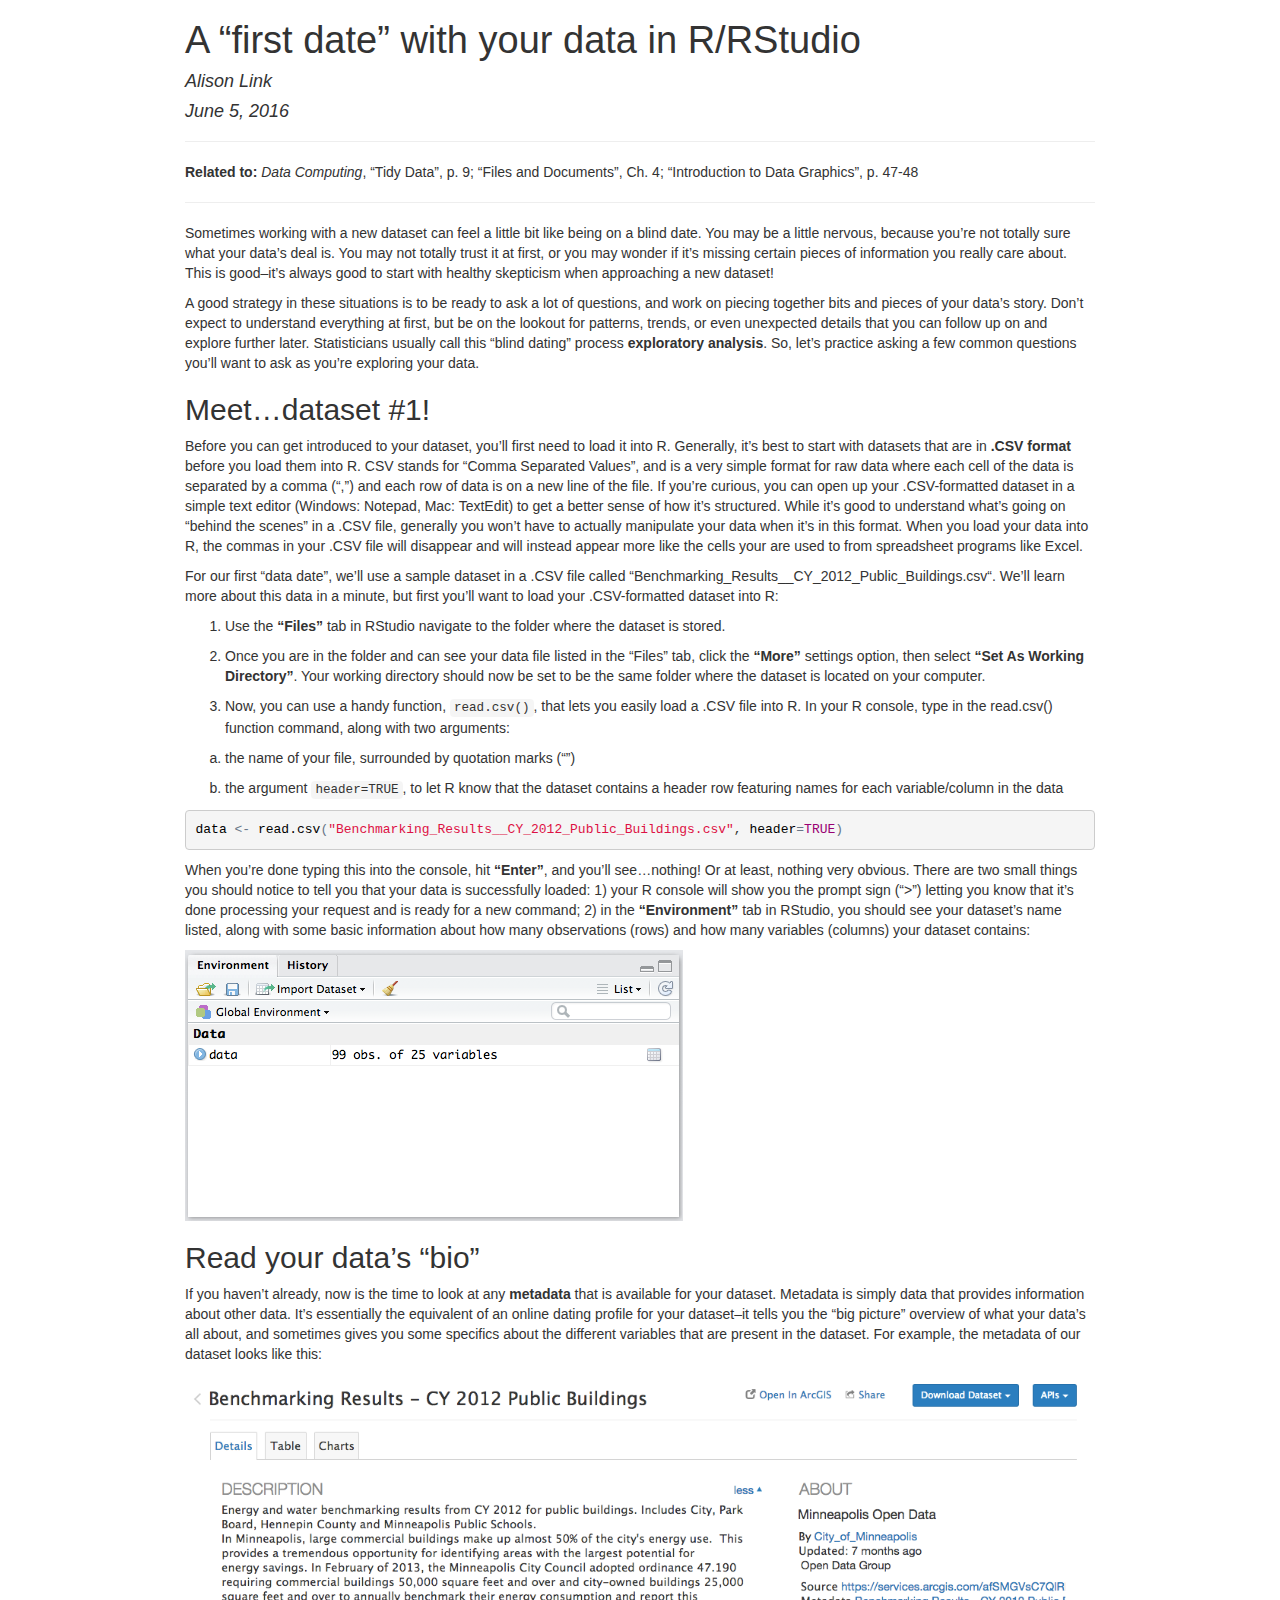
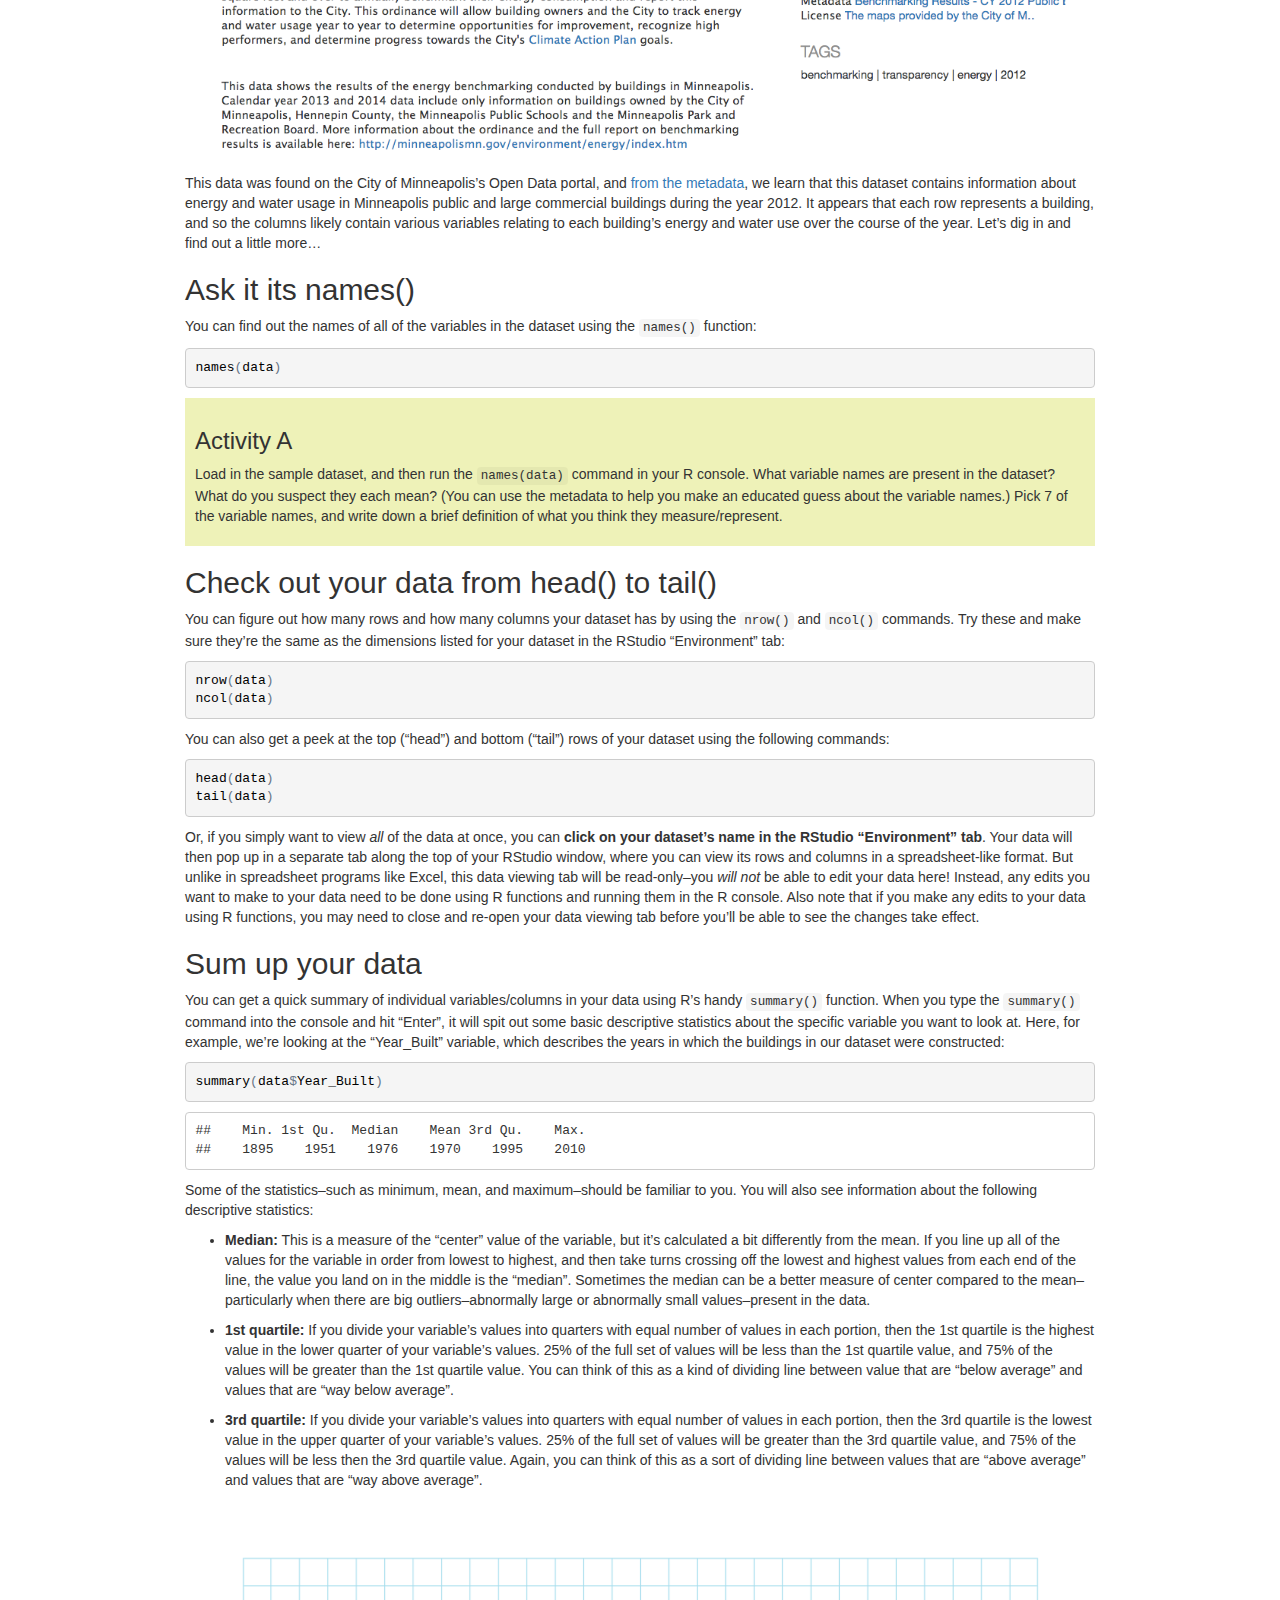
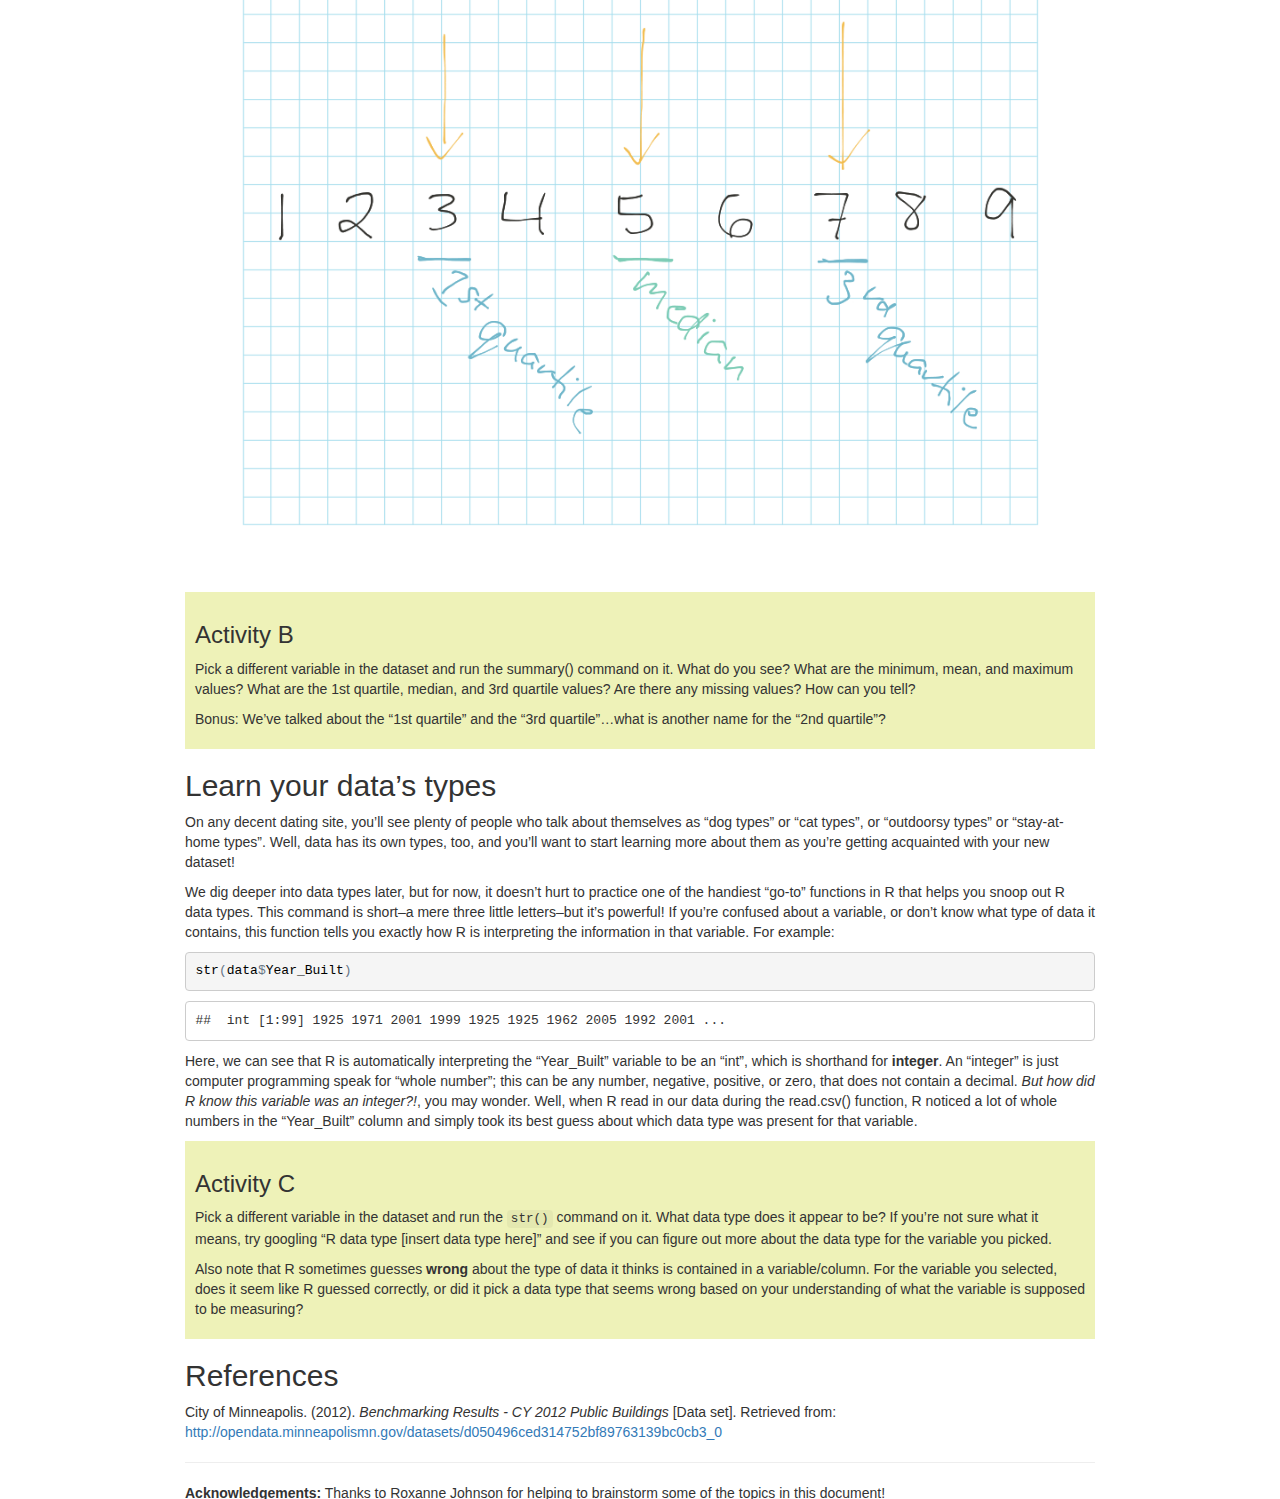
==== 2-first-date-with-your-data/first-date-data.html @ 96520cc2 "Initial commit" ====
<!DOCTYPE html>

<html xmlns="http://www.w3.org/1999/xhtml">

<head>

<meta charset="utf-8">
<meta http-equiv="Content-Type" content="text/html; charset=utf-8" />
<meta name="generator" content="pandoc" />
<meta name="viewport" content="width=device-width, initial-scale=1">

<meta name="author" content="Alison Link" />


<title>A first date with your data in R/RStudio</title>

<script src="[data-uri]"></script>
<meta name="viewport" content="width=device-width, initial-scale=1" />
<link href="data:text/css;charset=utf-8,html%7Bfont%2Dfamily%3Asans%2Dserif%3B%2Dwebkit%2Dtext%2Dsize%2Dadjust%3A100%25%3B%2Dms%2Dtext%2Dsize%2Dadjust%3A100%25%7Dbody%7Bmargin%3A0%7Darticle%2Caside%2Cdetails%2Cfigcaption%2Cfigure%2Cfooter%2Cheader%2Chgroup%2Cmain%2Cmenu%2Cnav%2Csection%2Csummary%7Bdisplay%3Ablock%7Daudio%2Ccanvas%2Cprogress%2Cvideo%7Bdisplay%3Ainline%2Dblock%3Bvertical%2Dalign%3Abaseline%7Daudio%3Anot%28%5Bcontrols%5D%29%7Bdisplay%3Anone%3Bheight%3A0%7D%5Bhidden%5D%2Ctemplate%7Bdisplay%3Anone%7Da%7Bbackground%2Dcolor%3Atransparent%7Da%3Aactive%2Ca%3Ahover%7Boutline%3A0%7Dabbr%5Btitle%5D%7Bborder%2Dbottom%3A1px%20dotted%7Db%2Cstrong%7Bfont%2Dweight%3A700%7Ddfn%7Bfont%2Dstyle%3Aitalic%7Dh1%7Bmargin%3A%2E67em%200%3Bfont%2Dsize%3A2em%7Dmark%7Bcolor%3A%23000%3Bbackground%3A%23ff0%7Dsmall%7Bfont%2Dsize%3A80%25%7Dsub%2Csup%7Bposition%3Arelative%3Bfont%2Dsize%3A75%25%3Bline%2Dheight%3A0%3Bvertical%2Dalign%3Abaseline%7Dsup%7Btop%3A%2D%2E5em%7Dsub%7Bbottom%3A%2D%2E25em%7Dimg%7Bborder%3A0%7Dsvg%3Anot%28%3Aroot%29%7Boverflow%3Ahidden%7Dfigure%7Bmargin%3A1em%2040px%7Dhr%7Bheight%3A0%3B%2Dwebkit%2Dbox%2Dsizing%3Acontent%2Dbox%3B%2Dmoz%2Dbox%2Dsizing%3Acontent%2Dbox%3Bbox%2Dsizing%3Acontent%2Dbox%7Dpre%7Boverflow%3Aauto%7Dcode%2Ckbd%2Cpre%2Csamp%7Bfont%2Dfamily%3Amonospace%2Cmonospace%3Bfont%2Dsize%3A1em%7Dbutton%2Cinput%2Coptgroup%2Cselect%2Ctextarea%7Bmargin%3A0%3Bfont%3Ainherit%3Bcolor%3Ainherit%7Dbutton%7Boverflow%3Avisible%7Dbutton%2Cselect%7Btext%2Dtransform%3Anone%7Dbutton%2Chtml%20input%5Btype%3Dbutton%5D%2Cinput%5Btype%3Dreset%5D%2Cinput%5Btype%3Dsubmit%5D%7B%2Dwebkit%2Dappearance%3Abutton%3Bcursor%3Apointer%7Dbutton%5Bdisabled%5D%2Chtml%20input%5Bdisabled%5D%7Bcursor%3Adefault%7Dbutton%3A%3A%2Dmoz%2Dfocus%2Dinner%2Cinput%3A%3A%2Dmoz%2Dfocus%2Dinner%7Bpadding%3A0%3Bborder%3A0%7Dinput%7Bline%2Dheight%3Anormal%7Dinput%5Btype%3Dcheckbox%5D%2Cinput%5Btype%3Dradio%5D%7B%2Dwebkit%2Dbox%2Dsizing%3Aborder%2Dbox%3B%2Dmoz%2Dbox%2Dsizing%3Aborder%2Dbox%3Bbox%2Dsizing%3Aborder%2Dbox%3Bpadding%3A0%7Dinput%5Btype%3Dnumber%5D%3A%3A%2Dwebkit%2Dinner%2Dspin%2Dbutton%2Cinput%5Btype%3Dnumber%5D%3A%3A%2Dwebkit%2Douter%2Dspin%2Dbutton%7Bheight%3Aauto%7Dinput%5Btype%3Dsearch%5D%7B%2Dwebkit%2Dbox%2Dsizing%3Acontent%2Dbox%3B%2Dmoz%2Dbox%2Dsizing%3Acontent%2Dbox%3Bbox%2Dsizing%3Acontent%2Dbox%3B%2Dwebkit%2Dappearance%3Atextfield%7Dinput%5Btype%3Dsearch%5D%3A%3A%2Dwebkit%2Dsearch%2Dcancel%2Dbutton%2Cinput%5Btype%3Dsearch%5D%3A%3A%2Dwebkit%2Dsearch%2Ddecoration%7B%2Dwebkit%2Dappearance%3Anone%7Dfieldset%7Bpadding%3A%2E35em%20%2E625em%20%2E75em%3Bmargin%3A0%202px%3Bborder%3A1px%20solid%20silver%7Dlegend%7Bpadding%3A0%3Bborder%3A0%7Dtextarea%7Boverflow%3Aauto%7Doptgroup%7Bfont%2Dweight%3A700%7Dtable%7Bborder%2Dspacing%3A0%3Bborder%2Dcollapse%3Acollapse%7Dtd%2Cth%7Bpadding%3A0%7D%40media%20print%7B%2A%2C%3Aafter%2C%3Abefore%7Bcolor%3A%23000%21important%3Btext%2Dshadow%3Anone%21important%3Bbackground%3A0%200%21important%3B%2Dwebkit%2Dbox%2Dshadow%3Anone%21important%3Bbox%2Dshadow%3Anone%21important%7Da%2Ca%3Avisited%7Btext%2Ddecoration%3Aunderline%7Da%5Bhref%5D%3Aafter%7Bcontent%3A%22%20%28%22%20attr%28href%29%20%22%29%22%7Dabbr%5Btitle%5D%3Aafter%7Bcontent%3A%22%20%28%22%20attr%28title%29%20%22%29%22%7Da%5Bhref%5E%3D%22javascript%3A%22%5D%3Aafter%2Ca%5Bhref%5E%3D%22%23%22%5D%3Aafter%7Bcontent%3A%22%22%7Dblockquote%2Cpre%7Bborder%3A1px%20solid%20%23999%3Bpage%2Dbreak%2Dinside%3Aavoid%7Dthead%7Bdisplay%3Atable%2Dheader%2Dgroup%7Dimg%2Ctr%7Bpage%2Dbreak%2Dinside%3Aavoid%7Dimg%7Bmax%2Dwidth%3A100%25%21important%7Dh2%2Ch3%2Cp%7Borphans%3A3%3Bwidows%3A3%7Dh2%2Ch3%7Bpage%2Dbreak%2Dafter%3Aavoid%7D%2Enavbar%7Bdisplay%3Anone%7D%2Ebtn%3E%2Ecaret%2C%2Edropup%3E%2Ebtn%3E%2Ecaret%7Bborder%2Dtop%2Dcolor%3A%23000%21important%7D%2Elabel%7Bborder%3A1px%20solid%20%23000%7D%2Etable%7Bborder%2Dcollapse%3Acollapse%21important%7D%2Etable%20td%2C%2Etable%20th%7Bbackground%2Dcolor%3A%23fff%21important%7D%2Etable%2Dbordered%20td%2C%2Etable%2Dbordered%20th%7Bborder%3A1px%20solid%20%23ddd%21important%7D%7D%40font%2Dface%7Bfont%2Dfamily%3A%27Glyphicons%20Halflings%27%3Bsrc%3Aurl%28data%3Aapplication%2Fvnd%2Ems%2Dfontobject%3Bbase64%2Cn04AAEFNAAACAAIABAAAAAAABQAAAAAAAAABAJABAAAEAExQAAAAAAAAAAIAAAAAAAAAAAEAAAAAAAAAJxJ%[base64]%2FSEdmjKHUbyow8ATBE40IvWA3vTu8LiABDQ%2BpexwUMcm1SMnNryctQSiI1K5ZnbOlXKmnVV5YvRe6RnNMFNCOs1KNVpn6yZhCJkRtVRNzEufeIq7HgSrcx4S8h%2Fv4vnrrKc6oCNxmSk2uKlZQHBii6iKFoH0746ThvkO1kJHlxjrkxs%2BLWORaDQBEtiYJIR5IB9Bi1UyL4Rmr0BNigNkMzlKQmnofBHviqVzUxwdMb3NdCn69hy%2BpRYVKGVS%2F1tnsqv4LL7wCCPZZAZPT4aCShHjHJVNuXbmMrY5LeQaGnvAkXlVrJgKRAUdFjrWEah9XebPeQMj7KS7DIBAFt8ycgC5PLGUOHSE3ErGZCiViNLL5ZARfywnCoZaKQCu6NuFX42AEeKtKUGnr%2FCm2Cy8tpFhBPMW5Fxi4Qm4TkDWh4IWFDClhU2hRWosUWqcKLlgyXB%2BlSHaWaHiWlBAR8SeSgSPCQxdVQgzUixWKSTrIQEbU94viDctkvX%2BVSjJuUmV8L4CXShI11esnp0pjWNZIyxKHS4wVQ2ime1P4RnhvGw0aDN1OLAXGERsB7buFpFGGBAre4QEQR0HOIO5oYH305G%2BKspT%2FFupEGGafCCwxSe6ZUa%2B073rXHnNdVXE6eWvibUS27XtRzkH838mYLMBmYysZTM0EM3A1fbpCBYFccN1B%2FEnCYu%2FTgCGmr7bMh8GfYL%2BBfcLvB0gRagC09w9elfldaIy%2FhNCBLRgBgtCC7jAF63wLSMAfbfAlEggYU0bUA7ACCJmTDpEmJtI78w4%2FBO7dN7JR7J7ZvbYaUbaILSQsRBiF3HGk5fEg6p9unwLvn98r%2BvnsV%2B372uf1xBLq4qU%2F45fTuqaAP%2BpssmCCCTF0mhEow8ZXZOS8D7Q85JsxZ%2BAzok7B7O%2Ff6J8AzYBySZQB%2FQHYUSA%2BEeQhEWiS6AIQzgcsDiER4MjgMBAWDV4AgQ3g1eBgIdweCQmCjJEMkJ%2BPKRWyFHHmg1Wi%2F6xzUgA0LREoKJChwnQa9B%2B5RQZRB3IlBlkAnxyQNaANwHMowzlYSMCBgnbpzvqpl0iTJNCQidDI9ZrSYNIRBhHtUa5YHMHxyGEik9hDE0AKj72AbTCaxtHPUaKZdAZSnQTyjGqGLsmBStCejApUhg4uBMU6mATujEl%2BKdDPbI6Ag4vLr%2BhjY6lbjBeoLKnZl0UZgRX8gTySOeynZVz1wOq7e1hFGYIq%2BMhrGxDLak0PrwYzSXtcuyhXEhwOYofiW%2BEcI%2Fjw8P6IY6ed%2BetAbuqKp5QIapT77LnAe505lMuqL79a0ut4rWexzFttsOsLDy7zvtQzcq3U1qabe7tB0wHWVXji%2BzDbo8x8HyIRUbXnwUcklFv51fvTymiV%2BMXLSmGH9d9%2BaXpD5X6lao41anWGig7IwIdnoBY2ht%2FpO9mClLo4NdXHAsefqWUKlXJkbqPOFhMoR4aiA1BXqhRNbB2Xwi%2B7u%2FjpAoOpKJ0UX24EsrzMfHXViakCNcKjBxuQX8BO0ZqjJ3xXzf%2B61t2VXOSgJ8xu65QKgtN6FibPmPYsXbJRHHqbgATcSZxBqGiDiU4NNNsYBsKD0MIP%2FOfKnlk%2FLkaid%[base64]%2FgFtuW0wR4cgd%2BZKesSV7QkNE2kw6AV4hoIuC02LGmTomyf8PiO6CZzOTLTPQ%2BHW06H%2Btx%2BbQ8LmDYg1pTFrp2oJXgkZTyeRJZM0C8aE2LpFrNVDuhARsN543%2FFV6klQ6Tv1OoZGXLv0igKrl%2FCmJxRmX7JJbJ998VSIPQRyDBICzl4JJlYHbdql30NvYcOuZ7a10uWRrgoieOdgIm4rlq6vNOQBuqESLbXG5lzdJGHw2m0sDYmODXbYGTfSTGRKpssTO95fothJCjUGQgEL4yKoGAF%2F0SrpUDNn8CBgBcSDQByAeNkCXp4S4Ro2Xh4OeaGRgR66PVOsU8bc6TR5%[base64]%2F1SgRCJ1dk4UdBT7OoyuNgLs0oCd8RnrEIb6QdMxT2QjD4zMrJkfgx5aDMcA4orsTtKCqWb%2FVeyceqa5OGSmB28YwH4rFbkQaLoUN8OQQYnD3w2eXpI4ScQfbCUZiJ4yMOIKLyyTc7BQ4uXUw6Ee6%2FxM%2B4Y67ngNBknxIPwuppgIhFcwJyr6EIj%2BLzNj%2FmfR2vhhRlx0BILZoAYruF0caWQ7YxO66UmeguDREAFHYuC7HJviRgVO6ruJH59h%2FC%2FPkgSle8xNzZJULLWq9JMDTE2fjGE146a1Us6PZDGYle6ldWRqn%2FpdpgHKNGrGIdkRK%2BKPETT9nKT6kLyDI8xd9A1FgWmXWRAIHwZ37WyZHOVyCadJEmMVz0MadMjDrPho%2BEIochkVC2xgGiwwsQ6DMv2P7UXqT4x7CdcYGId2BJQQa85EQKmCmwcRejQ9Bm4oATENFPkxPXILHpMPUyWTI5rjNOsIlmEeMbcOCEqInpXACYQ9DDxmFo9vcmsDblcMtg4tqBerNngkIKaFJmrQAPnq1dEzsMXcwjcHdfdCibcAxxA%2Bq%2Fj9m3LM%2FO7WJka4tSidVCjsvo2lQ%2F2ewyoYyXwAYyr2PlRoR5MpgVmSUIrM3PQxXPbgjBOaDQFIyFMJvx3Pc5RSYj12ySVF9fwFPQu2e2KWVoL9q3Ayv3IzpGHUdvdPdrNUdicjsTQ2ISy7QU3DrEytIjvbzJnAkmANXjAFERA0MUoPF3%2F5KFmW14bBNOhwircYgMqoDpUMcDtCmBE82QM2YtdjVLB4kBuKho%2FbcwQdeboqfQartuU3CsCf%2BcXkgYAqp%2F0Ee3RorAZt0AvvOCSI4JICIlGlsV0bsSid%2FNIEALAAzb6HAgyWHBps6xAOwkJIGcB82CxRQq4sJf3FzA70A%2BTRqcqjEMETCoez3mkPcpnoALs0ugJY8kQwrC%[base64]%2FWDHA60cYFaI%2FPjpzquUqdaYGcIq%2BmLez3WLFFCtNBN2QJcrlcoELgiPku5R5dSlJFaCEqEZle1AQzAKC%2B1SotMcBNyQUFuRHRF6OlimSBgjZeTBCwLyc6A%2BP%2FoFRchXTz5ADknYJHxzrJ5pGuIKRQISU6WyKTBBjD8WozmVYWIsto1AS5rxzKlvJu4E%2FvwOiKxRtCWsDM%2BeTHUrmwrCK5BIfMzGkD%2B0Fk5LzBs0jMYXktNDblB06LMNJ09U8pzSLmo14MS0OMjcdrZ31pyQqxJJpRImlSvfYAK8inkYU52QY2FPEVsjoWewpwhRp5yAuNpkqhdb7ku9Seefl2D0B8SMTFD90xi4CSOwwZy9IKkpMtI3FmFUg3%2FkFutpQGNc3pCR7gvC4sgwbupDu3DyEN%2BW6YGLNM21jpB49irxy9BSlHrVDlnihGKHwPrbVFtc%2Bh1rVQKZduxIyojccZIIcOCmhEnC7UkY68WXKQgLi2JCDQkQWJRQuk60hZp0D3rtCTINSeY9Ej2kIKYfGxwOs4j9qMM7fYZiipzgcf7TamnehqdhsiMiCawXnz4xAbyCkLAx5EGbo3Ax1u3dUIKnTxIaxwQTHehPl3V491H0%2BbC5zgpGz7Io%2BmjdhKlPJ01EeMpM7UsRJMi1nGjmJg35i6bQBAAxjO%2FENJubU2mg3ONySEoWklCwdABETcs7ck3jgiuU9pcKKpbgn%2B3YlzV1FzIkB6pmEDOSSyDfPPlQskznctFji0kpgZjW5RZe6x9kYT4KJcXg0bNiCyif%2BpZACCyRMmYsfiKmN9tSO65F0R2OO6ytlEhY5Sj6uRKfFxw0ijJaAx%2Fk3QgnAFSq27%2F2i4GEBA%2BUvTJKK%2F9eISNvG46Em5RZfjTYLdeD8kdXHyrwId%2FDQZUaMCY4gGbke2C8vfjgV%2FY9kkRQOJIn%2FxM9INZSpiBnqX0Q9GlQPpPKAyO5y%2BW5NMPSRdBCUlmuxl40ZfMCnf2Cp044uI9WLFtCi4YVxKjuRCOBWIb4XbIsGdbo4qtMQnNOQz4XDSui7W%2FN6l54qOynCqD3DpWQ%2BmpD7C40D8BZEWGJX3tlAaZBMj1yjvDYKwCJBa201u6nBKE5UE%2B7QSEhCwrXfbRZylAaAkplhBWX50dumrElePyNMRYUrC99UmcSSNgImhFhDI4BXjMtiqkgizUGCrZ8iwFxU6fQ8GEHCFdLewwxYWxgScAYMdMLmcZR6b7rZl95eQVDGVoUKcRMM1ixXQtXNkBETZkVVPg8LoSrdetHzkuM7DjZRHP02tCxA1fmkXKF3VzfN1pc1cv%2F8lbTIkkYpqKM9VOhp65ktYk%2BQ46myFWBapDfyWUCnsnI00QTBQmuFjMZTcd0V2NQ768Fhpby04k2IzNR1wKabuGJqYWwSly6ocMFGTeeI%2BejsWDYgEvr66QgqdcIbFYDNgsm0x9UHY6SCd5%2B7tpsLpKdvhahIDyYmEJQCqMqtCF6UlrE5GXRmbu%[base64]%2FiOmsLtHSWNUWEGk9hScMPShasUA1AcHOtRZlqMeQ0OzYS9vQvYUjOLrzP07BUAFikcJNMi7gIxEw4pL1G54TcmmmoAQ5s7TGWErJZ2Io4yQ0ljRYhL8H5e62oDtLF8aDpnIvZ5R3GWJyAugdiiJW9hQAVTsnCBHhwu7rkBlBX6r3b7ejEY0k5GGeyKv66v%2B6dg7mcJTrWHbtMywbedYqCQ0FPwoytmSWsL8WTtChZCKKzEF7vP6De4x2BJkkniMgSdWhbeBSLtJZR9CTHetK1xb34AYIJ37OegYIoPVbXgJ%2FqDQK%2BbfCtxQRVKQu77WzOoM6SGL7MaZwCGJVk46aImai9fmam%2BWpHG%2B0BtQPWUgZ7RIAlPq6lkECUhZQ2gqWkMYKcYMYaIc4gYCDFHYa2d1nzp3%2BJ1eCBay8IYZ0wQRKGAqvCuZ%2FUgbQPyllosq%2BXtfKIZOzmeJqRazpmmoP%2F76YfkjzV2NlXTDSBYB04SVlNQsFTbGPk1t%2FI4Jktu0XSgifO2ozFOiwd%2F0SssJDn0dn4xqk4GDTTKX73%2FwQyBLdqgJ%2BWx6AQaba3BA9CKEzjtQYIfAsiYamapq80LAamYjinlKXUkxdpIDk0puXUEYzSalfRibAeDAKpNiqQ0FTwoxuGYzRnisyTotdVTclis1LHRQCy%2FqqL8oUaQzWRxilq5Mi0IJGtMY02cGLD69vGjkj3p6pGePKI8bkBv5evq8SjjyU04vJR2cQXQwSJyoinDsUJHCQ50jrFTT7yRdbdYQMB3MYCb6uBzJ9ewhXYPAIZSXfeEQBZZ3GPN3Nbhh%2FwkvAJLXnQMdi5NYYZ5GHE400GS5rXkOZSQsdZgIbzRnF9ueLnsfQ47wHAsirITnTlkCcuWWIUhJSbpM3wWhXNHvt2xUsKKMpdBSbJnBMcihkoDqAd1Zml%2FR4yrzow1Q2A5G%2Bkzo%2FRhRxQS2lCSDRV8LlYLBOOoo1bF4jwJAwKMK1tWLHlu9i0j4Ig8qVm6wE1DxXwAwQwsaBWUg2pOOol2dHxyt6npwJEdLDDVYyRc2D0HbcbLUJQj8gPevQBUBOUHXPrsAPBERICpnYESeu2OHotpXQxRGlCCtLdIsu23MhZVEoJg8Qumj%2FUMMc34IBqTKLDTp76WzL%2FdMjCxK7MjhiGjeYAC%2Fkj%2FjY%2FRde7hpSM1xChrog6yZ7OWTuD56xBJnGFE%2BpT2ElSyCnJcwVzCjkqeNLfMEJqKW0G7OFIp0G%2B9mh50I9o8k1tpCY0xYqFNIALgIfc2me4n1bmJnRZ89oepgLPT0NTMLNZsvSCZAc3TXaNB07vail36%2FdBySis4m9%2FDR8izaLJW6bWCkVgm5T%2Bius3ZXq4xI%2BGnbveLbdRwF2mNtsrE0JjYc1AXknCOrLSu7Te%2Fr4dPYMCl5qtiHNTn%2BTPbh1jCBHH%2BdMJNhwNgs3nT%2BOhQoQ0vYif56BMG6WowAcHR3DjQolxLzyVekHj00PBAaW7IIAF1EF%2BuRIWyXjQMAs2chdpaKPNaB%2BkSezYt0%2BCA04sOg5vx8Fr7Ofa9sUv87h7SLAUFSzbetCCZ9pmyLt6l6%2FTzoA1%2FZBG9bIUVHLAbi%2FkdBFgYGyGwRQGBpkqCEg2ah9UD6EedEcEL3j4y0BQQCiExEnocA3SZboh%2Bepgd3YsOkHskZwPuQ5OoyA0fTA5AXrHcUOQF%2BzkJHIA7PwCDk1gGVmGUZSSoPhNf%2BTklauz98QofOlCIQ%2FtCD4dosHYPqtPCXB3agggQQIqQJsSkB%2Bqn0rkQ1toJjON%2FOtCIB9RYv3PqRA4C4U68ZMlZn6BdgEvi2ziU%2BTQ6NIw3ej%2BAtDwMGEZk7e2IjxUWKdAxyaw9OCwSmeADTPPleyk6UhGDNXQb%2B%2BW6Uk4q6F7%2Frg6WVTo82IoCxSIsFDrav4EPHphD3u4hR53WKVvYZUwNCCeM4PMBWzK%2BEfIthZOkuAwPo5C5jgoZgn6dUdvx5rIDmd58cXXdKNfw3l%2BwM2UjgrDJeQHhbD7HW2QDoZMCujgIUkk5Fg8VCsdyjOtnGRx8wgKRPZN5dR0zPUyfGZFVihbFRniXZFOZGKPnEQzU3AnD1KfR6weHW2XS6KbPJxUkOTZsAB9vTVp3Le1F8q5l%2BDMcLiIq78jxAImD2pGFw0VHfRatScGlK6SMu8leTmhUSMy8Uhdd6xBiH3Gdman4tjQGLboJfqz6fL2WKHTmrfsKZRYX6BTDjDldKMosaSTLdQS7oDisJNqAUhw1PfTlnacCO8vl8706Km1FROgLDmudzxg%2BEWTiArtHgLsRrAXYWdB0NmToNCJdKm0KWycZQqb%2BMw76Qy29iQ5up%2FX7oyw8QZ75kP5F6iJAJz6KCmqxz8fEa%2FxnsMYcIO%2FvEkGRuMckhr4rIeLrKaXnmIzlNLxbFspOphkcnJdnz%2FChp%2FVlpj2P7jJQmQRwGnltkTV5dbF9fE3%2FfxoSqTROgq9wFUlbuYzYcasE0ouzBo%2BdDCDzxKAfhbAZYxQiHrLzV2iVexnDX%2FQnT1fsT%2Fxuhu1ui5qIytgbGmRoQkeQooO8eJNNZsf0iALur8QxZFH0nCMnjerYQqG1pIfjyVZWxhVRznmmfLG00BcBWJE6hzQWRyFknuJnXuk8A5FRDCulwrWASSNoBtR%2BCtGdkPwYN2o7DOw%2FVGlCZPusRBFXODQdUM5zeHDIVuAJBLqbO%2Ff9Qua%2BpDqEPk230Sob9lEZ8BHiCorjVghuI0lI4JDgHGRDD%2FprQ84B1pVGkIpVUAHCG%2Biz3Bn3qm2AVrYcYWhock4jso5%2BJ7HfHVj4WMIQdGctq3psBCVVzupQOEioBGA2Bk%2BUILT7%2BVoX5mdxxA5fS42gISQVi%2FHTzrgMxu0fY6hE1ocUwwbsbWcezrY2n6S8%2F6cxXkOH4prpmPuFoikTzY7T85C4T2XYlbxLglSv2uLCgFv8Quk%2FwdesUdWPeHYIH0R729JIisN9Apdd4eB10aqwXrPt%2BSu9mA8k8n1sjMwnfsfF2j3jMUzXepSHmZ%2FBfqXvzgUNQQWOXO8YEuFBh4QTYCkOAPxywpYu1VxiDyJmKVcmJPGWk%2Fgc3Pov02StyYDahwmzw3E1gYC9wkupyWfDqDSUMpCTH5e5N8B%2F%2FlHiMuIkTNw4USHrJU67bjXGqNav6PBuQSoqTxc8avHoGmvqNtXzIaoyMIQIiiUHIM64cXieouplhNYln7qgc4wBVAYR104kO%2BCvKqsg4yIUlFNThVUAKZxZt1XA34h3TCUUiXVkZ0w8Hh2R0Z5L0b4LZvPd%2Fp1gi%2F07h8qfwHrByuSxglc9cI4QIg2oqvC%2Fqm0i7tjPLTgDhoWTAKDO2ONW5oe%2B%2FeKB9vZB8K6C25yCZ9RFVMnb6NRdRjyVK57CHHSkJBfnM2%2Fj4ODUwRkqrtBBCrDsDpt8jhZdXoy%2F1BCqw3sSGhgGGy0a5Jw6BP%2FTExoCmNFYjZl248A0osgPyGEmRA%2BfAsqPVaNAfytu0vuQJ7rk3J4kTDTR2AlCHJ5cls26opZM4w3jMULh2YXKpcqGBtuleAlOZnaZGbD6DHzMd6i2oFeJ8z9XYmalg1Szd%2FocZDc1C7Y6vcALJz2lYnTXiWEr2wawtoR4g3jvWUU2Ngjd1cewtFzEvM1NiHZPeLlIXFbBPawxNgMwwAlyNSuGF3zizVeOoC9bag1qRAQKQE%2FEZBWC2J8mnXAN2aTBboZ7HewnObE8CwROudZHmUM5oZ%2FUgd%2FJZQK8lvAm43uDRAbyW8gZ%2BZGq0EVerVGUKUSm%2FIdn8AQHdR4m7bue88WBwft9mSCeMOt1ncBwziOmJYI2ZR7ewNMPiCugmSsE4EyQ%2BQATJG6qORMGd4snEzc6B4shPIo4G1T7PgSm8PY5eUkPdF8JZ0VBtadbHXoJgnEhZQaODPj2gpODKJY5Yp4DOsLBFxWbvXN755KWylJm%2BoOd4zEL9Hpubuy2gyyfxh8oEfFutnYWdfB8PdESLWYvSqbElP9qo3u6KTmkhoacDauMNNjj0oy40DFV7Ql0aZj77xfGl7TJNHnIwgqOkenruYYNo6h724%2BzUQ7%2BvkCpZB%2BpGA562hYQiDxHVWOq0oDQl%2FQsoiY%2BcuI7iWq%2FZIBtHcXJ7kks%2Bh2fCNUPA82BzjnqktNts%2BRLdk1VSu%2BtqEn7QZCCsvEqk6FkfiOYkrsw092J8jsfIuEKypNjLxrKA9kiA19mxBD2suxQKCzwXGws7kEJvlhUiV9tArLIdZW0IORcxEzdzKmjtFhsjKy%2F44XYXdI5noQoRcvjZ1RMPACRqYg2V1%2BOwOepcOknRLLFdYgTkT5UApt%2FJhLM3jeFYprZV%2BZow2g8fP%2BU68hkKFWJj2yBbKqsrp25xkZX1DAjUw52IMYWaOhab8Kp05VrdNftqwRrymWF4OQSjbdfzmRZirK8FMJELEgER2PHjEAN9pGfLhCUiTJFbd5LBkOBMaxLr%2FA1SY9dXFz4RjzoU9ExfJCmx%2FI9FKEGT3n2cmzl2X42L3Jh%2BAbQq6sA%2BSs1kitoa4TAYgKHaoybHUDJ51oETdeI%2F9ThSmjWGkyLi5QAGWhL0BG1UsTyRGRJOldKBrYJeB8ljLJHfATWTEQBXBDnQexOHTB%2BUn44zExFE4vLytcu5NwpWrUxO%2F0ZICUGM7hGABXym0V6ZvDST0E370St9MIWQOTWngeoQHUTdCJUP04spMBMS8LSker9cReVQkULFDIZDFPrhTzBl6sed9wcZQTbL%2BBDqMyaN3RJPh%2Fanbx%2BIv%2BqgQdAa3M9Z5JmvYlh4qop%2BHo1F1W5gbOE9YKLgAnWytXElU4G8GtW47lhgFE6gaSs%2Bgs37sFvi0PPVvA5dnCBgILTwoKd%2F%2BDoL9F6inlM7H4rOTzD79KJgKlZO%2FZgt22UsKhrAaXU5ZcLrAglTVKJEmNJvORGN1vqrcfSMizfpsgbIe9zno%2BgBoKVXgIL%2FVI8dB1O5o%2FR3Suez%2FgD7M781ShjKpIIORM%2FnxG%2BjjhhgPwsn2IoXsPGPqYHXA63zJ07M2GPEykQwJBYLK808qYxuIew4frk52nhCsnCYmXiR6CuapvE1IwRB4%2FQftDbEn%2BAucIr1oxrLabRj9q4ae0%2BfXkHnteAJwXRbVkR0mctVSwEbqhJiMSZUp9DNbEDMmjX22m3ABpkrPQQTP3S1sib5pD2VRKRd%2BeNAjLYyT0hGrdjWJZy24OYXRoWQAIhGBZRxuBFMjjZQhpgrWo8SiFYbojcHO8V5DyscJpLTHyx9Fimassyo5U6WNtquUMYgccaHY5amgR3PQzq3ToNM5ABnoB9kuxsebqmYZm0R9qxJbFXCQ1UPyFIbxoUraTJFDpCk0Wk9GaYJKz%2F6oHwEP0Q14lMtlddQsOAU9zlYdMVHiT7RQP3XCmWYDcHCGbVRHGnHuwzScA0BaSBOGkz3lM8CArjrBsyEoV6Ys4qgDK3ykQQPZ3hCRGNXQTNNXbEb6tDiTDLKOyMzRhCFT%2BmAUmiYbV3YQVqFVp9dorv%2BTsLeCykS2b5yyu8AV7IS9cxcL8z4Kfwp%2BxJyYLv1OsxQCZwTB4a8BZ%2F5EdxTBJthApqyfd9u3ifr%2FWILTqq5VqgwMT9SOxbSGWLQJUUWCVi4k9tho9nEsbUh7U6NUsLmkYFXOhZ0kmamaJLRNJzSj%2Fqn4Mso6zb6iLLBXoaZ6AqeWCjHQm2lztnejYYM2eubnpBdKVLORZhudH3JF1waBJKA9%2BW8EhMj3Kzf0L4vi4k6RoHh3Z5YgmSZmk6ns4fjScjAoL8GoOECgqgYEBYUGFVO4FUv4%2FYtowhEmTs0vrvlD%2FCrisnoBNDAcUi%2FteY7OctFlmARQzjOItrrlKuPO6E2Ox93L4O%2F4DcgV%2FdZ7qR3VBwVQxP1GCieA4RIpweYJ5FoYrHxqRBdJjnqbsikA2Ictbb8vE1GYIo9dacK0REgDX4smy6GAkxlH1yCGGsk%2BtgiDhNKuKu3yNrMdxafmKTF632F8Vx4BNK57GvlFisrkjN9WDAtjsWA0ENT2e2nETUb%2Fn7qwhvGnrHuf5bX6Vh%2Fn3xffU3PeHdR%2BFA92i6ufT3AlyAREoNDh6chiMWTvjKjHDeRhOa9YkOQRq1vQXEMppAQVwHCuIcV2g5rBn6GmZZpTR7vnSD6ZmhdSl176gqKTXu5E%2BYbfL0adwNtHP7dT7t7b46DVZIkzaRJOM%2BS6KcrzYVg%2BT3wSRFRQashjfU18NutrKa%2F7PXbtuJvpIjbgPeqd%2BpjmRw6YKpnANFSQcpzTZgpSNJ6J7uiagAbir%2F8tNXJ%2FOsOnRh6iuIexxrmkIneAgz8QoLmiaJ8sLQrELVK2yn3wOHp57BAZJhDZjTBzyoRAuuZ4eoxHruY1pSb7qq79cIeAdOwin4GdgMeIMHeG%2BFZWYaiUQQyC5b50zKjYw97dFjAeY2I4Bnl105Iku1y0lMA1ZHolLx19uZnRdILcXKlZGQx%2FGdEqSsMRU1BIrFqRcV1qQOOHyxOLXEGcbRtAEsuAC2V4K3p5mFJ22IDWaEkk9ttf5Izb2LkD1MnrSwztXmmD%2FQi%2FEmVEFBfiKGmftsPwVaIoZanlKndMZsIBOskFYpDOq3QUs9aSbAAtL5Dbokus2G4%2FasthNMK5UQKCOhU97oaOYNGsTah%2BjfCKsZnTRn5TbhFX8ghg8CBYt%2FBjeYYYUrtUZ5jVij%2Fop7V5SsbA4mYTOwZ46hqdpbB6Qvq3AS2HHNkC15pTDIcDNGsMPXaBidXYPHc6PJAkRh29Vx8KcgX46LoUQBhRM%2B3SW6Opll%2FwgxxsPgKJKzr5QCmwkUxNbeg6Wj34SUnEzOemSuvS2OetRCO8Tyy%2BQbSKVJcqkia%2BGvDefFwMOmgnD7h81TUtMn%2BmRpyJJ349HhAnoWFTejhpYTL9G8N2nVg1qkXBeoS9Nw2fB27t7trm7d%2FQK7Cr4uoCeOQ7%2F8JfKT77KiDzLImESHw%2F0wf73QeHu74hxv7uihi4fTX%2BXEwAyQG3264dwv17aJ5N335Vt9sdrAXhPOAv8JFvzqyYXwfx8WYJaef1gMl98JRFyl5Mv5Uo%2FoVH5ww5OzLFsiTPDns7fS6EURSSWd%2F92BxMYQ8sBaH%2Bj%2BwthQPdVgDGpTfi%2BJQIWMD8xKqULliRH01rTeyF8x8q%2FGBEEEBrAJMPf25UQwi0b8tmqRXY7kIvNkzrkvRWLnxoGYEJsz8u4oOyMp8cHyaybb1HdMCaLApUE%2B%2F7xLIZGP6H9xuSEXp1zLIdjk5nBaMuV%2FyTDRRP8Y2ww5RO6d2D94o%2B6ucWIqUAvgHIHXhZsmDhjVLczmZ3ca0Cb3PpKwt2UtHVQ0BgFJsqqTsnzZPlKahRUkEu4qmkJt%2Bkqdae76ViWe3STan69yaF9%2BfESD2lcQshLHWVu4ovItXxO69bqC5p1nZLvI8NdQB9s9UNaJGlQ5mG947ipdDA0eTIw%2FA1zEdjWquIsQXXGIVEH0thC5M%2BW9pZe7IhAVnPJkYCCXN5a32HjN6nsvokEqRS44tGIs7s2LVTvcrHAF%2BRVmI8L4HUYk4x%2B67AxSMJKqCg8zrGOgvK9kNMdDrNiUtSWuHFpC8%2Fp5qIQrEo%2FH%2B1l%2F0cAwQ2nKmpWxKcMIuHY44Y6DlkpO48tRuUGBWT0FyHwSKO72Ud%2BtJUfdaZ4CWNijzZtlRa8%2BCkmO%2FEwHYfPZFU%2FhzjFWH7vnzHRMo%2BaF9u8qHSAiEkA2HjoNQPEwHsDKOt6hOoK3Ce%2F%2B%2F9boMWDa44I6FrQhdgS7OnNaSzwxWKZMcyHi6LN4WC6sSj0qm2PSOGBTvDs%2FGWJS6SwEN%2FULwpb4LQo9fYjUfSXRwZkynUazlSpvX9e%2BG2zor8l%2BYaMxSEomDdLHGcD6YVQPegTaA74H8%2BV4WvJkFUrjMLGLlvSZQWvi8%2FQA7yzQ8GPno%2F%2F5SJHRP%2FOqKObPCo81s%2F%2B6WgLqykYpGAgQZhVDEBPXWgU%2FWzFZjKUhSFInufPRiMAUULC6T11yL45ZrRoB4DzOyJShKXaAJIBS9wzLYIoCEcJKQW8GVCx4fihqJ6mshBUXSw3wWVj3grrHQlGNGhIDNNzsxQ3M%2BGWn6ASobIWC%2BLbYOC6UpahVO13Zs2zOzZC8z7FmA05JhUGyBsF4tsG0drcggIFzgg%2Fkpf3%2BCnAXKiMgIE8Jk%2FMhpkc8DUJEUzDSnWlQFme3d0sHZDrg7LavtsEX3cHwjCYA17pMTfx8Ajw9hHscN67hyo%2BRJQ4458RmPywXykkVcW688oVUrQhahpPRvTWPnuI0B%2BSkQu7dCyvLRyFYlC1LG1gRCIvn3rwQeINzZQC2KXq31FaR9UmVV2QeGVqBHjmE%2BVMd3b1fhCynD0pQNhCG6%2FWCDbKPyE7NRQzL3BzQAJ0g09aUzcQA6mUp9iZFK6Sbp%2FYbHjo%2B%2B7%2FWj8S4YNa%2BZdqAw1hDrKWFXv9%2BzaXpf8ZTDSbiqsxnwN%2FCzK5tPkOr4tRh2kY3Bn9JtalbIOI4b3F7F1vPQMfoDcdxMS8CW9m%2FNCW%2FHILTUVWQIPiD0j1A6bo8vsv6P1hCESl2abrSJWDrq5sSzUpwoxaCU9FtJyYH4QFMxDBpkkBR6kn0LMPO%2B5EJ7Z6bCiRoPedRZ%2FP0SSdii7ZnPAtVwwHUidcdyspwncz5uq6vvm4IEDbJVLUFCn%2FLvIHfooUBTkFO130FC7CmmcrKdgDJcid9mvVzsDSibOoXtIf9k6ABle3PmIxejodc4aob0QKS432srrCMndbfD454q52V01G4q913mC5HOsTzWF4h2No1av1VbcUgWAqyoZl%2B11PoFYnNv2HwAODeNRkHj%2B8SF1fcvVBu6MrehHAZK1Gm69ICcTKizykHgGFx7QdowTVAsYEF2tVc0Z6wLryz2FI1sc5By2znJAAmINndoJiB4sfPdPrTC8RnkW7KRCwxC6YvXg5ahMlQuMpoCSXjOlBy0Kij%2BbsCYPbGp8BdCBiLmLSAkEQRaieWo1SYvZIKJGj9Ur%2FeWHjiB7SOVdqMAVmpBvfRiebsFjger7DC%2B8kRFGtNrTrnnGD2GAJb8rQCWkUPYHhwXsjNBSkE6lGWUj5QNhK0DMNM2l%2BkXRZ0KLZaGsFSIdQz%2FHXDxf3%2FTE30%2BDgBKWGWdxElyLccJfEpjsnszECNoDGZpdwdRgCixeg9L4EPhH%2BRptvRMVRaahu4cySjS3P5wxAUCPkmn%2BrhyASpmiTaiDeggaIxYBmtLZDDhiWIJaBgzfCsAGUF1Q1SFZYyXDt9skCaxJsxK2Ms65dmdp5WAZyxik%2FzbrTQk5KmgxCg%2Ff45L0jywebOWUYFJQAJia7XzCV0x89rpp%2Ff3AVWhSPyTanqmik2SkD8A3Ml4NhIGLAjBXtPShwKYfi2eXtrDuKLk4QlSyTw1ftXgwqA2jUuopDl%2B5tfUWZNwBpEPXghzbBggYCw%2Fdhy0ntds2yeHCDKkF%2FYxQjNIL%2FF%2F37jLPHCKBO9ibwYCmuxImIo0ijV2Wbg3kSN2psoe8IsABv3RNFaF9uMyCtCYtqcD%2BqNOhwMlfARQUdJ2tUX%2BMNJqOwIciWalZsmEjt07tfa8ma4cji9sqz%2BQ9hWfmMoKEbIHPOQORbhQRHIsrTYlnVTNvcq1imqmmPDdVDkJgRcTgB8Sb6epCQVmFZe%2BjGDiNJQLWnfx%2BdrTKYjm0G8yH0ZAGMWzEJhUEQ4Maimgf%2Fbkvo8PLVBsZl152y5S8%2BHRDfZIMCbYZ1WDp4yrdchOJw8k6R%2B%2F2pHmydK4NIK2PHdFPHtoLmHxRDwLFb7eB%2BM4zNZcB9NrAgjVyzLM7xyYSY13ykWfIEEd2n5%2FiYp3ZdrCf7fL%2Ben%2BsIJu2W7E30MrAgZBD1rAAbZHPgeAMtKCg3NpSpYQUDWJu9bT3V7tOKv%2BNRiJc8JAKqqgCA%2FPNRBR7ChpiEulyQApMK1AyqcWnpSOmYh6yLiWkGJ2mklCSPIqN7UypWj3dGi5MvsHQ87MrB4VFgypJaFriaHivwcHIpmyi5LhNqtem4q0n8awM19Qk8BOS0EsqGscuuydYsIGsbT5GHnERUiMpKJl4ON7qjB4fEqlGN%2FhCky89232UQCiaeWpDYCJINXjT6xl4Gc7DxRCtgV0i1ma4RgWLsNtnEBRQFqZggCLiuyEydmFd7WlogpkCw5G1x4ft2psm3KAREwVwr1Gzl6RT7FDAqpVal34ewVm3VH4qn5mjGj%2BbYL1NgfLNeXDwtmYSpwzbruDKpTjOdgiIHDVQSb5%2FzBgSMbHLkxWWgghIh9QTFSDILixVwg0Eg1puooBiHAt7DzwJ7m8i8%2Fi%2BjHvKf0QDnnHVkVTIqMvIQImOrzCJwhSR7qYB5gSwL6aWL9hERHCZc4G2%2BJrpgHNB8eCCmcIWIQ6rSdyPCyftXkDlErUkHafHRlkOIjxGbAktz75bnh50dU7YHk%2BMz7wwstg6RFZb%2BTZuSOx1qqP5C66c0mptQmzIC2dlpte7vZrauAMm%2F7RfBYkGtXWGiaWTtwvAQiq2oD4YixPLXE2khB2FRaNRDTk%2B9sZ6K74Ia9VntCpN4BhJGJMT4Z5c5FhSepRCRWmBXqx%2BwhVZC4me4saDs2iNqXMuCl6iAZflH8fscC1sTsy4PHeC%2BXYuqMBMUun5YezKbRKmEPwuK%2BCLzijPEQgfhahQswBBLfg%[base64]%2BRCMlDDbElcjaROLDoualmUIQ88Kekk3iM4OQrADcxi3rJguS4MOIBIgKgXrjd1WkbCdqxJk%2F4efRIFsavZA7KvvJQqp3Iid5Z0NFc5aiMRzGN3vrpBzaMy4JYde3wr96PjN90AYOIbyp6T4zj8LoE66OGcX1Ef4Z3KoWLAUF4BTg7ug%2FAbkG5UNQXAMkQezujSHeir2uTThgd3gpyzDrbnEdDRH2W7U6PeRvBX1ZFMP5RM%2BZu6UUZZD8hDPHldVWntTCNk7To8IeOW9yn2wx0gmurwqC60AOde4r3ETi5pVMSDK8wxhoGAoEX9NLWHIR33VbrbMveii2jAJlrxwytTHbWNu8Y4N8vCCyZjAX%2FpcsfwXbLze2%2BD%2Bu33OGBoJyAAL3jn3RuEcdp5If8O%2Ba4NKWvxOTyDltG0IWoHhwVGe7dKkCWFT%2B%2Btm%2BhaBCikRUUMrMhYKZJKYoVuv%2FbsJzO8DwfVIInQq3g3BYypiz8baogH3r3GwqCwFtZnz4xMjAVOYnyOi5HWbFA8n0qz1OjSpHWFzpQOpvkNETZBGpxN8ybhtqV%2FDMUxd9uFZmBfKXMCn%2FSqkWJyKPnT6lq%2B4zBZni6fYRByJn6OK%2BOgPBGRAJluwGSk4wxjOOzyce%2FPKODwRlsgrVkdcsEiYrqYdXo0Er2GXi2GQZd0tNJT6c9pK1EEJG1zgDJBoTVuCXGAU8BKTvCO%2FcEQ1Wjk3Zzuy90JX4m3O5IlxVFhYkSUwuQB2up7jhvkm%2BbddRQu5F9s0XftGEJ9JSuSk%2BZachCbdU45fEqbugzTIUokwoAKvpUQF%2FCvLbWW5BNQFqFkJg2f30E%2F48StNe5QwBg8zz3YAJ82FZoXBxXSv4QDooDo79NixyglO9AembuBcx5Re3CwOKTHebOPhkmFC7wNaWtoBhFuV4AkEuJ0J%2B1pT0tLkvFVZaNzfhs%2FKd3%2BA9YsImlO4XK4vpCo%2FelHQi%2F9gkFg07xxnuXLt21unCIpDV%2BbbRxb7FC6nWYTsMFF8%2B1LUg4JFjVt3vqbuhHmDKbgQ4e%2BRGizRiO8ky05LQGMdL2IKLSNar0kNG7lHJMaXr5mLdG3nykgj6vB%2FKVijd1ARWkFEf3yiUw1v%2FWaQivVUpIDdSNrrKbjO5NPnxz6qTTGgYg03HgPhDrCFyYZTi3XQw3HXCva39mpLNFtz8AiEhxAJHpWX13gCTAwgm9YTvMeiqetdNQv6IU0hH0G%2BZManTqDLPjyrOse7WiiwOJCG%[base64]%2F6gQKuihPtiUtlCQVPohUgzfezTg8o1b3n9pNZeco1QucaoXe40Fa5JYhqdTspFmxGtW9h5ezLFZs3j%2FN46f%2BS2rjYNC2JySXrnSAFhvAkz9a5L3pza8eYKHNoPrvBRESpxYPJdKVUxBE39nJ1chrAFpy4MMkf0qKgYALctGg1DQI1kIymyeS2AJNT4X240d3IFQb%2F0jQbaHJ2YRK8A%2Bls6WMhWmpCXYG5jqapGs5%2FeOJErxi2%2F2KWVHiPellTgh%2FfNl%2F2KYPKb7DUcAg%2BmCOPQFCiU9Mq%2FWLcU1xxC8aLePFZZlE%2BPCLzf7ey46INWRw2kcXySR9FDgByXzfxiNKwDFbUSMMhALPFSedyjEVM5442GZ4hTrsAEvZxIieSHGSgkwFh%2FnFNdrrFD4tBH4Il7fW6ur4J8Xaz7RW9jgtuPEXQsYk7gcMs2neu3zJwTyUerHKSh1iTBkj2YJh1SSOZL5pLuQbFFAvyO4k1Hxg2h99MTC6cTUkbONQIAnEfGsGkNFWRbuRyyaEZInM5pij73EA9rPIUfU4XoqQpHT9THZkW%2BoKFLvpyvTBMM69tN1Ydwv1LIEhHsC%2BueVG%2Bw%2BkyCPsvV3erRikcscHjZCkccx6VrBkBRusTDDd8847GA7p2Ucy0y0HdSRN6YIBciYa4vuXcAZbQAuSEmzw%2BH%2FAuOx%2BaH%2BtBL88H57D0MsqyiZxhOEQkF%2F8DR1d2hSPMj%2FsNOa5rxcUnBgH8ictv2J%2Bcb4BA4v3MCShdZ2vtK30vAwkobnEWh7rsSyhmos3WC93Gn9C4nnAd%2FPjMMtQfyDNZsOPd6XcAsnBE%2FmRHtHEyJMzJfZFLE9OvQa0i9kUmToJ0ZxknTgdl%2FXPV8xoh0K7wNHHsnBdvFH3sv52lU7UFteseLG%2FVanIvcwycVA7%2BBE1Ulyb20BvwUWZcMTKhaCcmY3ROpvonVMV4N7yBXTL7IDtHzQ4CCcqF66LjF3xUqgErKzolLyCG6Kb7irP%2FMVTCCwGRxfrPGpMMGvPLgJ881PHMNMIO09T5ig7AzZTX%2F5PLlwnJLDAPfuHynSGhV4tPqR3gJ4kg4c06c%2FF1AcjGytKm2Yb5jwMotF7vro4YDLWlnMIpmPg36NgAZsGA0W1spfLSue4xxat0Gdwd0lqDBOgIaMANykwwDKejt5YaNtJYIkrSgu0KjIg0pznY0SCd1qlC6R19g97UrWDoYJGlrvCE05J%2F5wkjpkre727p5PTRX5FGrSBIfJqhJE%2FIS876PaHFkx9pGTH3oaY3jJRvLX9Iy3Edoar7cFvJqyUlOhAEiOSAyYgVEGkzHdug%2BoRHIEOXAExMiTSKU9A6nmRC8mp8iYhwWdP2U%[base64]%2FBQQp1sWlNolpIu4ekxUTBV7NmxOFKEBmmN%2BnA7pvF78%2FRII5ZHA09OAiE%2F66MF6HQ%2BqVEJCHxwymukkNvzqHEh52dULPbVasfQMgTDyBZzx4007YiKdBuUauQOt27Gmy8ISclPmEUCIcuLbkb1mzQSqIa3iE0PJh7UMYQbkpe%2BhXjTJKdldyt2mVPwywoODGJtBV1lJTgMsuSQBlDMwhEKIfrvsxGQjHPCEfNfMAY2oxvyKcKPUbQySkKG6tj9AQyEW3Q5rpaDJ5Sns9ScLKeizPRbvWYAw4bXkrZdmB7CQopCH8NAmqbuciZChHN8lVGaDbCnmddnqO1PQ4ieMYfcSiBE5zzMz%2BJV%2F4eyzrzTEShvqSGzgWimkNxLvUj86iAwcZuIkqdB0VaIB7wncLRmzHkiUQpPBIXbDDLHBlq7vp9xwuC9AiNkIptAYlG7Biyuk8ILdynuUM1cHWJgeB%2BK3wBP%2FineogxkvBNNQ4AkW0hvpBOQGFfeptF2YTR75MexYDUy7Q%2F9uocGsx41O4IZhViw%2F2FvAEuGO5g2kyXBUijAggWM08bRhXg5ijgMwDJy40QeY%2FcQpUDZiIzmvskQpO5G1zyGZA8WByjIQU4jRoFJt56behxtHUUE%2Fom7Rj2psYXGmq3llVOCgGYKNMo4pzwntITtapDqjvQtqpjaJwjHmDzSVGLxMt12gEXAdLi%2FcaHSM3FPRGRf7dB7YC%2BcD2ho6oL2zGDCkjlf%2FDFoQVl8GS%2F56wur3rdV6ggtzZW60MRB3g%2BU1W8o8cvqIpMkctiGVMzXUFI7FacFLrgtdz4mTEr4aRAaQ2AFQaNeG7GX0yOJgMRYFziXdJf24kg%2FgBQIZMG%2FYcPEllRTVNoDYR6oSJ8wQNLuihfw81UpiKPm714bZX1KYjcXJdfclCUOOpvTxr9AAJevTY4HK%2FG7F3mUc3GOAKqh60zM0v34v%2BELyhJZqhkaMA8UMMOU90f8RKEJFj7EqepBVwsRiLbwMo1J2zrE2UYJnsgIAscDmjPjnzI8a719Wxp757wqmSJBjXowhc46QN4RwKIxqEE6E5218OeK7RfcpGjWG1jD7qND%2B%2FGTk6M56Ig4yMsU6LUW1EWE%2BfIYycVV1thldSlbP6ltdC01y3KUfkobkt2q01YYMmxpKRvh1Z48uNKzP%2FIoRIZ%2FF6buOymSnW8gICitpJjKWBscSb9JJKaWkvEkqinAJ2kowKoqkqZftRqfRQlLtKoqvTRDi2vg%2FRrPD%2Fd3a09J8JhGZlEkOM6znTsoMCsuvTmywxTCDhw5dd0GJOHCMPbsj3QLkTE3MInsZsimDQ3HkvthT7U9VA4s6G07sID0FW4SHJmRGwCl%2BMu4xf0ezqeXD2PtPDnwMPo86sbwDV%2B9PWcgFcARUVYm3hrFQrHcgMElFGbSM2A1zUYA3baWfheJp2AINmTJLuoyYD%2FOwA4a6V0ChBN97E8YtDBerUECv0u0TlxR5yhJCXvJxgyM73Bb6pyq0jTFJDZ4p1Am1SA6sh8nADd1hAcGBMfq4d%2FUfwnmBqe0Jun1n1LzrgKuZMAnxA3NtCN7Klf4BH%2B14B7ibBmgt0TGUafVzI4uKlpF7v8NmgNjg90D6QE3tbx8AjSAC%2BOA1YJvclyPKgT27QpIEgVYpbPYGBsnyCNrGz9XUsCHkW1QAHgL2STZk12QGqmvAB0NFteERkvBIH7INDsNW9KKaAYyDMdBEMzJiWaJHZALqDxQDWRntumSDPcplyFiI1oDpT8wbwe01AHhW6%2BvAUUBoGhY3CT2tgwehdPqU%2F4Q7ZLYvhRl%2FogOvR9O2%2BwkkPKW5vCTjD2fHRYXONCoIl4Jh1bZY0ZE1O94mMGn%2FdFSWBWzQ%2FVYk%2BGezi46RgiDv3EshoTmMSlioUK6MQEN8qeyK6FRninyX8ZPeUWjjbMJChn0n%2FyJvrq5bh5UcCAcBYSafTFg7p0jDgrXo2QWLb3WpSOET%2FHh4oSadBTvyDo10IufLzxiMLAnbZ1vcUmj3w7BQuIXjEZXifwukVxrGa9j%2BDXfpi12m1RbzYLg9J2wFergEwOxFyD0%2FJstNK06ZN2XdZSGWxcJODpQHOq4iKqjqkJUmPu1VczL5xTGUfCgLEYyNBCCbMBFT%2FcUP6pE%2FmujnHsSDeWxMbhrNilS5MyYR0nJyzanWXBeVcEQrRIhQeJA6Xt4f2eQESNeLwmC10WJVHqwx8SSyrtAAjpGjidcj1E2FYN0LObUcFQhafUKTiGmHWRHGsFCB%2BHEXgrzJEB5bp0QiF8ZHh11nFX8AboTD0PS4O1LqF8XBks2MpjsQnwKHF6HgaKCVLJtcr0XjqFMRGfKv8tmmykhLRzu%2BvqQ02%2BKpJBjaLt9ye1Ab%2BBbEBhy4EVdIJDrL2naV0o4wU8YZ2Lq04FG1mWCKC%2BUwkXOoAjneU%2FxHplMQo2cXUlrVNqJYczgYlaOEczVCs%2FOCgkyvLmTmdaBJc1iBLuKwmr6qtRnhowngsDxhzKFAi02tf8bmET8BO27ovJKF1plJwm3b0JpMh38%2BxsrXXg7U74QUM8ZCIMOpXujHntKdaRtsgyEZl5MClMVMMMZkZLNxH9%2Bb8fH6%2Bb8Lev30A9TuEVj9CqAdmwAAHBPbfOBFEATAPZ2CS0OH1Pj%2F0Q7PFUcC8hDrxESWdfgFRm%2B7vvWbkEppHB4T%2F1ApWnlTIqQwjcPl0VgS1yHSmD0OdsCVST8CQVwuiew1Y%2Bg3QGFjNMzwRB2DSsAk26cmA8lp2wIU4p93AUBiUHFGOxOajAqD7Gm6NezNDjYzwLOaSXRBYcWipTSONHjUDXCY4mMI8XoVCR%2FRrs%2FJLKXgEx%2BqkmeDlFOD1%2FyTQNDClRuiUyKYCllfMiQiyFkmuTz2vLsBNyRW%2Bxz%2B5FElFxWB28VjYIGZ0Yd%2B5wIjkcoMaggxswbT0pCmckRAErbRlIlcOGdBo4djTNO8FAgQ%2BlT6vPS60BwTRSUAM3ddkEAZiwtEyArrkiDRnS7LJ%2B2hwbzd2YDQagSgACpsovmjil5wfPuXq3GuH0CyE7FK3M4FgRaFoIkaodORrPx1%2BJpI9psyNYIFuJogZa0%2F1AhOWdlHQxdAgbwacsHqPZo8u%2FngAH2GmaTdhYnBfSDbBfh8CHq6Bx5bttP2%2BRdM%2BMAaYaZ0Y%2FADkbNCZuAyAVQa2OcXOeICmDn9Q%2FeFkDeFQg5MgHEDXq%2FtVjj%2Bjtd26nhaaolWxs1ixSUgOBwrDhRIGOLyOVk2%2FBc0UxvseQCO2pQ2i%2BKrfhu%2FWeBovNb5dJxQtJRUDv2mCwYVpNl2efQM9xQHnK0JwLYt%2FU0Wf%2BphiA4uw8G91slC832pmOTCAoZXohg1fewCZqLBhkOUBofBWpMPsqg7XEXgPfAlDo2U5WXjtFdS87PIqClCK5nW6adCeXPkUiTGx0emOIDQqw1yFYGHEVx20xKjJVYe0O8iLmnQr3FA9nSIQilUKtJ4ZAdcTm7%2BExseJauyqo30hs%2B1qSW211A1SFAOUgDlCGq7eTIcMAeyZkV1SQJ4j%2Fe1Smbq4HcjqgFbLAGLyKxlMDMgZavK5NAYH19Olz3la%2FQCTiVelFnU6O%2FGCvykqS%2FwZJDhKN9gBtSOp%2F1SP5VRgJcoVj%2Bkmf2wBgv4gjrgARBWiURYx8xENV3bEVUAAWWD3dYDKAIWk5opaCFCMR5ZjJExiCAw7gYiSZ2rkyTce4eNMY3lfGn%2B8p6%2BvBckGlKEXnA6Eota69OxDO9oOsJoy28BXOR0UoXNRaJD5ceKdlWMJlOFzDdZNpc05tkMGQtqeNF2lttZqNco1VtwXgRstLSQ6tSPChgqtGV5h2DcDReIQadaNRR6AsAYKL5gSFsCJMgfsaZ7DpKh8mg8Wz8V7H%2BgDnLuMxaWEIUPevIbClgap4dqmVWSrPgVYCzAoZHIa5z2Ocx1D%2FGvDOEqMOKLrMefWIbSWHZ6jbgA8qVBhYNHpx0P%2BjAgN5TB3haSifDcApp6yymEi6Ij%2FGsEpDYUgcHATJUYDUAmC1SCkJ4cuZXSAP2DEpQsGUjQmKJfJOvlC2x%2FpChkOyLW7KEoMYc5FDC4v2FGqSoRWiLsbPCiyg1U5yiHZVm1XLkHMMZL11%2Fyxyw0UnGig3MFdZklN5FI%2FqiT65T%2BjOXOdO7XbgWurOAZR6Cv9uu1cm5LjkXX4xi6mWn5r5NjBS0gTliHhMZI2WNqSiSphEtiCAwnafS11JhseDGHYQ5%2BbqWiAYiAv6Jsf79%2FVUs4cIl%2Bn6%2BWOjcgB%2F2l5TreoAV2717JzZbQIR0W1cl%[base64]%2FPhoawJDrGAP0JYWHgAVUByo%2FbGdiv2T2EMg8gsS14%2FrAdzlOYazFE7w4OzxeKiWdm3nSOnQRRKXSlVo8HEAbBfyJMKqoq%2BSCcTSx5NDtbFwNlh8VhjGGDu7JG5%2FTAGAvniQSSUog0pNzTim8Owc6QTuSKSTXlQqwV3eiEnklS3LeSXYPXGK2VgeZBqNcHG6tZHvA3vTINhV0ELuQdp3t1y9%2BogD8Kk%2FW7QoRN1UWPqM4%2BxdygkFDPLoTaumKReKiLWoPHOfY54m3qPx4c%2B4pgY3MRKKbljG8w4wvz8pxk3AqKsy4GMAkAtmRjRMsCxbb4Q2Ds0Ia9ci8cMT6DmsJG00XaHCIS%2Bo3F8YVVeikw13w%2BOEDaCYYhC0ZE54kA4jpjruBr5STWeqQG6M74HHL6TZ3lXrd99ZX%2B%2B7LhNatQaZosuxEf5yRA15S9gPeHskBIq3Gcw81AGb9%2FO53DYi%2F5CsQ51EmEh8Rkg4vOciClpy4d04eYsfr6fyQkBmtD%2BP8sNh6e%2BXYHJXT%2FlkXxT4KXU5F2sGxYyzfniMMQkb9OjDN2C8tRRgTyL7GwozH14PrEUZc6oz05Emne3Ts5EG7WolDmU8OB1LDG3VrpQxp%2BpT0KYV5dGtknU64JhabdqcVQbGZiAxQAnvN1u70y1AnmvOSPgLI6uB4AuDGhmAu3ATkJSw7OtS%2F2ToPjqkaq62%2F7WFG8advGlRRqxB9diP07JrXowKR9tpRa%2BjGJ91zxNTT1h8I2PcSfoUPtd7NejVoH03EUcqSBuFZPkMZhegHyo2ZAITovmm3zAIdGFWxoNNORiMRShgwdYwFzkPw5PA4a5MIIQpmq%2Bnsp3YMuXt%2FGkXxLx%2FP6%2BZJS0lFyz4MunC3eWSGE8xlCQrKvhKUPXr0hjpAN9ZK4PfEDrPMfMbGNWcHDzjA7ngMxTPnT7GMHar%2BgMQQ3NwHCv4zH4BIMYvzsdiERi6gebRmerTsVwZJTRsL8dkZgxgRxmpbgRcud%2BYlCIRpPwHShlUSwuipZnx9QCsEWziVazdDeKSYU5CF7UVPAhLer3CgJOQXl%2Fzh575R5rsrmRnKAzq4POFdgbYBuEviM4%2BLVC15ssLNFghbTtHWerS1hDt5s4qkLUha%2FqpZXhWh1C6lTQAqCNQnaDjS7UGFBC6wTu8yFnKJnExCnAs3Ok9yj5KpfZESQ4lTy5pTGTnkAUpxI%2ByjEldJfSo4y0QhG4i4IwkRFGcjWY8%2BEzgYYJUK7BXQksLxAww%2FYYWBMhJILB9e8ePEJ4OP7z%2B4%2FwOQDl64iOYDp26DaONPxpKtBxq%2FaTzRGarm3VkPYTLJKx6Z%2FMw2YbBGseJhPMwhhNswrIkyvV2BYzrvZbxLpKwcWJhYmFtVZ%2BlPEq91FzVp1HlQY1bZVLqeNR9SAUn6n0E28k%2FUuGkNpP1DBI5ch%2FEehZfjUQ9aE41NhETExoPT2gGQz0IhWJbEOvTQ4wgcXCHHFBhewYUiFHuhRSAUVmEHeCRQHQkXGFwkAgyzREJCVN7TRnTon36Zw3tPhx4EALwNdwDv%2BJ41YSP4B2CQqz0EFgARZ4ESgBHQgROwAVn9GTI%2BHYexTUevLUeta4%2FDqKrbMVS%2BYqb8hUwYCrlgKtmAq1YCrFgKrd4qpXiqZcKn1oqdWipjYKpWwVPVYqW6xUpVipKqFR3QKjagVEtAqHpxUMTitsnFaJOKx2cVhswq35RVpyiq9lFVNIKnOQVMkgqtYxVNxiqQjFS7GKlSIVIsQqPIhUWwioigFQ%2B%2BKkN8VHr49HDw9Ebo9EDo9DTo9Crg9BDg9%2FWx7gWx7YWwlobYrOGxWPNisAaAHEyALpkAVDIAeWAArsABVXACYuAD5cAF6wAKFQAQqgAbVAAsoAAlQAUaYAfkwAvogBWQACOgAD9AAHSAAKT4GUdMiOvFngBTwCn2AZ7Dv6B6k%2F90B8%2ByRnkV144AIBoAMTQATGgAjNAA4YABgwABZgB%[base64]%2Fn6j0cS%2Ba2gEU8gIHJ%2BBwfgZX4GL%2BBd%2FgW34FZ%2BBS%2FgUH4FN6BTegTvoEv6BJegRnYEF2A79gOvYDl2BdEjCkqkGtwXp0LNToIskOTXzh%2FF062yJ7AAAAEDAWAAABWhJ%2BKPEIJgBFxMVP7w2QJBGHASQnOBKXKFIdUK4igKA9IEaYJg%29%3Bsrc%3Aurl%28data%3Aapplication%2Fvnd%2Ems%2Dfontobject%3Bbase64%2Cn04AAEFNAAACAAIABAAAAAAABQAAAAAAAAABAJABAAAEAExQAAAAAAAAAAIAAAAAAAAAAAEAAAAAAAAAJxJ%[base64]%2FSEdmjKHUbyow8ATBE40IvWA3vTu8LiABDQ%2BpexwUMcm1SMnNryctQSiI1K5ZnbOlXKmnVV5YvRe6RnNMFNCOs1KNVpn6yZhCJkRtVRNzEufeIq7HgSrcx4S8h%2Fv4vnrrKc6oCNxmSk2uKlZQHBii6iKFoH0746ThvkO1kJHlxjrkxs%2BLWORaDQBEtiYJIR5IB9Bi1UyL4Rmr0BNigNkMzlKQmnofBHviqVzUxwdMb3NdCn69hy%2BpRYVKGVS%2F1tnsqv4LL7wCCPZZAZPT4aCShHjHJVNuXbmMrY5LeQaGnvAkXlVrJgKRAUdFjrWEah9XebPeQMj7KS7DIBAFt8ycgC5PLGUOHSE3ErGZCiViNLL5ZARfywnCoZaKQCu6NuFX42AEeKtKUGnr%2FCm2Cy8tpFhBPMW5Fxi4Qm4TkDWh4IWFDClhU2hRWosUWqcKLlgyXB%2BlSHaWaHiWlBAR8SeSgSPCQxdVQgzUixWKSTrIQEbU94viDctkvX%2BVSjJuUmV8L4CXShI11esnp0pjWNZIyxKHS4wVQ2ime1P4RnhvGw0aDN1OLAXGERsB7buFpFGGBAre4QEQR0HOIO5oYH305G%2BKspT%2FFupEGGafCCwxSe6ZUa%2B073rXHnNdVXE6eWvibUS27XtRzkH838mYLMBmYysZTM0EM3A1fbpCBYFccN1B%2FEnCYu%2FTgCGmr7bMh8GfYL%2BBfcLvB0gRagC09w9elfldaIy%2FhNCBLRgBgtCC7jAF63wLSMAfbfAlEggYU0bUA7ACCJmTDpEmJtI78w4%2FBO7dN7JR7J7ZvbYaUbaILSQsRBiF3HGk5fEg6p9unwLvn98r%2BvnsV%2B372uf1xBLq4qU%2F45fTuqaAP%2BpssmCCCTF0mhEow8ZXZOS8D7Q85JsxZ%2BAzok7B7O%2Ff6J8AzYBySZQB%2FQHYUSA%2BEeQhEWiS6AIQzgcsDiER4MjgMBAWDV4AgQ3g1eBgIdweCQmCjJEMkJ%2BPKRWyFHHmg1Wi%2F6xzUgA0LREoKJChwnQa9B%2B5RQZRB3IlBlkAnxyQNaANwHMowzlYSMCBgnbpzvqpl0iTJNCQidDI9ZrSYNIRBhHtUa5YHMHxyGEik9hDE0AKj72AbTCaxtHPUaKZdAZSnQTyjGqGLsmBStCejApUhg4uBMU6mATujEl%2BKdDPbI6Ag4vLr%2BhjY6lbjBeoLKnZl0UZgRX8gTySOeynZVz1wOq7e1hFGYIq%2BMhrGxDLak0PrwYzSXtcuyhXEhwOYofiW%2BEcI%2Fjw8P6IY6ed%2BetAbuqKp5QIapT77LnAe505lMuqL79a0ut4rWexzFttsOsLDy7zvtQzcq3U1qabe7tB0wHWVXji%2BzDbo8x8HyIRUbXnwUcklFv51fvTymiV%2BMXLSmGH9d9%2BaXpD5X6lao41anWGig7IwIdnoBY2ht%2FpO9mClLo4NdXHAsefqWUKlXJkbqPOFhMoR4aiA1BXqhRNbB2Xwi%2B7u%2FjpAoOpKJ0UX24EsrzMfHXViakCNcKjBxuQX8BO0ZqjJ3xXzf%2B61t2VXOSgJ8xu65QKgtN6FibPmPYsXbJRHHqbgATcSZxBqGiDiU4NNNsYBsKD0MIP%2FOfKnlk%2FLkaid%[base64]%2FgFtuW0wR4cgd%2BZKesSV7QkNE2kw6AV4hoIuC02LGmTomyf8PiO6CZzOTLTPQ%2BHW06H%2Btx%2BbQ8LmDYg1pTFrp2oJXgkZTyeRJZM0C8aE2LpFrNVDuhARsN543%2FFV6klQ6Tv1OoZGXLv0igKrl%2FCmJxRmX7JJbJ998VSIPQRyDBICzl4JJlYHbdql30NvYcOuZ7a10uWRrgoieOdgIm4rlq6vNOQBuqESLbXG5lzdJGHw2m0sDYmODXbYGTfSTGRKpssTO95fothJCjUGQgEL4yKoGAF%2F0SrpUDNn8CBgBcSDQByAeNkCXp4S4Ro2Xh4OeaGRgR66PVOsU8bc6TR5%[base64]%2F1SgRCJ1dk4UdBT7OoyuNgLs0oCd8RnrEIb6QdMxT2QjD4zMrJkfgx5aDMcA4orsTtKCqWb%2FVeyceqa5OGSmB28YwH4rFbkQaLoUN8OQQYnD3w2eXpI4ScQfbCUZiJ4yMOIKLyyTc7BQ4uXUw6Ee6%2FxM%2B4Y67ngNBknxIPwuppgIhFcwJyr6EIj%2BLzNj%2FmfR2vhhRlx0BILZoAYruF0caWQ7YxO66UmeguDREAFHYuC7HJviRgVO6ruJH59h%2FC%2FPkgSle8xNzZJULLWq9JMDTE2fjGE146a1Us6PZDGYle6ldWRqn%2FpdpgHKNGrGIdkRK%2BKPETT9nKT6kLyDI8xd9A1FgWmXWRAIHwZ37WyZHOVyCadJEmMVz0MadMjDrPho%2BEIochkVC2xgGiwwsQ6DMv2P7UXqT4x7CdcYGId2BJQQa85EQKmCmwcRejQ9Bm4oATENFPkxPXILHpMPUyWTI5rjNOsIlmEeMbcOCEqInpXACYQ9DDxmFo9vcmsDblcMtg4tqBerNngkIKaFJmrQAPnq1dEzsMXcwjcHdfdCibcAxxA%2Bq%2Fj9m3LM%2FO7WJka4tSidVCjsvo2lQ%2F2ewyoYyXwAYyr2PlRoR5MpgVmSUIrM3PQxXPbgjBOaDQFIyFMJvx3Pc5RSYj12ySVF9fwFPQu2e2KWVoL9q3Ayv3IzpGHUdvdPdrNUdicjsTQ2ISy7QU3DrEytIjvbzJnAkmANXjAFERA0MUoPF3%2F5KFmW14bBNOhwircYgMqoDpUMcDtCmBE82QM2YtdjVLB4kBuKho%2FbcwQdeboqfQartuU3CsCf%2BcXkgYAqp%2F0Ee3RorAZt0AvvOCSI4JICIlGlsV0bsSid%2FNIEALAAzb6HAgyWHBps6xAOwkJIGcB82CxRQq4sJf3FzA70A%2BTRqcqjEMETCoez3mkPcpnoALs0ugJY8kQwrC%[base64]%2FWDHA60cYFaI%2FPjpzquUqdaYGcIq%2BmLez3WLFFCtNBN2QJcrlcoELgiPku5R5dSlJFaCEqEZle1AQzAKC%2B1SotMcBNyQUFuRHRF6OlimSBgjZeTBCwLyc6A%2BP%2FoFRchXTz5ADknYJHxzrJ5pGuIKRQISU6WyKTBBjD8WozmVYWIsto1AS5rxzKlvJu4E%2FvwOiKxRtCWsDM%2BeTHUrmwrCK5BIfMzGkD%2B0Fk5LzBs0jMYXktNDblB06LMNJ09U8pzSLmo14MS0OMjcdrZ31pyQqxJJpRImlSvfYAK8inkYU52QY2FPEVsjoWewpwhRp5yAuNpkqhdb7ku9Seefl2D0B8SMTFD90xi4CSOwwZy9IKkpMtI3FmFUg3%2FkFutpQGNc3pCR7gvC4sgwbupDu3DyEN%2BW6YGLNM21jpB49irxy9BSlHrVDlnihGKHwPrbVFtc%2Bh1rVQKZduxIyojccZIIcOCmhEnC7UkY68WXKQgLi2JCDQkQWJRQuk60hZp0D3rtCTINSeY9Ej2kIKYfGxwOs4j9qMM7fYZiipzgcf7TamnehqdhsiMiCawXnz4xAbyCkLAx5EGbo3Ax1u3dUIKnTxIaxwQTHehPl3V491H0%2BbC5zgpGz7Io%2BmjdhKlPJ01EeMpM7UsRJMi1nGjmJg35i6bQBAAxjO%2FENJubU2mg3ONySEoWklCwdABETcs7ck3jgiuU9pcKKpbgn%2B3YlzV1FzIkB6pmEDOSSyDfPPlQskznctFji0kpgZjW5RZe6x9kYT4KJcXg0bNiCyif%2BpZACCyRMmYsfiKmN9tSO65F0R2OO6ytlEhY5Sj6uRKfFxw0ijJaAx%2Fk3QgnAFSq27%2F2i4GEBA%2BUvTJKK%2F9eISNvG46Em5RZfjTYLdeD8kdXHyrwId%2FDQZUaMCY4gGbke2C8vfjgV%2FY9kkRQOJIn%2FxM9INZSpiBnqX0Q9GlQPpPKAyO5y%2BW5NMPSRdBCUlmuxl40ZfMCnf2Cp044uI9WLFtCi4YVxKjuRCOBWIb4XbIsGdbo4qtMQnNOQz4XDSui7W%2FN6l54qOynCqD3DpWQ%2BmpD7C40D8BZEWGJX3tlAaZBMj1yjvDYKwCJBa201u6nBKE5UE%2B7QSEhCwrXfbRZylAaAkplhBWX50dumrElePyNMRYUrC99UmcSSNgImhFhDI4BXjMtiqkgizUGCrZ8iwFxU6fQ8GEHCFdLewwxYWxgScAYMdMLmcZR6b7rZl95eQVDGVoUKcRMM1ixXQtXNkBETZkVVPg8LoSrdetHzkuM7DjZRHP02tCxA1fmkXKF3VzfN1pc1cv%2F8lbTIkkYpqKM9VOhp65ktYk%2BQ46myFWBapDfyWUCnsnI00QTBQmuFjMZTcd0V2NQ768Fhpby04k2IzNR1wKabuGJqYWwSly6ocMFGTeeI%2BejsWDYgEvr66QgqdcIbFYDNgsm0x9UHY6SCd5%2B7tpsLpKdvhahIDyYmEJQCqMqtCF6UlrE5GXRmbu%[base64]%2FiOmsLtHSWNUWEGk9hScMPShasUA1AcHOtRZlqMeQ0OzYS9vQvYUjOLrzP07BUAFikcJNMi7gIxEw4pL1G54TcmmmoAQ5s7TGWErJZ2Io4yQ0ljRYhL8H5e62oDtLF8aDpnIvZ5R3GWJyAugdiiJW9hQAVTsnCBHhwu7rkBlBX6r3b7ejEY0k5GGeyKv66v%2B6dg7mcJTrWHbtMywbedYqCQ0FPwoytmSWsL8WTtChZCKKzEF7vP6De4x2BJkkniMgSdWhbeBSLtJZR9CTHetK1xb34AYIJ37OegYIoPVbXgJ%2FqDQK%2BbfCtxQRVKQu77WzOoM6SGL7MaZwCGJVk46aImai9fmam%2BWpHG%2B0BtQPWUgZ7RIAlPq6lkECUhZQ2gqWkMYKcYMYaIc4gYCDFHYa2d1nzp3%2BJ1eCBay8IYZ0wQRKGAqvCuZ%2FUgbQPyllosq%2BXtfKIZOzmeJqRazpmmoP%2F76YfkjzV2NlXTDSBYB04SVlNQsFTbGPk1t%2FI4Jktu0XSgifO2ozFOiwd%2F0SssJDn0dn4xqk4GDTTKX73%2FwQyBLdqgJ%2BWx6AQaba3BA9CKEzjtQYIfAsiYamapq80LAamYjinlKXUkxdpIDk0puXUEYzSalfRibAeDAKpNiqQ0FTwoxuGYzRnisyTotdVTclis1LHRQCy%2FqqL8oUaQzWRxilq5Mi0IJGtMY02cGLD69vGjkj3p6pGePKI8bkBv5evq8SjjyU04vJR2cQXQwSJyoinDsUJHCQ50jrFTT7yRdbdYQMB3MYCb6uBzJ9ewhXYPAIZSXfeEQBZZ3GPN3Nbhh%2FwkvAJLXnQMdi5NYYZ5GHE400GS5rXkOZSQsdZgIbzRnF9ueLnsfQ47wHAsirITnTlkCcuWWIUhJSbpM3wWhXNHvt2xUsKKMpdBSbJnBMcihkoDqAd1Zml%2FR4yrzow1Q2A5G%2Bkzo%2FRhRxQS2lCSDRV8LlYLBOOoo1bF4jwJAwKMK1tWLHlu9i0j4Ig8qVm6wE1DxXwAwQwsaBWUg2pOOol2dHxyt6npwJEdLDDVYyRc2D0HbcbLUJQj8gPevQBUBOUHXPrsAPBERICpnYESeu2OHotpXQxRGlCCtLdIsu23MhZVEoJg8Qumj%2FUMMc34IBqTKLDTp76WzL%2FdMjCxK7MjhiGjeYAC%2Fkj%2FjY%2FRde7hpSM1xChrog6yZ7OWTuD56xBJnGFE%2BpT2ElSyCnJcwVzCjkqeNLfMEJqKW0G7OFIp0G%2B9mh50I9o8k1tpCY0xYqFNIALgIfc2me4n1bmJnRZ89oepgLPT0NTMLNZsvSCZAc3TXaNB07vail36%2FdBySis4m9%2FDR8izaLJW6bWCkVgm5T%2Bius3ZXq4xI%2BGnbveLbdRwF2mNtsrE0JjYc1AXknCOrLSu7Te%2Fr4dPYMCl5qtiHNTn%2BTPbh1jCBHH%2BdMJNhwNgs3nT%2BOhQoQ0vYif56BMG6WowAcHR3DjQolxLzyVekHj00PBAaW7IIAF1EF%2BuRIWyXjQMAs2chdpaKPNaB%2BkSezYt0%2BCA04sOg5vx8Fr7Ofa9sUv87h7SLAUFSzbetCCZ9pmyLt6l6%2FTzoA1%2FZBG9bIUVHLAbi%2FkdBFgYGyGwRQGBpkqCEg2ah9UD6EedEcEL3j4y0BQQCiExEnocA3SZboh%2Bepgd3YsOkHskZwPuQ5OoyA0fTA5AXrHcUOQF%2BzkJHIA7PwCDk1gGVmGUZSSoPhNf%2BTklauz98QofOlCIQ%2FtCD4dosHYPqtPCXB3agggQQIqQJsSkB%2Bqn0rkQ1toJjON%2FOtCIB9RYv3PqRA4C4U68ZMlZn6BdgEvi2ziU%2BTQ6NIw3ej%2BAtDwMGEZk7e2IjxUWKdAxyaw9OCwSmeADTPPleyk6UhGDNXQb%2B%2BW6Uk4q6F7%2Frg6WVTo82IoCxSIsFDrav4EPHphD3u4hR53WKVvYZUwNCCeM4PMBWzK%2BEfIthZOkuAwPo5C5jgoZgn6dUdvx5rIDmd58cXXdKNfw3l%2BwM2UjgrDJeQHhbD7HW2QDoZMCujgIUkk5Fg8VCsdyjOtnGRx8wgKRPZN5dR0zPUyfGZFVihbFRniXZFOZGKPnEQzU3AnD1KfR6weHW2XS6KbPJxUkOTZsAB9vTVp3Le1F8q5l%2BDMcLiIq78jxAImD2pGFw0VHfRatScGlK6SMu8leTmhUSMy8Uhdd6xBiH3Gdman4tjQGLboJfqz6fL2WKHTmrfsKZRYX6BTDjDldKMosaSTLdQS7oDisJNqAUhw1PfTlnacCO8vl8706Km1FROgLDmudzxg%2BEWTiArtHgLsRrAXYWdB0NmToNCJdKm0KWycZQqb%2BMw76Qy29iQ5up%2FX7oyw8QZ75kP5F6iJAJz6KCmqxz8fEa%2FxnsMYcIO%2FvEkGRuMckhr4rIeLrKaXnmIzlNLxbFspOphkcnJdnz%2FChp%2FVlpj2P7jJQmQRwGnltkTV5dbF9fE3%2FfxoSqTROgq9wFUlbuYzYcasE0ouzBo%2BdDCDzxKAfhbAZYxQiHrLzV2iVexnDX%2FQnT1fsT%2Fxuhu1ui5qIytgbGmRoQkeQooO8eJNNZsf0iALur8QxZFH0nCMnjerYQqG1pIfjyVZWxhVRznmmfLG00BcBWJE6hzQWRyFknuJnXuk8A5FRDCulwrWASSNoBtR%2BCtGdkPwYN2o7DOw%2FVGlCZPusRBFXODQdUM5zeHDIVuAJBLqbO%2Ff9Qua%2BpDqEPk230Sob9lEZ8BHiCorjVghuI0lI4JDgHGRDD%2FprQ84B1pVGkIpVUAHCG%2Biz3Bn3qm2AVrYcYWhock4jso5%2BJ7HfHVj4WMIQdGctq3psBCVVzupQOEioBGA2Bk%2BUILT7%2BVoX5mdxxA5fS42gISQVi%2FHTzrgMxu0fY6hE1ocUwwbsbWcezrY2n6S8%2F6cxXkOH4prpmPuFoikTzY7T85C4T2XYlbxLglSv2uLCgFv8Quk%2FwdesUdWPeHYIH0R729JIisN9Apdd4eB10aqwXrPt%2BSu9mA8k8n1sjMwnfsfF2j3jMUzXepSHmZ%2FBfqXvzgUNQQWOXO8YEuFBh4QTYCkOAPxywpYu1VxiDyJmKVcmJPGWk%2Fgc3Pov02StyYDahwmzw3E1gYC9wkupyWfDqDSUMpCTH5e5N8B%2F%2FlHiMuIkTNw4USHrJU67bjXGqNav6PBuQSoqTxc8avHoGmvqNtXzIaoyMIQIiiUHIM64cXieouplhNYln7qgc4wBVAYR104kO%2BCvKqsg4yIUlFNThVUAKZxZt1XA34h3TCUUiXVkZ0w8Hh2R0Z5L0b4LZvPd%2Fp1gi%2F07h8qfwHrByuSxglc9cI4QIg2oqvC%2Fqm0i7tjPLTgDhoWTAKDO2ONW5oe%2B%2FeKB9vZB8K6C25yCZ9RFVMnb6NRdRjyVK57CHHSkJBfnM2%2Fj4ODUwRkqrtBBCrDsDpt8jhZdXoy%2F1BCqw3sSGhgGGy0a5Jw6BP%2FTExoCmNFYjZl248A0osgPyGEmRA%2BfAsqPVaNAfytu0vuQJ7rk3J4kTDTR2AlCHJ5cls26opZM4w3jMULh2YXKpcqGBtuleAlOZnaZGbD6DHzMd6i2oFeJ8z9XYmalg1Szd%2FocZDc1C7Y6vcALJz2lYnTXiWEr2wawtoR4g3jvWUU2Ngjd1cewtFzEvM1NiHZPeLlIXFbBPawxNgMwwAlyNSuGF3zizVeOoC9bag1qRAQKQE%2FEZBWC2J8mnXAN2aTBboZ7HewnObE8CwROudZHmUM5oZ%2FUgd%2FJZQK8lvAm43uDRAbyW8gZ%2BZGq0EVerVGUKUSm%2FIdn8AQHdR4m7bue88WBwft9mSCeMOt1ncBwziOmJYI2ZR7ewNMPiCugmSsE4EyQ%2BQATJG6qORMGd4snEzc6B4shPIo4G1T7PgSm8PY5eUkPdF8JZ0VBtadbHXoJgnEhZQaODPj2gpODKJY5Yp4DOsLBFxWbvXN755KWylJm%2BoOd4zEL9Hpubuy2gyyfxh8oEfFutnYWdfB8PdESLWYvSqbElP9qo3u6KTmkhoacDauMNNjj0oy40DFV7Ql0aZj77xfGl7TJNHnIwgqOkenruYYNo6h724%2BzUQ7%2BvkCpZB%2BpGA562hYQiDxHVWOq0oDQl%2FQsoiY%2BcuI7iWq%2FZIBtHcXJ7kks%2Bh2fCNUPA82BzjnqktNts%2BRLdk1VSu%2BtqEn7QZCCsvEqk6FkfiOYkrsw092J8jsfIuEKypNjLxrKA9kiA19mxBD2suxQKCzwXGws7kEJvlhUiV9tArLIdZW0IORcxEzdzKmjtFhsjKy%2F44XYXdI5noQoRcvjZ1RMPACRqYg2V1%2BOwOepcOknRLLFdYgTkT5UApt%2FJhLM3jeFYprZV%2BZow2g8fP%2BU68hkKFWJj2yBbKqsrp25xkZX1DAjUw52IMYWaOhab8Kp05VrdNftqwRrymWF4OQSjbdfzmRZirK8FMJELEgER2PHjEAN9pGfLhCUiTJFbd5LBkOBMaxLr%2FA1SY9dXFz4RjzoU9ExfJCmx%2FI9FKEGT3n2cmzl2X42L3Jh%2BAbQq6sA%2BSs1kitoa4TAYgKHaoybHUDJ51oETdeI%2F9ThSmjWGkyLi5QAGWhL0BG1UsTyRGRJOldKBrYJeB8ljLJHfATWTEQBXBDnQexOHTB%2BUn44zExFE4vLytcu5NwpWrUxO%2F0ZICUGM7hGABXym0V6ZvDST0E370St9MIWQOTWngeoQHUTdCJUP04spMBMS8LSker9cReVQkULFDIZDFPrhTzBl6sed9wcZQTbL%2BBDqMyaN3RJPh%2Fanbx%2BIv%2BqgQdAa3M9Z5JmvYlh4qop%2BHo1F1W5gbOE9YKLgAnWytXElU4G8GtW47lhgFE6gaSs%2Bgs37sFvi0PPVvA5dnCBgILTwoKd%2F%2BDoL9F6inlM7H4rOTzD79KJgKlZO%2FZgt22UsKhrAaXU5ZcLrAglTVKJEmNJvORGN1vqrcfSMizfpsgbIe9zno%2BgBoKVXgIL%2FVI8dB1O5o%2FR3Suez%2FgD7M781ShjKpIIORM%2FnxG%2BjjhhgPwsn2IoXsPGPqYHXA63zJ07M2GPEykQwJBYLK808qYxuIew4frk52nhCsnCYmXiR6CuapvE1IwRB4%2FQftDbEn%2BAucIr1oxrLabRj9q4ae0%2BfXkHnteAJwXRbVkR0mctVSwEbqhJiMSZUp9DNbEDMmjX22m3ABpkrPQQTP3S1sib5pD2VRKRd%2BeNAjLYyT0hGrdjWJZy24OYXRoWQAIhGBZRxuBFMjjZQhpgrWo8SiFYbojcHO8V5DyscJpLTHyx9Fimassyo5U6WNtquUMYgccaHY5amgR3PQzq3ToNM5ABnoB9kuxsebqmYZm0R9qxJbFXCQ1UPyFIbxoUraTJFDpCk0Wk9GaYJKz%2F6oHwEP0Q14lMtlddQsOAU9zlYdMVHiT7RQP3XCmWYDcHCGbVRHGnHuwzScA0BaSBOGkz3lM8CArjrBsyEoV6Ys4qgDK3ykQQPZ3hCRGNXQTNNXbEb6tDiTDLKOyMzRhCFT%2BmAUmiYbV3YQVqFVp9dorv%2BTsLeCykS2b5yyu8AV7IS9cxcL8z4Kfwp%2BxJyYLv1OsxQCZwTB4a8BZ%2F5EdxTBJthApqyfd9u3ifr%2FWILTqq5VqgwMT9SOxbSGWLQJUUWCVi4k9tho9nEsbUh7U6NUsLmkYFXOhZ0kmamaJLRNJzSj%2Fqn4Mso6zb6iLLBXoaZ6AqeWCjHQm2lztnejYYM2eubnpBdKVLORZhudH3JF1waBJKA9%2BW8EhMj3Kzf0L4vi4k6RoHh3Z5YgmSZmk6ns4fjScjAoL8GoOECgqgYEBYUGFVO4FUv4%2FYtowhEmTs0vrvlD%2FCrisnoBNDAcUi%2FteY7OctFlmARQzjOItrrlKuPO6E2Ox93L4O%2F4DcgV%2FdZ7qR3VBwVQxP1GCieA4RIpweYJ5FoYrHxqRBdJjnqbsikA2Ictbb8vE1GYIo9dacK0REgDX4smy6GAkxlH1yCGGsk%2BtgiDhNKuKu3yNrMdxafmKTF632F8Vx4BNK57GvlFisrkjN9WDAtjsWA0ENT2e2nETUb%2Fn7qwhvGnrHuf5bX6Vh%2Fn3xffU3PeHdR%2BFA92i6ufT3AlyAREoNDh6chiMWTvjKjHDeRhOa9YkOQRq1vQXEMppAQVwHCuIcV2g5rBn6GmZZpTR7vnSD6ZmhdSl176gqKTXu5E%2BYbfL0adwNtHP7dT7t7b46DVZIkzaRJOM%2BS6KcrzYVg%2BT3wSRFRQashjfU18NutrKa%2F7PXbtuJvpIjbgPeqd%2BpjmRw6YKpnANFSQcpzTZgpSNJ6J7uiagAbir%2F8tNXJ%2FOsOnRh6iuIexxrmkIneAgz8QoLmiaJ8sLQrELVK2yn3wOHp57BAZJhDZjTBzyoRAuuZ4eoxHruY1pSb7qq79cIeAdOwin4GdgMeIMHeG%2BFZWYaiUQQyC5b50zKjYw97dFjAeY2I4Bnl105Iku1y0lMA1ZHolLx19uZnRdILcXKlZGQx%2FGdEqSsMRU1BIrFqRcV1qQOOHyxOLXEGcbRtAEsuAC2V4K3p5mFJ22IDWaEkk9ttf5Izb2LkD1MnrSwztXmmD%2FQi%2FEmVEFBfiKGmftsPwVaIoZanlKndMZsIBOskFYpDOq3QUs9aSbAAtL5Dbokus2G4%2FasthNMK5UQKCOhU97oaOYNGsTah%2BjfCKsZnTRn5TbhFX8ghg8CBYt%2FBjeYYYUrtUZ5jVij%2Fop7V5SsbA4mYTOwZ46hqdpbB6Qvq3AS2HHNkC15pTDIcDNGsMPXaBidXYPHc6PJAkRh29Vx8KcgX46LoUQBhRM%2B3SW6Opll%2FwgxxsPgKJKzr5QCmwkUxNbeg6Wj34SUnEzOemSuvS2OetRCO8Tyy%2BQbSKVJcqkia%2BGvDefFwMOmgnD7h81TUtMn%2BmRpyJJ349HhAnoWFTejhpYTL9G8N2nVg1qkXBeoS9Nw2fB27t7trm7d%2FQK7Cr4uoCeOQ7%2F8JfKT77KiDzLImESHw%2F0wf73QeHu74hxv7uihi4fTX%2BXEwAyQG3264dwv17aJ5N335Vt9sdrAXhPOAv8JFvzqyYXwfx8WYJaef1gMl98JRFyl5Mv5Uo%2FoVH5ww5OzLFsiTPDns7fS6EURSSWd%2F92BxMYQ8sBaH%2Bj%2BwthQPdVgDGpTfi%2BJQIWMD8xKqULliRH01rTeyF8x8q%2FGBEEEBrAJMPf25UQwi0b8tmqRXY7kIvNkzrkvRWLnxoGYEJsz8u4oOyMp8cHyaybb1HdMCaLApUE%2B%2F7xLIZGP6H9xuSEXp1zLIdjk5nBaMuV%2FyTDRRP8Y2ww5RO6d2D94o%2B6ucWIqUAvgHIHXhZsmDhjVLczmZ3ca0Cb3PpKwt2UtHVQ0BgFJsqqTsnzZPlKahRUkEu4qmkJt%2Bkqdae76ViWe3STan69yaF9%2BfESD2lcQshLHWVu4ovItXxO69bqC5p1nZLvI8NdQB9s9UNaJGlQ5mG947ipdDA0eTIw%2FA1zEdjWquIsQXXGIVEH0thC5M%2BW9pZe7IhAVnPJkYCCXN5a32HjN6nsvokEqRS44tGIs7s2LVTvcrHAF%2BRVmI8L4HUYk4x%2B67AxSMJKqCg8zrGOgvK9kNMdDrNiUtSWuHFpC8%2Fp5qIQrEo%2FH%2B1l%2F0cAwQ2nKmpWxKcMIuHY44Y6DlkpO48tRuUGBWT0FyHwSKO72Ud%2BtJUfdaZ4CWNijzZtlRa8%2BCkmO%2FEwHYfPZFU%2FhzjFWH7vnzHRMo%2BaF9u8qHSAiEkA2HjoNQPEwHsDKOt6hOoK3Ce%2F%2B%2F9boMWDa44I6FrQhdgS7OnNaSzwxWKZMcyHi6LN4WC6sSj0qm2PSOGBTvDs%2FGWJS6SwEN%2FULwpb4LQo9fYjUfSXRwZkynUazlSpvX9e%2BG2zor8l%2BYaMxSEomDdLHGcD6YVQPegTaA74H8%2BV4WvJkFUrjMLGLlvSZQWvi8%2FQA7yzQ8GPno%2F%2F5SJHRP%2FOqKObPCo81s%2F%2B6WgLqykYpGAgQZhVDEBPXWgU%2FWzFZjKUhSFInufPRiMAUULC6T11yL45ZrRoB4DzOyJShKXaAJIBS9wzLYIoCEcJKQW8GVCx4fihqJ6mshBUXSw3wWVj3grrHQlGNGhIDNNzsxQ3M%2BGWn6ASobIWC%2BLbYOC6UpahVO13Zs2zOzZC8z7FmA05JhUGyBsF4tsG0drcggIFzgg%2Fkpf3%2BCnAXKiMgIE8Jk%2FMhpkc8DUJEUzDSnWlQFme3d0sHZDrg7LavtsEX3cHwjCYA17pMTfx8Ajw9hHscN67hyo%2BRJQ4458RmPywXykkVcW688oVUrQhahpPRvTWPnuI0B%2BSkQu7dCyvLRyFYlC1LG1gRCIvn3rwQeINzZQC2KXq31FaR9UmVV2QeGVqBHjmE%2BVMd3b1fhCynD0pQNhCG6%2FWCDbKPyE7NRQzL3BzQAJ0g09aUzcQA6mUp9iZFK6Sbp%2FYbHjo%2B%2B7%2FWj8S4YNa%2BZdqAw1hDrKWFXv9%2BzaXpf8ZTDSbiqsxnwN%2FCzK5tPkOr4tRh2kY3Bn9JtalbIOI4b3F7F1vPQMfoDcdxMS8CW9m%2FNCW%2FHILTUVWQIPiD0j1A6bo8vsv6P1hCESl2abrSJWDrq5sSzUpwoxaCU9FtJyYH4QFMxDBpkkBR6kn0LMPO%2B5EJ7Z6bCiRoPedRZ%2FP0SSdii7ZnPAtVwwHUidcdyspwncz5uq6vvm4IEDbJVLUFCn%2FLvIHfooUBTkFO130FC7CmmcrKdgDJcid9mvVzsDSibOoXtIf9k6ABle3PmIxejodc4aob0QKS432srrCMndbfD454q52V01G4q913mC5HOsTzWF4h2No1av1VbcUgWAqyoZl%2B11PoFYnNv2HwAODeNRkHj%2B8SF1fcvVBu6MrehHAZK1Gm69ICcTKizykHgGFx7QdowTVAsYEF2tVc0Z6wLryz2FI1sc5By2znJAAmINndoJiB4sfPdPrTC8RnkW7KRCwxC6YvXg5ahMlQuMpoCSXjOlBy0Kij%2BbsCYPbGp8BdCBiLmLSAkEQRaieWo1SYvZIKJGj9Ur%2FeWHjiB7SOVdqMAVmpBvfRiebsFjger7DC%2B8kRFGtNrTrnnGD2GAJb8rQCWkUPYHhwXsjNBSkE6lGWUj5QNhK0DMNM2l%2BkXRZ0KLZaGsFSIdQz%2FHXDxf3%2FTE30%2BDgBKWGWdxElyLccJfEpjsnszECNoDGZpdwdRgCixeg9L4EPhH%2BRptvRMVRaahu4cySjS3P5wxAUCPkmn%2BrhyASpmiTaiDeggaIxYBmtLZDDhiWIJaBgzfCsAGUF1Q1SFZYyXDt9skCaxJsxK2Ms65dmdp5WAZyxik%2FzbrTQk5KmgxCg%2Ff45L0jywebOWUYFJQAJia7XzCV0x89rpp%2Ff3AVWhSPyTanqmik2SkD8A3Ml4NhIGLAjBXtPShwKYfi2eXtrDuKLk4QlSyTw1ftXgwqA2jUuopDl%2B5tfUWZNwBpEPXghzbBggYCw%2Fdhy0ntds2yeHCDKkF%2FYxQjNIL%2FF%2F37jLPHCKBO9ibwYCmuxImIo0ijV2Wbg3kSN2psoe8IsABv3RNFaF9uMyCtCYtqcD%2BqNOhwMlfARQUdJ2tUX%2BMNJqOwIciWalZsmEjt07tfa8ma4cji9sqz%2BQ9hWfmMoKEbIHPOQORbhQRHIsrTYlnVTNvcq1imqmmPDdVDkJgRcTgB8Sb6epCQVmFZe%2BjGDiNJQLWnfx%2BdrTKYjm0G8yH0ZAGMWzEJhUEQ4Maimgf%2Fbkvo8PLVBsZl152y5S8%2BHRDfZIMCbYZ1WDp4yrdchOJw8k6R%2B%2F2pHmydK4NIK2PHdFPHtoLmHxRDwLFb7eB%2BM4zNZcB9NrAgjVyzLM7xyYSY13ykWfIEEd2n5%2FiYp3ZdrCf7fL%2Ben%2BsIJu2W7E30MrAgZBD1rAAbZHPgeAMtKCg3NpSpYQUDWJu9bT3V7tOKv%2BNRiJc8JAKqqgCA%2FPNRBR7ChpiEulyQApMK1AyqcWnpSOmYh6yLiWkGJ2mklCSPIqN7UypWj3dGi5MvsHQ87MrB4VFgypJaFriaHivwcHIpmyi5LhNqtem4q0n8awM19Qk8BOS0EsqGscuuydYsIGsbT5GHnERUiMpKJl4ON7qjB4fEqlGN%2FhCky89232UQCiaeWpDYCJINXjT6xl4Gc7DxRCtgV0i1ma4RgWLsNtnEBRQFqZggCLiuyEydmFd7WlogpkCw5G1x4ft2psm3KAREwVwr1Gzl6RT7FDAqpVal34ewVm3VH4qn5mjGj%2BbYL1NgfLNeXDwtmYSpwzbruDKpTjOdgiIHDVQSb5%2FzBgSMbHLkxWWgghIh9QTFSDILixVwg0Eg1puooBiHAt7DzwJ7m8i8%2Fi%2BjHvKf0QDnnHVkVTIqMvIQImOrzCJwhSR7qYB5gSwL6aWL9hERHCZc4G2%2BJrpgHNB8eCCmcIWIQ6rSdyPCyftXkDlErUkHafHRlkOIjxGbAktz75bnh50dU7YHk%2BMz7wwstg6RFZb%2BTZuSOx1qqP5C66c0mptQmzIC2dlpte7vZrauAMm%2F7RfBYkGtXWGiaWTtwvAQiq2oD4YixPLXE2khB2FRaNRDTk%2B9sZ6K74Ia9VntCpN4BhJGJMT4Z5c5FhSepRCRWmBXqx%2BwhVZC4me4saDs2iNqXMuCl6iAZflH8fscC1sTsy4PHeC%2BXYuqMBMUun5YezKbRKmEPwuK%2BCLzijPEQgfhahQswBBLfg%[base64]%2BRCMlDDbElcjaROLDoualmUIQ88Kekk3iM4OQrADcxi3rJguS4MOIBIgKgXrjd1WkbCdqxJk%2F4efRIFsavZA7KvvJQqp3Iid5Z0NFc5aiMRzGN3vrpBzaMy4JYde3wr96PjN90AYOIbyp6T4zj8LoE66OGcX1Ef4Z3KoWLAUF4BTg7ug%2FAbkG5UNQXAMkQezujSHeir2uTThgd3gpyzDrbnEdDRH2W7U6PeRvBX1ZFMP5RM%2BZu6UUZZD8hDPHldVWntTCNk7To8IeOW9yn2wx0gmurwqC60AOde4r3ETi5pVMSDK8wxhoGAoEX9NLWHIR33VbrbMveii2jAJlrxwytTHbWNu8Y4N8vCCyZjAX%2FpcsfwXbLze2%2BD%2Bu33OGBoJyAAL3jn3RuEcdp5If8O%2Ba4NKWvxOTyDltG0IWoHhwVGe7dKkCWFT%2B%2Btm%2BhaBCikRUUMrMhYKZJKYoVuv%2FbsJzO8DwfVIInQq3g3BYypiz8baogH3r3GwqCwFtZnz4xMjAVOYnyOi5HWbFA8n0qz1OjSpHWFzpQOpvkNETZBGpxN8ybhtqV%2FDMUxd9uFZmBfKXMCn%2FSqkWJyKPnT6lq%2B4zBZni6fYRByJn6OK%2BOgPBGRAJluwGSk4wxjOOzyce%2FPKODwRlsgrVkdcsEiYrqYdXo0Er2GXi2GQZd0tNJT6c9pK1EEJG1zgDJBoTVuCXGAU8BKTvCO%2FcEQ1Wjk3Zzuy90JX4m3O5IlxVFhYkSUwuQB2up7jhvkm%2BbddRQu5F9s0XftGEJ9JSuSk%2BZachCbdU45fEqbugzTIUokwoAKvpUQF%2FCvLbWW5BNQFqFkJg2f30E%2F48StNe5QwBg8zz3YAJ82FZoXBxXSv4QDooDo79NixyglO9AembuBcx5Re3CwOKTHebOPhkmFC7wNaWtoBhFuV4AkEuJ0J%2B1pT0tLkvFVZaNzfhs%2FKd3%2BA9YsImlO4XK4vpCo%2FelHQi%2F9gkFg07xxnuXLt21unCIpDV%2BbbRxb7FC6nWYTsMFF8%2B1LUg4JFjVt3vqbuhHmDKbgQ4e%2BRGizRiO8ky05LQGMdL2IKLSNar0kNG7lHJMaXr5mLdG3nykgj6vB%2FKVijd1ARWkFEf3yiUw1v%2FWaQivVUpIDdSNrrKbjO5NPnxz6qTTGgYg03HgPhDrCFyYZTi3XQw3HXCva39mpLNFtz8AiEhxAJHpWX13gCTAwgm9YTvMeiqetdNQv6IU0hH0G%2BZManTqDLPjyrOse7WiiwOJCG%[base64]%2F6gQKuihPtiUtlCQVPohUgzfezTg8o1b3n9pNZeco1QucaoXe40Fa5JYhqdTspFmxGtW9h5ezLFZs3j%2FN46f%2BS2rjYNC2JySXrnSAFhvAkz9a5L3pza8eYKHNoPrvBRESpxYPJdKVUxBE39nJ1chrAFpy4MMkf0qKgYALctGg1DQI1kIymyeS2AJNT4X240d3IFQb%2F0jQbaHJ2YRK8A%2Bls6WMhWmpCXYG5jqapGs5%2FeOJErxi2%2F2KWVHiPellTgh%2FfNl%2F2KYPKb7DUcAg%2BmCOPQFCiU9Mq%2FWLcU1xxC8aLePFZZlE%2BPCLzf7ey46INWRw2kcXySR9FDgByXzfxiNKwDFbUSMMhALPFSedyjEVM5442GZ4hTrsAEvZxIieSHGSgkwFh%2FnFNdrrFD4tBH4Il7fW6ur4J8Xaz7RW9jgtuPEXQsYk7gcMs2neu3zJwTyUerHKSh1iTBkj2YJh1SSOZL5pLuQbFFAvyO4k1Hxg2h99MTC6cTUkbONQIAnEfGsGkNFWRbuRyyaEZInM5pij73EA9rPIUfU4XoqQpHT9THZkW%2BoKFLvpyvTBMM69tN1Ydwv1LIEhHsC%2BueVG%2Bw%2BkyCPsvV3erRikcscHjZCkccx6VrBkBRusTDDd8847GA7p2Ucy0y0HdSRN6YIBciYa4vuXcAZbQAuSEmzw%2BH%2FAuOx%2BaH%2BtBL88H57D0MsqyiZxhOEQkF%2F8DR1d2hSPMj%2FsNOa5rxcUnBgH8ictv2J%2Bcb4BA4v3MCShdZ2vtK30vAwkobnEWh7rsSyhmos3WC93Gn9C4nnAd%2FPjMMtQfyDNZsOPd6XcAsnBE%2FmRHtHEyJMzJfZFLE9OvQa0i9kUmToJ0ZxknTgdl%2FXPV8xoh0K7wNHHsnBdvFH3sv52lU7UFteseLG%2FVanIvcwycVA7%2BBE1Ulyb20BvwUWZcMTKhaCcmY3ROpvonVMV4N7yBXTL7IDtHzQ4CCcqF66LjF3xUqgErKzolLyCG6Kb7irP%2FMVTCCwGRxfrPGpMMGvPLgJ881PHMNMIO09T5ig7AzZTX%2F5PLlwnJLDAPfuHynSGhV4tPqR3gJ4kg4c06c%2FF1AcjGytKm2Yb5jwMotF7vro4YDLWlnMIpmPg36NgAZsGA0W1spfLSue4xxat0Gdwd0lqDBOgIaMANykwwDKejt5YaNtJYIkrSgu0KjIg0pznY0SCd1qlC6R19g97UrWDoYJGlrvCE05J%2F5wkjpkre727p5PTRX5FGrSBIfJqhJE%2FIS876PaHFkx9pGTH3oaY3jJRvLX9Iy3Edoar7cFvJqyUlOhAEiOSAyYgVEGkzHdug%2BoRHIEOXAExMiTSKU9A6nmRC8mp8iYhwWdP2U%[base64]%2FBQQp1sWlNolpIu4ekxUTBV7NmxOFKEBmmN%2BnA7pvF78%2FRII5ZHA09OAiE%2F66MF6HQ%2BqVEJCHxwymukkNvzqHEh52dULPbVasfQMgTDyBZzx4007YiKdBuUauQOt27Gmy8ISclPmEUCIcuLbkb1mzQSqIa3iE0PJh7UMYQbkpe%2BhXjTJKdldyt2mVPwywoODGJtBV1lJTgMsuSQBlDMwhEKIfrvsxGQjHPCEfNfMAY2oxvyKcKPUbQySkKG6tj9AQyEW3Q5rpaDJ5Sns9ScLKeizPRbvWYAw4bXkrZdmB7CQopCH8NAmqbuciZChHN8lVGaDbCnmddnqO1PQ4ieMYfcSiBE5zzMz%2BJV%2F4eyzrzTEShvqSGzgWimkNxLvUj86iAwcZuIkqdB0VaIB7wncLRmzHkiUQpPBIXbDDLHBlq7vp9xwuC9AiNkIptAYlG7Biyuk8ILdynuUM1cHWJgeB%2BK3wBP%2FineogxkvBNNQ4AkW0hvpBOQGFfeptF2YTR75MexYDUy7Q%2F9uocGsx41O4IZhViw%2F2FvAEuGO5g2kyXBUijAggWM08bRhXg5ijgMwDJy40QeY%2FcQpUDZiIzmvskQpO5G1zyGZA8WByjIQU4jRoFJt56behxtHUUE%2Fom7Rj2psYXGmq3llVOCgGYKNMo4pzwntITtapDqjvQtqpjaJwjHmDzSVGLxMt12gEXAdLi%2FcaHSM3FPRGRf7dB7YC%2BcD2ho6oL2zGDCkjlf%2FDFoQVl8GS%2F56wur3rdV6ggtzZW60MRB3g%2BU1W8o8cvqIpMkctiGVMzXUFI7FacFLrgtdz4mTEr4aRAaQ2AFQaNeG7GX0yOJgMRYFziXdJf24kg%2FgBQIZMG%2FYcPEllRTVNoDYR6oSJ8wQNLuihfw81UpiKPm714bZX1KYjcXJdfclCUOOpvTxr9AAJevTY4HK%2FG7F3mUc3GOAKqh60zM0v34v%2BELyhJZqhkaMA8UMMOU90f8RKEJFj7EqepBVwsRiLbwMo1J2zrE2UYJnsgIAscDmjPjnzI8a719Wxp757wqmSJBjXowhc46QN4RwKIxqEE6E5218OeK7RfcpGjWG1jD7qND%2B%2FGTk6M56Ig4yMsU6LUW1EWE%2BfIYycVV1thldSlbP6ltdC01y3KUfkobkt2q01YYMmxpKRvh1Z48uNKzP%2FIoRIZ%2FF6buOymSnW8gICitpJjKWBscSb9JJKaWkvEkqinAJ2kowKoqkqZftRqfRQlLtKoqvTRDi2vg%2FRrPD%2Fd3a09J8JhGZlEkOM6znTsoMCsuvTmywxTCDhw5dd0GJOHCMPbsj3QLkTE3MInsZsimDQ3HkvthT7U9VA4s6G07sID0FW4SHJmRGwCl%2BMu4xf0ezqeXD2PtPDnwMPo86sbwDV%2B9PWcgFcARUVYm3hrFQrHcgMElFGbSM2A1zUYA3baWfheJp2AINmTJLuoyYD%2FOwA4a6V0ChBN97E8YtDBerUECv0u0TlxR5yhJCXvJxgyM73Bb6pyq0jTFJDZ4p1Am1SA6sh8nADd1hAcGBMfq4d%2FUfwnmBqe0Jun1n1LzrgKuZMAnxA3NtCN7Klf4BH%2B14B7ibBmgt0TGUafVzI4uKlpF7v8NmgNjg90D6QE3tbx8AjSAC%2BOA1YJvclyPKgT27QpIEgVYpbPYGBsnyCNrGz9XUsCHkW1QAHgL2STZk12QGqmvAB0NFteERkvBIH7INDsNW9KKaAYyDMdBEMzJiWaJHZALqDxQDWRntumSDPcplyFiI1oDpT8wbwe01AHhW6%2BvAUUBoGhY3CT2tgwehdPqU%2F4Q7ZLYvhRl%2FogOvR9O2%2BwkkPKW5vCTjD2fHRYXONCoIl4Jh1bZY0ZE1O94mMGn%2FdFSWBWzQ%2FVYk%2BGezi46RgiDv3EshoTmMSlioUK6MQEN8qeyK6FRninyX8ZPeUWjjbMJChn0n%2FyJvrq5bh5UcCAcBYSafTFg7p0jDgrXo2QWLb3WpSOET%2FHh4oSadBTvyDo10IufLzxiMLAnbZ1vcUmj3w7BQuIXjEZXifwukVxrGa9j%2BDXfpi12m1RbzYLg9J2wFergEwOxFyD0%2FJstNK06ZN2XdZSGWxcJODpQHOq4iKqjqkJUmPu1VczL5xTGUfCgLEYyNBCCbMBFT%2FcUP6pE%2FmujnHsSDeWxMbhrNilS5MyYR0nJyzanWXBeVcEQrRIhQeJA6Xt4f2eQESNeLwmC10WJVHqwx8SSyrtAAjpGjidcj1E2FYN0LObUcFQhafUKTiGmHWRHGsFCB%2BHEXgrzJEB5bp0QiF8ZHh11nFX8AboTD0PS4O1LqF8XBks2MpjsQnwKHF6HgaKCVLJtcr0XjqFMRGfKv8tmmykhLRzu%2BvqQ02%2BKpJBjaLt9ye1Ab%2BBbEBhy4EVdIJDrL2naV0o4wU8YZ2Lq04FG1mWCKC%2BUwkXOoAjneU%2FxHplMQo2cXUlrVNqJYczgYlaOEczVCs%2FOCgkyvLmTmdaBJc1iBLuKwmr6qtRnhowngsDxhzKFAi02tf8bmET8BO27ovJKF1plJwm3b0JpMh38%2BxsrXXg7U74QUM8ZCIMOpXujHntKdaRtsgyEZl5MClMVMMMZkZLNxH9%2Bb8fH6%2Bb8Lev30A9TuEVj9CqAdmwAAHBPbfOBFEATAPZ2CS0OH1Pj%2F0Q7PFUcC8hDrxESWdfgFRm%2B7vvWbkEppHB4T%2F1ApWnlTIqQwjcPl0VgS1yHSmD0OdsCVST8CQVwuiew1Y%2Bg3QGFjNMzwRB2DSsAk26cmA8lp2wIU4p93AUBiUHFGOxOajAqD7Gm6NezNDjYzwLOaSXRBYcWipTSONHjUDXCY4mMI8XoVCR%2FRrs%2FJLKXgEx%2BqkmeDlFOD1%2FyTQNDClRuiUyKYCllfMiQiyFkmuTz2vLsBNyRW%2Bxz%2B5FElFxWB28VjYIGZ0Yd%2B5wIjkcoMaggxswbT0pCmckRAErbRlIlcOGdBo4djTNO8FAgQ%2BlT6vPS60BwTRSUAM3ddkEAZiwtEyArrkiDRnS7LJ%2B2hwbzd2YDQagSgACpsovmjil5wfPuXq3GuH0CyE7FK3M4FgRaFoIkaodORrPx1%2BJpI9psyNYIFuJogZa0%2F1AhOWdlHQxdAgbwacsHqPZo8u%2FngAH2GmaTdhYnBfSDbBfh8CHq6Bx5bttP2%2BRdM%2BMAaYaZ0Y%2FADkbNCZuAyAVQa2OcXOeICmDn9Q%2FeFkDeFQg5MgHEDXq%2FtVjj%2Bjtd26nhaaolWxs1ixSUgOBwrDhRIGOLyOVk2%2FBc0UxvseQCO2pQ2i%2BKrfhu%2FWeBovNb5dJxQtJRUDv2mCwYVpNl2efQM9xQHnK0JwLYt%2FU0Wf%2BphiA4uw8G91slC832pmOTCAoZXohg1fewCZqLBhkOUBofBWpMPsqg7XEXgPfAlDo2U5WXjtFdS87PIqClCK5nW6adCeXPkUiTGx0emOIDQqw1yFYGHEVx20xKjJVYe0O8iLmnQr3FA9nSIQilUKtJ4ZAdcTm7%2BExseJauyqo30hs%2B1qSW211A1SFAOUgDlCGq7eTIcMAeyZkV1SQJ4j%2Fe1Smbq4HcjqgFbLAGLyKxlMDMgZavK5NAYH19Olz3la%2FQCTiVelFnU6O%2FGCvykqS%2FwZJDhKN9gBtSOp%2F1SP5VRgJcoVj%2Bkmf2wBgv4gjrgARBWiURYx8xENV3bEVUAAWWD3dYDKAIWk5opaCFCMR5ZjJExiCAw7gYiSZ2rkyTce4eNMY3lfGn%2B8p6%2BvBckGlKEXnA6Eota69OxDO9oOsJoy28BXOR0UoXNRaJD5ceKdlWMJlOFzDdZNpc05tkMGQtqeNF2lttZqNco1VtwXgRstLSQ6tSPChgqtGV5h2DcDReIQadaNRR6AsAYKL5gSFsCJMgfsaZ7DpKh8mg8Wz8V7H%2BgDnLuMxaWEIUPevIbClgap4dqmVWSrPgVYCzAoZHIa5z2Ocx1D%2FGvDOEqMOKLrMefWIbSWHZ6jbgA8qVBhYNHpx0P%2BjAgN5TB3haSifDcApp6yymEi6Ij%2FGsEpDYUgcHATJUYDUAmC1SCkJ4cuZXSAP2DEpQsGUjQmKJfJOvlC2x%2FpChkOyLW7KEoMYc5FDC4v2FGqSoRWiLsbPCiyg1U5yiHZVm1XLkHMMZL11%2Fyxyw0UnGig3MFdZklN5FI%2FqiT65T%2BjOXOdO7XbgWurOAZR6Cv9uu1cm5LjkXX4xi6mWn5r5NjBS0gTliHhMZI2WNqSiSphEtiCAwnafS11JhseDGHYQ5%2BbqWiAYiAv6Jsf79%2FVUs4cIl%2Bn6%2BWOjcgB%2F2l5TreoAV2717JzZbQIR0W1cl%[base64]%2FPhoawJDrGAP0JYWHgAVUByo%2FbGdiv2T2EMg8gsS14%2FrAdzlOYazFE7w4OzxeKiWdm3nSOnQRRKXSlVo8HEAbBfyJMKqoq%2BSCcTSx5NDtbFwNlh8VhjGGDu7JG5%2FTAGAvniQSSUog0pNzTim8Owc6QTuSKSTXlQqwV3eiEnklS3LeSXYPXGK2VgeZBqNcHG6tZHvA3vTINhV0ELuQdp3t1y9%2BogD8Kk%2FW7QoRN1UWPqM4%2BxdygkFDPLoTaumKReKiLWoPHOfY54m3qPx4c%2B4pgY3MRKKbljG8w4wvz8pxk3AqKsy4GMAkAtmRjRMsCxbb4Q2Ds0Ia9ci8cMT6DmsJG00XaHCIS%2Bo3F8YVVeikw13w%2BOEDaCYYhC0ZE54kA4jpjruBr5STWeqQG6M74HHL6TZ3lXrd99ZX%2B%2B7LhNatQaZosuxEf5yRA15S9gPeHskBIq3Gcw81AGb9%2FO53DYi%2F5CsQ51EmEh8Rkg4vOciClpy4d04eYsfr6fyQkBmtD%2BP8sNh6e%2BXYHJXT%2FlkXxT4KXU5F2sGxYyzfniMMQkb9OjDN2C8tRRgTyL7GwozH14PrEUZc6oz05Emne3Ts5EG7WolDmU8OB1LDG3VrpQxp%2BpT0KYV5dGtknU64JhabdqcVQbGZiAxQAnvN1u70y1AnmvOSPgLI6uB4AuDGhmAu3ATkJSw7OtS%2F2ToPjqkaq62%2F7WFG8advGlRRqxB9diP07JrXowKR9tpRa%2BjGJ91zxNTT1h8I2PcSfoUPtd7NejVoH03EUcqSBuFZPkMZhegHyo2ZAITovmm3zAIdGFWxoNNORiMRShgwdYwFzkPw5PA4a5MIIQpmq%2Bnsp3YMuXt%2FGkXxLx%2FP6%2BZJS0lFyz4MunC3eWSGE8xlCQrKvhKUPXr0hjpAN9ZK4PfEDrPMfMbGNWcHDzjA7ngMxTPnT7GMHar%2BgMQQ3NwHCv4zH4BIMYvzsdiERi6gebRmerTsVwZJTRsL8dkZgxgRxmpbgRcud%2BYlCIRpPwHShlUSwuipZnx9QCsEWziVazdDeKSYU5CF7UVPAhLer3CgJOQXl%2Fzh575R5rsrmRnKAzq4POFdgbYBuEviM4%2BLVC15ssLNFghbTtHWerS1hDt5s4qkLUha%2FqpZXhWh1C6lTQAqCNQnaDjS7UGFBC6wTu8yFnKJnExCnAs3Ok9yj5KpfZESQ4lTy5pTGTnkAUpxI%2ByjEldJfSo4y0QhG4i4IwkRFGcjWY8%2BEzgYYJUK7BXQksLxAww%2FYYWBMhJILB9e8ePEJ4OP7z%2B4%2FwOQDl64iOYDp26DaONPxpKtBxq%2FaTzRGarm3VkPYTLJKx6Z%2FMw2YbBGseJhPMwhhNswrIkyvV2BYzrvZbxLpKwcWJhYmFtVZ%2BlPEq91FzVp1HlQY1bZVLqeNR9SAUn6n0E28k%2FUuGkNpP1DBI5ch%2FEehZfjUQ9aE41NhETExoPT2gGQz0IhWJbEOvTQ4wgcXCHHFBhewYUiFHuhRSAUVmEHeCRQHQkXGFwkAgyzREJCVN7TRnTon36Zw3tPhx4EALwNdwDv%2BJ41YSP4B2CQqz0EFgARZ4ESgBHQgROwAVn9GTI%2BHYexTUevLUeta4%2FDqKrbMVS%2BYqb8hUwYCrlgKtmAq1YCrFgKrd4qpXiqZcKn1oqdWipjYKpWwVPVYqW6xUpVipKqFR3QKjagVEtAqHpxUMTitsnFaJOKx2cVhswq35RVpyiq9lFVNIKnOQVMkgqtYxVNxiqQjFS7GKlSIVIsQqPIhUWwioigFQ%2B%2BKkN8VHr49HDw9Ebo9EDo9DTo9Crg9BDg9%2FWx7gWx7YWwlobYrOGxWPNisAaAHEyALpkAVDIAeWAArsABVXACYuAD5cAF6wAKFQAQqgAbVAAsoAAlQAUaYAfkwAvogBWQACOgAD9AAHSAAKT4GUdMiOvFngBTwCn2AZ7Dv6B6k%2F90B8%2ByRnkV144AIBoAMTQATGgAjNAA4YABgwABZgB%[base64]%2Fn6j0cS%2Ba2gEU8gIHJ%2BBwfgZX4GL%2BBd%2FgW34FZ%2BBS%2FgUH4FN6BTegTvoEv6BJegRnYEF2A79gOvYDl2BdEjCkqkGtwXp0LNToIskOTXzh%2FF062yJ7AAAAEDAWAAABWhJ%2BKPEIJgBFxMVP7w2QJBGHASQnOBKXKFIdUK4igKA9IEaYJg%29%20format%28%27embedded%2Dopentype%27%29%2Curl%28data%3Aapplication%2Fx%2Dfont%2Dwoff%3Bbase64%[base64]%2F%2FAANnbHlmAAAEqAAATRcAAJSkfV3Cb2hlYWQAAFHAAAAANAAAADYFTS%2FYaGhlYQAAUfQAAAAcAAAAJApEBBFobXR4AABSEAAAAU8AAAN00scgYGxvY2EAAFNgAAACJwAAAjBv%2B5XObWF4cAAAVYgAAAAgAAAAIAFqANhuYW1lAABVqAAAAZ4AAAOisyygm3Bvc3QAAFdIAAAELQAACtG6o%2BU1d2ViZgAAW3gAAAAGAAAABsMYVFAAAAABAAAAAMw9os8AAAAA0HaBdQAAAADQdnOXeNpjYGRgYOADYgkGEGBiYGRgZBQDkixgHgMABUgASgB42mNgZulmnMDAysDCzMN0gYGBIQpCMy5hMGLaAeQDpRCACYkd6h3ux%2BDAoPD%2FP%2FOB%2FwJAdSIM1UBhRiQlCgyMADGWCwwAAAB42u2UP2hTQRzHf5ekaVPExv6JjW3fvTQ0sa3QLA5xylBLgyBx0gzSWEUaXbIoBBQyCQGHLqXUqYNdtIIgIg5FHJxEtwqtpbnfaV1E1KFaSvX5vVwGEbW6OPngk8%2FvvXfv7pt3v4SImojIDw6BViKxRgIVBaZwVdSv%2BxvXA%2BIuzqcog2cOkkvDNE8Lbqs74k64i%2B5Sf3u8Z2AnIRLbyVCyTflVSEXVoEqrrMqrgiqqsqqqWQ5xlAc5zWOc5TwXucxVnuE5HdQhHdFRHdNJndZZndeFLc%2FzsKJLQ%2FWV6BcrCdWkwspVKZVROaw0qUqqoqZZcJhdTnGGxznHBS5xhad5VhNWCuturBTXKZ3RObuS98pb9c57k6ql9rp2v1as5deb1r6s9q1GV2IrHSt73T631424YXzjgPwqt%2BRn%2BVG%2BlRvyirwsS%2FKCPCfPytPypDwhj8mjctRZd9acF86y89x55jxxHjkPnXstXfbt%2FpNjj%2FnwXW%2BcHa6%2FSYvZ7yEwbDYazDcIgoUGzY3h2HtqgUcs1AFPWKgTXrRQF7xkoQhRf7uF9hPFeyzUTTSwY6EoUUJY6AC8bSGMS4Ys1Au3WaiPSGGsMtkdGH2rzJgYHAaYjxIwQqtB1CnYkEZ9BM6ALOpROAfyqI%2FDBQudgidBETXuqRIooz4DV0AV9UV4GsyivkTEyMMmw1UYGdhkuAYjA5sMGMvIwCbDDRgZeAz1TXgcmDy3YeRhk%2BcOjCxsMjyAkYFNhscwMrDJ8BQ2886gXoaRhedQvyTSkDZ7uA6HLLQBI5vGntAbGHugTc53cMxC7%2BE4SKL%2BACOzNpk3YWTWJid%2BiRo5NXIKM3fBItAPW55FdJLY3FeHBDr90606JCIU9Jk%2BMs3%2FY%2F8L8jUq3y79bJ%2F0%2F%2BROoP4v9v%2F4%2Fmj%2Bi7HBXUd0%2FelU6IHfHt8Aj9EPGAAoAvgAAAAB%2F%2F8AAnjaxb0JfBvVtTA%2BdxaN1hltI1m2ZVuSJVneLVlSHCdy9oTEWchqtrBEJRAgCYEsQNhC2EsbWmpI2dqkQBoSYgKlpaQthVL0yusrpW77aEubfq%2Fly%2BujvJampSTW5Dvnzmi1E%2Bjr%2F%2F3%2BXmbu3Llz77nnbuece865DMu0MAy5jGtiOEZkOp8lTNeUwyLP%2FDH%2BrEH41ZTDHAtB5lkOowWMPiwayNiUwwTjE46AI5xwhFrINPXYn%2F7ENY0dbWHfZAiTZbL8ID%2FInAd5xz2NpIH4STpDGonHIJNE3OP1KG4ISaSNeBuITAyRLgIxoiEUhFAnmUpEiXSRSGqAQEw0kuyFUIb0k2gnGSApyBFi0il2SI5YLGb5MdFjXCey4mNHzQ7WwLGEdZiPPgYR64we8THZHAt%2BwnT84D%2Fx8YTpGPgheKH4CMEDVF9xBOIeP3EbQgGH29BGgpGkIxCMTCW9qUTA0Zsir%2BQUP1mt%2BP2KusevwIO6Bx%2FIaj8%2FOD5O0VNrZW2EsqZBWbO1skRiEKE0DdlKKaSVO5VAuRpqk8VQJAqY7ydxaK44YJvrO2EWjOoDBoFYzQbDNkON%2BUbiKoRkywMWWf1j4bEY2iIY1AeMgvmEz%2FkVo9v4FSc%2FaMZMrFbjl4zWLL0%2BY5FlyzNlEVYDudJohg8gPUP7kcB%2Fmn%2BG6cd%2B5PV4Q72dXCgocWJADBgUuDTwiXiGSyZo14HOEQ2lE6k0XDIEusexDzZOMXwt1Dutz%2BtqmxTvlskNWXXUQIbhaurum9GrePqm9Yaeabjkiqf%2BbUvzDOvb2Y1E%2BEX2DnemcTP%2FzLcuu7xjQXdAtjR0Lo5n4%2FHs%2FGtntMlysHt%2B29NXbH6se%2F%2FWbFcyu%2Br28H0MwzI30DYeYTLMXIA2EG8QlHpAsyS0EfEToR0a3utIxFPJ3kiIHCCrZ66b0e2xEmL1dM9YN%2FMwS5p01N5jMX%2FBLKt%2F1R83l0LyC29M6%2BiYxo%2FUNg%2FEF7c2WyyW5tYl8WnhWg2%2FhyySbD5UhnDyS7OcU0dnrFw%2BDfGdI7v4QfYIIzOMq9hFtY55gmvC7jZ2FK7sEdrn6IXBuucYhjsGdQ8z0yEbWkkczjjsE5hNAIZrPx2zOLZDmKNXcXtg7EMqidAEEWg%2BSJCBBNwxvxJfc%2FbZa%2BKKf%2BxoKZybnq5vaqpPTye7CiF%2BZFjxZ8%2F7Qij0hfOG%2FcowPA1rT1l4ymWnrKmxxqfErTVrpgwPlz1kC%2BOy8NMDz6c%2BIO38K%2Fx0xkPnLW8Kx6qGAoQdL%2BTD9V9rb%2B%2Fctn%2F%2Ftrxz8dUrZrD%2Fzk%2FferF0cNt1BzctmX2FZPXt%2FjnFCQNz4Ah%2FiKllGiCMs1w5Lkg0kiEwj6VTXCDKsX9rMpnvIj9pcDecXAIXMnqn2dTUbN6w0XQ9ue6FV%2FnnXCH7S3lPWGltVcLsH75ub3ab7A8M28caNrIeOr3o5Q0yFsYL80xaa0EY%2FUEczV7icUMY5pnelAkmUAXmHYjvFWFGxuqlSaow3OM%2B%2FiYY7%2Fl%2FhVELF4EjRqNR%2FbvRbOY%2BDUGzGR%2FOh3EqmE%2FugIQQguGt%2FeMYz%2F%2BL0cimjeZfQDI3phXMbMQsqH%2BCjwVz%2Fhf4idHovgVmB8gLvjbicDcC%2FNypP536E%2F9N%2FpuMibExdohBmNwyiaZdJGoigos7GpF222xrfnZhML%2F7Z%2BylaqP63Hr%2Bm7bdUkQ6%2F2cXqdfmvwixY%2Bs2ksXFeXcE%2BiX0Z%2BIow76DBNgjJ7TOdUK18iPsPflfQD%2BDPsZG2Aj9VmKMMJ4fYRrhIaxhTDR0Elh2vA6h%2FAE6xUb29mj3sjmL72petXjejPy%2Boel60M99tFduCI59N3221xe7apOvxs6aHs7vab1IqY2tv7q2xsHeHGml%2FcV06u%2F8S%2FxTjJ%2BJYc0bWEX0ukW6YmIbGkJRMdjJ9mYIH5QIdJF4hvRGyK7cC7ctImQRcUET99fGXOoft35GYLMQu%2Bg2smnkgZUrH8AL%2F9Si217IssJ916nv14ZrJrvdxLkQvrvtBcjgPC0NXOicO8Qf4mcxPqh3hgUw3DDfdvLJXngg7N3dN2zbPJSaed3OfZnMU7dvmznp3C3bruO%2BNmue0LFsy7S%2B6265%2BfCKFYdvvuW6vmlblnUI8xCXp37CrOZv4B9gauDBlYp7adcUXB5DNCwYImlXOJJKkAdvExXxVvKEYnCo%2B3eIskP9qrrfIYs71CccBjfXRC52udTHHdaP1A1ui%2FVvH1otbrLrpNXBsGX5B89QghDyimlvNB2KfkxZ5C9%2Fem3%2Bd1%2Bd%2F%2FIfFp2%2B2Oxn%2Fs%2B9n%2F79p39S3s8idN6g0yZObwJOgKUpNB3GyU0Ls0PbRzIRq4lcarLKOJBkLRzJQD4j2090XrbA7DW8K3jNF5hlGS5e4V2D17zgss4T20egOJte5iD0bReM9yjTxnQxCRj3c5kFzGJmGbNKmwGw39IJDJcXJZGMkaAB4jyJAKw0jt5IAuIE%2BA%2BU3cVAZZrq9zhDyBrU8oosuxcGNTzCKJfla7JjNVmuSb%2F%2BtuzN2H%2BX4vlB%2BPpdfMXXmuVsNiub1T34SFbjYw5itEvVi0K0Nt9pNJUMI7SLGRhf2xipfCYf8z5OdlGKayOucFeVPeS%2Fdbo3lBrbSMmwUiQN5%2Fed7g0Ds1s17IuZC5kNzM3MZ6EWCa0DtekdJfAxz%2BR%2FOX28sND7yRMTBcf%2B%2Bs8mQCQWHya4qBv%2FufeMoWyslPA9DtMxUknxkH%2FyfTnm2CMYzs%2BCq3r7PxY%2FMXomrvTEsRpfEGHa%2BWN8E1AHjElb7d06ddA7oK%2F%2B5Mdsv9EtPms0jv0Z5kf1FqPxWdFtfFr0kHfgDX0Y%2B5PRSG7RUj0tQr7rmfX8DH4G5W28kKeJLtmQsQkuwMP1pk16EV4sl7vrMJATfyUWo%2FGwEco4rh4XFQgaiUX9qxZHrMQqKnz%2Fc2d8b9TysYrAuXpP%2FRf%2FGr8b1qwwc5a%2BeuLa6S6sneNXToG2XrEJi4R5SGs8Sq2S3d97bsfCRaTdaLwKClRHt37mkudvXbjwVrLhuYeGhh56bvfQkHpk2CwvwClqgWwuBfndC3c8dwmstj81KkagcUgbfPY8Zje0W%2F82VPWJHmSq6pP8hPWpotc%2FEexDOK3qU%2BwngPhOCiO9MJRm8TJefjelrzoKnG2Bn%2B1NCUmPE4gHFmBN9jrTigRIpsACrc9Gstg58ULkp9467%2BGf%2FeFnD5%2F31lNrt2967dhrm7bzI%2BVT5m%2BfzKhvf2MzpICEm79Bopkn07lt1762adNr127LwVqQLdJ5%2BlpQDcvHPQtVY5knhYrK6q8%2FJsiP6EuhGZdFdaNszjvpqvc%2BPI0CdjN0AXsFOC3ZfALDJwr4q2Xq%2BGF%2BGNbsxUg5NLLIEXi8otcDQcUts0D8eQ1iVDRAMBTsYiNdRIxE09EIBJO9A2xqgERTaW86BUFn0OD2xFO97FAgFhF6OoQ7prYt4XwSeUgQHiJyDbeke9IdQntciLQ1FlJMaYcUNvZBg%2BFB1ubjlnRNvl3o6IEU2w7fdNPhm%2Fhh%2BFLysUu6%2B%2BDLHkOkrSHYEjH0tEPe7WdD3uyDgvAgK%2Fm4szFFR7ch0toUgBTdWHr7EpaWru6%2B6dmbbnqWEbV2EtxAsXiZAPTtGPSbHsotI2leoM8TePEqgSQprs7AGFf8kuOkPdZPXGb55POAW1d%2FjLST9v5YflasP6v%2FCO7%2BGNAPC2BMZWmsOjp2NNbfHwMCJD%2BLPVL%2BD%2FOYlWEEI%2F9jpPddOFkB5d1GSuKZYggmCCd7JUxD7EXAzxyirYnNDLdDZoFdx14kivkvGc3579Jm36reTTvDgBnaO6vzyQ6chQmlsMoIkIQ2%2BbBDWBud1Va4pcCn8CPqxlh%2FfgtG8IPaPH8C5wk6%2FnZDv69jurV5QhtwE0x2iqOsj9Mx8B9%2F0EaUdiPfOYYDCi%2Fq9jhWRuupMDEU0%2BCtX0sDFxv07T%2FK5niBPqN9%2BtQjgEc31NGCXFeMcCEuQBIc%2FBK4CO78u7EPYvl3yaEfK3vcb6qP1R2tI7vUjVDDUdKubsSrNjYKY1qBEa2P50SJoaXiksIoLiCwnxS6EBuBde87botNfdEWwYvF%2FR0%2Fu5yCqhGeEOR2ynSeyXjt6ka7neyye8kryBSWE52y%2BRBgogrXPZ8E1yIHoHIFUM%2BAbJhE7lbMtt8ApL%2BxmZW7PwbjAO0fAVoXQOuiSP%2FksIVdFZ0aulsamKUzwPZ%2FNYDMJRBPCxsBqLzqHyneXF6Ej9HlIFo7%2Bpg%2BjUb3unRmGpstGkm6etOuDBGA5wCMefp1gTHcdZlvPBXlOslvYTp1cd8UjYLVd%2FJ5awNrIOKLnIt9MD9qdrKrWCvA6ALm3QV9VrsPm60Q7%2BRHJHP%2B2hqfugo%2FMvI2H%2Fmqr4b9tFnKSRY1Y5Ek80Nm%2FWIhr1ikKnxGz9TWXrokf9xwujfvcOTtNTWnxd0F37Y2W79tteBqZ4G5qLCuomw%2BnSr28QESCRVLTyYKILGJOPfcnaIFOsewhRdvv%2BrWa%2FWih0vlbX6Zb75T5C0qNKVFvH1QL%2FvazSWgC2s6oWXXIuUxQelKiJbowuJDQViatLmLijg9CQBMg8WiPgiw3LEeYRmm5f%2BXdnvkDnxLLjMLxtvX74C3OlwPQqx4xwIdpPx38LrlDphiyWUWHWKAzzxurS%2FxTo%2BP5wGFak62ap1PVFFN4v%2Fy%2BxuR39WnIO7lsWfwgVsK17wxrs9K8ltIKuhkw7f%2F6dhK6gQokFKhWX3urrjk%2FrnI0pgfpGMeuQIUaEM7%2BGF5q2iMkCaMQwxxOzcvU0eXbsnS9XknXvP7Gtw5dwPXlFu2ecvSHEZgNDsU6x%2FGdXBYXyOQjzZReSedeEPY6nEv9gJR4oBQJtFO6Kd0fwC6BO4LNHDeBujB6dSNcUQC9zIv2LnAzGk99bUDrdFY%2B9yGFQtEo0GQPNv6vS2drj4%2B1jHbv3aJSMUWP%2BQTZrmbNTjU8wyG%2FiXNNpskybLcJ3CiTF5Ir%2BJYzmJwE0mSVhlxbtbmvweB3ulB6Til5UuUZydpgiFVeobhU0WaBqpJ198d%2B%2FXeNRTZ9%2F1OPfG7%2B2hwzd5W3D%2BhmyjsRcUg%2F%2BCavb%2B%2BVh2ls3L7zT%2FetOnHNxeerv313vzLVqPai4nJv%2BK1FC6040%2F4udw7sAb3laSg0XCkAAs0npBO6VJabS4Elk%2FU%2BD4gTXW%2Bj0wnrMlqNamq4tMIYB87tE10i0FR3LZNhJsb7%2FR561btmes8YBCRkhYNByRtKd55mqTas9FYhJnbRGHuOh3M4QTdgQSqmgRxuzGdSvZGcbMxNQGk5C3ebLjoXIOFM4l%2BWKHmLTJwRv9E8GWJ6dYvf%2FFmEyEGr%2Bgyrr1p5zrgkz0Cw2j94Hv8Jdx7dIVegBSNtgsqGsRQEYiIBoXwD0LNvQ5d7s5Z00QzwNhqZA0b%2BtMG1tQq5nd84uq8R0zPvX35G8uRaze4jcOHzz0w1%2BQ2BIRvf6J6Kgatnrbiem%2BCFvAxfkrndzD9MFPP1GWTUHclpASUkCNAQkpCCcCgDSUDAhDZ%2BCuEkgn8J7i9nMA7pA4lISappxILKfAeSAbIcSDuN2bJcfZILqeO5rLs0MnngSHYRdrHjmaz7JEsEPw51ZqDJDmUIOZIe34WaQeegNsJn1qz8AIpT3yCjyEih%2FxELkuJ0lEMYTLVCiWpo5oYMleMH6USyYJcD%2BuOe%2BkWKpn1Qns34iyYDjkSLvgnZXcgVQNeqINXr48m3iS7cjm8tedyY0f1QvTnHHdsrKby%2F%2BSSbPY8%2FNH6vpl%2FEsq3Ae4ZU1HC44KFiI9o7CEgab%2FRqHbj7s5KAg06s39ZP%2FzxI%2FmVuF%2FTbTSy%2B3Fb8If9%2Fcv7%2Bwt91yy8RfP1QXtW5RzQn7qIiZyuFM5QfJ5E9uVnqT85TanFx0lkP3ukBAMprvsRyi%2FC8NAJL1xbIIirSvnSj4O5netb4JxmNANHPssHAcHMHsFRgEug816gDBeMbdfiuRcghqYcm0%2BXxx%2F5IAEtN3fqFF3LzAXqwoT0PN0OVTNqxo8sxMkd5Ig6k79Zk7VxxX6gMLOZFQgvpW2RrMW1D0BDihaXQ9wVRoBxPLfpknmkeMtoB%2FqM9cRc9IqmMD2XUmdZ7GSRKPUZvChf8BoykriM2MnKYbOHX8R7cLdNCxSFFVQqoYswnlWtlFS2mNkhswVpZiQW1J%2FUKFfipHGlUkM6UKBhMz1istELIHJLMSctu3ugzfaVSOjKvUgc%2FTHK4Sdg2Wscz69leKIkkrwuuWiOe9yGYKQXRumkC3qbRcMwrvhjNXgdZk3RxAUEhuSPvn3nnd%2B%2BU%2F3vlVOmrJzCD8JLxV1OHRjrZifbcFDOuRNTGqdgQm1tSNJ2OcQ04YiEXuxtII1ECSQRoQGYioEsgCfchB4ghAtw7FfJre4WZ9hkVi9MtjuWqtdNDlpMrfEG9fOT6q21okg%2Be4As38MfGquNt7oUws6Ysarj1%2FefE%2Byst86YUVNvDdts3Pv5c8m%2FaP0C%2Bf8%2FQb%2BIMnGq09BgwN01oIOAnAdagI8mBSrqk1gxTDUBOtk2ousEtBH2z4Ir2d3f6k8PXXVlt2qN9RODxRuoJT%2Fv27wm09jRYVc%2Fe%2B%2Biyx2tyzJb%2Fn3J0htXP87eSsQaf2Ly0s6Zmxela88REy1cf4273mI3iXNJ7KxrZibOm9xm6rl4fqy%2Ft27smU8tOfdW2ucBzg2UfmOIVyLIl3kpYlwphDISTXJXsctmiDtN7fNV6zelgxwnWxsVr83Aj%2FS5ki1jL%2Fa0GC6%2B2L6Um%2BaoddlNFuj%2BbJ8mH%2FiaLh8I0%2FU51NspIEfq0dohwyFXKgm4NggwQ4rRhCOUFtxxo8XnitT4cnGfT93IS8FaT85XE3H5LMY4zIEPL1hw443wz%2B1UmhTJyJGxZzw%2BwsKkKZgUiVtKOKMEb2AKHTv61FNc01PQFwKnvsZ%2F9pPA4RKTASWahmh%2B8MxwzHxKy74IRn5LGRjsPUUwTu64UYNY38caqd7HKucZ%2FtHnODtENw%2F2UfHRMaq1UUPDJQ0OKkWCeet5fYOhII1VRz8%2B%2FElg5j4Gxur3J8o2PJ4rg%2B2d08T%2FfwEzSVbyZ9XPro95T477lRKqUSRXQnauHNsISAl27oWi6Fv9z48JMv8r%2FaMMj8onCP%2FDuDZOuN%2BGPPr%2F%2Bp7bx%2B7JlbYdppcNhzKU%2F1Px5aiaGDn%2Fs1iGMaBcleKUo%2Fv9rcxkZj7DBEKOfrayytXNLYiUdBY%2BpleQXdnscKlQcpzuWluxsieeyuXIK6SdxozitWyGOV3vOHHjguyCQ6fpIYy2JwvrQEF%2FQa9Pdf%2FQqOSqCiE%2FEE1%2FXIVKTc2tzWbHnimrEd%2BVyz311Ml3P0GVTj7PD5aDnsvCvH36alEaPMePcMegXs7x8igTu4B9v7G9vTHvhCu%2FkzIdx%2BBxC0ay9zRSvoS0F2lIxI%2BX7klU63I40gLQ3w5ep5na%2BSFnba3z5D64zv%2BQtM4n4ffG3tq4aNHGRfxgrXPMim%2B5487abL7xhdseIRn1KDl%2B7aINixdv0OD%2BJSPwKf5%2BxoP6aiTeQIDVlIhMcL1H5R9PYXvprs3fv2bO7MOplCmweuiq2JRZ1zz%2B9a%2Fv2PH1Hfz9236w%2BZrPXvWfAxlj4NLLHpq3c%2FPQ3uvmvbrjG7fe%2Bo2y%2FcLdtE6VUlXi0ASb1VLUBVSUWSU4HdvAraTyS8xzM8NxvxFkXV6pUVRiJwcgC5zEeht4rwcp7ki0k41G0qlQhG1Vzlq8alEmnFi58caB5Q9vn988MLhqyVlHvLEWjtQFeupdiocF%2FtkkOGPW2ibWaBTkeZ%2FdvPWazXfOnnvL6jkRXpi85sFzZt%2B55ZptW3bl1cCCHZPD06MhySha7UFzjcjbp8fOecFCirzAG%2FyVjBX6OFIaadSjQq1nNhyIe8tVbaaSdHlXIWKacMeuZA1uxS95zILhyrxAdsXTL6m7kNQlx2P9uZf2qhufePFFbpI6%2FOU0WcP99RrCsrwseVot5mtytpf6Y0gm9sdeyKnPQ7onyK4nXlR%2Frg7H95M1upzu89DH6pgUcikoiihJ6NJKmRxV1x%2BMJiOA3YwhDRQrWU0u%2F0rvq0VYXnyCwsLeTJYBq3dAtJDavuzyoVpzZ99Z0%2Ba0uoiFH%2FxcqgDR7rUFeOrUn6Cywb8ZeNMbhLV5ugP9l0zv9UN5b5mFkjzxUcpPJCn3V402pRxtJd2GrnLdhtVk9ZSZh9W91fCSH5B7ofxPiWL%2Bj3D%2FuwhBRdyAyozeZwvQzs79soi%2BBKSnafLviZCcfrpBpLyimfLfTyJtbyruIQKD01tUwJyKEo%2FybaxkSNFUMdMkhQoJyRBQFhnUkDQSXhTM%2B3NmY0EDM7ffLIjqWEGt8lCO6mLia3PukFnghosJD5p5SIho%2FVDkzQfLE%2BIrYoJXkD19pdP7OwG%2FvoIUtagiWiZ4PAFTHHlTVhRZ7dYmPar%2BNJ%2B8JhmR6DFK5DV1foHoLNO%2FpHrvZfmWZ15RQlwvoVDKhCWNK3CCch9lfFBuAqUgpFSShmNaPj%2Bi5%2B%2BWZfKeViJfW5HnUakVL4UCNVkA4%2BETfIqx4B5xSaP2L1yn0zn2ltPn4%2BOqZGmwwEVCaCSqG53ldtL1oLGAhdMLd09MpCCF6tD6ZnAZBY9hDaYsP0jzZ0j5ZjKsF4i1UmLuhbJMCnYJPt5VwFNvmZawXjEvLJqIH8STonZjq7BZ8gKgR20C9MDFqJAX1H64QW2NEup6qgzLP8cvppL%2FNNTOBTCJABOHeWoXzLhw4Wuy7gaBtjKr9kgKq8ZlRYBS32Lpxc8vIhpNDTfyNXWybMJbn2RyQ5EmWc2QF9wmSZ0KYCE%2BcPuYO6b15Uotj2Kd4MItLS7gtFbkTdrFND6pvEZqv5Yv7jXAus7Pg7avo7KDot50NX3CPkP%2BKps8J9%2F3mGQIteY%2FLGPC%2BL7872SPR2br5fy8MtKBMHedGuM28%2FMZmPJMrGgi3Gb1S%2BSi1%2FL%2FzrZwO9XH1ce%2Fz7ZQ1WSoY%2F%2BpMb5FT4ua0Wm%2BJf%2F298nFmChEQ%2BTi71est4mq9VYI6RsymoRJKYidElT2FGnDTZvqtfhGAFTbeqEw68GqtfmbVa%2F1IFO1%2FjdWr%2F8BDRRtQh9XNjubEm4aWVpVonpTGR7PVGc%2BKJNoBIWF7kYi4gUV3r1U6723i6TxUl3n3%2FtM27aZfKb7THiHW9VzFSwHJ05VfK6Ar7kaB0XgPPE0BSkSFKsBUpaLihEWoA9wBt8qirh2VSOkZwXEwyrxZ5jyt2rJmSo9gX7cg6jsEUGJU9z9xJPOEM3uQQxKgkh35DNATnVyrmJ3mbCNyIB%2Fyox4wH1bg2DwN7q9kov4pFqny8oSm3RQbGgJ1QQTs6ZMLilOVYJ9v6Wha3HcJ9jddsXp9YhGUXLXt%2FqMDnvLpPNTXfNa60z5%2FyjXQOMq%2BlNmwh5egpYrdfZQZV9rI47xlRkuyTjpzsmCBSWNkAXVoK8sgYWqQJWbo1RLo6QH0YW6pxqfCnRgkd%2BRiFjUQUQ7poIaYoakgXxwFd9BuuI38H1xBxXSFb%2FpBDIKQFn7YB3dB36l7sG1FLaKiBdp1KxLvfswap%2F30lnVESgNnvjbUoT6w9N%2BXoio0qcYOIM%2Bheg940YimsucQVvli9NEcft2UZwGQwLuilj1fFr1i3NP94X%2BPE7Hpvtj6lBJfJ4R6NvWiaL6MgzWHxiN66DExa%2BdAdAbMYX6HVF8A%2B7rjEZIXAVbDe7PVI9rmN69JOLV1DOSvRPxWNPZBZf%2FNf%2BNy65BhYxxxV%2B77XJ2wfQ389%2FIQPgajXbwMsuAz%2F0IaQcXJavKbRqR2IqyZruXjVC2%2Bhdee%2F5vdnYOedpmVtR3NGXldxSzDSIiBVpkGb9by89UpEPKrSLZmyFDzMab%2FwXl2CNe7s%2FqCtTvWgG5kpBmCBlSzDS%2Fr8N4uwBwohRW63JTS1y32f0TQsPfXVGEHQrV8%2FNCfiOUVirYcBbIeA2%2BiF68rQIo3B%2FS628vYESr79ehzS7Q9LEL9UXmik9XVHb1yBO3Ngvt5935%2Bk1efkV51mzzrM0LL3%2F20avnwMeKuWyOUZg2TasSqZ%2BKcZQiOn1Iu2Vh497ALUVZiCKt%2Fgh6IvTIj1ZLRjWAkpHKOKovNwp00eqPROiAbiNEKieXwMLcXhVJ1%2FuzmLP4tfxaHR59cBdJVG1kTAgl9ze9QKUEQ946Hkb%2BokJ5JRDyf54Axur1D%2BWS49cLr0tTPEu7UmXrxcSr3XNvumv4yXzInXKH4F7Tc7p17Zt%2Bt%2FqW2%2B93k063X7VW6lALxTY7i1nBXMxcxmzQbabxz%2BtJo%2BwijYaIGMNS8AoSMgAPt84DdHOoMPfjXhF%2BkuH1tZvuFQrRCN07xGcXRX9MYxYchDe5BcHj%2BZ4i%2B42WyPc8Xofi7bbZJN5nJLJ5qr6IqRtzqNlM17SpFsnkEyTWoABEjz4JXOQvzWYuwdnV5LNGOwTM5v9r4RpQ8ZXsYodks3o31JBlzbYtNotisnm22MxiwGFXam5oN1n0TA%2FhRvshvTSDwHff4nNzRo9Dum6PaJbMXzDz%2Bx%2BFkj4L4bFNBb1asqsgH7Dyh4DvbkPtf5yMDKzEwyoaESMSNS9P9gJVA3%2FRTlwoMwZvxECFWxIPNw9gi01nOHjP32esZTtmXHnxvZd8ZtakqQ7ekajbXetpNa6ocTVxJtY%2BuSe69OLz77zh5bDR3xjZMzUz6fxrz1nqrZGcHQHfPVefN%2BfiK86LeXj%2BSc5lPKy%2Bk%2FvCUI%2FDaLFYCWHr6nbXuILTIsb5imNKY%2FrCm28fSMxPhkN1XbNMNZGuqwOBhtTSxWuTk6bw0ZaG86b1hKddePOKuBvmiguYBn4T%2FyOqOyGRBt7bKUI1GjioBC8aUKwF7Q319UgcmtFGIzCJGBqwQij0ynDsfdFGc3TS3BlNfJ25xmzniMkpXXTPvCaD3ZaZvyzjmZdudBostmhb0ORZNN2sJBeed1HXkrUsywueQH%2BL0eCPxmsa5ZpgRJSDZ11yDv%2Bjmbd86vxZfc1WcZJ3UkMq1BOOOVtvu%2F%2BpB%2Ben186d3GTwWAw2jheaJs09%2F%2BLNfZft37DALyrNj1wABMuUKbODyTVnT%2FKYbJ3Tpq8IrNh92dkxOj5P%2FYpZx4%2FycyiVcDYdn4JbEoKdQi9054iBKsygLW46FRGxAb0NPNCm8BSNCPjoKcj6EAus4SuP3rB%2BcV99%2FeTF6294dA8%2BTK6v74MHVpYNRt%2FI30e8QGTOOdfGWzzxcy%2B87a7bLjw37rHw1nPzp0KyyRSeZO%2BQQhInt3dYgvycjrPOv%2BT8s1rptaP84VeywdWX2T4ysr0%2F7TLIs6%2Bx9zib56ye1dM9e%2FXsZmePY3NDs9zlnNVt4%2BWgHJbbz3Livg4P9WWgviOMm4kCRT6I8vw0NbUUEnFvOuFKoxQW1gTsvFirsF5pb7qTUCx4i7VmtToveaDxvK9uOaedVvPRpVOnNz0Q6bry7uiSdQ8t7Vy4JQKVS%2BXPplV2ts4bvCwZu%2BKzgITtxepaPRzWdpv74muvv6RO0SorX6cu%2FdqKn%2FXWnrtp%2FZragz13DUCl5myiFW2Ycvb0PtsXnU%2Btx8pvLFbUspLX68mdegwmOif%2FNPDONajTGoUh6tU56HBJCTBASVvNUB5VIiKpc9kd7kludodSFz7xQbiOmMk5dOYk56gzL6uaf7N8a6MQOHm0ae6snZpFDfuT3%2FjdYzjzwkXXIVHoXNuCfQslQZqBZjTsoHMqrkE4jaYdgkGz2ATOgB3cPkSukD01DnV3ttb1wx%2B6arPqbkcNAHoFPzKUUQ%2BqL0k97pjbZv1I%2FegC9zTFbrrlFpNdmea%2BgIgfWW3wqkcis8ky5FAcRd1If5nNZrl2FFpungc8wpoCl1BpQV%2FScS%2BzjlASyUTVv%2FAJ46gkJI4bHX4lTnloctxPZE1ckS3%2BjG2fKIjkQFyzuo8jvYQG1OrGvJPSTu%2FnSp9PHNTl4z5hK%2F8gtXVKF6gEKiglgcKiRlCESsQCV5QIlKWKpr34lt%2FwkSx%2FJCmP5%2FcBKQfl%2F5gd%2BrOS%2F%2Bp91%2F%2BYCg5CXK2W4M9fu%2B%2F6xxX%2BvnelVuldIDCG0VQTpU9Dw4pRfei%2B6zWx0MLie0gPbyrkmRU7OwT16JGeyXLHqOLqAfVN1GPlBzWtFNzj0TRTCjogtP1NjIvu5habN5Aoa1k66wGpqriVetJgiGdwDZtKhnN0y4n9sXYnsqGmZfDSR15%2B5NLBlhoDaedEm7sxmpqRija6ZEEg2EAnTiAC8IrmFbGz1q08P9PSkjl%2F5bqzYqT9hMmptEXDgTqP3Wiye%2BsD4Wir4jCeoHbbp5hRfpB7BakUIppIlPCD30dR1GtslDz8OsqbXmejFC%2Fv8wu5X2myq7SJ8Avzv9DFUJySf5uNvq4%2BTi7W9D%2FOZrLChdwxmPNiBRqVjnpK%2FaGxRCDspVYKAW9AN1JANoo8wP4BJUlGqdgw6m1qPQ2QW3%2BOfU5%2FieLS%2FNuKpDU3uf8bcAXyBal5jMR2NEAbPAZt0K3hvxHBEDlUxfIGcD%2BN2gNSNx36nfqlAYow0puatNpRz0e4W2oahKzQHsjf2c16ad%2F3t2KTtPobnX6D8C8pd0MDP%2BKx7wnXqGGlLQcvikMErm6TmfsuxJXbSAxqNjOogJLQBLiKEHAE%2BJGTS3JoEhTrz8%2FCB%2B5YlupJ58aOat8Kv4JvregxwcU5Cp8GFAFm1FyOfto6GS2m1NGTS6CPNKkbsTdCBlnN9onMho55BX8IJZtEQ35lk%2BhtwN5A0V3RCPoD%2FyXAcv6pAtbZczRUA64JmcUf4q7Q89ZHLeJVZ5D1Ps%2Ft%2B0iCT3AHVtZC7JDCXfR7OSb%2FXja5H3zQbZL1B%2BULX1BMTEk3AseSpmnKEK4T9ekMIidUCRQFfcbj7z8gNLvzF7mbhQN8h6ZbRset%2BnQWdS%2FZX3k7WpS8P9sfo0iGS64wV516pOhjI6TZ2dApgI5%2BLhxywYoWxKUrykKJsIoDsR4mSrCTg0egMPnLW%2F3Q5Nn8BZEuzqEI7HK3n0%2BzFmuO3TtWQ5WJoG9YqCD6Gc32SxnbnVPfsxvrFXK2dILl7bLthDp6glhcsfp4bYvbSmj%2FmQ94uBTw0E73x2jbNRCvC6VL6GCFDwU7eWQDcC5FY5s0slieRDwtAbRsbLXbaXAuu14e2OJw1dc6jQ3ZdY8v7rv2%2FBWZLqvFWVvvcmwZkK9f5jS4muO9yR5res4kfkRxhV03L1RfPOiPtYi8pd7jNEsOpyTwxpaY%2FyCZu%2FAmd5Or9uS3DYaeqVOhH7gZN%2F8I%2Fwi1fEuLXvyNivibjuKvN%2B1Nc01HF%2F3h%2Bef%2FsOhox8MPd5SFucPjorQwXT%2BytA8EmA5mamHNFDVhBI5pjZbQpugBNkO8MvRub8KVDKST1Wag7D3xlin1ZF7LFP%2F79nbvCXFOY%2BPUjrT7%2FotsPXXZ4exdPzuhZuL5LUXVAn7k7PbhG89uz3b41X01gbjP1xwlu5rrvvf9%2Bpbs6E%2FVu7Nk642%2FPYRaAiUBdrmO6CDTBLPQFA1ur0uXoBR1INDMkypKpoTqnSMx5GiEdTEaSHLs0Alvu%2F19%2F5QW9Rv1U1ridT22i%2B53pzumbs%2BXFFXYC%2B%2BCGsTj5JUT%2FGCgRt3n78i2n71FHG4%2Fu6X%2B%2B9%2Braya7os3ZbDmgWfXun44e%2Bu2NZKuGZ0HiF8M4TlMPR%2BEU6rPKRJ8wOU2RFUFLex3egEsz3YqEAq0cqhAAW19dBZIlVzR61tuIdTnpXH7l%2BuXrbjPUyep%2B8cl6aXKWhPHpDcXl9KiTWDNr4mBQc8Tq%2BNzK%2FOKSbsfl79o9G20R%2BbrBXYvUg0rLHhtrc4TN81TTOWSZ0gL1ZVlOYH2ery%2F7XVUjFMbzYpg7UswcqJPQwBd0LKLabJ8IaCr2otcjSkIrGwootKECaUd4XH1%2BSdazRrfddkBU98t1htvWrbjqSqjaCguxrffM%2F5zDCpBALUycmajhd%2BR6ww4SWafuZ5eU%2BtPid4lgd3gt%2Bb%2FY9rQoZNmiXYPXyRHbRs8zX%2Ff4WIFjWZJtUdSD55AP3xtXH%2BZipC0EqdBGDA4CoYEU6gRLGPU11QhkLTBiEYPiqOeQgwTCl9aok1Qr5pFf71qEeNxjy%2F8F0GoqYPv75Yh9j3x4DuJ%2BuEzHRpAq2lMqb%2BqfTdiq6kGtzfOWsv0c7lSeMXDHBDe1MT%2BLUgx0Pg%2Fp87u2UicdIvqQi8DkxhcUwUXCedMpb4NQjwY3npTmgsURJavLwCRyEcN2HfWsDVGfv%2Fu9ZUWUx%2BPYFueUKwaNvbtu%2BXps3eVWbN1GcgVrdMnWJ7WmJz9SD66EBidag0NF1Ukep0t5A7sFCWdhzvYwHv6L%2FBehXuHqfaBwBEU7hfVLcXvS4VQv%2BT%2FvaSIl7cbeMc7ekv9i8S3e1L5xxpvMGcu1EYPbKyCiijjGXcDKckm43PqU2qNWlXusZMiqF82cuVzolUHN9NNR0HZPxFPV9V0wLtvq%2Bk4DqOwVWDlzuQLVdqFiP08cRX7aRlBVfR8cb55bWe5LExnlcsDp1vAP8Q9BucPMk1Ulh4GnN0SAdxcNHv3q9ohx1Ati4S%2FtkWjIDe3hQdkUGrGRaFBiUdiTSkI41UkMuuQHP%2BEaSQYlPQTFWJF03BNPpTu5KFAdkWgDukzsZKMG0Q1TAQQglScOaP%2FdsZ8%2BfP75D%2F9Uu5Gs3FY%2F2SxPld0DHOciXI9gqjcEidXjE%2B3BLosy0OcX3T7O5g65ROGyzQ2BZs7WbZVnO5ydLe32hMwTQ4wnnKXW6XW5LAa7oaXOIHoUl0FgLQLH2by8wSTWeAx2Y5PDazK3BqZbeJZwXGPaYhX87ZNszoDdaRxotXO1nNlpdvAPFWHDm8PqEE0sZxDEqGzxisFNnuCWetPcGrObN0p23tTZwMuRVodSV8%2BLTrOV3eRvzjQZiSjaLYS1WEJe0kNsJlZu9LFun7%2B%2BwW4gRDRbaxw2nrOGm%2BxOj9cmtbp9ZqeTM1m8UXfQQCSTVSQox6pvtjot%2FFpHvIUjJovFEoYvHYV9C5Y%2FxN9OfcalvII37UEhTbTg%2FAQIaPb4Vz6j5u8%2FaViycMod%2FfkDcpu8QZbZoeBi%2FvbzP3XPsZvOubMtaPHkD9jt6%2BU2O7vqU%2F9C9SMvgrXpQNG%2FE0oJxun%2BCiElUa0IKQSUwERxOntKSV7ekcuh9VBZBBo3VUcB58ofKBHCwLyf9qFosz9Ibf8dGqwaBMjRig4SGOZ2UkWI7UiO9OfUPdxOYFApUZyfpY7mgEc5rtNGGk2H1lPhAk1Hp%2FVAMqQEHEUfEYkkUQq1JMdzsX7kklRrTrUi1wMcDjmu1YYfATj7Y%2BpGpPEBXuoQIj8rR9mgCl4C9yqmF7xnVWxGVniNqtpVmXBvQ6iwni5YQ8a1jYrXtc2J13HvgkvqWxuva1sbr%2BP2S5ceKGyBwDv2DbrToe1u6BkAJV7xnVLUaq0sJB8pFqcUIPi3yuwxi4JuLr%2BP30f3OkPQ72aO0xYo3%2FEsmO3QO5qEF8S0qQH0UsKXv0brnl9%2B8M7jF174%2BDsfvPOl1au%2FRL5%2F9DsbNnwHL2pHR1NTRxMZhJtHktOOxLxErPF6YlLvpC9YP73x%2B4ofw%2B3xVdrHcDE0dQQCmCRgvt9b35xINDf1CDcRSfJ%2BpYl%2BSf8YcurfmXP5F%2Fkj6J82jNsrkWiEuhVlgFfyNkB3S5MUzLhoNiwSCYcxQ7Ui4J0Xh7fmqRbaPa1tzujxkBRlsEHy0%2FOM4pYLPb7g9O6BQJN6l9zQ0OGyCaZz0vMTbHOzXfQ7a2tsterTcqxeInODoemdktw%2B1SbVhKwtW9ffe8VKadK0OVuC3bWzyKm5LeddsWTeorWyY9IMtUFutdu5g%2BRn533qkocdvLs2HmhU75br%2FMmWtD8zA3OP2t1ea636jEzqYxJZGAwFiDEd61oTsrRuW3%2F3pYNi3bS%2BRd%2BGjOfVpAPNd6y64Gsz1GaZleWIPoYL%2Fv9mTeQBENVEguiF1aC4YeXxFETw6QyPfn0m9g8IrMFAvKM1EI11DARnbqibHk%2FIojy5rSdgCyZi06y8sS024PeuO4MfwQ5Y9yKRZCqyYaF30vzeHlmUprR21tR0t0yz8KZY66zWuGvxVQB%2F36kP%2BK38t2Hu6NQ9SFJfw0AdpqPEK2qTMpf2VCqJwqPoJezTL824b8akoL%2Bx03nhh%2BoNo5e77psxg9Q5LzebIKD%2BfsY34f2MtB9fk9v5b8PT6tYrgv4kRPwd0q9z3gdJSJ0653KjCYPwCaR5aUY63eW48O%2Fkdo33yxX9wCiMv2QTrk8eGSI6Ag6moG9t2P%2FF7GRNlDjl0gw7pJ5aOXXqyqn8SENnXBmbSwUYLyqJjv3UmY1nKr4t80no0faXsaIEiF%2FBRaIBnItSce4OUif7W6Vm9T9H1X9Vj71BEm%2BRdmIJQST%2FZfVdudUvh9S%2FqqNvqT98g9SQ3lHibZY0mRVHooyDN%2FFHmTgzjdozKw28NwQ0hwN6BCoPKaEk3YtKwNhwRLXuk076CGoZNXDQcRwZvreTZY9EZi%2Bd0s4%2Bztv8iei04JQl6ZbDD2eHV7X4uHuFVfPrOmcs6m6Kr7hssr%2B1VZFcEZ%2FPdJkn1hOs8SXS%2FNFFgqt94PIZzZ3tdaL6Q5vo6piSzdy737pwsX1VyxUrF15iJ4uNkq%2Brbyg1Z%2BO8VsNC1UmcvORPRfxtPrfRwL2p%2FoA1eZp6Z%2FaGffoewaXcA%2FxBlKlQLfhQL%2FoPgBGP3qsA7IQS8qDVNswHKRSheDUvA3Q7MZoRcJMxlEygujn1QdyzfPfq3dEp%2FbXh5e5YXW2Ngfvza0ZF6UgFL%2FE0fTq4LBlvTE2qb%2FKuuzYSXVnjTfM1osvqMHVbm9950quIZlbqaL6YP7jk3kUtA0GnX2nvq53f3WoSsvEdDRnULgo2fN7lNZJgI8%2FVWi33c3bBZnGY05%2Bdm%2B3qc7fNmj4YGKLj2nfqFP%2Bg7jdDlxEV5XsJQZP6hYrS1l0VQr4c69Xueixp90gnZPmE5OF22j%2BSYEWHlZ0K%2FHgsh%2FZtsbh6h2DNRlvv6jJh9XaJaHCZDiUDKNTMkvb8vsqCyf3ZNdSmO0fa0Y4baJTtpbKzuVzeeSI7fCKr2Z0WypapnXJ4gnoWy3PoUIlIQ1TXdqhQJIXp9Wx5fYdpeWh2TY5D%2BYVyKd0jw3iumwi%2FBC3cEy4o83QlZnW79MrCgCjbhWXBlRZVVZZv4rIKpXC01HFlHdHLoeWVl6UVc%2FJ5uGm6CViW5mulYMk%2BHqNYr0AyUPivLg2oMs2MPqtuhHyRyiwvNJej1Br%2BfcLyoAyu8D9B7bgmzUqfFobF5nKnK4%2Bt8MPJkI%2FxHUNWk117jugWF%2BxazTAALQn6%2BUE9lhoI5ApGA%2FiuJOsrlNP28SVVuBVajXmircLel46w2bJS1Q0Ft0KDuikDFL%2F3pYrid1Q4FvofwRIo4R9h2ftSwc6jHAMqLcCql8YPHtlzGoByNXYN6v8hXnRaOhUvx0sVLCexwupGDR4NOYC7PePa5keIPACnuAdD7dEadRuTIiS6Lb7uskb381My5yjzF8lGCjBRqdwrWJCagfB3yCy7XT1i92hbcZ5Ci1FJkgYMDf6n%2BjspIsHFjJrTOdzSMuOa9DbDcj%2FnH9N9bIoGVgzHPWIQuFuYtaMRaq8eCKI0gEF6lPOZjBz3EEvaaxwSUT9U%2F8JbJZPJJLBLolH1La%2FRbF9AbC8JJjv%2FmMnssKjLRBJyqj9QXxNko0Ux%2FX79epfiXkm6fmKwF%2Fen1HLc6LxloXWKvGa5rVCVL83VuiPcDEX%2FK5pTXOxHfx6HHB0t2FI0qI2rCZFTrvPWU67zVuS%2FkTsLnc7IKhFg30e4FOkqNSfH5PtkmUy6Cpiv%2F36k2sbqCeCFNa%2BURpoY0sZoYmCgCr3qgZz6s8I0gP1bYiR%2BD79H56NOz0EVWCTy2%2FfffvSCCx59W7uRV9995eqrX8GLesOXNm360iZ%2BT%2FEl3uZqL%2BFyzSZ8XxpTiI%2FG0nkT4zznFZ0t4ipMz5v4q9ssqbdKUZt6u82knPCrt6PZwsnn0XySVnyPR1ZXAn72yx48bWJsu7apnI3Hy8bygUK5Js32qcytapqgmn95uexccj205vGgJ%2BeuOeG2SORmKZr%2FqKzcx9SFctMJdwMUFZDJITs7dnOp1EKZCxg304Cevyfya%2BvlKqv6aXK1qIj3imL%2BL6hL%2ByvUlFfE0VKZ7E8gBY3M%2F8VoJCFgizH1W6VyC76nH6b7jiibYVxUmVIEspry%2FLgZIlCeP11Z4zs%2FAwvVwtGFEut5S1JY4lfyT0N%2FevOLo%2BrUEgjcqc9IkGpQbv3iW7Co5b%2BKgjvpzYdH85PLcc4X21ouwEGl%2FS4qnUAvoSlXUUhR1eKr2VWFTB%2BGMl6FsiQsVD1R3urlAAIoSn7JQkmiVVCHSpCwDH%2FqPepXQ0Db77CJOAImohB%2BRPWr31ev5g%2FkE%2BzTa4lbvZo8xdWPffQu9yJTPCNB66s%2BzXoJt%2F0L6hSoCuBIoK8fnBGG87OoRckJpLqyWe4YbpGi50g0%2B3I3UD85Oa0fzubfoXxPLbW3FDWzigmyJeM0tQkax7PqTy80%2BUxfUHPlBZIRVNQ%2Bv0xRm8REKPoLmNr0%2BUo48v9GFbXPKylqQ2IKm00QddgyWGMROCTxdLB9nCY8P7j2DjlsV%2F%2Bmfr0C0r%2FNkeXbbpPlOTBBwT0mVz1zx9S%2FwJecBF9Wgv3p032iP2v4VSgfgW2G%2BHUEdEXU6iq4CtpLJfIN9XQG8dwa1VoO8XC2SrPDDyCOQptXgbcPvlAgBfxBoGwftQKeKFrNTASPt3pGGqDt%2FQRasn2kri%2BH6L80MJRsmVYJrAKyDItpJUy3%2F15WYIJqcJ9Q5N%2FLFJ4c3dc1URpWl9hW6mu50MUIelg4ucTPf15zs5DFo1c0VSp1tKB9jkwIyuM45kb%2BIP8gHed%2B6jO3v0KbIknzLy636E8KPTdCuUpB0wLo9JKnAO6pv0vS31EtBha%2FfJemkgLVVnd8KCk4qBTpQ5m7FbifBKrPJcq0pZAFVG%2FXbOFz%2BTcq2MLrcmV28Nmi%2FOHskh82bau0k8eWCaPijQPWQ5lUvslwVCfHkXBMIehqUgtDNLeauH1huvZTbYmw%2BluPjyWoNGEuxRLR7LK5fSyXFUyK7PURQv2v8D3XOt2NJ6liBbmPGOsakw1kbeOs%2B31Wm5qpH%2BiJWSzqdPr2O7zc2TmtnrzCig6bBd%2FvgQmzOlz0STWIlmZEQfupogOZFHUZ7EkUnMn0RrpIMqAgHRJAOjIJ3yGw1I%2FMAp9q9S3Q%2FclADNm1wEeO%2Bxbwg5OIYHZLY3ehG5lJk2xhco%2B6JWybpEVz2wrR6hZyD0QXZbeDVB%2BonmlimpkWprdAs4WEZDSQppsDlcdCBJJESIYFuAtUnC4GIF2C3Uu2Kv7L1bdz6FxtqxpG4TqQOqOUNAJ2HLvPWA2GgDy4O4vaDrtyl6P%2B1fAll%2BSyFcQ28GHqh7fvvf37udylf0fNwhzgz87Y%2Bcf5x9GnF6ygHu18sAbipWeF0YPBgp2GaKeQduxxdEr3SgbH1kvH7tvqSLhedomOvZyts2dw8acu3dY%2Ff%2BucuMtCuP%2Fe4zC4XnH3OLZ8ZuxTWxy8dJfU5dhDeKPSlJy5pn%2F%2B7u3XrJhmr9C5CuleGflGQocKnlAUaRKp0BAHV0ZwUt9VCqk6zYOgRIuMfePJzdmBdpPJ7%2F6B23%2Bf%2Bsp9NMDZevovvfYHG5dGPISQq1DojqNckchVrCcCYz%2FQ0hI0m3NKDRfkgsrnamo%2Bp0CAq1FyvC3a3Nak%2Fs5VX282x9Ufy3E39VAx6o7LpCvO2wK%2Bch9jNqpJCutcIOooKnYWtDK8gTRVYygRQfwgzKM5%2BjP2jOZdx3r32Py7rQUPOzAnoRs95NvRAR0qLGU11Taqu1bUYSzMcWjMEir067JQQHfIrLBHsrgv00%2FWavd8HRLMEEYFSW3HCSNQehnrHztKqHcDyo4VfZ6gPKCR%2BgufwA8GegxUEo4A%2Bgd0BASHiH6jYMLIsUdQJTs%2FC641KN4oCHWolCMLlMfIdtWKScjx7SM5LD9HnfmhrGI0S139UWfUnxgOXdJFW%2BAMcGjKr6eHAttHF5sUoeArYKDcxMSYcKA%2FxUDhPiEOEAPafSIUFArN0r24ynI91EPARDXvIDYyvqZaWeroBOUABQA%2FE%2BDXC7PWafDLQY2oiwpUEyj4RQtVlUp1GrM7In2p2A7VuiOW6otMiGOo5Mrp05ejVuTy6dNX%2Fk%2F7mybZQ0nUmfrbx3U4KueDnlHm5wdh8FFeKnoaKKh%2FTK18StOPhwG9Xo5mqXAxvw%2F79YQwwDR%2BnAKQQ4izVXioB84qcppWB7IqjU45z4CE17OvF1Dw%2BoTFqxtz8dxwtogBnF9MjIl%2Fin%2BK8s3hM9laIn0TiCbTAXL0T798bPXqx36p3chrv0O%2BGC9Xaj48Ecv8U8UEeBvUEsDlTepiU5OvlpeNGvpnKF0RvUooWhIjnx6GeBapXCQYTw9DNg6%2FOC3gZjp76oNTj9Kz6Jqobxb9NDqc08vcKReOpcsQV2K8InXFaXW3aI6Ofr1k48rp7CX7rx%2Bv1UKPsfvzQU0Kc83i2VdILmd2%2FyX55zT9luN2%2BCu4nKfwPcK%2FCvDVU%2BpHh8%2BLaldIf1fA5h3ndT6Fln9%2FW%2F9Ce1vndfvJtnPVO2xhm3qbafHVCN1X363UXHq9xuVD8OSD29Z8pZ5cZrern9cAdGW%2Fuib%2Fud%2BVK0L9a42r6C90kL8KzxwLQw9NkIQJL0ASU8M%2BVG0KsUdgdvpgP%2F6NqqP0%2FgHZFUfGEijZLHpiIgvV5%2FBltrj8Qd7XQd5p4P%2B7tJo30NMO6VGBwahSPMYiaaBYoLY6uEnciyhhh1Z%2FvvacG%2Frjpsvnpzs0B1Id6fmX8119l88XnOxe%2FuGrzzHcdu7UtY3%2B2vmXN5zUyj3ZcPl8p1sZSs6%2FnGXtwrV7Ka0XZdz83fwjjINpZWYw85lL8BRK4nGyIir2RiOsEyipuEcIakpGjWgBjLiHWOgj0Yi34gW1kKPxHt2Na5q%2Blwg1RdRSpFDNzosb44YJXnAfoEOpZW%2F%2F6u1lhYA6leevezbI26zNHO811M2dc5HFxpk4i1jPC0s21%2FBWW5DnPQbn2X1WK43%2FaM2n18DfSoybbNHijFpamzXI31eRibGUOxSu%2FlT96YZlq1Yt20DaSBuG6knw2eusHs5EPBfNmVvHKdaQzcDfz9ZsXmLDWGXy2U5OsYSsIn8CS12jQIyD12KKqZrLPy7mSPdICmd6WGHG8NDZkkHuE4h9TU8FpmUO%2FVjC%2FEinToFyoNDz2p9XD6g78WgQdPG7Z3R0T%2FZ5dTM9lsL8Ktek7szl2L%2BgQwGgwkZHc2g5Su7NvVqwGy2Ua4KSXUwt1X4PaM5paaEu6jQ5zVFyNabxvUksVt2T%2F4VeamYPlLtffdQsk%2B2sUTY%2FzDXl%2F05W53%2FBz9UK3p7LjapZ2ZxOm%2BUlZXrL3HHGqO8%2BwVroDaCTTnTxitMxmiAAYQzVJQH%2Bnj3oIHnPaN6Zq6sNSLjBl8tKgVr2mj%2F9CWi9dnKca8rBQBsd5R1tzVlgrl5pbnPw6kZclCr2CHxMnHohLz%2B3KRQokzALyeIKFU1TNCiayJdoHvDYe7K6mZLm8S3uJ9dojuaJ62%2FqN%2FtjQxnSnhnKPw%2BLNrLi8ZKyJ3x1YhiI1aNAtP6NzCGzYv3DmaGh%2FLvQZnt0evgIhTFV0kE%2FPYxAnOHhCQUZdCWY5JWJwMzlAGl1mpNbDU7yyGnhRMILsYhH3VRAijrPcBU8%2FCj1Y9NY6cnGVW0CjTLaz7E3epvaT%2FLtTV72Rs%2B0WVVmd0dz%2FMGTI5F0OsIviaqDlbbO5X6xT3PeXbXHRtf%2Fz%2Bfdka%2BeKPr8KF7IF4vBsT9MFPuPJMBTBMq9hQxXelQ%2Bbewnf18ap4Ib%2BmSMrtDU5zqlD8QANa5MBGh%2FOwOvSDfcV2d66mfEWsbGWmIz6nsyZDWQSmqmxDneYyvjHPmRXHZxeueyRGLZzvRioKnGto9nIPkibAJA16adcOZRQr1iAP3bUyBR7T4RgAWTKxhkCYFwshq%2B7iV9r0whk50cmRcTg4fy5x4OmmNkHndIA2%2BYuMbmE9dwGYB4KFTsvnDE6Ah47r%2FfE3AYI%2BoXADpkdlENcZ8OZEEf8FFGZNxMs6ZLpG3SUFLL7Q2kcFU%2FA%2FJsw%2BvWDa%2F7emewLaoeibaF1B9qUNnuqWK3%2BUfXYVL1v%2FomD15xxeDkPnXTOKSVcCbDGtOu0YQNpGAP7U1HU58UrqGu8xIbHtkQ3LVhb7Dx46ET3Ffcm1q0YcOizNmf3bC3VjWfAcpSv3MyTlgJ23FHQgmgvk%2Bgk8pL0mcCDOn08MDAQlf%2B%2FSlTZ1z12fnqntOhbOTL9%2FZdevbAPN%2Byby1f%2FuUtC%2Fixm8ZBo59LTXEW060hGrTDplNprWd58fwB%2Fb%2FE27BdS%2Fs7U%2BrGVCeQ46nzaw9QccnmZerGZZs3Yw9aVHt%2BKh6HN4ti6lxIhT%2FwahnZtWwzlY9QHQ2c79C%2BdxzvVDKy8GqKWQERO9YAKbpsDUTLdWV5dE8PVPjvj9pqw7ah%2FPFVtkit7aj6G5xY9mfJrCz1j1e0BcnPol4UjtrCdbahIVtd2HaURujnFJR8CuOuUUfhrGhgKKgjCYNSvCc1WKlEp8wHUaAYynFNyzZn%2B2MnYv36dbMDBTonl%2FT%2Fma5IKAyEGz%2B4eRnVtaX6tss2o34u8mWorFtuFgm4A6qK%2Fyp%2FgLEBVat5WnPDdKA574ubuFJ%2FIUfZ%2FY2Nt6mN%2BZNNTSTaeI56gKwkXerTe9DDHUw8%2FH35FY3nNN7GGuBKWhrV9ep%2B0k1WjNWVaHkW1yA%2BQHWNu8rtBw2a5YXuE40rs7%2FGA%2Bj09V3hA98yRnFPOGr8ltGlsFdD%2F7tRce3LH6Trcneuiy7K7J3khKu%2B3qUaXPWaX7T6%2FKfj9BX2eZq2XAcZT79u1ClJzUtHUqfqSMWBcZS43Ena0cUGLgpkKxB1QM%2B0Fxz10wgg6r5rltnFpH05pepUq3Y2HfYqeKRntmUFNz%2BXmcOs1H31U6cC6RTVLfCg7RNBF1UF2%2FwBgu0fFQtPEU1sSg3VcNsR7dWq3af87tUFn1l3ltXpaJxpNvtcZkH2WmMst3JqRpxUH%2BWC0E1qOGtP66s1MYv%2BVLu8%2FXFXvV%2FZbunYYBeVN64ls0ur6NzpV9xzlmQwB5qC4Tq70WC0tk8dWJXeHvkD0h9zJOM0vD86%2F1NJMaIAolctvlByferCsqOKDKceOfUu1PsmoFCamV5mCrMUOCi6V6FJosMF22AcrKJgQDVhfYh6tepp%2FlYgvnCEAbJQ1L0rOpajEmRcasMiPfxhgGoVo4rwreQpV6fUJHH2e8fa1s2c13Apl1b89a58ozdoap2sjgLN9uISl7P1DrulyeIkt0zr6JjWocoPOZsaXPb6jtqBblsgsaRre2xHi4nELm0MhG1%2Bx1SXwLpFi53b%2BaHRYo%2FIrbZtuWAKu5cSEXfybnnmUCaXGTpQr0xK2O2WWY76f%2BnAjNVf7nCZHU5XqIkTnpt6VtvsFlPXg1031g%2FVRdpkkyVpD7jnmax88QwDvg%2F66NnMRdRXTcGTmQc3cuINwN5IQqi0yzb%2BYFVHuVqI5s4ADfg5oE4ybDLd28mFSFmYvRoomsWXEdLU2Wl3GJy93ZNb%2Fd5gqmNaqJZSO1l6PVRy0nZIj%2F45EetjLguh1rLqR%2BSK0hO6NrsqcNX8zoUdjQYDJ7tb4os6%2Bi%2BY0qpY2AWlnLRDWdGFTfGY1gV0zNAtJ7pdo24se0D88AwLY%2FgZmE9iuP4V5v7CSR%2FRThaHLh%2BUeBkXwU6BC7lGOevK65udTv%2BtS%2FPfW7qj3ljTcj3b9OkbV85t8xsMj7Ddj7DGpthZKwKPvso%2Fc%2F1K9aLE12fMWLV1y1D9ua8lyJdWXr%2FbG%2BnoCFutf%2FmLILe39ITUV4igr3876fpX5g2zeB52sWnIL4fXHlgeUzOx5QfIvJQyrKQE9wHUqVq%2BPEaOrz0wVvNbJZVSfsuMzxN4l9PkedFzw9V5Dj%2BnzpgoT4ZxCxJfC5RWLc74YVHxKlExCYt0JAOMatREhHBSCAtSfod6x6Ls8HCWECLwXZ9nd5Dz1T24JUdWs6fU3%2B%2BfcnT49Qe%2BkBs%2BwdsMZgPXMp3U5S958snPP%2FEE7bvkOPCuTUDTUQ%2FUzirLhML9yPahoe1D5Fj5jWsaoveyP00PehdUAHk%2FseDVWsvDWXXXsyn%2F4wfpXc2V3%2FQxli3jl%2F5hj%2F83avSCfpTNxOEKLmTjxOEKuxgNlsQn0xgct724mhynupNW1Ph6o3RYS3%2F%2B2TJrzLlkFz%2Bip3qCHKf6eqW02QJLjBYuuj4sobhCWqa%2FYHGEHpcnumuWSOhxeaL7sOakNR6vvmo%2BYcfFA8UFXEPZf9UjyudIOyNwx%2Fi90DdsujS%2FFX2UAwvWSVK4NxaMhAGw3oowp%2Fuc8CTi7D2rBgZWwb%2F60faR7SPsEbjkXy4G0XaqhXPwe2cePjxjxuHD6ssQuR1fq6PF0E%2Bo2t1nePTn8TUmxz%2FA3crMoCc7egESuoTHYc7mYdg6etORoOhR7BBGD%2BqJopELrl4S6cJNRtEAsLP%2FOdvnJq0Wo0GolY2Et9VFB2Kf%2B4bZvVyxfOMz3WdFfSIryj6DwWghre7aQbdiDrkTL3A3vNDuDpk93HqXwam%2BbWmUJZfNn5ozKV5Pmmq8PF%2FjVY%2B2Tlk2M2RzSXKjmbQ4RZcQavEYrN%2F9rlXwtIQqzxQNMzPPfHYLvuPoO9TbT8bpGw5CQPGd%2BSyX%2FCyf0Vxjd2R9NmsunnXYa8xGHzn%2BsSfM5J0y0DZEXWWxkXjcR75KBLNLHi7XvX2G8VOrf4Ykg0AMdBESIpo7MgAfyakA6rkqpI6UjNs0px7cMV%2BD5BF49Tez1VGnYmq0WIijp985m4Sn2gJR9b07riPPFo97OYbUZbxJCpot7H%2FlpZBicglCPN7WOfJkcHqc3ElWqvvz%2F1E6bIQrG%2Btz6WkM1SM9FBTR7FSs8KyBBytSmNEoquJNFN5EQyTiCrnKDx1h58yxCepPHU5nxGoxEQeeOZi2m80DxNxncVhr6BmEfUarxejw%2BWSiHhWk19bSY7aKR5MsteblJpfTLtjimBouXsm3d3djjYM%2BwEW0El9dM%2FueVRWIsXwe43R7SgbVZqrnqoJ1X%2FkuF7pcgf8duv4q6vayV5U9zMV91GxO59UUjW8rHV6u799WzKMT7umRCXbYUKM%2BfoaCcwgaoqZUtmodV3p%2BX7akb4dnU9B9La38RPFUG2SCC90tVA4XwEFhyOpZZrUCsgWYHsczLFBBVGNtstoN1bw0Z%2BO4fYIbvZVt4EUcJEKOhHeincWqONw%2Bq6w5Go%2BWGOSR7LhKV%2BKBqbBPpfUvOf9QqkpDyVhBeyyZQGMsdA5FBUqvFMtUyGq9vjnsAJU4UcrxldP1CCaofyDkSAifoP5QwWx%2BSyUGxp75BzGAvtG7uQ38LehlyEQMeh0TeE6Bm7tYdXqdkt0uOb3kfYlNwmOdDyacOq%2FqlFo1v%2BPTmTi3E%2FglC9W11b34A22zmLzvb231Q0L2Bgg60OTW4YdstO%2BYOJnO38TtpH7zy9ymokWyA79qlVSn38HtpFlImFnhu3b4boNWXklOXV0Iwo7lQ1hrZyPFcwtjwFP7iEKSHSSJw509kh8kj6pr%2BH1jR7km9vcvqN9657vffefkv%2BfKxge1X%2B7RdjYUPIESN7gTvRkB%2FRMYtEkaVkdHApmdBPpnKmz0n1xSWFOyVIuLrinZwpoCRe6kyiVZoHX088F%2BUX4%2BWKS4iBTP0IWxGtZgOdMaV4KTayqHQF%2FVihBwTbgDXTCmKoOBJeNhwJMzEVjtjIFLuU38fPR7hqNG1JS7g%2FqRCuy3vmQ3W9Vu8qbVbP%2BSzazGRJH83MzP90Ck2m31mMjP8TiLn5uwD2Ugr2PFvPQjB5BnSJvQxGQZZEB%2BLopqzGzDbMmbkAPkZVJjeO5FzOSBKCgJze2ZS4Gemc9twrwY6u9H61iUQTcRvtdT9RW3tRxAWwFs2tcuJRnI6xjmBdWjbgFNRHMHiF1uHYBfUR%2Fut5Ug2jXAaT96%2B9RH%2FFToRwIzGbKmVJ1AZQnoabSB1yyIg7ByAridHApPMjyw0OiV6RjSbCuzwLAvFizBliWJua1tsuAgvNPbmljYbpt8lkWam7b3XZiOiKJskMOtmfScnsbPW208knwjuXrXK4Q1iKIgNyYXXDVT9C2Ye%2F78GQ5BEEXfFdde2RwauOysdJNL5AzCy84ard%2FnGAVN8alecnFdgu5Gbd5DJTL%2BhHZK0vApVy3OfU8XTSJg1TlssivsPYUlIqvn66PzrVTymCc4wgF6SDNR0pDf%2B9Gp%2BVnsUH5WtpHYsuhOaey8zdwLN47V8MTbm78g687%2BP3cx6tcAeNpjYGRgYGBk8s0%2FzBIfz2%2FzlUGeZQNQhOFCWfF0GP0%2F8P8c1jusIkAuBwMTSBQAYwQM6HjaY2BkYGAV%2Bd8KJgP%2FXWG9wwAUQQGLAYqPBl942n1TvUoDQRCe1VM8kWARjNrZGIurBAsRBIuA2vkAFsJiKTYW4guIjT5ARMgTxCLoA1hcb5OgDyGHrY7f7M65e8fpLF%2B%2B2W%2FnZ2eTmGfaIJi5I0qGDlZZcD51QzTTJirZPAI9JIwVA%2BwT8L5nOdMaV0AuMJ%2BicRHq8of6LSD18fzq8ds7xjpwBnQiSI9V5QVl6NwPvgM15NXn%2FAtWZyj3W0HjEXitOc%2FdIdbetPdFTZ%2BP6t%2BX7xU0%2Fk6GJtOe1%2FB3arN0%2Fpmz1J4UZc%2BD6ExwjD7vioeGd5HvhvU%2BR%2BDZcGZ6YBPNfAi0G97iBPwFXqph2cW8%2BD7kjMfwtinHb6kLb6Wygk3cZytSEoptGrlScdHtLPeri1JKueACMZfU1ViJG1Sq5E43dIt7SZZFl1zuRhb%2FGOs44xFVDbrJzB5tYs35OmaXTrEmkv0DajnMWQB42mNgYNCCwk0MLxheMPrhgUuY2JiUmOqY2pjWMD1hdmPOY%2B5hPsLCwWLEksSyiOUOawzrLrYiti%2FsCuxJ7Kc45DiSOPZxmnG2cG7jvMelweXDNYXrEbcBdxf3KR4OngheLd443g18fHwZfFv4NfiX8T8TEBIIEZggsEpQS7BMcJsQl5CFUI3QAWEp4RLhCyJaIldEbURXiJ4RYxEzE0sQ2yD2TzxIfJkEk4SeRJbENIkNEg8k%2FklqSGZITpE8InlL8p2UmVSG1A6pb9Jx0ltkjGSmyDySlZF1kc2RnSK7R%2FaZnJ5cmdwB%2BST5SwpuCvsUjRTLFHcoOShNU9qhzKespGyhXKV8SPmBCpOKgUqcyjSVR6omqgmqe9RE1OrUnqkHqO9R%2F6FholGgsUZzgeYZLTUtL60WbS7tKh0OnQydXTpvdGV0O3S%2F6Gnopekt0ruhz6fvpl%2Bnv0n%2Fh4GdQYvBJUMhwwTDdYYvjFSM4oxmGd0zVjK2M84w3mYiYZJgssLkkqmO6TzTF2Z2ZjVmd8ylzP3MJ5lfsRCwcLJoszhhyWXpZdlhecZKxirHapbVPesF1ndsJGwCbBbZ%2FLA1sn1jZ2XXY3fFXsM%2Bz36V%2FS8HD4cGh2OOTI51ThJOK5zeOUs4OzmXOS9wPuUi4JLgss7lm2uU6zY3NrcSty1u39zN3Mvct7l%2F8xDzMPLw88jyaPM44ynkaeEZ59niucqLyUvPKwgAn3OqOQAAAQAAARcApwARAAAAAAACAAAAAQABAAAAQAAuAAAAAHjarZK9TgJBEMf%2Fd6CRaAyRhMLqCgsbL4ciglTGRPEjSiSKlnLycXJ86CEniU%2FhM9jYWPgIFkYfwd6nsDD%2Bd1mBIIUx3mZnfzs3MzszuwDCeIYG8UUwQxmAFgxxPeeuyxrmcaNYxzTuFAewi0fFQSTxqXgM11pC8TgS2oPiCUS1d8Uh8ofiSczpYcVT5LjiCPlY8Qui%2BncOr7D02y6%2FBTCrP%2Fm%2Bb5bdTrPi2I26Z9qNGtbRQBMdXMJBGRW0YOCecxEWYoiTCvxrYBunqHPdoX2bLOyrMKlZg8thDETw5K7Itci1TXlGy0124QRZZLDFU%2FexhxztMozlosTpMH6ZPge0L%2BOKGnFKjJ4WRwppHPL0PP3SI2P9jLQwFOu3GRhDfkeyDo%2F%2FG7IHgzllZQxLdquvrdCyBVvat3seJlYo06gxapUxhU2JWnFygR03sSxnEkvcpf5Y5eibGq315TDp7fKWm8zbUVl71Aqq%2FZtNnlkWmLnQtno9ycvXYbA6W2pF3aKfCayyC0Ja7Fr%2FPW70%2FHO4YM0OKxFvzf0C1MyPjwAAeNpt1VWUU2cYRuHsgxenQt1d8%2F3JOUnqAyR1d%2FcCLQVKO22pu7tQd3d3d3d3d3cXmGzumrWy3pWLs%2FNdPDMpZaWu1783l1Lpf14MnfzO6FbqVupfGkD30iR60JNe9KYP09CXfvRnAAMZxGCGMG3pW6ZjemZgKDMyEzMzC7MyG7MzB3MyF3MzD%2FMyH%2FOzAAuyEAuzCIuyGIuzBGWCRIUqOQU16jRYkqVYmmVYluVYng6GMZwRNGmxAiuyEiuzCquyGquzBmuyFmuzDuuyHuuzARuyERuzCZuyGZuzBVuyFVuzDduyHdszklGMZgd2ZAw7MZZxjGdnJrALu9LJbuzOHkxkT%2FZib%2FZhX%2FZjfw7gQA7iYA7hUA7jcI7gSI7iaI7hWI7jeE7gRE7iZE5hEqdyGqdzBmdyFmdzDudyHudzARdyERdzCZdyGZdzBVdyFVdzDddyHddzAzdyEzdzC7dyG7dzB3dyF3dzD%2FdyH%2FfzAA%2FyEA%2FzCI%2FyGI%2FzBE%2FyFE%2FzDM%2FyHM%2FzAi%2FyEi%2FzCq%2FyGq%2FzBm%2FyFm%2FzDu%2FyHu%2FzAR%2FyER%2FzCZ%2FyGZ%2FzBV%2FyFV%2FzDd%2FyHd%2FzAz%2FyEz%2FzC7%2FyG7%2FzB3%2FyF3%2FzD%2F9mpYwsy7pl3bMeWc%2BsV9Y765NNk%2FXN%2BmX9swHZwGxQNjgb0nPkmInjR0V7Uq%2FOsaPL5Y7ylE3l8tQNN7kVt%2BrmbuHW3LrbcDvam1rtzVvdm50TxrU%2FDBvRtZUY1rV5a3jXFn550Wo%2FXDNWK3dFmh7X9LimxzU9qulRTY9qelTTo5rlKLt2wk7YiaprL%2ByFvbAX9pK9ZC%2FZS%2FaSvWQv2Uv2kr1kr2KvYq9ir2KvYq9ir2KvYq9ir2Kvaq9qr2qvaq9qr2qvaq9qr2qvai%2B3l9vL7eX2cnu5vdxebi%2B3l9sr7BV2CjuFncJOYaewU9gp7NTs1LyrZq9mr2avZq9mr2avZq9mr26vbq9ur26vbq9ur26vbq9ur26vYa9hr2GvYa9hr2GvYa%2FR7oXuQ%2Feh%2B2j%2FUU7e3C3cqc%2FV3fYdof%2FQf%2Bg%2F9B%2F6D%2F2H%2FkP%2Fof%2FQf%2Bg%2F9B%2F6D%2F2H%2FkP%2Fof%2FQf%2Bg%2F9B%2F6D%2F2H%2FkP%2Fof%2FQf%2Bg%2F9B%2F6D%2F2H%2FkP%2Fof%2FQf%2Bg%2F9B%2F6D92H7kP3ofvQfeg%2BdB%2B6D92H7kP3ofvQfRT29B%2F6D%2F2H%2FkP%2Fof%2FQf%2Bg%2F9B%2F6D%2F2H%2FkP%2Fof%2FQf%2Bg%2F9B%2F6D%2F2H%2FkP%2Fof%2FQf%2Bg%2F9B%2F6D%2F2H%2FkP%2Fof%2FQf%2Bg%2F9B%2F6j6nuG3Ya7U5q%2F0hN3nCTW3Grbu4Wrs%2FrP%2Bk%2F6T%2FpP%2Bk%2F6T%2FpP%2Bk%2B6T7pPek86TzpPOk86TzpOuk66TrpOuk66TrpOlWmPu%2F36zrpOuk66TrpOuk66TrpOvl%2FPek76TvpO%2Bk76TvpO%2Bk76TvpO%2Bk76TvpO7V9t%2BqtVs%2FOaOURU6bo6PgPt6rZbwAAAAABVFDDFwAA%29%20format%28%27woff%27%29%2Curl%28data%3Aapplication%2Fx%2Dfont%2Dtruetype%3Bbase64%2CAAEAAAAPAIAAAwBwRkZUTW0ql9wAAAD8AAAAHEdERUYBRAAEAAABGAAAACBPUy8yZ7lriQAAATgAAABgY21hcNqt44EAAAGYAAAGcmN2dCAAKAL4AAAIDAAAAARnYXNw%2F%2F8AAwAACBAAAAAIZ2x5Zn1dwm8AAAgYAACUpGhlYWQFTS%2FYAACcvAAAADZoaGVhCkQEEQAAnPQAAAAkaG10eNLHIGAAAJ0YAAADdGxvY2Fv%2B5XOAACgjAAAAjBtYXhwAWoA2AAAorwAAAAgbmFtZbMsoJsAAKLcAAADonBvc3S6o%[base64]%2F%2F8DwP8QAAAFFAB7AAAAAQAAAAAAAAAAAAAAIAABAAAABQAAAAMAAAAsAAAACgAAAdwAAQAAAAAEaAADAAEAAAAsAAMACgAAAdwABAGwAAAAaABAAAUAKAAgACsAoAClIAogLyBfIKwgvSISIxsl%2FCYBJvonCScP4APgCeAZ4CngOeBJ4FngYOBp4HngieCX4QnhGeEp4TnhRuFJ4VnhaeF54YnhleGZ4gbiCeIW4hniIeIn4jniSeJZ4mD4%2F%2F%2F%2FAAAAIAAqAKAApSAAIC8gXyCsIL0iEiMbJfwmASb6JwknD%2BAB4AXgEOAg4DDgQOBQ4GDgYuBw4IDgkOEB4RDhIOEw4UDhSOFQ4WDhcOGA4ZDhl%2BIA4gniEOIY4iHiI%2BIw4kDiUOJg%2BP%2F%2F%2F%2F%2Fj%2F9r%2FZv9i4Ajf5N%2B132nfWd4F3P3aHdoZ2SHZE9kOIB0gHCAWIBAgCiAEH%2F4f%2BB%2F3H%2FEf6x%[base64]%2FAAAJfwAAAAZAAAmAQAAJgEAAAAaAAAm%[base64]%2FAADiUAAA4lkAAAEJAADiYAAA4mAAAAETAAD4%2FwAA%[base64]%2F%2FAAIAAgAoAAABaAMgAAMABwAusQEALzyyBwQA7TKxBgXcPLIDAgDtMgCxAwAvPLIFBADtMrIHBgH8PLIBAgDtMjMRIRElMxEjKAFA%2Fujw8AMg%2FOAoAtAAAQBkAGQETARMAFsAAAEyFh8BHgEdATc%2BAR8BFgYPATMyFhcWFRQGDwEOASsBFx4BDwEGJi8BFRQGBwYjIiYvAS4BPQEHDgEvASY2PwEjIiYnJjU0Nj8BPgE7AScuAT8BNhYfATU0Njc2AlgPJgsLCg%2BeBxYIagcCB57gChECBgMCAQIRCuCeBwIHaggWB54PCikiDyYLCwoPngcWCGoHAgee4AoRAgYDAgECEQrgngcCB2oIFgeeDwopBEwDAgECEQrgngcCB2oIFgeeDwopIg8mCwsKD54HFghqBwIHnuAKEQIGAwIBAhEK4J4HAgdqCBYHng8KKSIPJgsLCg%2BeBxYIagcCB57gChECBgAAAAABAAAAAARMBEwAIwAAATMyFhURITIWHQEUBiMhERQGKwEiJjURISImPQE0NjMhETQ2AcLIFR0BXhUdHRX%2Boh0VyBUd%2FqIVHR0VAV4dBEwdFf6iHRXIFR3%2BohUdHRUBXh0VyBUdAV4VHQAAAAABAHAAAARABEwARQAAATMyFgcBBgchMhYPAQ4BKwEVITIWDwEOASsBFRQGKwEiJj0BISImPwE%2BATsBNSEiJj8BPgE7ASYnASY2OwEyHwEWMj8BNgM5%2BgoFCP6UBgUBDAoGBngGGAp9ARMKBgZ4BhgKfQ8LlAsP%2Fu0KBgZ4BhgKff7tCgYGeAYYCnYFBv6UCAUK%2BhkSpAgUCKQSBEwKCP6UBgwMCKAIDGQMCKAIDK4LDw8LrgwIoAgMZAwIoAgMDAYBbAgKEqQICKQSAAABAGQABQSMBK4AOwAAATIXFhcjNC4DIyIOAwchByEGFSEHIR4EMzI%2BAzUzBgcGIyInLgEnIzczNjcjNzM%2BATc2AujycDwGtSM0QDkXEys4MjAPAXtk%2FtQGAZZk%2FtQJMDlCNBUWOUA0I64eYmunznYkQgzZZHABBdpkhhQ%2BH3UErr1oaS1LMCEPCx4uTzJkMjJkSnRCKw8PIjBKK6trdZ4wqndkLzVkV4UljQAAAgB7AAAETASwAD4ARwAAASEyHgUVHAEVFA4FKwEHITIWDwEOASsBFRQGKwEiJj0BISImPwE%2BATsBNSEiJj8BPgE7ARE0NhcRMzI2NTQmIwGsAV5DakIwFgwBAQwWMEJqQ7ICASAKBgZ4BhgKigsKlQoP%2FvUKBgZ4BhgKdf71CgYGeAYYCnUPtstALS1ABLAaJD8yTyokCwsLJCpQMkAlGmQMCKAIDK8LDg8KrwwIoAgMZAwIoAgMAdsKD8j%2B1EJWVEAAAAEAyAGQBEwCvAAPAAATITIWHQEUBiMhIiY9ATQ2%2BgMgFR0dFfzgFR0dArwdFcgVHR0VyBUdAAAAAgDIAAAD6ASwACUAQQAAARUUBisBFRQGBx4BHQEzMhYdASE1NDY7ATU0NjcuAT0BIyImPQEXFRQWFx4BFAYHDgEdASE1NCYnLgE0Njc%2BAT0BA%2BgdFTJjUVFjMhUd%2FOAdFTJjUVFjMhUdyEE3HCAgHDdBAZBBNxwgIBw3QQSwlhUdZFuVIyOVW5YdFZaWFR2WW5UjI5VbZB0VlshkPGMYDDI8MgwYYzyWljxjGAwyPDIMGGM8ZAAAAAEAAAAAAAAAAAAAAAAxAAAB%2F%2FIBLATCBEEAFgAAATIWFzYzMhYVFAYjISImNTQ2NyY1NDYB9261LCwueKqqeP0ST3FVQgLYBEF3YQ6teHmtclBFaw4MGZnXAAAAAgAAAGQEsASvABoAHgAAAB4BDwEBMzIWHQEhNTQ2OwEBJyY%2BARYfATc2AyEnAwL2IAkKiAHTHhQe%2B1AeFB4B1IcKCSAkCm9wCXoBebbDBLMTIxC7%2FRYlFSoqFSUC6rcQJBQJEJSWEPwecAIWAAAAAAQAAABkBLAETAALABcAIwA3AAATITIWBwEGIicBJjYXARYUBwEGJjURNDYJATYWFREUBicBJjQHARYGIyEiJjcBNjIfARYyPwE2MhkEfgoFCP3MCBQI%2FcwIBQMBCAgI%2FvgICgoDjAEICAoKCP74CFwBbAgFCvuCCgUIAWwIFAikCBQIpAgUBEwKCP3JCAgCNwgK2v74CBQI%2FvgIBQoCJgoF%2FvABCAgFCv3aCgUIAQgIFID%2BlAgKCggBbAgIpAgIpAgAAAAD%2F%2FD%2F8AS6BLoACQANABAAAAAyHwEWFA8BJzcTAScJAQUTA%2BAmDpkNDWPWXyL9mdYCZv4f%2FrNuBLoNmQ4mDlzWYP50%2FZrWAmb8anABTwAAAAEAAAAABLAEsAAPAAABETMyFh0BITU0NjsBEQEhArz6FR384B0V%2Bv4MBLACiv3aHRUyMhUdAiYCJgAAAAEADgAIBEwEnAAfAAABJTYWFREUBgcGLgE2NzYXEQURFAYHBi4BNjc2FxE0NgFwAoUnMFNGT4gkV09IQv2oWEFPiCRXT0hCHQP5ow8eIvzBN1EXGSltchkYEAIJm%2F2iKmAVGilucRoYEQJ%2FJioAAAACAAn%2F%2BAS7BKcAHQApAAAAMh4CFQcXFAcBFgYPAQYiJwEGIycHIi4CND4BBCIOARQeATI%2BATQmAZDItoNOAQFOARMXARY7GikT%2Fu13jgUCZLaDTk6DAXKwlFZWlLCUVlYEp06DtmQCBY15%2Fu4aJRg6FBQBEk0BAU6Dtsi2g1tWlLCUVlaUsJQAAQBkAFgErwREABkAAAE%2BAh4CFRQOAwcuBDU0PgIeAQKJMHt4dVg2Q3mEqD4%2Bp4V4Qzhadnh5A7VESAUtU3ZAOXmAf7JVVbJ%2FgHk5QHZTLQVIAAAAAf%2FTAF4EewSUABgAAAETNjIXEyEyFgcFExYGJyUFBiY3EyUmNjMBl4MHFQeBAaUVBhH%2BqoIHDxH%2Bqf6qEQ8Hgv6lEQYUAyABYRMT%2Fp8RDPn%2BbxQLDPb3DAsUAZD7DBEAAv%2FTAF4EewSUABgAIgAAARM2MhcTITIWBwUTFgYnJQUGJjcTJSY2MwUjFwc3Fyc3IycBl4MHFQeBAaUVBhH%2BqoIHDxH%2Bqf6qEQ8Hgv6lEQYUAfPwxUrBw0rA6k4DIAFhExP%2BnxEM%2Bf5vFAsM9vcMCxQBkPsMEWSO4ouM5YzTAAABAAAAAASwBLAAJgAAATIWHQEUBiMVFBYXBR4BHQEUBiMhIiY9ATQ2NyU%[base64]%2BCg8PCvuCCg8PVWQCo%2F3aCg8PCgImCg8Pc2T8GGQDIGT8GGQDIGTh%2FdoKDw8KAiYKDw%2F872QDIGT8GGQDIGQETA8K%2B%2BYKDw8KBBoKD2RkZA8K%2FqIKDw8KAV4KD2RkyGRkZGTIZGRkZGQPCv6iCg8PCgFeCg9kZGRkZMhkZGRkAAAEAAAAAARMBEwADwAfAC8APwAAEyEyFhURFAYjISImNRE0NikBMhYVERQGIyEiJjURNDYBITIWFREUBiMhIiY1ETQ2KQEyFhURFAYjISImNRE0NjIBkBUdHRX%2BcBUdHQJtAZAVHR0V%2FnAVHR39vQGQFR0dFf5wFR0dAm0BkBUdHRX%2BcBUdHQRMHRX%2BcBUdHRUBkBUdHRX%2BcBUdHRUBkBUd%2FagdFf5wFR0dFQGQFR0dFf5wFR0dFQGQFR0AAAkAAAAABEwETAAPAB8ALwA%[base64]%[base64]%2BcB0VyBUdHRXIFR0dFcgVHR0VyBUd%2FnAdFcgVHR0VyBUdHRXIFR0dFcgVHQAAAAABACYALAToBCAAFwAACQE2Mh8BFhQHAQYiJwEmND8BNjIfARYyAdECOwgUB7EICPzxBxUH%2FoAICLEHFAirBxYB3QI7CAixBxQI%2FPAICAGACBQHsQgIqwcAAQBuAG4EQgRCACMAAAEXFhQHCQEWFA8BBiInCQEGIi8BJjQ3CQEmND8BNjIXCQE2MgOIsggI%2FvUBCwgIsggVB%2F70%2FvQHFQiyCAgBC%2F71CAiyCBUHAQwBDAcVBDuzCBUH%2FvT%2B9AcVCLIICAEL%2FvUICLIIFQcBDAEMBxUIsggI%2FvUBDAcAAwAX%2F%2BsExQSZABkAJQBJAAAAMh4CFRQHARYUDwEGIicBBiMiLgI0PgEEIg4BFB4BMj4BNCYFMzIWHQEzMhYdARQGKwEVFAYrASImPQEjIiY9ATQ2OwE1NDYBmcSzgk1OASwICG0HFQj%2B1HeOYrSBTU2BAW%2BzmFhYmLOZWFj%2BvJYKD0sKDw8KSw8KlgoPSwoPDwpLDwSZTYKzYo15%2FtUIFQhsCAgBK01NgbTEs4JNWJmzmFhYmLOZIw8KSw8KlgoPSwoPDwpLDwqWCg9LCg8AAAMAF%2F%2FrBMUEmQAZACUANQAAADIeAhUUBwEWFA8BBiInAQYjIi4CND4BBCIOARQeATI%2BATQmBSEyFh0BFAYjISImPQE0NgGZxLOCTU4BLAgIbQcVCP7Ud45itIFNTYEBb7OYWFiYs5lYWP5YAV4KDw8K%[base64]%2FnAVHR0VAZAVHeGmPv7ZuHXWm1tbm9Z1uAEnPqY3yHh0xXJyxXR4yAAEAGQAAASwBLAADwAfAC8APwAAATMyFhURFAYrASImNRE0NgEzMhYVERQGKwEiJjURNDYBMzIWFREUBisBIiY1ETQ2BTMyFh0BFAYrASImPQE0NgQBlgoPDwqWCg8P%2Ft6WCg8PCpYKDw%2F%2B3pYKDw8KlgoPD%2F7elgoPDwqWCg8PBLAPCvuCCg8PCgR%2BCg%2F%2BcA8K%2FRIKDw8KAu4KD%2F7UDwr%2BPgoPDwoBwgoPyA8K%2BgoPDwr6Cg8AAAAAAgAaABsElgSWAEcATwAAATIfAhYfATcWFwcXFh8CFhUUDwIGDwEXBgcnBwYPAgYjIi8CJi8BByYnNycmLwImNTQ%2FAjY%2FASc2Nxc3Nj8CNhIiBhQWMjY0AlghKSYFMS0Fhj0rUAMZDgGYBQWYAQ8YA1AwOIYFLDIFJisfISkmBTEtBYY8LFADGQ0ClwYGlwINGQNQLzqFBS0xBSYreLJ%2BfrJ%2BBJYFmAEOGQJQMDmGBSwxBiYrHiIoJgYxLAWGPSxRAxkOApcFBZcCDhkDUTA5hgUtMAYmKiAhKCYGMC0Fhj0sUAIZDgGYBf6ZfrF%2BfrEABwBkAAAEsAUUABMAFwAhACUAKQAtADEAAAEhMhYdASEyFh0BITU0NjMhNTQ2FxUhNQERFAYjISImNREXETMRMxEzETMRMxEzETMRAfQBLCk7ARMKD%2Fu0DwoBEzspASwBLDsp%2FUQpO2RkZGRkZGRkBRQ7KWQPCktLCg9kKTtkZGT%2B1PzgKTs7KQMgZP1EArz9RAK8%2FUQCvP1EArwAAQAMAAAFCATRAB8AABMBNjIXARYGKwERFAYrASImNREhERQGKwEiJjURIyImEgJsCBUHAmAIBQqvDwr6Cg%2F%2B1A8K%2BgoPrwoFAmoCYAcH%2FaAICv3BCg8PCgF3%2FokKDw8KAj8KAAIAZAAAA%2BgEsAARABcAAAERFBYzIREUBiMhIiY1ETQ2MwEjIiY9AQJYOykBLB0V%2FOAVHR0VA1L6FR0EsP5wKTv9dhUdHRUETBUd%2FnAdFfoAAwAXABcEmQSZAA8AGwAwAAAAMh4CFA4CIi4CND4BBCIOARQeATI%2BATQmBTMyFhURMzIWHQEUBisBIiY1ETQ2AePq1ptbW5vW6tabW1ubAb%2FoxXJyxejFcnL%2BfDIKD68KDw8K%2BgoPDwSZW5vW6tabW1ub1urWmztyxejFcnLF6MUNDwr%2B7Q8KMgoPDwoBXgoPAAAAAAL%2FnAAABRQEsAALAA8AACkBAyMDIQEzAzMDMwEDMwMFFP3mKfIp%2FeYBr9EVohTQ%2Fp4b4BsBkP5wBLD%2B1AEs%2FnD%2B1AEsAAAAAAIAZAAABLAEsAAVAC8AAAEzMhYVETMyFgcBBiInASY2OwERNDYBMzIWFREUBiMhIiY1ETQ2OwEyFh0BITU0NgImyBUdvxQLDf65DSYN%2FrkNCxS%2FHQJUMgoPDwr75goPDwoyCg8DhA8EsB0V%2Fj4XEP5wEBABkBAXAcIVHfzgDwr%2BogoPDwoBXgoPDwqvrwoPAAMAFwAXBJkEmQAPABsAMQAAADIeAhQOAiIuAjQ%2BAQQiDgEUHgEyPgE0JgUzMhYVETMyFgcDBiInAyY2OwERNDYB4%2BrWm1tbm9bq1ptbW5sBv%2BjFcnLF6MVycv58lgoPiRUKDd8NJg3fDQoViQ8EmVub1urWm1tbm9bq1ps7csXoxXJyxejFDQ8K%2Fu0XEP7tEBABExAXARMKDwAAAAMAFwAXBJkEmQAPABsAMQAAADIeAhQOAiIuAjQ%2BAQQiDgEUHgEyPgE0JiUTFgYrAREUBisBIiY1ESMiJjcTNjIB4%2BrWm1tbm9bq1ptbW5sBv%2BjFcnLF6MVycv7n3w0KFYkPCpYKD4kVCg3fDSYEmVub1urWm1tbm9bq1ps7csXoxXJyxejFAf7tEBf%2B7QoPDwoBExcQARMQAAAAAAIAAAAABLAEsAAZADkAABMhMhYXExYVERQGBwYjISImJyY1EzQ3Ez4BBSEiBgcDBhY7ATIWHwEeATsBMjY%2FAT4BOwEyNicDLgHhAu4KEwO6BwgFDBn7tAweAgYBB7kDEwKX%2FdQKEgJXAgwKlgoTAiYCEwr6ChMCJgITCpYKDAJXAhIEsA4K%2FXQYGf5XDB4CBggEDRkBqRkYAowKDsgOC%2F4%2BCw4OCpgKDg4KmAoODgsBwgsOAAMAFwAXBJkEmQAPABsAJwAAADIeAhQOAiIuAjQ%2BAQQiDgEUHgEyPgE0JgUXFhQPAQYmNRE0NgHj6tabW1ub1urWm1tbmwG%2F6MVycsXoxXJy%2Fov9ERH9EBgYBJlbm9bq1ptbW5vW6tabO3LF6MVycsXoxV2%2BDCQMvgwLFQGQFQsAAQAXABcEmQSwACgAAAE3NhYVERQGIyEiJj8BJiMiDgEUHgEyPgE1MxQOAiIuAjQ%2BAjMyA7OHBwsPCv6WCwQHhW2BdMVycsXoxXKWW5vW6tabW1ub1nXABCSHBwQL%2FpYKDwsHhUxyxejFcnLFdHXWm1tbm9bq1ptbAAAAAAIAFwABBJkEsAAaADUAAAE3NhYVERQGIyEiJj8BJiMiDgEVIzQ%2BAjMyEzMUDgIjIicHBiY1ETQ2MyEyFg8BFjMyPgEDs4cHCw8L%2FpcLBAeGboF0xXKWW5vWdcDrllub1nXAnIYHCw8LAWgKBQiFboJ0xXIEJIcHBAv%2BlwsPCweGS3LFdHXWm1v9v3XWm1t2hggFCgFoCw8LB4VMcsUAAAAKAGQAAASwBLAADwAfAC8APwBPAF8AbwB%[base64]%2FK4KDw8KA1IKDw%2F9CDIKDw8KMgoPD9IBwgoPDwr%2BPgoPD74yCg8PCjIKDw%2FSAcIKDw8K%2Fj4KDw%2B%2BMgoPDwoyCg8P0gHCCg8PCv4%2BCg8PvjIKDw8KMgoPD9IBwgoPDwr%2BPgoPDwSwDwr7ggoPDwoEfgoPyA8K%[base64]%2FtRSdmQpOzspA4QpOzsp%2FageFMgUHgMgyFN1dlLIOyn9qCk7OykCWCk7lhUdHRWWAAIAZAAABEwETAAJADcAABMzMhYVESMRNDYFMhcWFREUBw4DIyIuAScuAiMiBwYjIicmNRE%2BATc2HgMXHgIzMjc2fTIKD2QPA8AEBRADIUNAMRwaPyonKSxHHlVLBwgGBQ4WeDsXKC4TOQQpLUUdZ1AHBEwPCvvNBDMKDzACBhH%2BWwYGO1AkDQ0ODg8PDzkFAwcPAbY3VwMCAwsGFAEODg5XCAAAAwAAAAAEsASXACEAMQBBAAAAMh4CFREUBisBIiY1ETQuASAOARURFAYrASImNRE0PgEDMzIWFREUBisBIiY1ETQ2ITMyFhURFAYrASImNRE0NgHk6N6jYw8KMgoPjeT%2B%2BuSNDwoyCg9joyqgCAwMCKAIDAwCYKAIDAwIoAgMDASXY6PedP7UCg8PCgEsf9FyctF%2F%2FtQKDw8KASx03qP9wAwI%2FjQIDAwIAcwIDAwI%2FjQIDAwIAcwIDAAAAAACAAAA0wRHA90AFQA5AAABJTYWFREUBiclJisBIiY1ETQ2OwEyBTc2Mh8BFhQPARcWFA8BBiIvAQcGIi8BJjQ%2FAScmND8BNjIXAUEBAgkMDAn%2B%2FhUZ%2BgoPDwr6GQJYeAcUByIHB3h4BwciBxQHeHgHFAciBwd3dwcHIgcUBwMurAYHCv0SCgcGrA4PCgFeCg%2BEeAcHIgcUB3h4BxQHIgcHd3cHByIHFAd4eAcUByIICAAAAAACAAAA0wNyA90AFQAvAAABJTYWFREUBiclJisBIiY1ETQ2OwEyJTMWFxYVFAcGDwEiLwEuATc2NTQnJjY%2FATYBQQECCQwMCf7%[base64]%2BFRn6Cg8PCvoZAdIECgZgWgYLAwkHHQcDBkhOBgMIHQcD7AEJs9lpy1QJAQYiBhQIlrJarEcJFAYhBb6sBgcK%2FRIKBwasDg8KAV4KD2QBCYGhmn8JAQEGFwcTCGd%2BhGoIFQYWBQAAAAANAAAAAASwBLAACQAVABkAHQAhACUALQA7AD8AQwBHAEsATwAAATMVIxUhFSMRIQEjFTMVIREjESM1IQURIREhESERBSM1MwUjNTMBMxEhETM1MwEzFSMVIzUjNTM1IzUhBREhEQcjNTMFIzUzASM1MwUhNSEB9GRk%2FnBkAfQCvMjI%2FtTIZAJY%2B7QBLAGQASz84GRkArxkZP1EyP4MyGQB9MhkyGRkyAEs%2FUQBLGRkZAOEZGT%2BDGRkAfT%2B1AEsA4RkZGQCWP4MZMgBLAEsyGT%2B1AEs%2FtQBLMhkZGT%2BDP4MAfRk%2FtRkZGRkyGTI%2FtQBLMhkZGT%2B1GRkZAAAAAAJAAAAAASwBLAAAwAHAAsADwATABcAGwAfACMAADcjETMTIxEzASMRMxMjETMBIxEzASE1IRcjNTMXIzUzBSM1M2RkZMhkZAGQyMjIZGQBLMjI%2FOD%2B1AEsyGRkyGRkASzIyMgD6PwYA%2Bj8GAPo%2FBgD6PwYA%2Bj7UGRkW1tbW1sAAAIAAAAKBKYEsAANABUAAAkBFhQHAQYiJwETNDYzBCYiBhQWMjYB9AKqCAj%2BMAgUCP1WAQ8KAUM7Uzs7UzsEsP1WCBQI%2FjAICAKqAdsKD807O1Q7OwAAAAADAAAACgXSBLAADQAZACEAAAkBFhQHAQYiJwETNDYzIQEWFAcBBiIvAQkBBCYiBhQWMjYB9AKqCAj%2BMAgUCP1WAQ8KAwYCqggI%2FjAIFAg4Aaj9RP7TO1M7O1M7BLD9VggUCP4wCAgCqgHbCg%2F9VggUCP4wCAg4AaoCvM07O1Q7OwAAAAABAGQAAASwBLAAJgAAASEyFREUDwEGJjURNCYjISIPAQYWMyEyFhURFAYjISImNRE0PwE2ASwDOUsSQAgKDwr9RBkSQAgFCgK8Cg8PCvyuCg8SixIEsEv8fBkSQAgFCgO2Cg8SQAgKDwr8SgoPDwoDzxkSixIAAAABAMj%2F%2FwRMBLAACgAAEyEyFhURCQERNDb6AyAVHf4%2B%2Fj4dBLAdFfuCAbz%2BQwR%2FFR0AAAAAAwAAAAAEsASwABUARQBVAAABISIGBwMGHwEeATMhMjY%2FATYnAy4BASMiBg8BDgEjISImLwEuASsBIgYVERQWOwEyNj0BNDYzITIWHQEUFjsBMjY1ETQmASEiBg8BBhYzITI2LwEuAQM2%2FkQLEAFOBw45BhcKAcIKFwY%2BDgdTARABVpYKFgROBBYK%2FdoKFgROBBYKlgoPDwqWCg8PCgLuCg8PCpYKDw%2F%2Bsf4MChMCJgILCgJYCgsCJgITBLAPCv7TGBVsCQwMCWwVGAEtCg%2F%2BcA0JnAkNDQmcCQ0PCv12Cg8PCpYKDw8KlgoPDwoCigoP%2FagOCpgKDg4KmAoOAAAAAAQAAABkBLAETAAdACEAKQAxAAABMzIeAh8BMzIWFREUBiMhIiY1ETQ2OwE%2BBAEVMzUEIgYUFjI2NCQyFhQGIiY0AfTIOF00JAcGlik7Oyn8GCk7OymWAgknM10ByGT%2Bz76Hh76H%2Fu9WPDxWPARMKTs7FRQ7Kf2oKTs7KQJYKTsIG0U1K%2F7UZGRGh76Hh74IPFY8PFYAAAAAAgA1AAAEsASvACAAIwAACQEWFx4BHwEVITUyNi8BIQYHBh4CMxUhNTY3PgE%2FAQEDIQMCqQGBFCgSJQkK%2Fl81LBFS%2Fnk6IgsJKjIe%2FpM4HAwaBwcBj6wBVKIEr%2FwaMioTFQECQkJXLd6RWSIuHAxCQhgcDCUNDQPu%2FVoByQAAAAADAGQAAAPwBLAAJwAyADsAAAEeBhUUDgMjITU%2BATURNC4EJzUFMh4CFRQOAgclMzI2NTQuAisBETMyNjU0JisBAvEFEzUwOyodN1htbDD%2BDCk7AQYLFyEaAdc5dWM%2BHy0tEP6Pi05pESpTPnbYUFJ9Xp8CgQEHGB0zOlIuQ3VONxpZBzMoAzsYFBwLEAkHRwEpSXNDM1s6KwkxYUopOzQb%2FK5lUFqBAAABAMgAAANvBLAAGQAAARcOAQcDBhYXFSE1NjcTNjQuBCcmJzUDbQJTQgeECSxK%2Fgy6Dq0DAw8MHxUXDQYEsDkTNSj8uTEoBmFhEFIDQBEaExAJCwYHAwI5AAAAAAL%2FtQAABRQEsAAlAC8AAAEjNC4FKwERFBYfARUhNTI%2BAzURIyIOBRUjESEFIxEzByczESM3BRQyCAsZEyYYGcgyGRn%2BcAQOIhoWyBkYJhMZCwgyA%2Bj7m0tLfX1LS30DhBUgFQ4IAwH8rhYZAQJkZAEFCRUOA1IBAwgOFSAVASzI%2FOCnpwMgpwACACH%2FtQSPBLAAJQAvAAABIzQuBSsBERQWHwEVITUyPgM1ESMiDgUVIxEhEwc1IRUnNxUhNQRMMggLGRMmGBnIMhkZ%[base64]%2FagVHR0VA%2BgVHR0V%2FBgVHR0VAyAVHR0V%2FOAVHR0VBEwVHR0V%2B7QVHR0ETB0VZBUdHRVkFR3%2B1B0VZBUdHRVkFR3%2B1B0VZBUdHRVkFR3%2B1B0VZBUdHRVkFR0ABAAAAAAEsARMAA8AHwAvAD8AABMhMhYdARQGIyEiJj0BNDYDITIWHQEUBiMhIiY9ATQ2EyEyFh0BFAYjISImPQE0NgMhMhYdARQGIyEiJj0BNDb6ArwVHR0V%2FUQVHR2zBEwVHR0V%2B7QVHR3dArwVHR0V%2FUQVHR2zBEwVHR0V%2B7QVHR0ETB0VZBUdHRVkFR3%2B1B0VZBUdHRVkFR3%2B1B0VZBUdHRVkFR3%2B1B0VZBUdHRVkFR0ABAAAAAAEsARMAA8AHwAvAD8AAAE1NDYzITIWHQEUBiMhIiYBNTQ2MyEyFh0BFAYjISImEzU0NjMhMhYdARQGIyEiJgE1NDYzITIWHQEUBiMhIiYB9B0VAlgVHR0V%2FagVHf5wHRUD6BUdHRX8GBUdyB0VAyAVHR0V%2FOAVHf7UHRUETBUdHRX7tBUdA7ZkFR0dFWQVHR3%2B6WQVHR0VZBUdHf7pZBUdHRVkFR0d%2FulkFR0dFWQVHR0AAAQAAAAABLAETAAPAB8ALwA%2FAAATITIWHQEUBiMhIiY9ATQ2EyEyFh0BFAYjISImPQE0NhMhMhYdARQGIyEiJj0BNDYTITIWHQEUBiMhIiY9ATQ2MgRMFR0dFfu0FR0dFQRMFR0dFfu0FR0dFQRMFR0dFfu0FR0dFQRMFR0dFfu0FR0dBEwdFWQVHR0VZBUd%2FtQdFWQVHR0VZBUd%2FtQdFWQVHR0VZBUd%2FtQdFWQVHR0VZBUdAAgAAAAABLAETAAPAB8ALwA%[base64]%2FOAVHR3%2B6WQVHR0VZBUdHQFBAyAVHR0V%2FOAVHR3%2B6WQVHR0VZBUdHQFBAyAVHR0V%2FOAVHR3%2B6WQVHR0VZBUdHQFBAyAVHR0V%2FOAVHR0ETB0VZBUdHRVkFR0dFWQVHR0VZBUd%2FtQdFWQVHR0VZBUdHRVkFR0dFWQVHf7UHRVkFR0dFWQVHR0VZBUdHRVkFR3%2B1B0VZBUdHRVkFR0dFWQVHR0VZBUdAAAG%2F5wAAASwBEwAAwATACMAKgA6AEoAACEjETsCMhYdARQGKwEiJj0BNDYTITIWHQEUBiMhIiY9ATQ2BQc1IzUzNQUhMhYdARQGIyEiJj0BNDYTITIWHQEUBiMhIiY9ATQ2AZBkZJZkFR0dFWQVHR0VAfQVHR0V%2FgwVHR3%2B%2BqfIyAHCASwVHR0V%2FtQVHR0VAlgVHR0V%2FagVHR0ETB0VZBUdHRVkFR3%2B1B0VZBUdHRVkFR36fUtkS68dFWQVHR0VZBUd%2FtQdFWQVHR0VZBUdAAAABgAAAAAFFARMAA8AEwAjACoAOgBKAAATMzIWHQEUBisBIiY9ATQ2ASMRMwEhMhYdARQGIyEiJj0BNDYFMxUjFSc3BSEyFh0BFAYjISImPQE0NhMhMhYdARQGIyEiJj0BNDYyZBUdHRVkFR0dA2dkZPyuAfQVHR0V%2FgwVHR0EL8jIp6f75gEsFR0dFf7UFR0dFQJYFR0dFf2oFR0dBEwdFWQVHR0VZBUd%2B7QETP7UHRVkFR0dFWQVHchkS319rx0VZBUdHRVkFR3%2B1B0VZBUdHRVkFR0AAAAAAgAAAMgEsAPoAA8AEgAAEyEyFhURFAYjISImNRE0NgkCSwLuHywsH%2F0SHywsBIT%2B1AEsA%2BgsH%2F12HywsHwKKHyz9RAEsASwAAwAAAAAEsARMAA8AFwAfAAATITIWFREUBiMhIiY1ETQ2FxE3BScBExEEMhYUBiImNCwEWBIaGhL7qBIaGkr3ASpKASXs%2FNJwTk5wTgRMGhL8DBIaGhID9BIaZP0ftoOcAT7%[base64]%2BrWm1tbm9bq1ptbW5sBS3TFcnLFBJlbm9bq1ptbW5vW6tab%2FG8DVnLF6MVyAAACAHUAAwPfBQ8AGgA1AAABHgYVFA4DBy4DNTQ%2BBQMOAhceBBcWNj8BNiYnLgInJjc2IyYCKhVJT1dOPiUzVnB9P1SbfEokP0xXUEm8FykoAwEbITEcExUWAgYCCQkFEikMGiACCAgFD0iPdXdzdYdFR4BeRiYEBTpjl1lFh3ZzeHaQ%2Ff4hS4I6JUEnIw4IBwwQIgoYBwQQQSlZtgsBAAAAAwAAAAAEywRsAAwAKgAvAAABNz4CHgEXHgEPAiUhMhcHISIGFREUFjMhMjY9ATcRFAYjISImNRE0NgkBBzcBA%2BhsAgYUFR0OFgoFBmz9BQGQMje7%2FpApOzspAfQpO8i7o%2F5wpbm5Azj%2BlqE3AWMD9XMBAgIEDw4WKgsKc8gNuzsp%2FgwpOzsptsj%2BtKW5uaUBkKW5%2Ftf%2BljKqAWMAAgAAAAAEkwRMABsANgAAASEGByMiBhURFBYzITI2NTcVFAYjISImNRE0NgUBFhQHAQYmJzUmDgMHPgY3NT4BAV4BaaQ0wyk7OykB9Ck7yLml%2FnClubkCfwFTCAj%2BrAcLARo5ZFRYGgouOUlARioTAQsETJI2Oyn%2BDCk7OymZZ6W5uaUBkKW5G%2F7TBxUH%2Fs4GBAnLAQINFjAhO2JBNB0UBwHSCgUAAAAAAgAAAAAEnQRMAB0ANQAAASEyFwchIgYVERQWMyEyNj0BNxUUBiMhIiY1ETQ2CQE2Mh8BFhQHAQYiLwEmND8BNjIfARYyAV4BXjxDsv6jKTs7KQH0KTvIuaX%2BcKW5uQHKAYsHFQdlBwf97QcVB%2FgHB2UHFQdvCBQETBexOyn%2BDCk7OylFyNulubmlAZCluf4zAYsHB2UHFQf97AcH%2BAcVB2UHB28HAAAAAQAKAAoEpgSmADsAAAkBNjIXARYGKwEVMzU0NhcBFhQHAQYmPQEjFTMyFgcBBiInASY2OwE1IxUUBicBJjQ3ATYWHQEzNSMiJgE%2BAQgIFAgBBAcFCqrICggBCAgI%2FvgICsiqCgUH%2FvwIFAj%2B%2BAgFCq%2FICgj%2B%2BAgIAQgICsivCgUDlgEICAj%2B%2BAgKyK0KBAf%2B%2FAcVB%2F73BwQKrcgKCP74CAgBCAgKyK0KBAcBCQcVBwEEBwQKrcgKAAEAyAAAA4QETAAZAAATMzIWFREBNhYVERQGJwERFAYrASImNRE0NvpkFR0B0A8VFQ%2F%2BMB0VZBUdHQRMHRX%2BSgHFDggV%2FBgVCA4Bxf5KFR0dFQPoFR0AAAABAAAAAASwBEwAIwAAEzMyFhURATYWFREBNhYVERQGJwERFAYnAREUBisBIiY1ETQ2MmQVHQHQDxUB0A8VFQ%2F%2BMBUP%2FjAdFWQVHR0ETB0V%2FkoBxQ4IFf5KAcUOCBX8GBUIDgHF%2FkoVCA4Bxf5KFR0dFQPoFR0AAAABAJ0AGQSwBDMAFQAAAREUBicBERQGJwEmNDcBNhYVEQE2FgSwFQ%2F%2BMBUP%2FhQPDwHsDxUB0A8VBBr8GBUIDgHF%2FkoVCA4B4A4qDgHgDggV%2FkoBxQ4IAAAAAQDIABYEMwQ2AAsAABMBFhQHAQYmNRE0NvMDLhIS%2FNISGRkEMv4OCx4L%2Fg4LDhUD6BUOAAIAyABkA4QD6AAPAB8AABMzMhYVERQGKwEiJjURNDYhMzIWFREUBisBIiY1ETQ2%2BsgVHR0VyBUdHQGlyBUdHRXIFR0dA%2BgdFfzgFR0dFQMgFR0dFfzgFR0dFQMgFR0AAAEAyABkBEwD6AAPAAABERQGIyEiJjURNDYzITIWBEwdFfzgFR0dFQMgFR0DtvzgFR0dFQMgFR0dAAAAAAEAAAAZBBMEMwAVAAABETQ2FwEWFAcBBiY1EQEGJjURNDYXAfQVDwHsDw%2F%2BFA8V%2FjAPFRUPAmQBthUIDv4gDioO%2FiAOCBUBtv47DggVA%2BgVCA4AAAH%2F%2FgACBLMETwAjAAABNzIWFRMUBiMHIiY1AwEGJjUDAQYmNQM0NhcBAzQ2FwEDNDYEGGQUHgUdFWQVHQL%2BMQ4VAv4yDxUFFQ8B0gIVDwHSAh0ETgEdFfwYFR0BHRUBtf46DwkVAbX%2BOQ4JFAPoFQkP%2Fj4BthQJDv49AbYVHQAAAQEsAAAD6ARMABkAAAEzMhYVERQGKwEiJjURAQYmNRE0NhcBETQ2A1JkFR0dFWQVHf4wDxUVDwHQHQRMHRX8GBUdHRUBtv47DggVA%2BgVCA7%2BOwG2FR0AAAIAZADIBLAESAALABsAAAkBFgYjISImNwE2MgEhMhYdARQGIyEiJj0BNDYCrgH1DwkW%2B%2B4WCQ8B9Q8q%2FfcD6BUdHRX8GBUdHQQ5%2FeQPFhYPAhwP%2FUgdFWQVHR0VZBUdAAEAiP%2F8A3UESgAFAAAJAgcJAQN1%2FqABYMX92AIoA4T%2Bn%2F6fxgIoAiYAAAAAAQE7%2F%2FwEKARKAAUAAAkBJwkBNwQo%2FdnGAWH%2Bn8YCI%2F3ZxgFhAWHGAAIAFwAXBJkEmQAPADMAAAAyHgIUDgIiLgI0PgEFIyIGHQEjIgYdARQWOwEVFBY7ATI2PQEzMjY9ATQmKwE1NCYB4%2BrWm1tbm9bq1ptbW5sBfWQVHZYVHR0Vlh0VZBUdlhUdHRWWHQSZW5vW6tabW1ub1urWm7odFZYdFWQVHZYVHR0Vlh0VZBUdlhUdAAAAAAIAFwAXBJkEmQAPAB8AAAAyHgIUDgIiLgI0PgEBISIGHQEUFjMhMjY9ATQmAePq1ptbW5vW6tabW1ubAkX%2BDBUdHRUB9BUdHQSZW5vW6tabW1ub1urWm%2F5%2BHRVkFR0dFWQVHQACABcAFwSZBJkADwAzAAAAMh4CFA4CIi4CND4BBCIPAScmIg8BBhQfAQcGFB8BFjI%2FARcWMj8BNjQvATc2NC8BAePq1ptbW5vW6tabW1ubAeUZCXh4CRkJjQkJeHgJCY0JGQl4eAkZCY0JCXh4CQmNBJlbm9bq1ptbW5vW6tabrQl4eAkJjQkZCXh4CRkJjQkJeHgJCY0JGQl4eAkZCY0AAgAXABcEmQSZAA8AJAAAADIeAhQOAiIuAjQ%2BAQEnJiIPAQYUHwEWMjcBNjQvASYiBwHj6tabW1ub1urWm1tbmwEVVAcVCIsHB%2FIHFQcBdwcHiwcVBwSZW5vW6tabW1ub1urWm%2F4xVQcHiwgUCPEICAF3BxUIiwcHAAAAAAMAFwAXBJkEmQAPADsASwAAADIeAhQOAiIuAjQ%2BAQUiDgMVFDsBFjc%2BATMyFhUUBgciDgUHBhY7ATI%2BAzU0LgMTIyIGHQEUFjsBMjY9ATQmAePq1ptbW5vW6tabW1ubAT8dPEIyIRSDHgUGHR8UFw4TARkOGhITDAIBDQ6tBx4oIxgiM0Q8OpYKDw8KlgoPDwSZW5vW6tabW1ub1urWm5ELHi9PMhkFEBQQFRIXFgcIBw4UHCoZCBEQKDhcNi9IKhsJ%[base64]%2F7UDwoyCg%[base64]%2B5DwqWCg9EZheoCg8PCqgXZkQPCpYKD0RmF6gKDw8KqBdmBLAPCsIbl2cPCpYKD2eXG8IKDw8KwhuXZw8KlgoPZ5cbwgoP%2Fs2oCg8PCqgXZkQPCpYKD0RmF6gKDw8KqBdmRA8KlgoPRGYAAwAXABcEmQSZAA8AGwA%2FAAAAMh4CFA4CIi4CND4BBCIOARQeATI%2BATQmBxcWFA8BFxYUDwEGIi8BBwYiLwEmND8BJyY0PwE2Mh8BNzYyAePq1ptbW5vW6tabW1ubAb%2FoxXJyxejFcnKaQAcHfHwHB0AHFQd8fAcVB0AHB3x8BwdABxUHfHwHFQSZW5vW6tabW1ub1urWmztyxejFcnLF6MVaQAcVB3x8BxUHQAcHfHwHB0AHFQd8fAcVB0AHB3x8BwAAAAMAFwAXBJkEmQAPABsAMAAAADIeAhQOAiIuAjQ%2BAQQiDgEUHgEyPgE0JgcXFhQHAQYiLwEmND8BNjIfATc2MgHj6tabW1ub1urWm1tbmwG%2F6MVycsXoxXJyg2oHB%2F7ACBQIyggIagcVB0%2FFBxUEmVub1urWm1tbm9bq1ps7csXoxXJyxejFfWoHFQf%2BvwcHywcVB2oICE%2FFBwAAAAMAFwAXBJkEmQAPABgAIQAAADIeAhQOAiIuAjQ%2BAQUiDgEVFBcBJhcBFjMyPgE1NAHj6tabW1ub1urWm1tbmwFLdMVyQQJLafX9uGhzdMVyBJlbm9bq1ptbW5vW6tabO3LFdHhpAktB0P24PnLFdHMAAAAAAQAXAFMEsAP5ABUAABMBNhYVESEyFh0BFAYjIREUBicBJjQnAgoQFwImFR0dFf3aFxD99hACRgGrDQoV%2Ft0dFcgVHf7dFQoNAasNJgAAAAABAAAAUwSZA%2FkAFQAACQEWFAcBBiY1ESEiJj0BNDYzIRE0NgJ%2FAgoQEP32EBf92hUdHRUCJhcD8f5VDSYN%2FlUNChUBIx0VyBUdASMVCgAAAAEAtwAABF0EmQAVAAAJARYGIyERFAYrASImNREhIiY3ATYyAqoBqw0KFf7dHRXIFR3%2B3RUKDQGrDSYEif32EBf92hUdHRUCJhcQAgoQAAAAAQC3ABcEXQSwABUAAAEzMhYVESEyFgcBBiInASY2MyERNDYCJsgVHQEjFQoN%2FlUNJg3%2BVQ0KFQEjHQSwHRX92hcQ%2FfYQEAIKEBcCJhUdAAABAAAAtwSZBF0AFwAACQEWFAcBBiY1EQ4DBz4ENxE0NgJ%2FAgoQEP32EBdesKWBJAUsW4fHfhcEVf5VDSYN%2FlUNChUBIwIkRHVNabGdcUYHAQYVCgACAAAAAASwBLAAFQArAAABITIWFREUBi8BBwYiLwEmND8BJyY2ASEiJjURNDYfATc2Mh8BFhQPARcWBgNSASwVHRUOXvkIFAhqBwf5Xg4I%2FiH%2B1BUdFQ5e%2BQgUCGoHB%2FleDggEsB0V%2FtQVCA5e%2BQcHaggUCPleDhX7UB0VASwVCA5e%2BQcHaggUCPleDhUAAAACAEkASQRnBGcAFQArAAABFxYUDwEXFgYjISImNRE0Nh8BNzYyASEyFhURFAYvAQcGIi8BJjQ%2FAScmNgP2agcH%2BV4OCBX%2B1BUdFQ5e%2BQgU%2FQwBLBUdFQ5e%2BQgUCGoHB%2FleDggEYGoIFAj5Xg4VHRUBLBUIDl75B%2F3xHRX%2B1BUIDl75BwdqCBQI%2BV4OFQAAAAADABcAFwSZBJkADwAfAC8AAAAyHgIUDgIiLgI0PgEFIyIGFxMeATsBMjY3EzYmAyMiBh0BFBY7ATI2PQE0JgHj6tabW1ub1urWm1tbmwGz0BQYBDoEIxQ2FCMEOgQYMZYKDw8KlgoPDwSZW5vW6tabW1ub1urWm7odFP7SFB0dFAEuFB3%2BDA8KlgoPDwqWCg8AAAAABQAAAAAEsASwAEkAVQBhAGgAbwAAATIWHwEWHwEWFxY3Nj8BNjc2MzIWHwEWHwIeATsBMhYdARQGKwEiBh0BIREjESE1NCYrASImPQE0NjsBMjY1ND8BNjc%2BBAUHBhY7ATI2LwEuAQUnJgYPAQYWOwEyNhMhIiY1ESkBERQGIyERAQQJFAUFFhbEFQ8dCAsmxBYXERUXMA0NDgQZCAEPCj0KDw8KMgoP%2FnDI%2FnAPCjIKDw8KPQsOCRkFDgIGFRYfAp2mBwQK2woKAzMDEP41sQgQAzMDCgrnCwMe%2FokKDwGQAlgPCv6JBLAEAgIKDXYNCxUJDRZ2DQoHIREQFRh7LAkLDwoyCg8PCq8BLP7UrwoPDwoyCg8GBQQwgBkUAwgWEQ55ogcKDgqVCgSqnQcECo8KDgr8cg8KAXf%2BiQoPAZAAAAAAAgAAAAwErwSmACsASQAAATYWFQYCDgQuAScmByYOAQ8BBiY1NDc%2BATc%2BAScuAT4BNz4GFyYGBw4BDwEOBAcOARY2Nz4CNz4DNz4BBI0IGgItQmxhi2KORDg9EQQRMxuZGhYqCFUYEyADCQIQOjEnUmFch3vAJQgdHyaiPT44XHRZUhcYDhItIRmKcVtGYWtbKRYEBKYDEwiy%2Ft3IlVgxEQgLCwwBAQIbG5kYEyJAJghKFRE8Hzdff4U%2FM0o1JSMbL0QJGCYvcSEhHjZST2c1ODwEJygeW0AxJUBff1UyFAABAF0AHgRyBM8ATwAAAQ4BHgQXLgc%2BATceAwYHDgQHBicmNzY3PgQuAScWDgMmJy4BJyY%[base64]%2F%2FcAGoE1ARGABsAPwBRAAAAMh4FFA4FIi4FND4EBSYGFxYVFAYiJjU0NzYmBwYHDgEXHgQyPgM3NiYnJgUHDgEXFhcWNj8BNiYnJicuAQIGpJ17bk85HBw6T257naKde25POhwcOU9uewIPDwYIGbD4sBcIBw5GWg0ECxYyWl%2BDiINfWjIWCwQMWv3%2FIw8JCSU4EC0OIw4DDywtCyIERi1JXGJcSSpJXGJcSS0tSVxiXEkqSVxiXEncDwYTOT58sLB8OzcTBg9FcxAxEiRGXkQxMEVeRSQSMRF1HiQPLxJEMA0EDyIPJQ8sSRIEAAAABP%2FcAAAE1ASwABQAJwA7AEwAACEjNy4ENTQ%2BBTMyFzczEzceARUUDgMHNz4BNzYmJyYlBgcOARceBBc3LgE1NDc2JhcHDgEXFhcWNj8CJyYnLgECUJQfW6l2WSwcOU9ue51SPUEglCYvbIknUGqYUi5NdiYLBAw2%2FVFGWg0ECxIqSExoNSlrjxcIB3wjDwkJJTgQLQ4MFgMsLQsieBRhdHpiGxVJXGJcSS0Pef5StVXWNBpacm5jGq0xiD8SMRFGckVzEDESHjxRQTkNmhKnbjs3EwZwJA8vEkQwDQQPC1YELEkSBAAAAAP%2FngAABRIEqwALABgAKAAAJwE2FhcBFgYjISImJSE1NDY7ATIWHQEhAQczMhYPAQ4BKwEiJi8BJjZaAoIUOBQCghUbJfryJRsBCgFZDwqWCg8BWf5DaNAUGAQ6BCMUNhQjBDoEGGQEKh8FIfvgIEdEhEsKDw8KSwLT3x0U%2FBQdHRT8FB0AAAABAGQAFQSwBLAAKAAAADIWFREBHgEdARQGJyURFh0BFAYvAQcGJj0BNDcRBQYmPQE0NjcBETQCTHxYAWsPFhgR%2FplkGhPNzRMaZP6ZERgWDwFrBLBYPv6t%2FrsOMRQpFA0M%2Bf75XRRAFRAJgIAJEBVAFF0BB%2FkMDRQpFDEOAUUBUz4AAAARAAAAAARMBLAAHQAnACsALwAzADcAOwA%[base64]%2FHxkZGRkZGRkZGT8fGRkZGRkZGRkZASwHRUyHRWWlhUdMhUdHRUyMhUd%2FnD9EhUdHRUC7shkZGRkZGRkZGRkyGRkZGRkZGRkZGTIZGRkZGRkZGRkZAAAAAMAAAAZBXcElwAZACUANwAAARcWFA8BBiY9ASMBISImPQE0NjsBATM1NDYBBycjIiY9ATQ2MyEBFxYUDwEGJj0BIyc3FzM1NDYEb%2FkPD%2FkOFZ%2F9qP7dFR0dFdECWPEV%2FamNetEVHR0VASMDGvkPD%2FkOFfG1jXqfFQSN5g4qDuYOCBWW%2FagdFWQVHQJYlhUI%2FpiNeh0VZBUd%2Fk3mDioO5g4IFZa1jXqWFQgAAAABAAAAAASwBEwAEgAAEyEyFhURFAYjIQERIyImNRE0NmQD6Ck7Oyn9rP7QZCk7OwRMOyn9qCk7%2FtQBLDspAlgpOwAAAAMAZAAABEwEsAAJABMAPwAAEzMyFh0BITU0NiEzMhYdASE1NDYBERQOBSIuBTURIRUUFRwBHgYyPgYmNTQ9AZbIFR3%2B1B0C0cgVHf7UHQEPBhgoTGacwJxmTCgYBgEsAwcNFB8nNkI2Jx8TDwUFAQSwHRX6%2BhUdHRX6%2BhUd%2FnD%2B1ClJalZcPigoPlxWakkpASz6CRIVKyclIRsWEAgJEBccISUnKhURCPoAAAAB%2F%2F8A1ARMA8IABQAAAQcJAScBBEzG%2Fp%2F%2Bn8UCJwGbxwFh%2Fp%2FHAicAAQAAAO4ETQPcAAUAAAkCNwkBBE392v3ZxgFhAWEDFf3ZAifH%2Fp8BYQAAAAAC%2F1EAZAVfA%2BgAFAApAAABITIWFREzMhYPAQYiLwEmNjsBESElFxYGKwERIRchIiY1ESMiJj8BNjIBlALqFR2WFQgO5g4qDuYOCBWW%2FoP%2BHOYOCBWWAYHX%2FRIVHZYVCA7mDioD6B0V%2FdkVDvkPD%2FkOFQGRuPkOFf5wyB0VAiYVDvkPAAABAAYAAASeBLAAMAAAEzMyFh8BITIWBwMOASMhFyEyFhQGKwEVFAYiJj0BIRUUBiImPQEjIiYvAQMjIiY0NjheERwEJgOAGB4FZAUsIf2HMAIXFR0dFTIdKh3%2B1B0qHR8SHQYFyTYUHh4EsBYQoiUY%2FiUVK8gdKh0yFR0dFTIyFR0dFTIUCQoDwR0qHQAAAAACAAAAAASwBEwACwAPAAABFSE1MzQ2MyEyFhUFIREhBLD7UMg7KQEsKTv9RASw%2B1AD6GRkKTs7Kcj84AACAAAAAAXcBEwADAAQAAATAxEzNDYzITIWFSEVBQEhAcjIyDspASwqOgH0ASz%2B1PtQASwDIP5wAlgpOzspyGT9RAK8AAEBRQAAA2sErwAbAAABFxYGKwERMzIWDwEGIi8BJjY7AREjIiY%2FATYyAnvmDggVlpYVCA7mDioO5g4IFZaWFQgO5g4qBKD5DhX9pxUO%2BQ8P%2BQ4VAlkVDvkPAAAAAQABAUQErwNrABsAAAEXFhQPAQYmPQEhFRQGLwEmND8BNhYdASE1NDYDqPkODvkPFf2oFQ%2F5Dg75DxUCWBUDYOUPKQ%2FlDwkUl5cUCQ%2FlDykP5Q8JFZWVFQkAAAAEAAAAAASwBLAACQAZAB0AIQAAAQMuASMhIgYHAwUhIgYdARQWMyEyNj0BNCYFNTMVMzUzFQSRrAUkFP1gFCQFrAQt%2FBgpOzspA%2BgpOzv%2Bq2RkZAGQAtwXLSgV%2FR1kOylkKTs7KWQpO8hkZGRkAAAAA%2F%2BcAGQEsARMAAsAIwAxAAAAMhYVERQGIiY1ETQDJSMTFgYjIisBIiYnAj0BNDU0PgE7ASUBFSIuAz0BND4CNwRpKh0dKh1k%2FV0mLwMRFQUCVBQdBDcCCwzIAqP8GAQOIhoWFR0dCwRMHRX8rhUdHRUDUhX8mcj%2B7BAIHBUBUQ76AgQQDw36%2FtT6AQsTKRwyGigUDAEAAAACAEoAAARmBLAALAA1AAABMzIWDwEeARcTFzMyFhQGBw4EIyIuBC8BLgE0NjsBNxM%2BATcnJjYDFjMyNw4BIiYCKV4UEgYSU3oPP3YRExwaEggeZGqfTzl0XFU%2BLwwLEhocExF2Pw96UxIGEyQyNDUxDDdGOASwFRMlE39N%[base64]%2BARcPAREzFzMTNSE3NQEzMhYVERQGKwEiJjURNDYCijIoPBwBSCg8He4QLBf6B0YfHz0tNxSRYA0xG2SWZIjW%2Bv4%2BMv12ZBUdHRVkFR0dBLBRLJZ9USxkLR3%2BqBghMhkZJCcBkCQbxMYcKGTU1f6JZAF3feGv%2FtQdFf4MFR0dFQH0FR0AAAAAAwAAAAAEsARMACAAMAA8AAABMzIWFxMWHQEUBiMhFh0BFAYrASImLwImNRE0NjsBNgUzMhYVERQGKwEiJjURNDYhByMRHwEzNSchNQMCWPoXLBDuHTwo%2FrgcPCgyGzENYJEUNy09fP3pZBUdHRVkFR0dAl%2BIZJZkMjIBwvoETCEY%2FqgdLWQsUXYHlixRKBzGxBskAZAnJGRkHRX%2BDBUdHRUB9BUdZP6J1dSv4X0BdwADAAAAZAUOBE8AGwA3AEcAAAElNh8BHgEPASEyFhQGKwEDDgEjISImNRE0NjcXERchEz4BOwEyNiYjISoDLgQnJj8BJwUzMhYVERQGKwEiJjURNDYBZAFrHxZuDQEMVAEuVGxuVGqDBhsP%2FqoHphwOOmQBJYMGGw%2FLFRMSFv44AgoCCQMHAwUDAQwRklb9T2QVHR0VZBUdHQNp5hAWcA0mD3lMkE7%2BrRUoog0CDRElCkj%2BCVkBUxUoMjIBAgIDBQIZFrdT5B0V%2FgwVHR0VAfQVHQAAAAP%2FnABkBLAETwAdADYARgAAAQUeBBURFAYjISImJwMjIiY0NjMhJyY2PwE2BxcWBw4FKgIjIRUzMhYXEyE3ESUFMzIWFREUBisBIiY1ETQ2AdsBbgIIFBANrAf%2Bqg8bBoNqVW1sVAEuVQsBDW4WSpIRDAIDBQMHAwkDCgH%2BJd0PHAaCASZq%2FqoCUGQVHR0VZBUdHQRP5gEFEBEXC%2F3zDaIoFQFTTpBMeQ8mDXAWrrcWGQIFAwICAWQoFf6tWQH37OQdFf4MFR0dFQH0FR0AAAADAGEAAARMBQ4AGwA3AEcAAAAyFh0BBR4BFREUBiMhIiYvAQMmPwE%2BAR8BETQXNTQmBhURHAMOBAcGLwEHEyE3ESUuAQMhMhYdARQGIyEiJj0BNDYB3pBOAVMVKKIN%2FfMRJQoJ5hAWcA0mD3nGMjIBAgIDBQIZFrdT7AH3Wf6tFSiWAfQVHR0V%2FgwVHR0FDm5UaoMGGw%2F%2BqgemHA4OAWsfFm4NAQxUAS5U1ssVExIW%2FjgCCgIJAwcDBQMBDBGSVv6tZAElgwYb%2FQsdFWQVHR0VZBUdAAP%2F%2FQAGA%2BgFFAAPAC0ASQAAASEyNj0BNCYjISIGHQEUFgEVFAYiJjURBwYmLwEmNxM%2BBDMhMhYVERQGBwEDFzc2Fx4FHAIVERQWNj0BNDY3JREnAV4B9BUdHRX%2BDBUdHQEPTpBMeQ8mDXAWEOYBBRARFwsCDQ2iKBX9iexTtxYZAgUDAgIBMjIoFQFTWQRMHRVkFR0dFWQVHfzmalRubFQBLlQMAQ1uFh8BawIIEw8Mpgf%2Bqg8bBgHP%2Fq1WkhEMAQMFAwcDCQIKAv44FhITFcsPGwaDASVkAAIAFgAWBJoEmgAPACUAAAAyHgIUDgIiLgI0PgEBJSYGHQEhIgYdARQWMyEVFBY3JTY0AeLs1ptbW5vW7NabW1ubAob%2B7RAX%2Fu0KDw8KARMXEAETEASaW5vW7NabW1ub1uzWm%2F453w0KFYkPCpYKD4kVCg3fDSYAAAIAFgAWBJoEmgAPACUAAAAyHgIUDgIiLgI0PgENAQYUFwUWNj0BITI2PQE0JiMhNTQmAeLs1ptbW5vW7NabW1ubASX%2B7RAQARMQFwETCg8PCv7tFwSaW5vW7NabW1ub1uzWm%2BjfDSYN3w0KFYkPCpYKD4kVCgAAAAIAFgAWBJoEmgAPACUAAAAyHgIUDgIiLgI0PgEBAyYiBwMGFjsBERQWOwEyNjURMzI2AeLs1ptbW5vW7NabW1ubAkvfDSYN3w0KFYkPCpYKD4kVCgSaW5vW7NabW1ub1uzWm%2F5AARMQEP7tEBf%2B7QoPDwoBExcAAAIAFgAWBJoEmgAPACUAAAAyHgIUDgIiLgI0PgEFIyIGFREjIgYXExYyNxM2JisBETQmAeLs1ptbW5vW7NabW1ubAZeWCg%2BJFQoN3w0mDd8NChWJDwSaW5vW7NabW1ub1uzWm7sPCv7tFxD%2B7RAQARMQFwETCg8AAAMAGAAYBJgEmAAPAJYApgAAADIeAhQOAiIuAjQ%2BASUOAwcGJgcOAQcGFgcOAQcGFgcUFgcyHgEXHgIXHgI3Fg4BFx4CFxQGFBcWNz4CNy4BJy4BJyIOAgcGJyY2NS4BJzYuAQYHBicmNzY3HgIXHgMfAT4CJyY%2BATc%2BAzcmNzIWMjY3LgMnND4CJiceAT8BNi4CJwYHFB4BFS4CJz4BNxYyPgEB5OjVm1xcm9Xo1ZtcXJsBZA8rHDoKDz0PFD8DAxMBAzEFCRwGIgEMFhkHECIvCxU%2FOR0HFBkDDRQjEwcFaHUeISQDDTAMD0UREi4oLBAzDwQBBikEAQMLGhIXExMLBhAGKBsGBxYVEwYFAgsFAwMNFwQGCQcYFgYQCCARFwkKKiFBCwQCAQMDHzcLDAUdLDgNEiEQEgg%[base64]%2BWYcrIgsW%2FawQEG4PKxACV2XJAAYAAABgBLAErAAPABMAIwAnADcAOwAAEyEyFh0BFAYjISImPQE0NgUjFTMFITIWHQEUBiMhIiY9ATQ2BSEVIQUhMhYdARQGIyEiJj0BNDYFIRUhZAPoKTs7KfwYKTs7BBHIyPwYA%2BgpOzsp%2FBgpOzsEEf4MAfT8GAPoKTs7KfwYKTs7BBH%2B1AEsBKw7KWQpOzspZCk7ZGTIOylkKTs7KWQpO2RkyDspZCk7OylkKTtkZAAAAAIAZAAABEwEsAALABEAABMhMhYUBiMhIiY0NgERBxEBIZYDhBUdHRX8fBUdHQI7yP6iA4QEsB0qHR0qHf1E%2FtTIAfQB9AAAAAMAAABkBLAEsAAXABsAJQAAATMyFh0BITIWFREhNSMVIRE0NjMhNTQ2FxUzNQEVFAYjISImPQEB9MgpOwEsKTv%2BDMj%2BDDspASw7KcgB9Dsp%2FBgpOwSwOylkOyn%[base64]%2BL2oHB8deDggV%2FtQVHRUOXscIFALLXg4VHRX%2B1BUIDl7HBwdqCBQIBLAVDl7HCBQIagcHx14OCBUBLBUdHRX%2B1BUIDl7HBwdqCBQIx14OFf0maggUCMdeDhUdFQEsFQgOXscHzl4OCBX%2B1BUdFQ5exwgUCGoHBwAAAAYAAAAABKgEqAAPABsAIwA7AEMASwAAADIeAhQOAiIuAjQ%2BAQQiDgEUHgEyPgE0JiQyFhQGIiY0JDIWFAYjIicHFhUUBiImNTQ2PwImNTQEMhYUBiImNCQyFhQGIiY0Advy3Z9fX5%2Fd8t2gXl6gAcbgv29vv%2BC%2Fb2%2F%2BLS0gIC0gAUwtICAWDg83ETNIMykfegEJ%2FoctICAtIAIdLSAgLSAEqF%2Bf3fLdoF5eoN3y3Z9Xb7%2Fgv29vv%2BC%2FBiAtISEtICAtIQqRFxwkMzMkIDEFfgEODhekIC0gIC0gIC0gIC0AAf%2FYAFoEuQS8AFsAACUBNjc2JicmIyIOAwcABw4EFx4BMzI3ATYnLgEjIgcGBwEOASY0NwA3PgEzMhceARcWBgcOBgcGIyImJyY2NwE2NzYzMhceARcWBgcBDgEnLgECIgHVWwgHdl8WGSJBMD8hIP6IDx4eLRMNBQlZN0ozAiQkEAcdEhoYDRr%2Bqw8pHA4BRyIjQS4ODyw9DQ4YIwwod26La1YOOEBGdiIwGkQB%2F0coW2tQSE5nDxE4Qv4eDyoQEAOtAdZbZWKbEQQUGjIhH%2F6JDxsdNSg3HT5CMwIkJCcQFBcMGv6uDwEcKQ4BTSIjIQEINykvYyMLKnhuiWZMBxtAOU6%2BRAH%2FSBg3ISSGV121Qv4kDwIPDyYAAAACAGQAWASvBEQAGQBEAAABPgIeAhUUDgMHLgQ1ND4CHgEFIg4DIi4DIyIGFRQeAhcWFx4EMj4DNzY3PgQ1NCYCiTB7eHVYNkN5hKg%2BPqeFeEM4WnZ4eQEjIT8yLSohJyktPyJDbxtBMjMPBw86KzEhDSIzKUAMBAgrKT8dF2oDtURIBS1TdkA5eYB%2FslVVsn%2BAeTlAdlMtBUgtJjY1JiY1NiZvTRc4SjQxDwcOPCouGBgwKEALBAkpKkQqMhNPbQACADn%2F8gR3BL4AFwAuAAAAMh8BFhUUBg8BJi8BNycBFwcvASY0NwEDNxYfARYUBwEGIi8BJjQ%2FARYfAQcXAQKru0KNQjgiHR8uEl%2F3%2FnvUaRONQkIBGxJpCgmNQkL%2B5UK6Qo1CQjcdLhJf9wGFBL5CjUJeKmsiHTUuEl%2F4%2FnvUahKNQrpCARv%2BRmkICY1CukL%2B5UJCjUK7Qjc3LxFf%2BAGFAAAAAAMAyAAAA%2BgEsAARABUAHQAAADIeAhURFAYjISImNRE0PgEHESERACIGFBYyNjQCBqqaZDo7Kf2oKTs8Zj4CWP7%2FVj09Vj0EsB4uMhX8Ryk7OykDuRUzLar9RAK8%2FRY9Vj09VgABAAAAAASwBLAAFgAACQEWFAYiLwEBEScBBRMBJyEBJyY0NjIDhgEbDx0qDiT%2B6dT%2BzP7oywEz0gEsAQsjDx0qBKH%2B5g8qHQ8j%2FvX%2B1NL%[base64]%2Fs0NBxMtPGQ%2Bi6oMTU8QVyhrVk1iEAFPCA4ZLzlYNkZwSCoGTf4SARIEDh02Jh0rGRQIBgPQ%2FsoCCRYgNEM0JRkAAAABAGQAZgOUBK0ASgAAATIeARUjNC4CIyIGBwYVFB4BFxYXMxUjFgYHBgc%2BATM2FjMyNxcOAyMiLgEHDgEPASc%2BBTc%2BAScjNTMmJy4CPgE3NgIxVJlemSc8OxolVBQpGxoYBgPxxQgVFS02ImIWIIwiUzUyHzY4HCAXanQmJ1YYFzcEGAcTDBEJMAwk3aYXFQcKAg4tJGEErVCLTig%2FIhIdFSw5GkowKgkFZDKCHj4yCg8BIh6TExcIASIfBAMaDAuRAxAFDQsRCjePR2QvORQrREFMIVgAAAACABn%2F%2FwSXBLAADwAfAAABMzIWDwEGIi8BJjY7AREzBRcWBisBESMRIyImPwE2MgGQlhUIDuYOKg7mDggVlsgCF%2BYOCBWWyJYVCA7mDioBLBYO%2Bg8P%2Bg4WA4QQ%2BQ4V%2FHwDhBUO%2BQ8AAAQAGf%2F%2FA%2BgEsAAHABcAGwAlAAABIzUjFSMRIQEzMhYPAQYiLwEmNjsBETMFFTM1EwczFSE1NyM1IQPoZGRkASz9qJYVCA7mDioO5g4IFZbIAZFkY8jI%2FtTIyAEsArxkZAH0%2FHwWDvoPD%2FoOFgOEZMjI%2FRL6ZJb6ZAAAAAAEABn%2F%2FwPoBLAADwAZACEAJQAAATMyFg8BBiIvASY2OwERMwUHMxUhNTcjNSERIzUjFSMRIQcVMzUBkJYVCA7mDioO5g4IFZbIAljIyP7UyMgBLGRkZAEsx2QBLBYO%2Bg8P%2Bg4WA4SW%2BmSW%2BmT7UGRkAfRkyMgAAAAEABn%2F%2FwRMBLAADwAVABsAHwAAATMyFg8BBiIvASY2OwERMwEjESM1MxMjNSMRIQcVMzUBkJYVCA7mDioO5g4IFZbIAlhkZMhkZMgBLMdkASwWDvoPD%2FoOFgOE%2FgwBkGT7UGQBkGTIyAAAAAAEABn%2F%2FwRMBLAADwAVABkAHwAAATMyFg8BBiIvASY2OwERMwEjNSMRIQcVMzUDIxEjNTMBkJYVCA7mDioO5g4IFZbIArxkyAEsx2QBZGTIASwWDvoPD%2FoOFgOE%2FgxkAZBkyMj7tAGQZAAAAAAFABn%2F%2FwSwBLAADwATABcAGwAfAAABMzIWDwEGIi8BJjY7AREzBSM1MxMhNSETITUhEyE1IQGQlhUIDuYOKg7mDggVlsgB9MjIZP7UASxk%2FnABkGT%2BDAH0ASwWDvoPD%2FoOFgOEyMj%2BDMj%2BDMj%2BDMgABQAZ%2F%2F8EsASwAA8AEwAXABsAHwAAATMyFg8BBiIvASY2OwERMwUhNSEDITUhAyE1IQMjNTMBkJYVCA7mDioO5g4IFZbIAyD%2BDAH0ZP5wAZBk%2FtQBLGTIyAEsFg76Dw%2F6DhYDhMjI%2FgzI%2FgzI%2FgzIAAIAAAAABEwETAAPAB8AAAEhMhYVERQGIyEiJjURNDYFISIGFREUFjMhMjY1ETQmAV4BkKK8u6P%2BcKW5uQJn%2FgwpOzspAfQpOzsETLuj%2FnClubmlAZClucg7Kf4MKTs7KQH0KTsAAAAAAwAAAAAETARMAA8AHwArAAABITIWFREUBiMhIiY1ETQ2BSEiBhURFBYzITI2NRE0JgUXFhQPAQYmNRE0NgFeAZClubml%2FnCju7wCZP4MKTs7KQH0KTs7%2Fm%2F9ERH9EBgYBEy5pf5wpbm5pQGQo7vIOyn%2BDCk7OykB9Ck7gr4MJAy%2BDAsVAZAVCwAAAAADAAAAAARMBEwADwAfACsAAAEhMhYVERQGIyEiJjURNDYFISIGFREUFjMhMjY1ETQmBSEyFg8BBiIvASY2AV4BkKO7uaX%2BcKW5uQJn%2FgwpOzspAfQpOzv%2BFQGQFQsMvgwkDL4MCwRMvKL%2BcKW5uaUBkKO7yDsp%2FgwpOzspAfQpO8gYEP0REf0QGAAAAAMAAAAABEwETAAPAB8AKwAAASEyFhURFAYjISImNRE0NgUhIgYVERQWMyEyNjURNCYFFxYGIyEiJj8BNjIBXgGQpbm5pf5wo7u5Amf%2BDCk7OykB9Ck7O%2F77vgwLFf5wFQsMvgwkBEy5pf5wo7u8ogGQpbnIOyn%2BDCk7OykB9Ck7z%2F0QGBgQ%2FREAAAAAAgAAAAAFFARMAB8ANQAAASEyFhURFAYjISImPQE0NjMhMjY1ETQmIyEiJj0BNDYHARYUBwEGJj0BIyImPQE0NjsBNTQ2AiYBkKW5uaX%2BcBUdHRUBwik7Oyn%2BPhUdHb8BRBAQ%2FrwQFvoVHR0V%2BhYETLml%2FnCluR0VZBUdOykB9Ck7HRVkFR3p%2FuQOJg7%2B5A4KFZYdFcgVHZYVCgAAAQDZAAID1wSeACMAAAEXFgcGAgclMhYHIggBBwYrAScmNz4BPwEhIicmNzYANjc2MwMZCQgDA5gCASwYEQ4B%2Fvf%2B8wQMDgkJCQUCUCcn%2FtIXCAoQSwENuwUJEASeCQoRC%2F5TBwEjEv7K%2FsUFDwgLFQnlbm4TFRRWAS%2FTBhAAAAACAAAAAAT%2BBEwAHwA1AAABITIWHQEUBiMhIgYVERQWMyEyFh0BFAYjISImNRE0NgUBFhQHAQYmPQEjIiY9ATQ2OwE1NDYBXgGQFR0dFf4%2BKTs7KQHCFR0dFf5wpbm5AvEBRBAQ%2FrwQFvoVHR0V%2BhYETB0VZBUdOyn%2BDCk7HRVkFR25pQGQpbnp%2FuQOJg7%2B5A4KFZYdFcgVHZYVCgACAAAAAASwBLAAFQAxAAABITIWFREUBi8BAQYiLwEmNDcBJyY2ASMiBhURFBYzITI2PQE3ERQGIyEiJjURNDYzIQLuAZAVHRUObf7IDykPjQ8PAThtDgj%2B75wpOzspAfQpO8i7o%2F5wpbm5pQEsBLAdFf5wFQgObf7IDw%2BNDykPAThtDhX%2B1Dsp%2FgwpOzsplMj%2B1qW5uaUBkKW5AAADAA4ADgSiBKIADwAbACMAAAAyHgIUDgIiLgI0PgEEIg4BFB4BMj4BNCYEMhYUBiImNAHh7tmdXV2d2e7ZnV1dnQHD5sJxccLmwnFx%2FnugcnKgcgSiXZ3Z7tmdXV2d2e7ZnUdxwubCcXHC5sJzcqBycqAAAAMAAAAABEwEsAAVAB8AIwAAATMyFhURMzIWBwEGIicBJjY7ARE0NgEhMhYdASE1NDYFFTM1AcLIFR31FAoO%2FoEOJw3%2BhQ0JFfod%2FoUD6BUd%2B7QdA2dkBLAdFf6iFg%2F%2BVg8PAaoPFgFeFR38fB0V%2BvoVHWQyMgAAAAMAAAAABEwErAAVAB8AIwAACQEWBisBFRQGKwEiJj0BIyImNwE%2BAQEhMhYdASE1NDYFFTM1AkcBeg4KFfQiFsgUGPoUCw4Bfw4n%2FfkD6BUd%2B7QdA2dkBJ7%2BTQ8g%2BhQeHRX6IQ8BrxAC%2FH8dFfr6FR1kMjIAAwAAAAAETARLABQAHgAiAAAJATYyHwEWFAcBBiInASY0PwE2MhcDITIWHQEhNTQ2BRUzNQGMAXEHFQeLBwf98wcVB%2F7cBweLCBUH1APoFR37tB0DZ2QC0wFxBweLCBUH%2FfMICAEjCBQIiwcH%2FdIdFfr6FR1kMjIABAAAAAAETASbAAkAGQAjACcAABM3NjIfAQcnJjQFNzYWFQMOASMFIiY%2FASc3ASEyFh0BITU0NgUVMzWHjg4qDk3UTQ4CFtIOFQIBHRX9qxUIDtCa1P49A%2BgVHfu0HQNnZAP%2Fjg4OTdRMDyqa0g4IFf2pFB4BFQ7Qm9T9Oh0V%2BvoVHWQyMgAAAAQAAAAABEwEsAAPABkAIwAnAAABBR4BFRMUBi8BByc3JyY2EwcGIi8BJjQ%2FAQEhMhYdASE1NDYFFTM1AV4CVxQeARUO0JvUm9IOCMNMDyoOjg4OTf76A%2BgVHfu0HQNnZASwAgEdFf2rFQgO0JrUmtIOFf1QTQ4Ojg4qDk3%2BWB0V%2BvoVHWQyMgACAAT%2F7ASwBK8ABQAIAAAlCQERIQkBFQEEsP4d%2Fsb%2BcQSs%2FTMCq2cBFP5xAacDHPz55gO5AAAAAAIAAABkBEwEsAAVABkAAAERFAYrAREhESMiJjURNDY7AREhETMHIzUzBEwdFZb9RJYVHR0V%2BgH0ZMhkZAPo%2FK4VHQGQ%2FnAdFQPoFB7%2B1AEsyMgAAAMAAABFBN0EsAAWABoALwAAAQcBJyYiDwEhESMiJjURNDY7AREhETMHIzUzARcWFAcBBiIvASY0PwE2Mh8BATYyBEwC%2FtVfCRkJlf7IlhUdHRX6AfRkyGRkAbBqBwf%2BXAgUCMoICGoHFQdPASkHFQPolf7VXwkJk%2F5wHRUD6BQe%2FtQBLMjI%2Fc5qBxUH%2FlsHB8sHFQdqCAhPASkHAAMAAAANBQcEsAAWABoAPgAAAREHJy4BBwEhESMiJjURNDY7AREhETMHIzUzARcWFA8BFxYUDwEGIi8BBwYiLwEmND8BJyY0PwE2Mh8BNzYyBExnhg8lEP72%2FreWFR0dFfoB9GTIZGQB9kYPD4ODDw9GDykPg4MPKQ9GDw%2BDgw8PRg8pD4ODDykD6P7zZ4YPAw7%2B9v5wHRUD6BQe%2FtQBLMjI%2FYxGDykPg4MPKQ9GDw%2BDgw8PRg8pD4ODDykPRg8Pg4MPAAADAAAAFQSXBLAAFQAZAC8AAAERISIGHQEhESMiJjURNDY7AREhETMHIzUzEzMyFh0BMzIWDwEGIi8BJjY7ATU0NgRM%2FqIVHf4MlhUdHRX6AfRkyGRklmQVHZYVCA7mDioO5g4IFZYdA%2Bj%2B1B0Vlv5wHRUD6BQe%2FtQBLMjI%2FagdFfoVDuYODuYOFfoVHQAAAAADAAAAAASXBLAAFQAZAC8AAAERJyYiBwEhESMiJjURNDY7AREhETMHIzUzExcWBisBFRQGKwEiJj0BIyImPwE2MgRMpQ4qDv75%2Fm6WFR0dFfoB9GTIZGTr5g4IFZYdFWQVHZYVCA7mDioD6P5wpQ8P%2Fvf%2BcB0VA%2BgUHv7UASzIyP2F5Q8V%2BhQeHhT6FQ%2FlDwADAAAAyASwBEwACQATABcAABMhMhYdASE1NDYBERQGIyEiJjURExUhNTIETBUd%2B1AdBJMdFfu0FR1kAZAETB0VlpYVHf7U%2FdoVHR0VAib%2B1MjIAAAGAAMAfQStBJcADwAZAB0ALQAxADsAAAEXFhQPAQYmPQEhNSE1NDYBIyImPQE0NjsBFyM1MwE3NhYdASEVIRUUBi8BJjQFIzU7AjIWHQEUBisBA6f4Dg74DhX%2BcAGQFf0vMhUdHRUyyGRk%2FoL3DhUBkP5wFQ73DwOBZGRkMxQdHRQzBI3mDioO5g4IFZbIlhUI%2FoUdFWQVHcjI%2FcvmDggVlsiWFQgO5g4qecgdFWQVHQAAAAACAGQAAASwBLAAFgBRAAABJTYWFREUBisBIiY1ES4ENRE0NiUyFh8BERQOAg8BERQGKwEiJjURLgQ1ETQ%2BAzMyFh8BETMRPAE%2BAjMyFh8BETMRND4DA14BFBklHRXIFR0EDiIaFiX%2B4RYZAgEVHR0LCh0VyBUdBA4iGhYBBwoTDRQZAgNkBQkVDxcZAQFkAQUJFQQxdBIUH%2FuuFR0dFQGNAQgbHzUeAWcfRJEZDA3%2BPhw%2FMSkLC%2F5BFR0dFQG%2FBA8uLkAcAcICBxENCxkMDf6iAV4CBxENCxkMDf6iAV4CBxENCwABAGQAAASwBEwAMwAAARUiDgMVERQWHwEVITUyNjURIREUFjMVITUyPgM1ETQmLwE1IRUiBhURIRE0JiM1BLAEDiIaFjIZGf5wSxn%2BDBlL%2FnAEDiIaFjIZGQGQSxkB9BlLBEw4AQUKFA78iBYZAQI4OA0lAYr%2BdiUNODgBBQoUDgN4FhkBAjg4DSX%2BdgGKJQ04AAAABgAAAAAETARMAAwAHAAgACQAKAA0AAABITIWHQEjBTUnITchBSEyFhURFAYjISImNRE0NhcVITUBBTUlBRUhNQUVFAYjIQchJyE3MwKjAXcVHWn%2B2cj%2BcGQBd%2F4lASwpOzsp%2FtQpOzspASwCvP5wAZD8GAEsArwdFf6JZP6JZAGQyGkD6B0VlmJiyGTIOyn%2BDCk7OykB9Ck7ZMjI%2FveFo4XGyMhm%[base64]%2BBRIyHgIfARUBHgEdARQGIyEiJj0BNDY3ATU0PgIB%2FLimdWQ%2FLAkJHRTKFB2N%2FsKNHRTKFB0DDTE7ZnTKcFImFgEBAW0OFR0V%2B7QVHRUOAW0CFiYETBUhKCgiCgrIFRgDIgMiFZIYGJIVIgMiAxgVyAQNJyQrIP7kExwcCgoy%2FtEPMhTUFR0dFdQUMg8BLzIEDSEZAAADAAAAAASwBLAADQAdACcAAAEHIScRMxUzNTMVMzUzASEyFhQGKwEXITcjIiY0NgMhMhYdASE1NDYETMj9qMjIyMjIyPyuArwVHR0VDIn8SokMFR0dswRMFR37UB0CvMjIAfTIyMjI%2FOAdKh1kZB0qHf7UHRUyMhUdAAAAAwBkAAAEsARMAAkAEwAdAAABIyIGFREhETQmASMiBhURIRE0JgEhETQ2OwEyFhUCvGQpOwEsOwFnZCk7ASw7%2FRv%2B1DspZCk7BEw7KfwYA%2BgpO%2F7UOyn9RAK8KTv84AGQKTs7KQAAAAAF%2F5wAAASwBEwADwATAB8AJQApAAATITIWFREUBiMhIiY1ETQ2FxEhEQUjFTMRITUzNSMRIQURByMRMwcRMxHIArx8sLB8%2FUR8sLAYA4T%2BDMjI%2FtTIyAEsAZBkyMhkZARMsHz%2BDHywsHwB9HywyP1EArzIZP7UZGQBLGT%2B1GQB9GT%2B1AEsAAAABf%2BcAAAEsARMAA8AEwAfACUAKQAAEyEyFhURFAYjISImNRE0NhcRIREBIzUjFSMRMxUzNTMFEQcjETMHETMRyAK8fLCwfP1EfLCwGAOE%2FgxkZGRkZGQBkGTIyGRkBEywfP4MfLCwfAH0fLDI%2FUQCvP2oyMgB9MjIZP7UZAH0ZP7UASwABP%2BcAAAEsARMAA8AEwAbACMAABMhMhYVERQGIyEiJjURNDYXESERBSMRMxUhESEFIxEzFSERIcgCvHywsHz9RHywsBgDhP4MyMj%2B1AEsAZDIyP7UASwETLB8%2Fgx8sLB8AfR8sMj9RAK8yP7UZAH0ZP7UZAH0AAAABP%2BcAAAEsARMAA8AEwAWABkAABMhMhYVERQGIyEiJjURNDYXESERAS0BDQERyAK8fLCwfP1EfLCwGAOE%2Fgz%2B1AEsAZD%2B1ARMsHz%2BDHywsHwB9HywyP1EArz%2BDJaWlpYBLAAAAAX%2FnAAABLAETAAPABMAFwAgACkAABMhMhYVERQGIyEiJjURNDYXESERAyERIQcjIgYVFBY7AQERMzI2NTQmI8gCvHywsHz9RHywsBgDhGT9RAK8ZIImOTYpgv4Mgik2OSYETLB8%2Fgx8sLB8AfR8sMj9RAK8%2FagB9GRWQUFUASz%2B1FRBQVYAAAAF%2F5wAAASwBEwADwATAB8AJQApAAATITIWFREUBiMhIiY1ETQ2FxEhEQUjFTMRITUzNSMRIQEjESM1MwMjNTPIArx8sLB8%2FUR8sLAYA4T%2BDMjI%2FtTIyAEsAZBkZMjIZGQETLB8%2Fgx8sLB8AfR8sMj9RAK8yGT%2B1GRkASz%2BDAGQZP4MZAAG%2F5wAAASwBEwADwATABkAHwAjACcAABMhMhYVERQGIyEiJjURNDYXESERBTMRIREzASMRIzUzBRUzNQEjNTPIArx8sLB8%2FUR8sLAYA4T9RMj%2B1GQCWGRkyP2oZAEsZGQETLB8%2Fgx8sLB8AfR8sMj9RAK8yP5wAfT%2BDAGQZMjIyP7UZAAF%2F5wAAASwBEwADwATABwAIgAmAAATITIWFREUBiMhIiY1ETQ2FxEhEQEHIzU3NSM1IQEjESM1MwMjNTPIArx8sLB8%2FUR8sLAYA4T%2BDMdkx8gBLAGQZGTIx2RkBEywfP4MfLCwfAH0fLDI%2FUQCvP5wyDLIlmT%2BDAGQZP4MZAAAAAMACQAJBKcEpwAPABsAJQAAADIeAhQOAiIuAjQ%2BAQQiDgEUHgEyPgE0JgchFSEVISc1NyEB4PDbnl5entvw255eXp4BxeTCcXHC5MJxcWz%2B1AEs%2FtRkZAEsBKdentvw255eXp7b8NueTHHC5MJxccLkwtDIZGTIZAAAAAAEAAkACQSnBKcADwAbACcAKwAAADIeAhQOAiIuAjQ%2BAQQiDgEUHgEyPgE0JgcVBxcVIycjFSMRIQcVMzUB4PDbnl5entvw255eXp4BxeTCcXHC5MJxcWwyZGRklmQBLMjIBKdentvw255eXp7b8NueTHHC5MJxccLkwtBkMmQyZGQBkGRkZAAAAv%2Fy%2F50EwgRBACAANgAAATIWFzYzMhYUBisBNTQmIyEiBh0BIyImNTQ2NyY1ND4BEzMyFhURMzIWDwEGIi8BJjY7ARE0NgH3brUsLC54qqp4gB0V%2FtQVHd5QcFZBAmKqepYKD4kVCg3fDSYN3w0KFYkPBEF3YQ6t8a36FR0dFfpzT0VrDhMSZKpi%2FbMPCv7tFxD0EBD0EBcBEwoPAAAAAAL%2F8v%2BcBMMEQQAcADMAAAEyFhc2MzIWFxQGBwEmIgcBIyImNTQ2NyY1ND4BExcWBisBERQGKwEiJjURIyImNzY3NjIB9m62LCsueaoBeFr%2Bhg0lDf6DCU9xVkECYqnm3w0KFYkPCpYKD4kVCg3HGBMZBEF3YQ%2BteGOkHAFoEBD%2Bk3NPRWsOExNkqWP9kuQQF%2F7tCg8PCgETFxDMGBMAAAABAGQAAARMBG0AGAAAJTUhATMBMwkBMwEzASEVIyIGHQEhNTQmIwK8AZD%2B8qr%2B8qr%2B1P7Uqv7yqv7yAZAyFR0BkB0VZGQBLAEsAU3%2Bs%2F7U%2FtRkHRUyMhUdAAAAAAEAeQAABDcEmwAvAAABMhYXHgEVFAYHFhUUBiMiJxUyFh0BITU0NjM1BiMiJjU0Ny4BNTQ2MzIXNCY1NDYCWF6TGll7OzIJaUo3LRUd%2FtQdFS03SmkELzlpSgUSAqMEm3FZBoNaPWcfHRpKaR77HRUyMhUd%2Bx5pShIUFVg1SmkCAhAFdKMAAAAGACcAFASJBJwAEQAqAEIASgBiAHsAAAEWEgIHDgEiJicmAhI3PgEyFgUiBw4BBwYWHwEWMzI3Njc2Nz4BLwEmJyYXIgcOAQcGFh8BFjMyNz4BNz4BLwEmJyYWJiIGFBYyNjciBw4BBw4BHwEWFxYzMjc%2BATc2Ji8BJhciBwYHBgcOAR8BFhcWMzI3PgE3NiYvASYD8m9PT29T2dzZU29PT29T2dzZ%2Fj0EBHmxIgQNDCQDBBcGG0dGYAsNAwkDCwccBAVQdRgEDA0iBAQWBhJROQwMAwkDCwf5Y4xjY4xjVhYGElE6CwwDCQMLBwgEBVB1GAQNDCIEjRcGG0dGYAsNAwkDCwcIBAR5sSIEDQwkAwPyb%2F7V%[base64]%2FoQPCgI%2FASzIZKLU1KJktP51Cg8DhA8KwwMg%2FoTIyALzCg%2F%2B1Mj84NTUyP4MDwoBi8jDCg8AAAAABQBkAAAD6ASwAAkADAATABoAIQAAASERCQERNDYzIQEjNRMjFSM1IzcDISImPQEpARUUBisBNQK8ASz%2Bov3aDwoCPwEsyD6iZKLUqv6dCg8BfAIIDwqbAyD9%2BAFe%2FdoERwoP%2FtTI%2FHzIyNT%2BZA8KNzcKD1AAAAAAAwAAAAAEsAP0AAgAGQAfAAABIxUzFyERIzcFMzIeAhUhFSEDETM0PgIBMwMhASEEiqJkZP7UotT9EsgbGiEOASz9qMhkDiEaAnPw8PzgASwB9AMgyGQBLNTUBBErJGT%2BogHCJCsRBP5w%2FnAB9AAAAAMAAAAABEwETAAZADIAOQAAATMyFh0BMzIWHQEUBiMhIiY9ATQ2OwE1NDYFNTIWFREUBiMhIic3ARE0NjMVFBYzITI2AQc1IzUzNQKKZBUdMhUdHRX%2B1BUdHRUyHQFzKTs7Kf2oARP2%2Fro7KVg%2BASw%2BWP201MjIBEwdFTIdFWQVHR0VZBUdMhUd%2BpY7KfzgKTsE9gFGAUQpO5Y%2BWFj95tSiZKIAAwBkAAAEvARMABkANgA9AAABMzIWHQEzMhYdARQGIyEiJj0BNDY7ATU0NgU1MhYVESMRMxQOAiMhIiY1ETQ2MxUUFjMhMjYBBzUjNTM1AcJkFR0yFR0dFf7UFR0dFTIdAXMpO8jIDiEaG%2F2oKTs7KVg%2BASw%2BWAGc1MjIBEwdFTIdFWQVHR0VZBUdMhUd%2BpY7Kf4M%2FtQkKxEEOykDICk7lj5YWP3m1KJkogAAAAP%2FogAABRYE1AALABsAHwAACQEWBiMhIiY3ATYyEyMiBhcTHgE7ATI2NxM2JgMVMzUCkgJ9FyAs%2BwQsIBcCfRZARNAUGAQ6BCMUNhQjBDoEGODIBK37sCY3NyYEUCf%2BTB0U%[base64]%2BgoPDwr6Cg8PCvoKDw8BmvoKDw8K%2BgoPD%2Fzq%2BgoPDwr6Cg8PAZr6Cg8PCvoKDw8BmvoKDw8K%2BgoPD%2Fzq%2BgoPDwr6Cg8PAZr6Cg8PCvoKDw8BmvoKDw8K%2BgoPDwRMDwqWCg8PCpYKD%2F7UDwqWCg8PCpYKDw8KlgoPDwqWCg%2F%2B1A8KlgoPDwqWCg8PCpYKDw8KlgoPDwqWCg8PCpYKD%2F7UDwqWCg8PCpYKDw8KlgoPDwqWCg8PCpYKDw8KlgoPAAAAAwAAAAAEsAUUABkAKQAzAAABMxUjFSEyFg8BBgchJi8BJjYzITUjNTM1MwEhMhYUBisBFyE3IyImNDYDITIWHQEhNTQ2ArxkZAFePjEcQiko%2FPwoKUIcMT4BXmRkyP4%2BArwVHR0VDIn8SooNFR0dswRMFR37UB0EsMhkTzeEUzMzU4Q3T2TIZPx8HSodZGQdKh3%2B1B0VMjIVHQAABAAAAAAEsAUUAAUAGQArADUAAAAyFhUjNAchFhUUByEyFg8BIScmNjMhJjU0AyEyFhQGKwEVBSElNSMiJjQ2AyEyFh0BITU0NgIwUDnCPAE6EgMBSCkHIq%2F9WrIiCikBSAOvArwVHR0VlgET%2FEoBE5YVHR2zBEwVHftQHQUUOykpjSUmCBEhFpGRFiERCCb%2BlR0qHcjIyMgdKh39qB0VMjIVHQAEAAAAAASwBJ0ABwAUACQALgAAADIWFAYiJjQTMzIWFRQXITY1NDYzASEyFhQGKwEXITcjIiY0NgMhMhYdASE1NDYCDZZqapZqty4iKyf%2BvCcrI%2F7NArwVHR0VDYr8SokMFR0dswRMFR37UB0EnWqWamqW%2Fus5Okxra0w6Of5yHSodZGQdKh3%2B1B0VMjIVHQAEAAAAAASwBRQADwAcACwANgAAATIeARUUBiImNTQ3FzcnNhMzMhYVFBchNjU0NjMBITIWFAYrARchNyMiJjQ2AyEyFh0BITU0NgJYL1szb5xvIpBvoyIfLiIrJ%2F68Jysj%2Fs0CvBUdHRUNivxKiQwVHR2zBEwVHftQHQUUa4s2Tm9vTj5Rj2%2BjGv4KOTpMa2tMOjn%2Bch0qHWRkHSod%2FtQdFTIyFR0AAAADAAAAAASwBRIAEgAiACwAAAEFFSEUHgMXIS4BNTQ%2BAjcBITIWFAYrARchNyMiJjQ2AyEyFh0BITU0NgJYASz%2B1CU%2FP00T%2Fe48PUJtj0r%2BogK8FR0dFQ2K%2FEqJDBUdHbMETBUd%2B1AdBLChizlmUT9IGVO9VFShdksE%2FH4dKh1kZB0qHf7UHRUyMhUdAAIAyAAAA%2BgFFAAPACkAAAAyFh0BHgEdASE1NDY3NTQDITIWFyMVMxUjFTMVIxUzFAYjISImNRE0NgIvUjsuNv5wNi5kAZA2XBqsyMjIyMh1U%2F5wU3V1BRQ7KU4aXDYyMjZcGk4p%2Fkc2LmRkZGRkU3V1UwGQU3UAAAMAZP%2F%2FBEwETAAPAC8AMwAAEyEyFhURFAYjISImNRE0NgMhMhYdARQGIyEXFhQGIi8BIQcGIiY0PwEhIiY9ATQ2BQchJ5YDhBUdHRX8fBUdHQQDtgoPDwr%2B5eANGiUNWP30Vw0mGg3g%2Ft8KDw8BqmQBRGQETB0V%2FgwVHR0VAfQVHf1EDwoyCg%[base64]%2B1AEsKTv%2BDDIVHR0VMjIVHR0VMgADAAEAAASpBKwADQARABsAAAkBFhQPASEBJjQ3ATYyCQMDITIWHQEhNTQ2AeACqh8fg%2F4f%2FfsgIAEnH1n%2BrAFWAS%2F%2Bq6IDIBUd%2FHwdBI39VR9ZH4MCBh9ZHwEoH%2F5u%2FqoBMAFV%2FBsdFTIyFR0AAAAAAgCPAAAEIQSwABcALwAAAQMuASMhIgYHAwYWMyEVFBYyNj0BMzI2AyE1NDY7ATU0NjsBETMRMzIWHQEzMhYVBCG9CCcV%2FnAVJwi9CBMVAnEdKh19FROo%2Fa0dFTIdFTDILxUdMhUdAocB%2BhMcHBP%2BBhMclhUdHRWWHP2MMhUdMhUdASz%2B1B0VMh0VAAAEAAAAAASwBLAADQAQAB8AIgAAASERFAYjIREBNTQ2MyEBIzUBIREUBiMhIiY1ETQ2MyEBIzUDhAEsDwr%2Bif7UDwoBdwEsyP2oASwPCv12Cg8PCgF3ASzIAyD9wQoPAk8BLFQKD%2F7UyP4M%2FcEKDw8KA7YKD%2F7UyAAC%2F5wAZAUUBEcARgBWAAABMzIeAhcWFxY2NzYnJjc%2BARYXFgcOASsBDgEPAQ4BKwEiJj8BBisBIicHDgErASImPwEmLwEuAT0BNDY7ATY3JyY2OwE2BSMiBh0BFBY7ATI2PQE0JgHkw0uOakkMEhEfQwoKGRMKBQ8XDCkCA1Y9Pgc4HCcDIhVkFRgDDDEqwxgpCwMiFWQVGAMaVCyfExwdFXwLLW8QBxXLdAFF%2BgoPDwr6Cg8PBEdBa4pJDgYKISAiJRsQCAYIDCw9P1c3fCbqFB0dFEYOCEAUHR0UnUplNQcmFTIVHVdPXw4TZV8PCjIKDw8KMgoPAAb%2FnP%2FmBRQEfgAJACQANAA8AFIAYgAAASU2Fh8BFgYPASUzMhYfASEyFh0BFAYHBQYmJyYjISImPQE0NhcjIgYdARQ7ATI2NTQmJyYEIgYUFjI2NAE3PgEeARceAT8BFxYGDwEGJi8BJjYlBwYfAR4BPwE2Jy4BJy4BAoEBpxMuDiAOAxCL%2FCtqQ0geZgM3FR0cE%2F0fFyIJKjr%2B1D5YWLlQExIqhhALIAsSAYBALS1ALf4PmBIgHhMQHC0aPzANITNQL3wpgigJASlmHyElDR0RPRMFAhQHCxADhPcICxAmDyoNeMgiNtQdFTIVJgeEBBQPQ1g%2ByD5YrBwVODMQEAtEERzJLUAtLUD%[base64]%2B%2BQFrHCkTCwEBCxMpHASwDwptIW1KLk0tHwYGAw8UKDJOLTtdPCoVCwJLCg8PCktLCg8PCksPCpYKDwJYDwqWCg9LCg8PCktLCg%2F%2B1MgVHR0LCgQOIhoW%2FnDIFR0dCwoEDiIaFgAAAwAEAAIEsASuABcAKQAsAAATITIWFREUBg8BDgEjISImJy4CNRE0NgQiDgQPARchNy4FAyMT1AMMVnokEhIdgVL9xFKCHAgYKHoCIIx9VkcrHQYGnAIwnAIIIClJVSGdwwSuelb%2BYDO3QkJXd3ZYHFrFMwGgVnqZFyYtLSUMDPPzBQ8sKDEj%2FsIBBQACAMgAAAOEBRQADwAZAAABMzIWFREUBiMhIiY1ETQ2ARUUBisBIiY9AQHblmesVCn%2BPilUrAFINhWWFTYFFKxn%2FgwpVFQpAfRnrPwY4RU2NhXhAAACAMgAAAOEBRQADwAZAAABMxQWMxEUBiMhIiY1ETQ2ARUUBisBIiY9AQHbYLOWVCn%2BPilUrAFINhWWFTYFFJaz%2FkIpVFQpAfRnrPwY4RU2NhXhAAACAAAAFAUOBBoAFAAaAAAJASUHFRcVJwc1NzU0Jj4CPwEnCQEFJTUFJQUO%2FYL%2Bhk5klpZkAQEBBQQvkwKCAVz%2Bov6iAV4BXgL%2F%2FuWqPOCWx5SVyJb6BA0GCgYDKEEBG%[base64]%2ByFh8WFh8%2FshYfFhYfAAAAAMAZABkBEwETAAPAB8ALwAAEyEyFh0BFAYjISImPQE0NhMhMhYdARQGIyEiJj0BNDYTITIWHQEUBiMhIiY9ATQ2fQO2Cg8PCvxKCg8PCgO2Cg8PCvxKCg8PCgO2Cg8PCvxKCg8PBEwPCpYKDw8KlgoP%2FnAPCpYKDw8KlgoP%2FnAPCpYKDw8KlgoPAAAABAAAAAAEsASwAA8AHwAvADMAAAEhMhYVERQGIyEiJjURNDYFISIGFREUFjMhMjY1ETQmBSEyFhURFAYjISImNRE0NhcVITUBXgH0ory7o%2F4Mpbm5Asv9qCk7OykCWCk7O%2F2xAfQVHR0V%2FgwVHR1HAZAEsLuj%2FgylubmlAfSlucg7Kf2oKTs7KQJYKTtkHRX%2B1BUdHRUBLBUdZMjIAAAAAAEAZABkBLAETAA7AAATITIWFAYrARUzMhYUBisBFTMyFhQGKwEVMzIWFAYjISImNDY7ATUjIiY0NjsBNSMiJjQ2OwE1IyImNDaWA%2BgVHR0VMjIVHR0VMjIVHR0VMjIVHR0V%2FBgVHR0VMjIVHR0VMjIVHR0VMjIVHR0ETB0qHcgdKh3IHSodyB0qHR0qHcgdKh3IHSodyB0qHQAAAAYBLAAFA%2BgEowAHAA0AEwAZAB8AKgAAAR4BBgcuATYBMhYVIiYlFAYjNDYBMhYVIiYlFAYjNDYDFRQGIiY9ARYzMgKKVz8%2FV1c%2FP%2F75fLB8sAK8sHyw%2FcB8sHywArywfLCwHSodKAMRBKNDsrJCQrKy%2FsCwfLB8fLB8sP7UsHywfHywfLD%2B05AVHR0VjgQAAAH%2FtQDIBJQDgQBCAAABNzYXAR4BBw4BKwEyFRQOBCsBIhE0NyYiBxYVECsBIi4DNTQzIyImJyY2NwE2HwEeAQ4BLwEHIScHBi4BNgLpRRkUASoLCAYFGg8IAQQNGyc%2FKZK4ChRUFQu4jjBJJxkHAgcPGQYGCAsBKhQaTBQVCiMUM7YDe7YsFCMKFgNuEwYS%2FtkLHw8OEw0dNkY4MhwBIBgXBAQYF%2F7gKjxTQyMNEw4PHwoBKBIHEwUjKBYGDMHBDAUWKCMAAAAAAgAAAAAEsASwACUAQwAAASM0LgUrAREUFh8BFSE1Mj4DNREjIg4FFSMRIQEjNC4DKwERFBYXMxUjNTI1ESMiDgMVIzUhBLAyCAsZEyYYGcgyGRn%2BcAQOIhoWyBkYJhMZCwgyA%2Bj9RBkIChgQEWQZDQzIMmQREBgKCBkB9AOEFSAVDggDAfyuFhkBAmRkAQUJFQ4DUgEDCA4VIBUBLP0SDxMKBQH%2BVwsNATIyGQGpAQUKEw%2BWAAAAAAMAAAAABEwErgAdACAAMAAAATUiJy4BLwEBIwEGBw4BDwEVITUiJj8BIRcWBiMVARsBARUUBiMhIiY9ATQ2MyEyFgPoGR4OFgUE%2Ft9F%2FtQSFQkfCwsBETE7EkUBJT0NISf%2B7IZ5AbEdFfwYFR0dFQPoFR0BLDIgDiIKCwLr%2FQ4jFQkTBQUyMisusKYiQTIBhwFW%2Fqr942QVHR0VZBUdHQADAAAAAASwBLAADwBHAEoAABMhMhYVERQGIyEiJjURNDYFIyIHAQYHBgcGHQEUFjMhMjY9ATQmIyInJj8BIRcWBwYjIgYdARQWMyEyNj0BNCYnIicmJyMBJhMjEzIETBUdHRX7tBUdHQJGRg0F%2FtUREhImDAsJAREIDAwINxAKCj8BCjkLEQwYCAwMCAE5CAwLCBEZGQ8B%2FuAFDsVnBLAdFfu0FR0dFQRMFR1SDP0PIBMSEAUNMggMDAgyCAwXDhmjmR8YEQwIMggMDAgyBwwBGRskAuwM%2FgUBCAAABAAAAAAEsASwAAMAEwAjACcAAAEhNSEFITIWFREUBiMhIiY1ETQ2KQEyFhURFAYjISImNRE0NhcRIREEsPtQBLD7ggGQFR0dFf5wFR0dAm0BkBUdHRX%2BcBUdHUcBLARMZMgdFfx8FR0dFQOEFR0dFf5wFR0dFQGQFR1k%2FtQBLAAEAAAAAASwBLAADwAfACMAJwAAEyEyFhURFAYjISImNRE0NgEhMhYVERQGIyEiJjURNDYXESEREyE1ITIBkBUdHRX%2BcBUdHQJtAZAVHR0V%2FnAVHR1HASzI%2B1AEsASwHRX8fBUdHRUDhBUd%2FgwdFf5wFR0dFQGQFR1k%2FtQBLP2oZAAAAAACAAAAZASwA%2BgAJwArAAATITIWFREzNTQ2MyEyFh0BMxUjFRQGIyEiJj0BIxEUBiMhIiY1ETQ2AREhETIBkBUdZB0VAZAVHWRkHRX%2BcBUdZB0V%2FnAVHR0CnwEsA%2BgdFf6ilhUdHRWWZJYVHR0Vlv6iFR0dFQMgFR3%2B1P7UASwAAAQAAAAABLAEsAADABMAFwAnAAAzIxEzFyEyFhURFAYjISImNRE0NhcRIREBITIWFREUBiMhIiY1ETQ2ZGRklgGQFR0dFf5wFR0dRwEs%2FqIDhBUdHRX8fBUdHQSwZB0V%2FnAVHR0VAZAVHWT%2B1AEs%2FgwdFf5wFR0dFQGQFR0AAAAAAgBkAAAETASwACcAKwAAATMyFhURFAYrARUhMhYVERQGIyEiJjURNDYzITUjIiY1ETQ2OwE1MwcRIRECWJYVHR0VlgHCFR0dFfx8FR0dFQFelhUdHRWWZMgBLARMHRX%2BcBUdZB0V%2FnAVHR0VAZAVHWQdFQGQFR1kyP7UASwAAAAEAAAAAASwBLAAAwATABcAJwAAISMRMwUhMhYVERQGIyEiJjURNDYXESERASEyFhURFAYjISImNRE0NgSwZGT9dgGQFR0dFf5wFR0dRwEs%2FK4DhBUdHRX8fBUdHQSwZB0V%2FnAVHR0VAZAVHWT%2B1AEs%2FgwdFf5wFR0dFQGQFR0AAAEBLAAwA28EgAAPAAAJAQYjIiY1ETQ2MzIXARYUA2H%2BEhcSDhAQDhIXAe4OAjX%2BEhcbGQPoGRsX%2FhIOKgAAAAABAUEAMgOEBH4ACwAACQE2FhURFAYnASY0AU8B7h0qKh3%2BEg4CewHuHREp%2FBgpER0B7g4qAAAAAAEAMgFBBH4DhAALAAATITIWBwEGIicBJjZkA%2BgpER3%2BEg4qDv4SHREDhCod%2FhIODgHuHSoAAAAAAQAyASwEfgNvAAsAAAkBFgYjISImNwE2MgJ7Ae4dESn8GCkRHQHuDioDYf4SHSoqHQHuDgAAAAACAAgAAASwBCgABgAKAAABFQE1LQE1ASE1IQK8%2FUwBnf5jBKj84AMgAuW2%2Fr3dwcHd%2B9jIAAAAAAIAAABkBLAEsAALADEAAAEjFTMVIREzNSM1IQEzND4FOwERFAYPARUhNSIuAzURMzIeBRUzESEEsMjI%2FtTIyAEs%2B1AyCAsZEyYYGWQyGRkBkAQOIhoWZBkYJhMZCwgy%2FOADhGRkASxkZP4MFSAVDggDAf3aFhkBAmRkAQUJFQ4CJgEDCA4VIBUBLAAAAgAAAAAETAPoACUAMQAAASM0LgUrAREUFh8BFSE1Mj4DNREjIg4FFSMRIQEjFTMVIREzNSM1IQMgMggLGRMmGBlkMhkZ%2FnAEDiIaFmQZGCYTGQsIMgMgASzIyP7UyMgBLAK8FSAVDggDAf3aFhkCAWRkAQUJFQ4CJgEDCA4VIBUBLPzgZGQBLGRkAAABAMgAZgNyBEoAEgAAATMyFgcJARYGKwEiJwEmNDcBNgK9oBAKDP4wAdAMChCgDQr%2BKQcHAdcKBEoWDP4w%2FjAMFgkB1wgUCAHXCQAAAQE%2BAGYD6ARKABIAAAEzMhcBFhQHAQYrASImNwkBJjYBU6ANCgHXBwf%2BKQoNoBAKDAHQ%2FjAMCgRKCf4pCBQI%2FikJFgwB0AHQDBYAAAEAZgDIBEoDcgASAAAAFh0BFAcBBiInASY9ATQ2FwkBBDQWCf4pCBQI%2FikJFgwB0AHQA3cKEKANCv4pBwcB1woNoBAKDP4wAdAAAAABAGYBPgRKA%2BgAEgAACQEWHQEUBicJAQYmPQE0NwE2MgJqAdcJFgz%2BMP4wDBYJAdcIFAPh%2FikKDaAQCgwB0P4wDAoQoA0KAdcHAAAAAgDZ%2F%2FkEPQSwAAUAOgAAARQGIzQ2BTMyFh8BNjc%2BAh4EBgcOBgcGIiYjIgYiJy4DLwEuAT4EHgEXJyY2A%2BiwfLD%2BVmQVJgdPBQsiKFAzRyorDwURAQQSFyozTSwNOkkLDkc3EDlfNyYHBw8GDyUqPjdGMR%2BTDA0EsHywfLDIHBPCAQIGBwcFDx81S21DBxlLR1xKQhEFBQcHGWt0bCQjP2hJNyATBwMGBcASGAAAAAACAMgAFQOEBLAAFgAaAAATITIWFREUBisBEQcGJjURIyImNRE0NhcVITX6AlgVHR0Vlv8TGpYVHR2rASwEsB0V%2FnAVHf4MsgkQFQKKHRUBkBUdZGRkAAAAAgDIABkETASwAA4AEgAAEyEyFhURBRElIREjETQ2ARU3NfoC7ic9%2FUQCWP1EZB8BDWQEsFEs%2FFt1A7Z9%2FBgEARc0%2FV1kFGQAAQAAAAECTW%2FDBF9fDzz1AB8EsAAAAADQdnOXAAAAANB2c5f%2FUf%2BcBdwFFAAAAAgAAgAAAAAAAAABAAAFFP%2BFAAAFFP9R%2FtQF3AABAAAAAAAAAAAAAAAAAAAAowG4ACgAAAAAAZAAAASwAAAEsABkBLAAAASwAAAEsABwAooAAAUUAAACigAABRQAAAGxAAABRQAAANgAAADYAAAAogAAAQQAAABIAAABBAAAAUUAAASwAGQEsAB7BLAAyASwAMgB9AAABLD%2F8gSwAAAEsAAABLD%2F8ASwAAAEsAAOBLAACQSwAGQEsP%2FTBLD%2F0wSwAAAEsAAABLAAAASwAAAEsAAABLAAJgSwAG4EsAAXBLAAFwSwABcEsABkBLAAGgSwAGQEsAAMBLAAZASwABcEsP%2BcBLAAZASwABcEsAAXBLAAAASwABcEsAAXBLAAFwSwAGQEsAAABLAAZASwAAAEsAAABLAAAASwAAAEsAAABLAAAASwAAAEsAAABLAAZASwAMgEsAAABLAAAASwADUEsABkBLAAyASw%2F7UEsAAhBLAAAASwAAAEsAAABLAAAASwAAAEsP%2BcBLAAAASwAAAEsAAABLAA2wSwABcEsAB1BLAAAASwAAAEsAAABLAACgSwAMgEsAAABLAAnQSwAMgEsADIBLAAyASwAAAEsP%2F%2BBLABLASwAGQEsACIBLABOwSwABcEsAAXBLAAFwSwABcEsAAXBLAAFwSwAAAEsAAXBLAAFwSwABcEsAAXBLAAAASwALcEsAC3BLAAAASwAAAEsABJBLAAFwSwAAAEsAAABLAAXQSw%2F9wEsP%2FcBLD%2FnwSwAGQEsAAABLAAAASwAAAEsABkBLD%2F%2FwSwAAAEsP9RBLAABgSwAAAEsAAABLABRQSwAAEEsAAABLD%2FnASwAEoEsAAUBLAAAASwAAAEsAAABLD%2FnASwAGEEsP%2F9BLAAFgSwABYEsAAWBLAAFgSwABgEsAAABMQAAASwAGQAAAAAAAD%2F2ABkADkAyAAAAScAZAAZABkAGQAZABkAGQAZAAAAAAAAAAAAAADZAAAAAAAOAAAAAAAAAAAAAAAEAAAAAAAAAAAAAAAAAAMAZABkAAAAEAAAAAAAZP%2Bc%2F5z%2FnP%2Bc%2F5z%2FnP%2Bc%2F5wACQAJ%2F%2FL%2F8gBkAHkAJwBkAGQAAAAAAGT%2FogAAAAAAAAAAAAAAAADIAGQAAAABAI8AAP%2Bc%2F5wAZAAEAMgAyAAAAGQBkABkAAAAZAEs%2F7UAAAAAAAAAAAAAAAAAAABkAAABLAFBADIAMgAIAAAAAADIAT4AZgBmANkAyADIAAAAKgAqACoAKgCyAOgA6AFOAU4BTgFOAU4BTgFOAU4BTgFOAU4BTgFOAU4BpAIGAiICfgKGAqwC5ANGA24DjAPEBAgEMgRiBKIE3AVcBboGcgb0ByAHYgfKCB4IYgi%2BCTYJhAm2Cd4KKApMCpQK4gswC4oLygwIDFgNKg1eDbAODg5oDrQPKA%2BmD%2BYQEhBUEJAQqhEqEXYRthIKEjgSfBLAExoTdBPQFCoU1BU8FagVzBYEFjYWYBawFv4XUhemGAIYLhhqGJYYsBjgGP4ZKBloGZQZxBnaGe4aNhpoGrga9hteG7QcMhyUHOIdHB1EHWwdlB28HeYeLh52HsAfYh%2FSIEYgviEyIXYhuCJAIpYiuCMOIyIjOCN6I8Ij4CQCJDAkXiSWJOIlNCVgJbwmFCZ%2BJuYnUCe8J%2FgoNChwKKwpoCnMKiYqSiqEKworeiwILGgsuizsLRwtiC30LiguZi6iLtgvDi9GL34vsi%2F4MD4whDDSMRIxYDGuMegyJDJeMpoy3jMiMz4zaDO2NBg0YDSoNNI1LDWeNeg2PjZ8Ntw3GjdON5I31DgQOEI4hjjIOQo5SjmIOcw6HDpsOpo63jugO9w8GDxQPKI8%2BD0yPew%2BOj6MPtQ%2FKD9uP6o%2F%[base64]%2FgADAAEECQAFAHgBNgADAAEECQAGADYBrgADAAEECQAIABYB5AADAAEECQAJABYB%[base64]%[base64]%[base64]%2FAcABwQHCAcMBxAHFAcYBxwHIAckBygHLAcwBzQHOAc8B0AHRAdIB0wHUAdUB1gHXAdgB2QHaAdsB3AHdAd4B3wHgAeEB4gHjAeQB5QHmAecB6AHpAeoB6wHsAe0B7gHvAfAB8QHyAfMB9AH1AfYB9wH4AfkB%2BgH7AfwB%2FQH%[base64]%3D%29%20format%28%27truetype%27%29%2Curl%28data%3Aimage%2Fsvg%2Bxml%3Bbase64%2CPD94bWwgdmVyc2lvbj0iMS4wIiBzdGFuZGFsb25lPSJubyI%[base64]%2BPC9tZXRhZGF0YT4KPGRlZnM%2BCjxmb250IGlkPSJnbHlwaGljb25zX2hhbGZsaW5nc3JlZ3VsYXIiIGhvcml6LWFkdi14PSIxMjAwIiA%[base64]%[base64]%2BCjxnbHlwaCB1bmljb2RlPSImI3gyMDAzOyIgaG9yaXotYWR2LXg9IjEzMDAiIC8%2BCjxnbHlwaCB1bmljb2RlPSImI3gyMDA0OyIgaG9yaXotYWR2LXg9IjQzMyIgLz4KPGdseXBoIHVuaWNvZGU9IiYjeDIwMDU7IiBob3Jpei1hZHYteD0iMzI1IiAvPgo8Z2x5cGggdW5pY29kZT0iJiN4MjAwNjsiIGhvcml6LWFkdi14PSIyMTYiIC8%2BCjxnbHlwaCB1bmljb2RlPSImI3gyMDA3OyIgaG9yaXotYWR2LXg9IjIxNiIgLz4KPGdseXBoIHVuaWNvZGU9IiYjeDIwMDg7IiBob3Jpei1hZHYteD0iMTYyIiAvPgo8Z2x5cGggdW5pY29kZT0iJiN4MjAwOTsiIGhvcml6LWFkdi14PSIyNjAiIC8%2BCjxnbHlwaCB1bmljb2RlPSImI3gyMDBhOyIgaG9yaXotYWR2LXg9IjcyIiAvPgo8Z2x5cGggdW5pY29kZT0iJiN4MjAyZjsiIGhvcml6LWFkdi14PSIyNjAiIC8%[base64]%[base64]%[base64]%[base64]%[base64]%[base64]%2BCjxnbHlwaCB1bmljb2RlPSImI3hlMDI0OyIgZD0iTTEzMDAgMGgtNTM4bC00MSA0MDBoLTI0MmwtNDEgLTQwMGgtNTM4bDQzMSAxMjAwaDIwOWwtMjEgLTMwMGgxNjJsLTIwIDMwMGgyMDh6TTUxNSA4MDBsLTI3IC0zMDBoMjI0bC0yNyAzMDBoLTE3MHoiIC8%[base64]%[base64]%[base64]%[base64]%[base64]%[base64]%[base64]%[base64]%[base64]%[base64]%[base64]%[base64]%[base64]%[base64]%[base64]%[base64]%[base64]%[base64]%[base64]%[base64]%[base64]%[base64]%[base64]%[base64]%[base64]%[base64]%[base64]%[base64]%[base64]%[base64]%[base64]%[base64]%[base64]%[base64]%[base64]%[base64]%[base64]%[base64]%[base64]%[base64]%[base64]%[base64]%[base64]%[base64]%[base64]%[base64]%[base64]%[base64]%[base64]%[base64]%[base64]%[base64]%[base64]%[base64]%[base64]%[base64]%[base64]%[base64]%[base64]%[base64]%[base64]%[base64]%[base64]%[base64]%[base64]%[base64]%[base64]%[base64]%[base64]%[base64]%[base64]%[base64]%[base64]%[base64]%[base64]%[base64]%2BCjxnbHlwaCB1bmljb2RlPSImI3hlMjUyOyIgZD0iTTEwMCA5MDBoMTAwMHE0MSAwIDQ5LjUgLTIxdC0yMC41IC01MGwtNDk0IC00OTRxLTE0IC0xNCAtMzUgLTE0dC0zNSAxNGwtNDk0IDQ5NHEtMjkgMjkgLTIwLjUgNTB0NDkuNSAyMXoiIC8%[base64]%[base64]%[base64]%[base64]%[base64]%[base64]%2BCjwvZGVmcz48L3N2Zz4g%29%20format%28%27svg%27%29%7D%2Eglyphicon%7Bposition%3Arelative%3Btop%3A1px%3Bdisplay%3Ainline%2Dblock%3Bfont%2Dfamily%3A%27Glyphicons%20Halflings%27%3Bfont%2Dstyle%3Anormal%3Bfont%2Dweight%3A400%3Bline%2Dheight%3A1%3B%2Dwebkit%2Dfont%2Dsmoothing%3Aantialiased%3B%2Dmoz%2Dosx%2Dfont%2Dsmoothing%3Agrayscale%7D%2Eglyphicon%2Dasterisk%3Abefore%7Bcontent%3A%22%5C2a%22%7D%2Eglyphicon%2Dplus%3Abefore%7Bcontent%3A%22%5C2b%22%7D%2Eglyphicon%2Deur%3Abefore%2C%2Eglyphicon%2Deuro%3Abefore%7Bcontent%3A%22%5C20ac%22%7D%2Eglyphicon%2Dminus%3Abefore%7Bcontent%3A%22%5C2212%22%7D%2Eglyphicon%2Dcloud%3Abefore%7Bcontent%3A%22%5C2601%22%7D%2Eglyphicon%2Denvelope%3Abefore%7Bcontent%3A%22%5C2709%22%7D%2Eglyphicon%2Dpencil%3Abefore%7Bcontent%3A%22%5C270f%22%7D%2Eglyphicon%2Dglass%3Abefore%7Bcontent%3A%22%5Ce001%22%7D%2Eglyphicon%2Dmusic%3Abefore%7Bcontent%3A%22%5Ce002%22%7D%2Eglyphicon%2Dsearch%3Abefore%7Bcontent%3A%22%5Ce003%22%7D%2Eglyphicon%2Dheart%3Abefore%7Bcontent%3A%22%5Ce005%22%7D%2Eglyphicon%2Dstar%3Abefore%7Bcontent%3A%22%5Ce006%22%7D%2Eglyphicon%2Dstar%2Dempty%3Abefore%7Bcontent%3A%22%5Ce007%22%7D%2Eglyphicon%2Duser%3Abefore%7Bcontent%3A%22%5Ce008%22%7D%2Eglyphicon%2Dfilm%3Abefore%7Bcontent%3A%22%5Ce009%22%7D%2Eglyphicon%2Dth%2Dlarge%3Abefore%7Bcontent%3A%22%5Ce010%22%7D%2Eglyphicon%2Dth%3Abefore%7Bcontent%3A%22%5Ce011%22%7D%2Eglyphicon%2Dth%2Dlist%3Abefore%7Bcontent%3A%22%5Ce012%22%7D%2Eglyphicon%2Dok%3Abefore%7Bcontent%3A%22%5Ce013%22%7D%2Eglyphicon%2Dremove%3Abefore%7Bcontent%3A%22%5Ce014%22%7D%2Eglyphicon%2Dzoom%2Din%3Abefore%7Bcontent%3A%22%5Ce015%22%7D%2Eglyphicon%2Dzoom%2Dout%3Abefore%7Bcontent%3A%22%5Ce016%22%7D%2Eglyphicon%2Doff%3Abefore%7Bcontent%3A%22%5Ce017%22%7D%2Eglyphicon%2Dsignal%3Abefore%7Bcontent%3A%22%5Ce018%22%7D%2Eglyphicon%2Dcog%3Abefore%7Bcontent%3A%22%5Ce019%22%7D%2Eglyphicon%2Dtrash%3Abefore%7Bcontent%3A%22%5Ce020%22%7D%2Eglyphicon%2Dhome%3Abefore%7Bcontent%3A%22%5Ce021%22%7D%2Eglyphicon%2Dfile%3Abefore%7Bcontent%3A%22%5Ce022%22%7D%2Eglyphicon%2Dtime%3Abefore%7Bcontent%3A%22%5Ce023%22%7D%2Eglyphicon%2Droad%3Abefore%7Bcontent%3A%22%5Ce024%22%7D%2Eglyphicon%2Ddownload%2Dalt%3Abefore%7Bcontent%3A%22%5Ce025%22%7D%2Eglyphicon%2Ddownload%3Abefore%7Bcontent%3A%22%5Ce026%22%7D%2Eglyphicon%2Dupload%3Abefore%7Bcontent%3A%22%5Ce027%22%7D%2Eglyphicon%2Dinbox%3Abefore%7Bcontent%3A%22%5Ce028%22%7D%2Eglyphicon%2Dplay%2Dcircle%3Abefore%7Bcontent%3A%22%5Ce029%22%7D%2Eglyphicon%2Drepeat%3Abefore%7Bcontent%3A%22%5Ce030%22%7D%2Eglyphicon%2Drefresh%3Abefore%7Bcontent%3A%22%5Ce031%22%7D%2Eglyphicon%2Dlist%2Dalt%3Abefore%7Bcontent%3A%22%5Ce032%22%7D%2Eglyphicon%2Dlock%3Abefore%7Bcontent%3A%22%5Ce033%22%7D%2Eglyphicon%2Dflag%3Abefore%7Bcontent%3A%22%5Ce034%22%7D%2Eglyphicon%2Dheadphones%3Abefore%7Bcontent%3A%22%5Ce035%22%7D%2Eglyphicon%2Dvolume%2Doff%3Abefore%7Bcontent%3A%22%5Ce036%22%7D%2Eglyphicon%2Dvolume%2Ddown%3Abefore%7Bcontent%3A%22%5Ce037%22%7D%2Eglyphicon%2Dvolume%2Dup%3Abefore%7Bcontent%3A%22%5Ce038%22%7D%2Eglyphicon%2Dqrcode%3Abefore%7Bcontent%3A%22%5Ce039%22%7D%2Eglyphicon%2Dbarcode%3Abefore%7Bcontent%3A%22%5Ce040%22%7D%2Eglyphicon%2Dtag%3Abefore%7Bcontent%3A%22%5Ce041%22%7D%2Eglyphicon%2Dtags%3Abefore%7Bcontent%3A%22%5Ce042%22%7D%2Eglyphicon%2Dbook%3Abefore%7Bcontent%3A%22%5Ce043%22%7D%2Eglyphicon%2Dbookmark%3Abefore%7Bcontent%3A%22%5Ce044%22%7D%2Eglyphicon%2Dprint%3Abefore%7Bcontent%3A%22%5Ce045%22%7D%2Eglyphicon%2Dcamera%3Abefore%7Bcontent%3A%22%5Ce046%22%7D%2Eglyphicon%2Dfont%3Abefore%7Bcontent%3A%22%5Ce047%22%7D%2Eglyphicon%2Dbold%3Abefore%7Bcontent%3A%22%5Ce048%22%7D%2Eglyphicon%2Ditalic%3Abefore%7Bcontent%3A%22%5Ce049%22%7D%2Eglyphicon%2Dtext%2Dheight%3Abefore%7Bcontent%3A%22%5Ce050%22%7D%2Eglyphicon%2Dtext%2Dwidth%3Abefore%7Bcontent%3A%22%5Ce051%22%7D%2Eglyphicon%2Dalign%2Dleft%3Abefore%7Bcontent%3A%22%5Ce052%22%7D%2Eglyphicon%2Dalign%2Dcenter%3Abefore%7Bcontent%3A%22%5Ce053%22%7D%2Eglyphicon%2Dalign%2Dright%3Abefore%7Bcontent%3A%22%5Ce054%22%7D%2Eglyphicon%2Dalign%2Djustify%3Abefore%7Bcontent%3A%22%5Ce055%22%7D%2Eglyphicon%2Dlist%3Abefore%7Bcontent%3A%22%5Ce056%22%7D%2Eglyphicon%2Dindent%2Dleft%3Abefore%7Bcontent%3A%22%5Ce057%22%7D%2Eglyphicon%2Dindent%2Dright%3Abefore%7Bcontent%3A%22%5Ce058%22%7D%2Eglyphicon%2Dfacetime%2Dvideo%3Abefore%7Bcontent%3A%22%5Ce059%22%7D%2Eglyphicon%2Dpicture%3Abefore%7Bcontent%3A%22%5Ce060%22%7D%2Eglyphicon%2Dmap%2Dmarker%3Abefore%7Bcontent%3A%22%5Ce062%22%7D%2Eglyphicon%2Dadjust%3Abefore%7Bcontent%3A%22%5Ce063%22%7D%2Eglyphicon%2Dtint%3Abefore%7Bcontent%3A%22%5Ce064%22%7D%2Eglyphicon%2Dedit%3Abefore%7Bcontent%3A%22%5Ce065%22%7D%2Eglyphicon%2Dshare%3Abefore%7Bcontent%3A%22%5Ce066%22%7D%2Eglyphicon%2Dcheck%3Abefore%7Bcontent%3A%22%5Ce067%22%7D%2Eglyphicon%2Dmove%3Abefore%7Bcontent%3A%22%5Ce068%22%7D%2Eglyphicon%2Dstep%2Dbackward%3Abefore%7Bcontent%3A%22%5Ce069%22%7D%2Eglyphicon%2Dfast%2Dbackward%3Abefore%7Bcontent%3A%22%5Ce070%22%7D%2Eglyphicon%2Dbackward%3Abefore%7Bcontent%3A%22%5Ce071%22%7D%2Eglyphicon%2Dplay%3Abefore%7Bcontent%3A%22%5Ce072%22%7D%2Eglyphicon%2Dpause%3Abefore%7Bcontent%3A%22%5Ce073%22%7D%2Eglyphicon%2Dstop%3Abefore%7Bcontent%3A%22%5Ce074%22%7D%2Eglyphicon%2Dforward%3Abefore%7Bcontent%3A%22%5Ce075%22%7D%2Eglyphicon%2Dfast%2Dforward%3Abefore%7Bcontent%3A%22%5Ce076%22%7D%2Eglyphicon%2Dstep%2Dforward%3Abefore%7Bcontent%3A%22%5Ce077%22%7D%2Eglyphicon%2Deject%3Abefore%7Bcontent%3A%22%5Ce078%22%7D%2Eglyphicon%2Dchevron%2Dleft%3Abefore%7Bcontent%3A%22%5Ce079%22%7D%2Eglyphicon%2Dchevron%2Dright%3Abefore%7Bcontent%3A%22%5Ce080%22%7D%2Eglyphicon%2Dplus%2Dsign%3Abefore%7Bcontent%3A%22%5Ce081%22%7D%2Eglyphicon%2Dminus%2Dsign%3Abefore%7Bcontent%3A%22%5Ce082%22%7D%2Eglyphicon%2Dremove%2Dsign%3Abefore%7Bcontent%3A%22%5Ce083%22%7D%2Eglyphicon%2Dok%2Dsign%3Abefore%7Bcontent%3A%22%5Ce084%22%7D%2Eglyphicon%2Dquestion%2Dsign%3Abefore%7Bcontent%3A%22%5Ce085%22%7D%2Eglyphicon%2Dinfo%2Dsign%3Abefore%7Bcontent%3A%22%5Ce086%22%7D%2Eglyphicon%2Dscreenshot%3Abefore%7Bcontent%3A%22%5Ce087%22%7D%2Eglyphicon%2Dremove%2Dcircle%3Abefore%7Bcontent%3A%22%5Ce088%22%7D%2Eglyphicon%2Dok%2Dcircle%3Abefore%7Bcontent%3A%22%5Ce089%22%7D%2Eglyphicon%2Dban%2Dcircle%3Abefore%7Bcontent%3A%22%5Ce090%22%7D%2Eglyphicon%2Darrow%2Dleft%3Abefore%7Bcontent%3A%22%5Ce091%22%7D%2Eglyphicon%2Darrow%2Dright%3Abefore%7Bcontent%3A%22%5Ce092%22%7D%2Eglyphicon%2Darrow%2Dup%3Abefore%7Bcontent%3A%22%5Ce093%22%7D%2Eglyphicon%2Darrow%2Ddown%3Abefore%7Bcontent%3A%22%5Ce094%22%7D%2Eglyphicon%2Dshare%2Dalt%3Abefore%7Bcontent%3A%22%5Ce095%22%7D%2Eglyphicon%2Dresize%2Dfull%3Abefore%7Bcontent%3A%22%5Ce096%22%7D%2Eglyphicon%2Dresize%2Dsmall%3Abefore%7Bcontent%3A%22%5Ce097%22%7D%2Eglyphicon%2Dexclamation%2Dsign%3Abefore%7Bcontent%3A%22%5Ce101%22%7D%2Eglyphicon%2Dgift%3Abefore%7Bcontent%3A%22%5Ce102%22%7D%2Eglyphicon%2Dleaf%3Abefore%7Bcontent%3A%22%5Ce103%22%7D%2Eglyphicon%2Dfire%3Abefore%7Bcontent%3A%22%5Ce104%22%7D%2Eglyphicon%2Deye%2Dopen%3Abefore%7Bcontent%3A%22%5Ce105%22%7D%2Eglyphicon%2Deye%2Dclose%3Abefore%7Bcontent%3A%22%5Ce106%22%7D%2Eglyphicon%2Dwarning%2Dsign%3Abefore%7Bcontent%3A%22%5Ce107%22%7D%2Eglyphicon%2Dplane%3Abefore%7Bcontent%3A%22%5Ce108%22%7D%2Eglyphicon%2Dcalendar%3Abefore%7Bcontent%3A%22%5Ce109%22%7D%2Eglyphicon%2Drandom%3Abefore%7Bcontent%3A%22%5Ce110%22%7D%2Eglyphicon%2Dcomment%3Abefore%7Bcontent%3A%22%5Ce111%22%7D%2Eglyphicon%2Dmagnet%3Abefore%7Bcontent%3A%22%5Ce112%22%7D%2Eglyphicon%2Dchevron%2Dup%3Abefore%7Bcontent%3A%22%5Ce113%22%7D%2Eglyphicon%2Dchevron%2Ddown%3Abefore%7Bcontent%3A%22%5Ce114%22%7D%2Eglyphicon%2Dretweet%3Abefore%7Bcontent%3A%22%5Ce115%22%7D%2Eglyphicon%2Dshopping%2Dcart%3Abefore%7Bcontent%3A%22%5Ce116%22%7D%2Eglyphicon%2Dfolder%2Dclose%3Abefore%7Bcontent%3A%22%5Ce117%22%7D%2Eglyphicon%2Dfolder%2Dopen%3Abefore%7Bcontent%3A%22%5Ce118%22%7D%2Eglyphicon%2Dresize%2Dvertical%3Abefore%7Bcontent%3A%22%5Ce119%22%7D%2Eglyphicon%2Dresize%2Dhorizontal%3Abefore%7Bcontent%3A%22%5Ce120%22%7D%2Eglyphicon%2Dhdd%3Abefore%7Bcontent%3A%22%5Ce121%22%7D%2Eglyphicon%2Dbullhorn%3Abefore%7Bcontent%3A%22%5Ce122%22%7D%2Eglyphicon%2Dbell%3Abefore%7Bcontent%3A%22%5Ce123%22%7D%2Eglyphicon%2Dcertificate%3Abefore%7Bcontent%3A%22%5Ce124%22%7D%2Eglyphicon%2Dthumbs%2Dup%3Abefore%7Bcontent%3A%22%5Ce125%22%7D%2Eglyphicon%2Dthumbs%2Ddown%3Abefore%7Bcontent%3A%22%5Ce126%22%7D%2Eglyphicon%2Dhand%2Dright%3Abefore%7Bcontent%3A%22%5Ce127%22%7D%2Eglyphicon%2Dhand%2Dleft%3Abefore%7Bcontent%3A%22%5Ce128%22%7D%2Eglyphicon%2Dhand%2Dup%3Abefore%7Bcontent%3A%22%5Ce129%22%7D%2Eglyphicon%2Dhand%2Ddown%3Abefore%7Bcontent%3A%22%5Ce130%22%7D%2Eglyphicon%2Dcircle%2Darrow%2Dright%3Abefore%7Bcontent%3A%22%5Ce131%22%7D%2Eglyphicon%2Dcircle%2Darrow%2Dleft%3Abefore%7Bcontent%3A%22%5Ce132%22%7D%2Eglyphicon%2Dcircle%2Darrow%2Dup%3Abefore%7Bcontent%3A%22%5Ce133%22%7D%2Eglyphicon%2Dcircle%2Darrow%2Ddown%3Abefore%7Bcontent%3A%22%5Ce134%22%7D%2Eglyphicon%2Dglobe%3Abefore%7Bcontent%3A%22%5Ce135%22%7D%2Eglyphicon%2Dwrench%3Abefore%7Bcontent%3A%22%5Ce136%22%7D%2Eglyphicon%2Dtasks%3Abefore%7Bcontent%3A%22%5Ce137%22%7D%2Eglyphicon%2Dfilter%3Abefore%7Bcontent%3A%22%5Ce138%22%7D%2Eglyphicon%2Dbriefcase%3Abefore%7Bcontent%3A%22%5Ce139%22%7D%2Eglyphicon%2Dfullscreen%3Abefore%7Bcontent%3A%22%5Ce140%22%7D%2Eglyphicon%2Ddashboard%3Abefore%7Bcontent%3A%22%5Ce141%22%7D%2Eglyphicon%2Dpaperclip%3Abefore%7Bcontent%3A%22%5Ce142%22%7D%2Eglyphicon%2Dheart%2Dempty%3Abefore%7Bcontent%3A%22%5Ce143%22%7D%2Eglyphicon%2Dlink%3Abefore%7Bcontent%3A%22%5Ce144%22%7D%2Eglyphicon%2Dphone%3Abefore%7Bcontent%3A%22%5Ce145%22%7D%2Eglyphicon%2Dpushpin%3Abefore%7Bcontent%3A%22%5Ce146%22%7D%2Eglyphicon%2Dusd%3Abefore%7Bcontent%3A%22%5Ce148%22%7D%2Eglyphicon%2Dgbp%3Abefore%7Bcontent%3A%22%5Ce149%22%7D%2Eglyphicon%2Dsort%3Abefore%7Bcontent%3A%22%5Ce150%22%7D%2Eglyphicon%2Dsort%2Dby%2Dalphabet%3Abefore%7Bcontent%3A%22%5Ce151%22%7D%2Eglyphicon%2Dsort%2Dby%2Dalphabet%2Dalt%3Abefore%7Bcontent%3A%22%5Ce152%22%7D%2Eglyphicon%2Dsort%2Dby%2Dorder%3Abefore%7Bcontent%3A%22%5Ce153%22%7D%2Eglyphicon%2Dsort%2Dby%2Dorder%2Dalt%3Abefore%7Bcontent%3A%22%5Ce154%22%7D%2Eglyphicon%2Dsort%2Dby%2Dattributes%3Abefore%7Bcontent%3A%22%5Ce155%22%7D%2Eglyphicon%2Dsort%2Dby%2Dattributes%2Dalt%3Abefore%7Bcontent%3A%22%5Ce156%22%7D%2Eglyphicon%2Dunchecked%3Abefore%7Bcontent%3A%22%5Ce157%22%7D%2Eglyphicon%2Dexpand%3Abefore%7Bcontent%3A%22%5Ce158%22%7D%2Eglyphicon%2Dcollapse%2Ddown%3Abefore%7Bcontent%3A%22%5Ce159%22%7D%2Eglyphicon%2Dcollapse%2Dup%3Abefore%7Bcontent%3A%22%5Ce160%22%7D%2Eglyphicon%2Dlog%2Din%3Abefore%7Bcontent%3A%22%5Ce161%22%7D%2Eglyphicon%2Dflash%3Abefore%7Bcontent%3A%22%5Ce162%22%7D%2Eglyphicon%2Dlog%2Dout%3Abefore%7Bcontent%3A%22%5Ce163%22%7D%2Eglyphicon%2Dnew%2Dwindow%3Abefore%7Bcontent%3A%22%5Ce164%22%7D%2Eglyphicon%2Drecord%3Abefore%7Bcontent%3A%22%5Ce165%22%7D%2Eglyphicon%2Dsave%3Abefore%7Bcontent%3A%22%5Ce166%22%7D%2Eglyphicon%2Dopen%3Abefore%7Bcontent%3A%22%5Ce167%22%7D%2Eglyphicon%2Dsaved%3Abefore%7Bcontent%3A%22%5Ce168%22%7D%2Eglyphicon%2Dimport%3Abefore%7Bcontent%3A%22%5Ce169%22%7D%2Eglyphicon%2Dexport%3Abefore%7Bcontent%3A%22%5Ce170%22%7D%2Eglyphicon%2Dsend%3Abefore%7Bcontent%3A%22%5Ce171%22%7D%2Eglyphicon%2Dfloppy%2Ddisk%3Abefore%7Bcontent%3A%22%5Ce172%22%7D%2Eglyphicon%2Dfloppy%2Dsaved%3Abefore%7Bcontent%3A%22%5Ce173%22%7D%2Eglyphicon%2Dfloppy%2Dremove%3Abefore%7Bcontent%3A%22%5Ce174%22%7D%2Eglyphicon%2Dfloppy%2Dsave%3Abefore%7Bcontent%3A%22%5Ce175%22%7D%2Eglyphicon%2Dfloppy%2Dopen%3Abefore%7Bcontent%3A%22%5Ce176%22%7D%2Eglyphicon%2Dcredit%2Dcard%3Abefore%7Bcontent%3A%22%5Ce177%22%7D%2Eglyphicon%2Dtransfer%3Abefore%7Bcontent%3A%22%5Ce178%22%7D%2Eglyphicon%2Dcutlery%3Abefore%7Bcontent%3A%22%5Ce179%22%7D%2Eglyphicon%2Dheader%3Abefore%7Bcontent%3A%22%5Ce180%22%7D%2Eglyphicon%2Dcompressed%3Abefore%7Bcontent%3A%22%5Ce181%22%7D%2Eglyphicon%2Dearphone%3Abefore%7Bcontent%3A%22%5Ce182%22%7D%2Eglyphicon%2Dphone%2Dalt%3Abefore%7Bcontent%3A%22%5Ce183%22%7D%2Eglyphicon%2Dtower%3Abefore%7Bcontent%3A%22%5Ce184%22%7D%2Eglyphicon%2Dstats%3Abefore%7Bcontent%3A%22%5Ce185%22%7D%2Eglyphicon%2Dsd%2Dvideo%3Abefore%7Bcontent%3A%22%5Ce186%22%7D%2Eglyphicon%2Dhd%2Dvideo%3Abefore%7Bcontent%3A%22%5Ce187%22%7D%2Eglyphicon%2Dsubtitles%3Abefore%7Bcontent%3A%22%5Ce188%22%7D%2Eglyphicon%2Dsound%2Dstereo%3Abefore%7Bcontent%3A%22%5Ce189%22%7D%2Eglyphicon%2Dsound%2Ddolby%3Abefore%7Bcontent%3A%22%5Ce190%22%7D%2Eglyphicon%2Dsound%2D5%2D1%3Abefore%7Bcontent%3A%22%5Ce191%22%7D%2Eglyphicon%2Dsound%2D6%2D1%3Abefore%7Bcontent%3A%22%5Ce192%22%7D%2Eglyphicon%2Dsound%2D7%2D1%3Abefore%7Bcontent%3A%22%5Ce193%22%7D%2Eglyphicon%2Dcopyright%2Dmark%3Abefore%7Bcontent%3A%22%5Ce194%22%7D%2Eglyphicon%2Dregistration%2Dmark%3Abefore%7Bcontent%3A%22%5Ce195%22%7D%2Eglyphicon%2Dcloud%2Ddownload%3Abefore%7Bcontent%3A%22%5Ce197%22%7D%2Eglyphicon%2Dcloud%2Dupload%3Abefore%7Bcontent%3A%22%5Ce198%22%7D%2Eglyphicon%2Dtree%2Dconifer%3Abefore%7Bcontent%3A%22%5Ce199%22%7D%2Eglyphicon%2Dtree%2Ddeciduous%3Abefore%7Bcontent%3A%22%5Ce200%22%7D%2Eglyphicon%2Dcd%3Abefore%7Bcontent%3A%22%5Ce201%22%7D%2Eglyphicon%2Dsave%2Dfile%3Abefore%7Bcontent%3A%22%5Ce202%22%7D%2Eglyphicon%2Dopen%2Dfile%3Abefore%7Bcontent%3A%22%5Ce203%22%7D%2Eglyphicon%2Dlevel%2Dup%3Abefore%7Bcontent%3A%22%5Ce204%22%7D%2Eglyphicon%2Dcopy%3Abefore%7Bcontent%3A%22%5Ce205%22%7D%2Eglyphicon%2Dpaste%3Abefore%7Bcontent%3A%22%5Ce206%22%7D%2Eglyphicon%2Dalert%3Abefore%7Bcontent%3A%22%5Ce209%22%7D%2Eglyphicon%2Dequalizer%3Abefore%7Bcontent%3A%22%5Ce210%22%7D%2Eglyphicon%2Dking%3Abefore%7Bcontent%3A%22%5Ce211%22%7D%2Eglyphicon%2Dqueen%3Abefore%7Bcontent%3A%22%5Ce212%22%7D%2Eglyphicon%2Dpawn%3Abefore%7Bcontent%3A%22%5Ce213%22%7D%2Eglyphicon%2Dbishop%3Abefore%7Bcontent%3A%22%5Ce214%22%7D%2Eglyphicon%2Dknight%3Abefore%7Bcontent%3A%22%5Ce215%22%7D%2Eglyphicon%2Dbaby%2Dformula%3Abefore%7Bcontent%3A%22%5Ce216%22%7D%2Eglyphicon%2Dtent%3Abefore%7Bcontent%3A%22%5C26fa%22%7D%2Eglyphicon%2Dblackboard%3Abefore%7Bcontent%3A%22%5Ce218%22%7D%2Eglyphicon%2Dbed%3Abefore%7Bcontent%3A%22%5Ce219%22%7D%2Eglyphicon%2Dapple%3Abefore%7Bcontent%3A%22%5Cf8ff%22%7D%2Eglyphicon%2Derase%3Abefore%7Bcontent%3A%22%5Ce221%22%7D%2Eglyphicon%2Dhourglass%3Abefore%7Bcontent%3A%22%5C231b%22%7D%2Eglyphicon%2Dlamp%3Abefore%7Bcontent%3A%22%5Ce223%22%7D%2Eglyphicon%2Dduplicate%3Abefore%7Bcontent%3A%22%5Ce224%22%7D%2Eglyphicon%2Dpiggy%2Dbank%3Abefore%7Bcontent%3A%22%5Ce225%22%7D%2Eglyphicon%2Dscissors%3Abefore%7Bcontent%3A%22%5Ce226%22%7D%2Eglyphicon%2Dbitcoin%3Abefore%7Bcontent%3A%22%5Ce227%22%7D%2Eglyphicon%2Dbtc%3Abefore%7Bcontent%3A%22%5Ce227%22%7D%2Eglyphicon%2Dxbt%3Abefore%7Bcontent%3A%22%5Ce227%22%7D%2Eglyphicon%2Dyen%3Abefore%7Bcontent%3A%22%5C00a5%22%7D%2Eglyphicon%2Djpy%3Abefore%7Bcontent%3A%22%5C00a5%22%7D%2Eglyphicon%2Druble%3Abefore%7Bcontent%3A%22%5C20bd%22%7D%2Eglyphicon%2Drub%3Abefore%7Bcontent%3A%22%5C20bd%22%7D%2Eglyphicon%2Dscale%3Abefore%7Bcontent%3A%22%5Ce230%22%7D%2Eglyphicon%2Dice%2Dlolly%3Abefore%7Bcontent%3A%22%5Ce231%22%7D%2Eglyphicon%2Dice%2Dlolly%2Dtasted%3Abefore%7Bcontent%3A%22%5Ce232%22%7D%2Eglyphicon%2Deducation%3Abefore%7Bcontent%3A%22%5Ce233%22%7D%2Eglyphicon%2Doption%2Dhorizontal%3Abefore%7Bcontent%3A%22%5Ce234%22%7D%2Eglyphicon%2Doption%2Dvertical%3Abefore%7Bcontent%3A%22%5Ce235%22%7D%2Eglyphicon%2Dmenu%2Dhamburger%3Abefore%7Bcontent%3A%22%5Ce236%22%7D%2Eglyphicon%2Dmodal%2Dwindow%3Abefore%7Bcontent%3A%22%5Ce237%22%7D%2Eglyphicon%2Doil%3Abefore%7Bcontent%3A%22%5Ce238%22%7D%2Eglyphicon%2Dgrain%3Abefore%7Bcontent%3A%22%5Ce239%22%7D%2Eglyphicon%2Dsunglasses%3Abefore%7Bcontent%3A%22%5Ce240%22%7D%2Eglyphicon%2Dtext%2Dsize%3Abefore%7Bcontent%3A%22%5Ce241%22%7D%2Eglyphicon%2Dtext%2Dcolor%3Abefore%7Bcontent%3A%22%5Ce242%22%7D%2Eglyphicon%2Dtext%2Dbackground%3Abefore%7Bcontent%3A%22%5Ce243%22%7D%2Eglyphicon%2Dobject%2Dalign%2Dtop%3Abefore%7Bcontent%3A%22%5Ce244%22%7D%2Eglyphicon%2Dobject%2Dalign%2Dbottom%3Abefore%7Bcontent%3A%22%5Ce245%22%7D%2Eglyphicon%2Dobject%2Dalign%2Dhorizontal%3Abefore%7Bcontent%3A%22%5Ce246%22%7D%2Eglyphicon%2Dobject%2Dalign%2Dleft%3Abefore%7Bcontent%3A%22%5Ce247%22%7D%2Eglyphicon%2Dobject%2Dalign%2Dvertical%3Abefore%7Bcontent%3A%22%5Ce248%22%7D%2Eglyphicon%2Dobject%2Dalign%2Dright%3Abefore%7Bcontent%3A%22%5Ce249%22%7D%2Eglyphicon%2Dtriangle%2Dright%3Abefore%7Bcontent%3A%22%5Ce250%22%7D%2Eglyphicon%2Dtriangle%2Dleft%3Abefore%7Bcontent%3A%22%5Ce251%22%7D%2Eglyphicon%2Dtriangle%2Dbottom%3Abefore%7Bcontent%3A%22%5Ce252%22%7D%2Eglyphicon%2Dtriangle%2Dtop%3Abefore%7Bcontent%3A%22%5Ce253%22%7D%2Eglyphicon%2Dconsole%3Abefore%7Bcontent%3A%22%5Ce254%22%7D%2Eglyphicon%2Dsuperscript%3Abefore%7Bcontent%3A%22%5Ce255%22%7D%2Eglyphicon%2Dsubscript%3Abefore%7Bcontent%3A%22%5Ce256%22%7D%2Eglyphicon%2Dmenu%2Dleft%3Abefore%7Bcontent%3A%22%5Ce257%22%7D%2Eglyphicon%2Dmenu%2Dright%3Abefore%7Bcontent%3A%22%5Ce258%22%7D%2Eglyphicon%2Dmenu%2Ddown%3Abefore%7Bcontent%3A%22%5Ce259%22%7D%2Eglyphicon%2Dmenu%2Dup%3Abefore%7Bcontent%3A%22%5Ce260%22%7D%2A%7B%2Dwebkit%2Dbox%2Dsizing%3Aborder%2Dbox%3B%2Dmoz%2Dbox%2Dsizing%3Aborder%2Dbox%3Bbox%2Dsizing%3Aborder%2Dbox%7D%3Aafter%2C%3Abefore%7B%2Dwebkit%2Dbox%2Dsizing%3Aborder%2Dbox%3B%2Dmoz%2Dbox%2Dsizing%3Aborder%2Dbox%3Bbox%2Dsizing%3Aborder%2Dbox%7Dhtml%7Bfont%2Dsize%3A10px%3B%2Dwebkit%2Dtap%2Dhighlight%2Dcolor%3Argba%280%2C0%2C0%2C0%29%7Dbody%7Bfont%2Dfamily%3A%22Helvetica%20Neue%22%2CHelvetica%2CArial%2Csans%2Dserif%3Bfont%2Dsize%3A14px%3Bline%2Dheight%3A1%2E42857143%3Bcolor%3A%23333%3Bbackground%2Dcolor%3A%23fff%7Dbutton%2Cinput%2Cselect%2Ctextarea%7Bfont%2Dfamily%3Ainherit%3Bfont%2Dsize%3Ainherit%3Bline%2Dheight%3Ainherit%7Da%7Bcolor%3A%23337ab7%3Btext%2Ddecoration%3Anone%7Da%3Afocus%2Ca%3Ahover%7Bcolor%3A%2323527c%3Btext%2Ddecoration%3Aunderline%7Da%3Afocus%7Boutline%3Athin%20dotted%3Boutline%3A5px%20auto%20%2Dwebkit%2Dfocus%2Dring%2Dcolor%3Boutline%2Doffset%3A%2D2px%7Dfigure%7Bmargin%3A0%7Dimg%7Bvertical%2Dalign%3Amiddle%7D%2Ecarousel%2Dinner%3E%2Eitem%3Ea%3Eimg%2C%2Ecarousel%2Dinner%3E%2Eitem%3Eimg%2C%2Eimg%2Dresponsive%2C%2Ethumbnail%20a%3Eimg%2C%2Ethumbnail%3Eimg%7Bdisplay%3Ablock%3Bmax%2Dwidth%3A100%25%3Bheight%3Aauto%7D%2Eimg%2Drounded%7Bborder%2Dradius%3A6px%7D%2Eimg%2Dthumbnail%7Bdisplay%3Ainline%2Dblock%3Bmax%2Dwidth%3A100%25%3Bheight%3Aauto%3Bpadding%3A4px%3Bline%2Dheight%3A1%2E42857143%3Bbackground%2Dcolor%3A%23fff%3Bborder%3A1px%20solid%20%23ddd%3Bborder%2Dradius%3A4px%3B%2Dwebkit%2Dtransition%3Aall%20%2E2s%20ease%2Din%2Dout%3B%2Do%2Dtransition%3Aall%20%2E2s%20ease%2Din%2Dout%3Btransition%3Aall%20%2E2s%20ease%2Din%2Dout%7D%2Eimg%2Dcircle%7Bborder%2Dradius%3A50%25%7Dhr%7Bmargin%2Dtop%3A20px%3Bmargin%2Dbottom%3A20px%3Bborder%3A0%3Bborder%2Dtop%3A1px%20solid%20%23eee%7D%2Esr%2Donly%7Bposition%3Aabsolute%3Bwidth%3A1px%3Bheight%3A1px%3Bpadding%3A0%3Bmargin%3A%2D1px%3Boverflow%3Ahidden%3Bclip%3Arect%280%2C0%2C0%2C0%29%3Bborder%3A0%7D%2Esr%2Donly%2Dfocusable%3Aactive%2C%2Esr%2Donly%2Dfocusable%3Afocus%7Bposition%3Astatic%3Bwidth%3Aauto%3Bheight%3Aauto%3Bmargin%3A0%3Boverflow%3Avisible%3Bclip%3Aauto%7D%5Brole%3Dbutton%5D%7Bcursor%3Apointer%7D%2Eh1%2C%2Eh2%2C%2Eh3%2C%2Eh4%2C%2Eh5%2C%2Eh6%2Ch1%2Ch2%2Ch3%2Ch4%2Ch5%2Ch6%7Bfont%2Dfamily%3Ainherit%3Bfont%2Dweight%3A500%3Bline%2Dheight%3A1%2E1%3Bcolor%3Ainherit%7D%2Eh1%20%2Esmall%2C%2Eh1%20small%2C%2Eh2%20%2Esmall%2C%2Eh2%20small%2C%2Eh3%20%2Esmall%2C%2Eh3%20small%2C%2Eh4%20%2Esmall%2C%2Eh4%20small%2C%2Eh5%20%2Esmall%2C%2Eh5%20small%2C%2Eh6%20%2Esmall%2C%2Eh6%20small%2Ch1%20%2Esmall%2Ch1%20small%2Ch2%20%2Esmall%2Ch2%20small%2Ch3%20%2Esmall%2Ch3%20small%2Ch4%20%2Esmall%2Ch4%20small%2Ch5%20%2Esmall%2Ch5%20small%2Ch6%20%2Esmall%2Ch6%20small%7Bfont%2Dweight%3A400%3Bline%2Dheight%3A1%3Bcolor%3A%23777%7D%2Eh1%2C%2Eh2%2C%2Eh3%2Ch1%2Ch2%2Ch3%7Bmargin%2Dtop%3A20px%3Bmargin%2Dbottom%3A10px%7D%2Eh1%20%2Esmall%2C%2Eh1%20small%2C%2Eh2%20%2Esmall%2C%2Eh2%20small%2C%2Eh3%20%2Esmall%2C%2Eh3%20small%2Ch1%20%2Esmall%2Ch1%20small%2Ch2%20%2Esmall%2Ch2%20small%2Ch3%20%2Esmall%2Ch3%20small%7Bfont%2Dsize%3A65%25%7D%2Eh4%2C%2Eh5%2C%2Eh6%2Ch4%2Ch5%2Ch6%7Bmargin%2Dtop%3A10px%3Bmargin%2Dbottom%3A10px%7D%2Eh4%20%2Esmall%2C%2Eh4%20small%2C%2Eh5%20%2Esmall%2C%2Eh5%20small%2C%2Eh6%20%2Esmall%2C%2Eh6%20small%2Ch4%20%2Esmall%2Ch4%20small%2Ch5%20%2Esmall%2Ch5%20small%2Ch6%20%2Esmall%2Ch6%20small%7Bfont%2Dsize%3A75%25%7D%2Eh1%2Ch1%7Bfont%2Dsize%3A36px%7D%2Eh2%2Ch2%7Bfont%2Dsize%3A30px%7D%2Eh3%2Ch3%7Bfont%2Dsize%3A24px%7D%2Eh4%2Ch4%7Bfont%2Dsize%3A18px%7D%2Eh5%2Ch5%7Bfont%2Dsize%3A14px%7D%2Eh6%2Ch6%7Bfont%2Dsize%3A12px%7Dp%7Bmargin%3A0%200%2010px%7D%2Elead%7Bmargin%2Dbottom%3A20px%3Bfont%2Dsize%3A16px%3Bfont%2Dweight%3A300%3Bline%2Dheight%3A1%2E4%7D%40media%20%28min%2Dwidth%3A768px%29%7B%2Elead%7Bfont%2Dsize%3A21px%7D%7D%2Esmall%2Csmall%7Bfont%2Dsize%3A85%25%7D%2Emark%2Cmark%7Bpadding%3A%2E2em%3Bbackground%2Dcolor%3A%23fcf8e3%7D%2Etext%2Dleft%7Btext%2Dalign%3Aleft%7D%2Etext%2Dright%7Btext%2Dalign%3Aright%7D%2Etext%2Dcenter%7Btext%2Dalign%3Acenter%7D%2Etext%2Djustify%7Btext%2Dalign%3Ajustify%7D%2Etext%2Dnowrap%7Bwhite%2Dspace%3Anowrap%7D%2Etext%2Dlowercase%7Btext%2Dtransform%3Alowercase%7D%2Etext%2Duppercase%7Btext%2Dtransform%3Auppercase%7D%2Etext%2Dcapitalize%7Btext%2Dtransform%3Acapitalize%7D%2Etext%2Dmuted%7Bcolor%3A%23777%7D%2Etext%2Dprimary%7Bcolor%3A%23337ab7%7Da%2Etext%2Dprimary%3Afocus%2Ca%2Etext%2Dprimary%3Ahover%7Bcolor%3A%23286090%7D%2Etext%2Dsuccess%7Bcolor%3A%233c763d%7Da%2Etext%2Dsuccess%3Afocus%2Ca%2Etext%2Dsuccess%3Ahover%7Bcolor%3A%232b542c%7D%2Etext%2Dinfo%7Bcolor%3A%2331708f%7Da%2Etext%2Dinfo%3Afocus%2Ca%2Etext%2Dinfo%3Ahover%7Bcolor%3A%23245269%7D%2Etext%2Dwarning%7Bcolor%3A%238a6d3b%7Da%2Etext%2Dwarning%3Afocus%2Ca%2Etext%2Dwarning%3Ahover%7Bcolor%3A%2366512c%7D%2Etext%2Ddanger%7Bcolor%3A%23a94442%7Da%2Etext%2Ddanger%3Afocus%2Ca%2Etext%2Ddanger%3Ahover%7Bcolor%3A%23843534%7D%2Ebg%2Dprimary%7Bcolor%3A%23fff%3Bbackground%2Dcolor%3A%23337ab7%7Da%2Ebg%2Dprimary%3Afocus%2Ca%2Ebg%2Dprimary%3Ahover%7Bbackground%2Dcolor%3A%23286090%7D%2Ebg%2Dsuccess%7Bbackground%2Dcolor%3A%23dff0d8%7Da%2Ebg%2Dsuccess%3Afocus%2Ca%2Ebg%2Dsuccess%3Ahover%7Bbackground%2Dcolor%3A%23c1e2b3%7D%2Ebg%2Dinfo%7Bbackground%2Dcolor%3A%23d9edf7%7Da%2Ebg%2Dinfo%3Afocus%2Ca%2Ebg%2Dinfo%3Ahover%7Bbackground%2Dcolor%3A%23afd9ee%7D%2Ebg%2Dwarning%7Bbackground%2Dcolor%3A%23fcf8e3%7Da%2Ebg%2Dwarning%3Afocus%2Ca%2Ebg%2Dwarning%3Ahover%7Bbackground%2Dcolor%3A%23f7ecb5%7D%2Ebg%2Ddanger%7Bbackground%2Dcolor%3A%23f2dede%7Da%2Ebg%2Ddanger%3Afocus%2Ca%2Ebg%2Ddanger%3Ahover%7Bbackground%2Dcolor%3A%23e4b9b9%7D%2Epage%2Dheader%7Bpadding%2Dbottom%3A9px%3Bmargin%3A40px%200%2020px%3Bborder%2Dbottom%3A1px%20solid%20%23eee%7Dol%2Cul%7Bmargin%2Dtop%3A0%3Bmargin%2Dbottom%3A10px%7Dol%20ol%2Col%20ul%2Cul%20ol%2Cul%20ul%7Bmargin%2Dbottom%3A0%7D%2Elist%2Dunstyled%7Bpadding%2Dleft%3A0%3Blist%2Dstyle%3Anone%7D%2Elist%2Dinline%7Bpadding%2Dleft%3A0%3Bmargin%2Dleft%3A%2D5px%3Blist%2Dstyle%3Anone%7D%2Elist%2Dinline%3Eli%7Bdisplay%3Ainline%2Dblock%3Bpadding%2Dright%3A5px%3Bpadding%2Dleft%3A5px%7Ddl%7Bmargin%2Dtop%3A0%3Bmargin%2Dbottom%3A20px%7Ddd%2Cdt%7Bline%2Dheight%3A1%2E42857143%7Ddt%7Bfont%2Dweight%3A700%7Ddd%7Bmargin%2Dleft%3A0%7D%40media%20%28min%2Dwidth%3A768px%29%7B%2Edl%2Dhorizontal%20dt%7Bfloat%3Aleft%3Bwidth%3A160px%3Boverflow%3Ahidden%3Bclear%3Aleft%3Btext%2Dalign%3Aright%3Btext%2Doverflow%3Aellipsis%3Bwhite%2Dspace%3Anowrap%7D%2Edl%2Dhorizontal%20dd%7Bmargin%2Dleft%3A180px%7D%7Dabbr%5Bdata%2Doriginal%2Dtitle%5D%2Cabbr%5Btitle%5D%7Bcursor%3Ahelp%3Bborder%2Dbottom%3A1px%20dotted%20%23777%7D%2Einitialism%7Bfont%2Dsize%3A90%25%3Btext%2Dtransform%3Auppercase%7Dblockquote%7Bpadding%3A10px%2020px%3Bmargin%3A0%200%2020px%3Bfont%2Dsize%3A17%2E5px%3Bborder%2Dleft%3A5px%20solid%20%23eee%7Dblockquote%20ol%3Alast%2Dchild%2Cblockquote%20p%3Alast%2Dchild%2Cblockquote%20ul%3Alast%2Dchild%7Bmargin%2Dbottom%3A0%7Dblockquote%20%2Esmall%2Cblockquote%20footer%2Cblockquote%20small%7Bdisplay%3Ablock%3Bfont%2Dsize%3A80%25%3Bline%2Dheight%3A1%2E42857143%3Bcolor%3A%23777%7Dblockquote%20%2Esmall%3Abefore%2Cblockquote%20footer%3Abefore%2Cblockquote%20small%3Abefore%7Bcontent%3A%27%5C2014%20%5C00A0%27%7D%2Eblockquote%2Dreverse%2Cblockquote%2Epull%2Dright%7Bpadding%2Dright%3A15px%3Bpadding%2Dleft%3A0%3Btext%2Dalign%3Aright%3Bborder%2Dright%3A5px%20solid%20%23eee%3Bborder%2Dleft%3A0%7D%2Eblockquote%2Dreverse%20%2Esmall%3Abefore%2C%2Eblockquote%2Dreverse%20footer%3Abefore%2C%2Eblockquote%2Dreverse%20small%3Abefore%2Cblockquote%2Epull%2Dright%20%2Esmall%3Abefore%2Cblockquote%2Epull%2Dright%20footer%3Abefore%2Cblockquote%2Epull%2Dright%20small%3Abefore%7Bcontent%3A%27%27%7D%2Eblockquote%2Dreverse%20%2Esmall%3Aafter%2C%2Eblockquote%2Dreverse%20footer%3Aafter%2C%2Eblockquote%2Dreverse%20small%3Aafter%2Cblockquote%2Epull%2Dright%20%2Esmall%3Aafter%2Cblockquote%2Epull%2Dright%20footer%3Aafter%2Cblockquote%2Epull%2Dright%20small%3Aafter%7Bcontent%3A%27%5C00A0%20%5C2014%27%7Daddress%7Bmargin%2Dbottom%3A20px%3Bfont%2Dstyle%3Anormal%3Bline%2Dheight%3A1%2E42857143%7Dcode%2Ckbd%2Cpre%2Csamp%7Bfont%2Dfamily%3Amonospace%7Dcode%7Bpadding%3A2px%204px%3Bfont%2Dsize%3A90%25%3Bcolor%3A%23c7254e%3Bbackground%2Dcolor%3A%23f9f2f4%3Bborder%2Dradius%3A4px%7Dkbd%7Bpadding%3A2px%204px%3Bfont%2Dsize%3A90%25%3Bcolor%3A%23fff%3Bbackground%2Dcolor%3A%23333%3Bborder%2Dradius%3A3px%3B%2Dwebkit%2Dbox%2Dshadow%3Ainset%200%20%2D1px%200%20rgba%280%2C0%2C0%2C%2E25%29%3Bbox%2Dshadow%3Ainset%200%20%2D1px%200%20rgba%280%2C0%2C0%2C%2E25%29%7Dkbd%20kbd%7Bpadding%3A0%3Bfont%2Dsize%3A100%25%3Bfont%2Dweight%3A700%3B%2Dwebkit%2Dbox%2Dshadow%3Anone%3Bbox%2Dshadow%3Anone%7Dpre%7Bdisplay%3Ablock%3Bpadding%3A9%2E5px%3Bmargin%3A0%200%2010px%3Bfont%2Dsize%3A13px%3Bline%2Dheight%3A1%2E42857143%3Bcolor%3A%23333%3Bword%2Dbreak%3Abreak%2Dall%3Bword%2Dwrap%3Abreak%2Dword%3Bbackground%2Dcolor%3A%23f5f5f5%3Bborder%3A1px%20solid%20%23ccc%3Bborder%2Dradius%3A4px%7Dpre%20code%7Bpadding%3A0%3Bfont%2Dsize%3Ainherit%3Bcolor%3Ainherit%3Bwhite%2Dspace%3Apre%2Dwrap%3Bbackground%2Dcolor%3Atransparent%3Bborder%2Dradius%3A0%7D%2Epre%2Dscrollable%7Bmax%2Dheight%3A340px%3Boverflow%2Dy%3Ascroll%7D%2Econtainer%7Bpadding%2Dright%3A15px%3Bpadding%2Dleft%3A15px%3Bmargin%2Dright%3Aauto%3Bmargin%2Dleft%3Aauto%7D%40media%20%28min%2Dwidth%3A768px%29%7B%2Econtainer%7Bwidth%3A750px%7D%7D%40media%20%28min%2Dwidth%3A992px%29%7B%2Econtainer%7Bwidth%3A970px%7D%7D%40media%20%28min%2Dwidth%3A1200px%29%7B%2Econtainer%7Bwidth%3A1170px%7D%7D%2Econtainer%2Dfluid%7Bpadding%2Dright%3A15px%3Bpadding%2Dleft%3A15px%3Bmargin%2Dright%3Aauto%3Bmargin%2Dleft%3Aauto%7D%2Erow%7Bmargin%2Dright%3A%2D15px%3Bmargin%2Dleft%3A%2D15px%7D%2Ecol%2Dlg%2D1%2C%2Ecol%2Dlg%2D10%2C%2Ecol%2Dlg%2D11%2C%2Ecol%2Dlg%2D12%2C%2Ecol%2Dlg%2D2%2C%2Ecol%2Dlg%2D3%2C%2Ecol%2Dlg%2D4%2C%2Ecol%2Dlg%2D5%2C%2Ecol%2Dlg%2D6%2C%2Ecol%2Dlg%2D7%2C%2Ecol%2Dlg%2D8%2C%2Ecol%2Dlg%2D9%2C%2Ecol%2Dmd%2D1%2C%2Ecol%2Dmd%2D10%2C%2Ecol%2Dmd%2D11%2C%2Ecol%2Dmd%2D12%2C%2Ecol%2Dmd%2D2%2C%2Ecol%2Dmd%2D3%2C%2Ecol%2Dmd%2D4%2C%2Ecol%2Dmd%2D5%2C%2Ecol%2Dmd%2D6%2C%2Ecol%2Dmd%2D7%2C%2Ecol%2Dmd%2D8%2C%2Ecol%2Dmd%2D9%2C%2Ecol%2Dsm%2D1%2C%2Ecol%2Dsm%2D10%2C%2Ecol%2Dsm%2D11%2C%2Ecol%2Dsm%2D12%2C%2Ecol%2Dsm%2D2%2C%2Ecol%2Dsm%2D3%2C%2Ecol%2Dsm%2D4%2C%2Ecol%2Dsm%2D5%2C%2Ecol%2Dsm%2D6%2C%2Ecol%2Dsm%2D7%2C%2Ecol%2Dsm%2D8%2C%2Ecol%2Dsm%2D9%2C%2Ecol%2Dxs%2D1%2C%2Ecol%2Dxs%2D10%2C%2Ecol%2Dxs%2D11%2C%2Ecol%2Dxs%2D12%2C%2Ecol%2Dxs%2D2%2C%2Ecol%2Dxs%2D3%2C%2Ecol%2Dxs%2D4%2C%2Ecol%2Dxs%2D5%2C%2Ecol%2Dxs%2D6%2C%2Ecol%2Dxs%2D7%2C%2Ecol%2Dxs%2D8%2C%2Ecol%2Dxs%2D9%7Bposition%3Arelative%3Bmin%2Dheight%3A1px%3Bpadding%2Dright%3A15px%3Bpadding%2Dleft%3A15px%7D%2Ecol%2Dxs%2D1%2C%2Ecol%2Dxs%2D10%2C%2Ecol%2Dxs%2D11%2C%2Ecol%2Dxs%2D12%2C%2Ecol%2Dxs%2D2%2C%2Ecol%2Dxs%2D3%2C%2Ecol%2Dxs%2D4%2C%2Ecol%2Dxs%2D5%2C%2Ecol%2Dxs%2D6%2C%2Ecol%2Dxs%2D7%2C%2Ecol%2Dxs%2D8%2C%2Ecol%2Dxs%2D9%7Bfloat%3Aleft%7D%2Ecol%2Dxs%2D12%7Bwidth%3A100%25%7D%2Ecol%2Dxs%2D11%7Bwidth%3A91%2E66666667%25%7D%2Ecol%2Dxs%2D10%7Bwidth%3A83%2E33333333%25%7D%2Ecol%2Dxs%2D9%7Bwidth%3A75%25%7D%2Ecol%2Dxs%2D8%7Bwidth%3A66%2E66666667%25%7D%2Ecol%2Dxs%2D7%7Bwidth%3A58%2E33333333%25%7D%2Ecol%2Dxs%2D6%7Bwidth%3A50%25%7D%2Ecol%2Dxs%2D5%7Bwidth%3A41%2E66666667%25%7D%2Ecol%2Dxs%2D4%7Bwidth%3A33%2E33333333%25%7D%2Ecol%2Dxs%2D3%7Bwidth%3A25%25%7D%2Ecol%2Dxs%2D2%7Bwidth%3A16%2E66666667%25%7D%2Ecol%2Dxs%2D1%7Bwidth%3A8%2E33333333%25%7D%2Ecol%2Dxs%2Dpull%2D12%7Bright%3A100%25%7D%2Ecol%2Dxs%2Dpull%2D11%7Bright%3A91%2E66666667%25%7D%2Ecol%2Dxs%2Dpull%2D10%7Bright%3A83%2E33333333%25%7D%2Ecol%2Dxs%2Dpull%2D9%7Bright%3A75%25%7D%2Ecol%2Dxs%2Dpull%2D8%7Bright%3A66%2E66666667%25%7D%2Ecol%2Dxs%2Dpull%2D7%7Bright%3A58%2E33333333%25%7D%2Ecol%2Dxs%2Dpull%2D6%7Bright%3A50%25%7D%2Ecol%2Dxs%2Dpull%2D5%7Bright%3A41%2E66666667%25%7D%2Ecol%2Dxs%2Dpull%2D4%7Bright%3A33%2E33333333%25%7D%2Ecol%2Dxs%2Dpull%2D3%7Bright%3A25%25%7D%2Ecol%2Dxs%2Dpull%2D2%7Bright%3A16%2E66666667%25%7D%2Ecol%2Dxs%2Dpull%2D1%7Bright%3A8%2E33333333%25%7D%2Ecol%2Dxs%2Dpull%2D0%7Bright%3Aauto%7D%2Ecol%2Dxs%2Dpush%2D12%7Bleft%3A100%25%7D%2Ecol%2Dxs%2Dpush%2D11%7Bleft%3A91%2E66666667%25%7D%2Ecol%2Dxs%2Dpush%2D10%7Bleft%3A83%2E33333333%25%7D%2Ecol%2Dxs%2Dpush%2D9%7Bleft%3A75%25%7D%2Ecol%2Dxs%2Dpush%2D8%7Bleft%3A66%2E66666667%25%7D%2Ecol%2Dxs%2Dpush%2D7%7Bleft%3A58%2E33333333%25%7D%2Ecol%2Dxs%2Dpush%2D6%7Bleft%3A50%25%7D%2Ecol%2Dxs%2Dpush%2D5%7Bleft%3A41%2E66666667%25%7D%2Ecol%2Dxs%2Dpush%2D4%7Bleft%3A33%2E33333333%25%7D%2Ecol%2Dxs%2Dpush%2D3%7Bleft%3A25%25%7D%2Ecol%2Dxs%2Dpush%2D2%7Bleft%3A16%2E66666667%25%7D%2Ecol%2Dxs%2Dpush%2D1%7Bleft%3A8%2E33333333%25%7D%2Ecol%2Dxs%2Dpush%2D0%7Bleft%3Aauto%7D%2Ecol%2Dxs%2Doffset%2D12%7Bmargin%2Dleft%3A100%25%7D%2Ecol%2Dxs%2Doffset%2D11%7Bmargin%2Dleft%3A91%2E66666667%25%7D%2Ecol%2Dxs%2Doffset%2D10%7Bmargin%2Dleft%3A83%2E33333333%25%7D%2Ecol%2Dxs%2Doffset%2D9%7Bmargin%2Dleft%3A75%25%7D%2Ecol%2Dxs%2Doffset%2D8%7Bmargin%2Dleft%3A66%2E66666667%25%7D%2Ecol%2Dxs%2Doffset%2D7%7Bmargin%2Dleft%3A58%2E33333333%25%7D%2Ecol%2Dxs%2Doffset%2D6%7Bmargin%2Dleft%3A50%25%7D%2Ecol%2Dxs%2Doffset%2D5%7Bmargin%2Dleft%3A41%2E66666667%25%7D%2Ecol%2Dxs%2Doffset%2D4%7Bmargin%2Dleft%3A33%2E33333333%25%7D%2Ecol%2Dxs%2Doffset%2D3%7Bmargin%2Dleft%3A25%25%7D%2Ecol%2Dxs%2Doffset%2D2%7Bmargin%2Dleft%3A16%2E66666667%25%7D%2Ecol%2Dxs%2Doffset%2D1%7Bmargin%2Dleft%3A8%2E33333333%25%7D%2Ecol%2Dxs%2Doffset%2D0%7Bmargin%2Dleft%3A0%7D%40media%20%28min%2Dwidth%3A768px%29%7B%2Ecol%2Dsm%2D1%2C%2Ecol%2Dsm%2D10%2C%2Ecol%2Dsm%2D11%2C%2Ecol%2Dsm%2D12%2C%2Ecol%2Dsm%2D2%2C%2Ecol%2Dsm%2D3%2C%2Ecol%2Dsm%2D4%2C%2Ecol%2Dsm%2D5%2C%2Ecol%2Dsm%2D6%2C%2Ecol%2Dsm%2D7%2C%2Ecol%2Dsm%2D8%2C%2Ecol%2Dsm%2D9%7Bfloat%3Aleft%7D%2Ecol%2Dsm%2D12%7Bwidth%3A100%25%7D%2Ecol%2Dsm%2D11%7Bwidth%3A91%2E66666667%25%7D%2Ecol%2Dsm%2D10%7Bwidth%3A83%2E33333333%25%7D%2Ecol%2Dsm%2D9%7Bwidth%3A75%25%7D%2Ecol%2Dsm%2D8%7Bwidth%3A66%2E66666667%25%7D%2Ecol%2Dsm%2D7%7Bwidth%3A58%2E33333333%25%7D%2Ecol%2Dsm%2D6%7Bwidth%3A50%25%7D%2Ecol%2Dsm%2D5%7Bwidth%3A41%2E66666667%25%7D%2Ecol%2Dsm%2D4%7Bwidth%3A33%2E33333333%25%7D%2Ecol%2Dsm%2D3%7Bwidth%3A25%25%7D%2Ecol%2Dsm%2D2%7Bwidth%3A16%2E66666667%25%7D%2Ecol%2Dsm%2D1%7Bwidth%3A8%2E33333333%25%7D%2Ecol%2Dsm%2Dpull%2D12%7Bright%3A100%25%7D%2Ecol%2Dsm%2Dpull%2D11%7Bright%3A91%2E66666667%25%7D%2Ecol%2Dsm%2Dpull%2D10%7Bright%3A83%2E33333333%25%7D%2Ecol%2Dsm%2Dpull%2D9%7Bright%3A75%25%7D%2Ecol%2Dsm%2Dpull%2D8%7Bright%3A66%2E66666667%25%7D%2Ecol%2Dsm%2Dpull%2D7%7Bright%3A58%2E33333333%25%7D%2Ecol%2Dsm%2Dpull%2D6%7Bright%3A50%25%7D%2Ecol%2Dsm%2Dpull%2D5%7Bright%3A41%2E66666667%25%7D%2Ecol%2Dsm%2Dpull%2D4%7Bright%3A33%2E33333333%25%7D%2Ecol%2Dsm%2Dpull%2D3%7Bright%3A25%25%7D%2Ecol%2Dsm%2Dpull%2D2%7Bright%3A16%2E66666667%25%7D%2Ecol%2Dsm%2Dpull%2D1%7Bright%3A8%2E33333333%25%7D%2Ecol%2Dsm%2Dpull%2D0%7Bright%3Aauto%7D%2Ecol%2Dsm%2Dpush%2D12%7Bleft%3A100%25%7D%2Ecol%2Dsm%2Dpush%2D11%7Bleft%3A91%2E66666667%25%7D%2Ecol%2Dsm%2Dpush%2D10%7Bleft%3A83%2E33333333%25%7D%2Ecol%2Dsm%2Dpush%2D9%7Bleft%3A75%25%7D%2Ecol%2Dsm%2Dpush%2D8%7Bleft%3A66%2E66666667%25%7D%2Ecol%2Dsm%2Dpush%2D7%7Bleft%3A58%2E33333333%25%7D%2Ecol%2Dsm%2Dpush%2D6%7Bleft%3A50%25%7D%2Ecol%2Dsm%2Dpush%2D5%7Bleft%3A41%2E66666667%25%7D%2Ecol%2Dsm%2Dpush%2D4%7Bleft%3A33%2E33333333%25%7D%2Ecol%2Dsm%2Dpush%2D3%7Bleft%3A25%25%7D%2Ecol%2Dsm%2Dpush%2D2%7Bleft%3A16%2E66666667%25%7D%2Ecol%2Dsm%2Dpush%2D1%7Bleft%3A8%2E33333333%25%7D%2Ecol%2Dsm%2Dpush%2D0%7Bleft%3Aauto%7D%2Ecol%2Dsm%2Doffset%2D12%7Bmargin%2Dleft%3A100%25%7D%2Ecol%2Dsm%2Doffset%2D11%7Bmargin%2Dleft%3A91%2E66666667%25%7D%2Ecol%2Dsm%2Doffset%2D10%7Bmargin%2Dleft%3A83%2E33333333%25%7D%2Ecol%2Dsm%2Doffset%2D9%7Bmargin%2Dleft%3A75%25%7D%2Ecol%2Dsm%2Doffset%2D8%7Bmargin%2Dleft%3A66%2E66666667%25%7D%2Ecol%2Dsm%2Doffset%2D7%7Bmargin%2Dleft%3A58%2E33333333%25%7D%2Ecol%2Dsm%2Doffset%2D6%7Bmargin%2Dleft%3A50%25%7D%2Ecol%2Dsm%2Doffset%2D5%7Bmargin%2Dleft%3A41%2E66666667%25%7D%2Ecol%2Dsm%2Doffset%2D4%7Bmargin%2Dleft%3A33%2E33333333%25%7D%2Ecol%2Dsm%2Doffset%2D3%7Bmargin%2Dleft%3A25%25%7D%2Ecol%2Dsm%2Doffset%2D2%7Bmargin%2Dleft%3A16%2E66666667%25%7D%2Ecol%2Dsm%2Doffset%2D1%7Bmargin%2Dleft%3A8%2E33333333%25%7D%2Ecol%2Dsm%2Doffset%2D0%7Bmargin%2Dleft%3A0%7D%7D%40media%20%28min%2Dwidth%3A992px%29%7B%2Ecol%2Dmd%2D1%2C%2Ecol%2Dmd%2D10%2C%2Ecol%2Dmd%2D11%2C%2Ecol%2Dmd%2D12%2C%2Ecol%2Dmd%2D2%2C%2Ecol%2Dmd%2D3%2C%2Ecol%2Dmd%2D4%2C%2Ecol%2Dmd%2D5%2C%2Ecol%2Dmd%2D6%2C%2Ecol%2Dmd%2D7%2C%2Ecol%2Dmd%2D8%2C%2Ecol%2Dmd%2D9%7Bfloat%3Aleft%7D%2Ecol%2Dmd%2D12%7Bwidth%3A100%25%7D%2Ecol%2Dmd%2D11%7Bwidth%3A91%2E66666667%25%7D%2Ecol%2Dmd%2D10%7Bwidth%3A83%2E33333333%25%7D%2Ecol%2Dmd%2D9%7Bwidth%3A75%25%7D%2Ecol%2Dmd%2D8%7Bwidth%3A66%2E66666667%25%7D%2Ecol%2Dmd%2D7%7Bwidth%3A58%2E33333333%25%7D%2Ecol%2Dmd%2D6%7Bwidth%3A50%25%7D%2Ecol%2Dmd%2D5%7Bwidth%3A41%2E66666667%25%7D%2Ecol%2Dmd%2D4%7Bwidth%3A33%2E33333333%25%7D%2Ecol%2Dmd%2D3%7Bwidth%3A25%25%7D%2Ecol%2Dmd%2D2%7Bwidth%3A16%2E66666667%25%7D%2Ecol%2Dmd%2D1%7Bwidth%3A8%2E33333333%25%7D%2Ecol%2Dmd%2Dpull%2D12%7Bright%3A100%25%7D%2Ecol%2Dmd%2Dpull%2D11%7Bright%3A91%2E66666667%25%7D%2Ecol%2Dmd%2Dpull%2D10%7Bright%3A83%2E33333333%25%7D%2Ecol%2Dmd%2Dpull%2D9%7Bright%3A75%25%7D%2Ecol%2Dmd%2Dpull%2D8%7Bright%3A66%2E66666667%25%7D%2Ecol%2Dmd%2Dpull%2D7%7Bright%3A58%2E33333333%25%7D%2Ecol%2Dmd%2Dpull%2D6%7Bright%3A50%25%7D%2Ecol%2Dmd%2Dpull%2D5%7Bright%3A41%2E66666667%25%7D%2Ecol%2Dmd%2Dpull%2D4%7Bright%3A33%2E33333333%25%7D%2Ecol%2Dmd%2Dpull%2D3%7Bright%3A25%25%7D%2Ecol%2Dmd%2Dpull%2D2%7Bright%3A16%2E66666667%25%7D%2Ecol%2Dmd%2Dpull%2D1%7Bright%3A8%2E33333333%25%7D%2Ecol%2Dmd%2Dpull%2D0%7Bright%3Aauto%7D%2Ecol%2Dmd%2Dpush%2D12%7Bleft%3A100%25%7D%2Ecol%2Dmd%2Dpush%2D11%7Bleft%3A91%2E66666667%25%7D%2Ecol%2Dmd%2Dpush%2D10%7Bleft%3A83%2E33333333%25%7D%2Ecol%2Dmd%2Dpush%2D9%7Bleft%3A75%25%7D%2Ecol%2Dmd%2Dpush%2D8%7Bleft%3A66%2E66666667%25%7D%2Ecol%2Dmd%2Dpush%2D7%7Bleft%3A58%2E33333333%25%7D%2Ecol%2Dmd%2Dpush%2D6%7Bleft%3A50%25%7D%2Ecol%2Dmd%2Dpush%2D5%7Bleft%3A41%2E66666667%25%7D%2Ecol%2Dmd%2Dpush%2D4%7Bleft%3A33%2E33333333%25%7D%2Ecol%2Dmd%2Dpush%2D3%7Bleft%3A25%25%7D%2Ecol%2Dmd%2Dpush%2D2%7Bleft%3A16%2E66666667%25%7D%2Ecol%2Dmd%2Dpush%2D1%7Bleft%3A8%2E33333333%25%7D%2Ecol%2Dmd%2Dpush%2D0%7Bleft%3Aauto%7D%2Ecol%2Dmd%2Doffset%2D12%7Bmargin%2Dleft%3A100%25%7D%2Ecol%2Dmd%2Doffset%2D11%7Bmargin%2Dleft%3A91%2E66666667%25%7D%2Ecol%2Dmd%2Doffset%2D10%7Bmargin%2Dleft%3A83%2E33333333%25%7D%2Ecol%2Dmd%2Doffset%2D9%7Bmargin%2Dleft%3A75%25%7D%2Ecol%2Dmd%2Doffset%2D8%7Bmargin%2Dleft%3A66%2E66666667%25%7D%2Ecol%2Dmd%2Doffset%2D7%7Bmargin%2Dleft%3A58%2E33333333%25%7D%2Ecol%2Dmd%2Doffset%2D6%7Bmargin%2Dleft%3A50%25%7D%2Ecol%2Dmd%2Doffset%2D5%7Bmargin%2Dleft%3A41%2E66666667%25%7D%2Ecol%2Dmd%2Doffset%2D4%7Bmargin%2Dleft%3A33%2E33333333%25%7D%2Ecol%2Dmd%2Doffset%2D3%7Bmargin%2Dleft%3A25%25%7D%2Ecol%2Dmd%2Doffset%2D2%7Bmargin%2Dleft%3A16%2E66666667%25%7D%2Ecol%2Dmd%2Doffset%2D1%7Bmargin%2Dleft%3A8%2E33333333%25%7D%2Ecol%2Dmd%2Doffset%2D0%7Bmargin%2Dleft%3A0%7D%7D%40media%20%28min%2Dwidth%3A1200px%29%7B%2Ecol%2Dlg%2D1%2C%2Ecol%2Dlg%2D10%2C%2Ecol%2Dlg%2D11%2C%2Ecol%2Dlg%2D12%2C%2Ecol%2Dlg%2D2%2C%2Ecol%2Dlg%2D3%2C%2Ecol%2Dlg%2D4%2C%2Ecol%2Dlg%2D5%2C%2Ecol%2Dlg%2D6%2C%2Ecol%2Dlg%2D7%2C%2Ecol%2Dlg%2D8%2C%2Ecol%2Dlg%2D9%7Bfloat%3Aleft%7D%2Ecol%2Dlg%2D12%7Bwidth%3A100%25%7D%2Ecol%2Dlg%2D11%7Bwidth%3A91%2E66666667%25%7D%2Ecol%2Dlg%2D10%7Bwidth%3A83%2E33333333%25%7D%2Ecol%2Dlg%2D9%7Bwidth%3A75%25%7D%2Ecol%2Dlg%2D8%7Bwidth%3A66%2E66666667%25%7D%2Ecol%2Dlg%2D7%7Bwidth%3A58%2E33333333%25%7D%2Ecol%2Dlg%2D6%7Bwidth%3A50%25%7D%2Ecol%2Dlg%2D5%7Bwidth%3A41%2E66666667%25%7D%2Ecol%2Dlg%2D4%7Bwidth%3A33%2E33333333%25%7D%2Ecol%2Dlg%2D3%7Bwidth%3A25%25%7D%2Ecol%2Dlg%2D2%7Bwidth%3A16%2E66666667%25%7D%2Ecol%2Dlg%2D1%7Bwidth%3A8%2E33333333%25%7D%2Ecol%2Dlg%2Dpull%2D12%7Bright%3A100%25%7D%2Ecol%2Dlg%2Dpull%2D11%7Bright%3A91%2E66666667%25%7D%2Ecol%2Dlg%2Dpull%2D10%7Bright%3A83%2E33333333%25%7D%2Ecol%2Dlg%2Dpull%2D9%7Bright%3A75%25%7D%2Ecol%2Dlg%2Dpull%2D8%7Bright%3A66%2E66666667%25%7D%2Ecol%2Dlg%2Dpull%2D7%7Bright%3A58%2E33333333%25%7D%2Ecol%2Dlg%2Dpull%2D6%7Bright%3A50%25%7D%2Ecol%2Dlg%2Dpull%2D5%7Bright%3A41%2E66666667%25%7D%2Ecol%2Dlg%2Dpull%2D4%7Bright%3A33%2E33333333%25%7D%2Ecol%2Dlg%2Dpull%2D3%7Bright%3A25%25%7D%2Ecol%2Dlg%2Dpull%2D2%7Bright%3A16%2E66666667%25%7D%2Ecol%2Dlg%2Dpull%2D1%7Bright%3A8%2E33333333%25%7D%2Ecol%2Dlg%2Dpull%2D0%7Bright%3Aauto%7D%2Ecol%2Dlg%2Dpush%2D12%7Bleft%3A100%25%7D%2Ecol%2Dlg%2Dpush%2D11%7Bleft%3A91%2E66666667%25%7D%2Ecol%2Dlg%2Dpush%2D10%7Bleft%3A83%2E33333333%25%7D%2Ecol%2Dlg%2Dpush%2D9%7Bleft%3A75%25%7D%2Ecol%2Dlg%2Dpush%2D8%7Bleft%3A66%2E66666667%25%7D%2Ecol%2Dlg%2Dpush%2D7%7Bleft%3A58%2E33333333%25%7D%2Ecol%2Dlg%2Dpush%2D6%7Bleft%3A50%25%7D%2Ecol%2Dlg%2Dpush%2D5%7Bleft%3A41%2E66666667%25%7D%2Ecol%2Dlg%2Dpush%2D4%7Bleft%3A33%2E33333333%25%7D%2Ecol%2Dlg%2Dpush%2D3%7Bleft%3A25%25%7D%2Ecol%2Dlg%2Dpush%2D2%7Bleft%3A16%2E66666667%25%7D%2Ecol%2Dlg%2Dpush%2D1%7Bleft%3A8%2E33333333%25%7D%2Ecol%2Dlg%2Dpush%2D0%7Bleft%3Aauto%7D%2Ecol%2Dlg%2Doffset%2D12%7Bmargin%2Dleft%3A100%25%7D%2Ecol%2Dlg%2Doffset%2D11%7Bmargin%2Dleft%3A91%2E66666667%25%7D%2Ecol%2Dlg%2Doffset%2D10%7Bmargin%2Dleft%3A83%2E33333333%25%7D%2Ecol%2Dlg%2Doffset%2D9%7Bmargin%2Dleft%3A75%25%7D%2Ecol%2Dlg%2Doffset%2D8%7Bmargin%2Dleft%3A66%2E66666667%25%7D%2Ecol%2Dlg%2Doffset%2D7%7Bmargin%2Dleft%3A58%2E33333333%25%7D%2Ecol%2Dlg%2Doffset%2D6%7Bmargin%2Dleft%3A50%25%7D%2Ecol%2Dlg%2Doffset%2D5%7Bmargin%2Dleft%3A41%2E66666667%25%7D%2Ecol%2Dlg%2Doffset%2D4%7Bmargin%2Dleft%3A33%2E33333333%25%7D%2Ecol%2Dlg%2Doffset%2D3%7Bmargin%2Dleft%3A25%25%7D%2Ecol%2Dlg%2Doffset%2D2%7Bmargin%2Dleft%3A16%2E66666667%25%7D%2Ecol%2Dlg%2Doffset%2D1%7Bmargin%2Dleft%3A8%2E33333333%25%7D%2Ecol%2Dlg%2Doffset%2D0%7Bmargin%2Dleft%3A0%7D%7Dtable%7Bbackground%2Dcolor%3Atransparent%7Dcaption%7Bpadding%2Dtop%3A8px%3Bpadding%2Dbottom%3A8px%3Bcolor%3A%23777%3Btext%2Dalign%3Aleft%7Dth%7B%7D%2Etable%7Bwidth%3A100%25%3Bmax%2Dwidth%3A100%25%3Bmargin%2Dbottom%3A20px%7D%2Etable%3Etbody%3Etr%3Etd%2C%2Etable%3Etbody%3Etr%3Eth%2C%2Etable%3Etfoot%3Etr%3Etd%2C%2Etable%3Etfoot%3Etr%3Eth%2C%2Etable%3Ethead%3Etr%3Etd%2C%2Etable%3Ethead%3Etr%3Eth%7Bpadding%3A8px%3Bline%2Dheight%3A1%2E42857143%3Bvertical%2Dalign%3Atop%3Bborder%2Dtop%3A1px%20solid%20%23ddd%7D%2Etable%3Ethead%3Etr%3Eth%7Bvertical%2Dalign%3Abottom%3Bborder%2Dbottom%3A2px%20solid%20%23ddd%7D%2Etable%3Ecaption%2Bthead%3Etr%3Afirst%2Dchild%3Etd%2C%2Etable%3Ecaption%2Bthead%3Etr%3Afirst%2Dchild%3Eth%2C%2Etable%3Ecolgroup%2Bthead%3Etr%3Afirst%2Dchild%3Etd%2C%2Etable%3Ecolgroup%2Bthead%3Etr%3Afirst%2Dchild%3Eth%2C%2Etable%3Ethead%3Afirst%2Dchild%3Etr%3Afirst%2Dchild%3Etd%2C%2Etable%3Ethead%3Afirst%2Dchild%3Etr%3Afirst%2Dchild%3Eth%7Bborder%2Dtop%3A0%7D%2Etable%3Etbody%2Btbody%7Bborder%2Dtop%3A2px%20solid%20%23ddd%7D%2Etable%20%2Etable%7Bbackground%2Dcolor%3A%23fff%7D%2Etable%2Dcondensed%3Etbody%3Etr%3Etd%2C%2Etable%2Dcondensed%3Etbody%3Etr%3Eth%2C%2Etable%2Dcondensed%3Etfoot%3Etr%3Etd%2C%2Etable%2Dcondensed%3Etfoot%3Etr%3Eth%2C%2Etable%2Dcondensed%3Ethead%3Etr%3Etd%2C%2Etable%2Dcondensed%3Ethead%3Etr%3Eth%7Bpadding%3A5px%7D%2Etable%2Dbordered%7Bborder%3A1px%20solid%20%23ddd%7D%2Etable%2Dbordered%3Etbody%3Etr%3Etd%2C%2Etable%2Dbordered%3Etbody%3Etr%3Eth%2C%2Etable%2Dbordered%3Etfoot%3Etr%3Etd%2C%2Etable%2Dbordered%3Etfoot%3Etr%3Eth%2C%2Etable%2Dbordered%3Ethead%3Etr%3Etd%2C%2Etable%2Dbordered%3Ethead%3Etr%3Eth%7Bborder%3A1px%20solid%20%23ddd%7D%2Etable%2Dbordered%3Ethead%3Etr%3Etd%2C%2Etable%2Dbordered%3Ethead%3Etr%3Eth%7Bborder%2Dbottom%2Dwidth%3A2px%7D%2Etable%2Dstriped%3Etbody%3Etr%3Anth%2Dof%2Dtype%28odd%29%7Bbackground%2Dcolor%3A%23f9f9f9%7D%2Etable%2Dhover%3Etbody%3Etr%3Ahover%7Bbackground%2Dcolor%3A%23f5f5f5%7Dtable%20col%5Bclass%2A%3Dcol%2D%5D%7Bposition%3Astatic%3Bdisplay%3Atable%2Dcolumn%3Bfloat%3Anone%7Dtable%20td%5Bclass%2A%3Dcol%2D%5D%2Ctable%20th%5Bclass%2A%3Dcol%2D%5D%7Bposition%3Astatic%3Bdisplay%3Atable%2Dcell%3Bfloat%3Anone%7D%2Etable%3Etbody%3Etr%2Eactive%3Etd%2C%2Etable%3Etbody%3Etr%2Eactive%3Eth%2C%2Etable%3Etbody%3Etr%3Etd%2Eactive%2C%2Etable%3Etbody%3Etr%3Eth%2Eactive%2C%2Etable%3Etfoot%3Etr%2Eactive%3Etd%2C%2Etable%3Etfoot%3Etr%2Eactive%3Eth%2C%2Etable%3Etfoot%3Etr%3Etd%2Eactive%2C%2Etable%3Etfoot%3Etr%3Eth%2Eactive%2C%2Etable%3Ethead%3Etr%2Eactive%3Etd%2C%2Etable%3Ethead%3Etr%2Eactive%3Eth%2C%2Etable%3Ethead%3Etr%3Etd%2Eactive%2C%2Etable%3Ethead%3Etr%3Eth%2Eactive%7Bbackground%2Dcolor%3A%23f5f5f5%7D%2Etable%2Dhover%3Etbody%3Etr%2Eactive%3Ahover%3Etd%2C%2Etable%2Dhover%3Etbody%3Etr%2Eactive%3Ahover%3Eth%2C%2Etable%2Dhover%3Etbody%3Etr%3Ahover%3E%2Eactive%2C%2Etable%2Dhover%3Etbody%3Etr%3Etd%2Eactive%3Ahover%2C%2Etable%2Dhover%3Etbody%3Etr%3Eth%2Eactive%3Ahover%7Bbackground%2Dcolor%3A%23e8e8e8%7D%2Etable%3Etbody%3Etr%2Esuccess%3Etd%2C%2Etable%3Etbody%3Etr%2Esuccess%3Eth%2C%2Etable%3Etbody%3Etr%3Etd%2Esuccess%2C%2Etable%3Etbody%3Etr%3Eth%2Esuccess%2C%2Etable%3Etfoot%3Etr%2Esuccess%3Etd%2C%2Etable%3Etfoot%3Etr%2Esuccess%3Eth%2C%2Etable%3Etfoot%3Etr%3Etd%2Esuccess%2C%2Etable%3Etfoot%3Etr%3Eth%2Esuccess%2C%2Etable%3Ethead%3Etr%2Esuccess%3Etd%2C%2Etable%3Ethead%3Etr%2Esuccess%3Eth%2C%2Etable%3Ethead%3Etr%3Etd%2Esuccess%2C%2Etable%3Ethead%3Etr%3Eth%2Esuccess%7Bbackground%2Dcolor%3A%23dff0d8%7D%2Etable%2Dhover%3Etbody%3Etr%2Esuccess%3Ahover%3Etd%2C%2Etable%2Dhover%3Etbody%3Etr%2Esuccess%3Ahover%3Eth%2C%2Etable%2Dhover%3Etbody%3Etr%3Ahover%3E%2Esuccess%2C%2Etable%2Dhover%3Etbody%3Etr%3Etd%2Esuccess%3Ahover%2C%2Etable%2Dhover%3Etbody%3Etr%3Eth%2Esuccess%3Ahover%7Bbackground%2Dcolor%3A%23d0e9c6%7D%2Etable%3Etbody%3Etr%2Einfo%3Etd%2C%2Etable%3Etbody%3Etr%2Einfo%3Eth%2C%2Etable%3Etbody%3Etr%3Etd%2Einfo%2C%2Etable%3Etbody%3Etr%3Eth%2Einfo%2C%2Etable%3Etfoot%3Etr%2Einfo%3Etd%2C%2Etable%3Etfoot%3Etr%2Einfo%3Eth%2C%2Etable%3Etfoot%3Etr%3Etd%2Einfo%2C%2Etable%3Etfoot%3Etr%3Eth%2Einfo%2C%2Etable%3Ethead%3Etr%2Einfo%3Etd%2C%2Etable%3Ethead%3Etr%2Einfo%3Eth%2C%2Etable%3Ethead%3Etr%3Etd%2Einfo%2C%2Etable%3Ethead%3Etr%3Eth%2Einfo%7Bbackground%2Dcolor%3A%23d9edf7%7D%2Etable%2Dhover%3Etbody%3Etr%2Einfo%3Ahover%3Etd%2C%2Etable%2Dhover%3Etbody%3Etr%2Einfo%3Ahover%3Eth%2C%2Etable%2Dhover%3Etbody%3Etr%3Ahover%3E%2Einfo%2C%2Etable%2Dhover%3Etbody%3Etr%3Etd%2Einfo%3Ahover%2C%2Etable%2Dhover%3Etbody%3Etr%3Eth%2Einfo%3Ahover%7Bbackground%2Dcolor%3A%23c4e3f3%7D%2Etable%3Etbody%3Etr%2Ewarning%3Etd%2C%2Etable%3Etbody%3Etr%2Ewarning%3Eth%2C%2Etable%3Etbody%3Etr%3Etd%2Ewarning%2C%2Etable%3Etbody%3Etr%3Eth%2Ewarning%2C%2Etable%3Etfoot%3Etr%2Ewarning%3Etd%2C%2Etable%3Etfoot%3Etr%2Ewarning%3Eth%2C%2Etable%3Etfoot%3Etr%3Etd%2Ewarning%2C%2Etable%3Etfoot%3Etr%3Eth%2Ewarning%2C%2Etable%3Ethead%3Etr%2Ewarning%3Etd%2C%2Etable%3Ethead%3Etr%2Ewarning%3Eth%2C%2Etable%3Ethead%3Etr%3Etd%2Ewarning%2C%2Etable%3Ethead%3Etr%3Eth%2Ewarning%7Bbackground%2Dcolor%3A%23fcf8e3%7D%2Etable%2Dhover%3Etbody%3Etr%2Ewarning%3Ahover%3Etd%2C%2Etable%2Dhover%3Etbody%3Etr%2Ewarning%3Ahover%3Eth%2C%2Etable%2Dhover%3Etbody%3Etr%3Ahover%3E%2Ewarning%2C%2Etable%2Dhover%3Etbody%3Etr%3Etd%2Ewarning%3Ahover%2C%2Etable%2Dhover%3Etbody%3Etr%3Eth%2Ewarning%3Ahover%7Bbackground%2Dcolor%3A%23faf2cc%7D%2Etable%3Etbody%3Etr%2Edanger%3Etd%2C%2Etable%3Etbody%3Etr%2Edanger%3Eth%2C%2Etable%3Etbody%3Etr%3Etd%2Edanger%2C%2Etable%3Etbody%3Etr%3Eth%2Edanger%2C%2Etable%3Etfoot%3Etr%2Edanger%3Etd%2C%2Etable%3Etfoot%3Etr%2Edanger%3Eth%2C%2Etable%3Etfoot%3Etr%3Etd%2Edanger%2C%2Etable%3Etfoot%3Etr%3Eth%2Edanger%2C%2Etable%3Ethead%3Etr%2Edanger%3Etd%2C%2Etable%3Ethead%3Etr%2Edanger%3Eth%2C%2Etable%3Ethead%3Etr%3Etd%2Edanger%2C%2Etable%3Ethead%3Etr%3Eth%2Edanger%7Bbackground%2Dcolor%3A%23f2dede%7D%2Etable%2Dhover%3Etbody%3Etr%2Edanger%3Ahover%3Etd%2C%2Etable%2Dhover%3Etbody%3Etr%2Edanger%3Ahover%3Eth%2C%2Etable%2Dhover%3Etbody%3Etr%3Ahover%3E%2Edanger%2C%2Etable%2Dhover%3Etbody%3Etr%3Etd%2Edanger%3Ahover%2C%2Etable%2Dhover%3Etbody%3Etr%3Eth%2Edanger%3Ahover%7Bbackground%2Dcolor%3A%23ebcccc%7D%2Etable%2Dresponsive%7Bmin%2Dheight%3A%2E01%25%3Boverflow%2Dx%3Aauto%7D%40media%20screen%20and%20%28max%2Dwidth%3A767px%29%7B%2Etable%2Dresponsive%7Bwidth%3A100%25%3Bmargin%2Dbottom%3A15px%3Boverflow%2Dy%3Ahidden%3B%2Dms%2Doverflow%2Dstyle%3A%2Dms%2Dautohiding%2Dscrollbar%3Bborder%3A1px%20solid%20%23ddd%7D%2Etable%2Dresponsive%3E%2Etable%7Bmargin%2Dbottom%3A0%7D%2Etable%2Dresponsive%3E%2Etable%3Etbody%3Etr%3Etd%2C%2Etable%2Dresponsive%3E%2Etable%3Etbody%3Etr%3Eth%2C%2Etable%2Dresponsive%3E%2Etable%3Etfoot%3Etr%3Etd%2C%2Etable%2Dresponsive%3E%2Etable%3Etfoot%3Etr%3Eth%2C%2Etable%2Dresponsive%3E%2Etable%3Ethead%3Etr%3Etd%2C%2Etable%2Dresponsive%3E%2Etable%3Ethead%3Etr%3Eth%7Bwhite%2Dspace%3Anowrap%7D%2Etable%2Dresponsive%3E%2Etable%2Dbordered%7Bborder%3A0%7D%2Etable%2Dresponsive%3E%2Etable%2Dbordered%3Etbody%3Etr%3Etd%3Afirst%2Dchild%2C%2Etable%2Dresponsive%3E%2Etable%2Dbordered%3Etbody%3Etr%3Eth%3Afirst%2Dchild%2C%2Etable%2Dresponsive%3E%2Etable%2Dbordered%3Etfoot%3Etr%3Etd%3Afirst%2Dchild%2C%2Etable%2Dresponsive%3E%2Etable%2Dbordered%3Etfoot%3Etr%3Eth%3Afirst%2Dchild%2C%2Etable%2Dresponsive%3E%2Etable%2Dbordered%3Ethead%3Etr%3Etd%3Afirst%2Dchild%2C%2Etable%2Dresponsive%3E%2Etable%2Dbordered%3Ethead%3Etr%3Eth%3Afirst%2Dchild%7Bborder%2Dleft%3A0%7D%2Etable%2Dresponsive%3E%2Etable%2Dbordered%3Etbody%3Etr%3Etd%3Alast%2Dchild%2C%2Etable%2Dresponsive%3E%2Etable%2Dbordered%3Etbody%3Etr%3Eth%3Alast%2Dchild%2C%2Etable%2Dresponsive%3E%2Etable%2Dbordered%3Etfoot%3Etr%3Etd%3Alast%2Dchild%2C%2Etable%2Dresponsive%3E%2Etable%2Dbordered%3Etfoot%3Etr%3Eth%3Alast%2Dchild%2C%2Etable%2Dresponsive%3E%2Etable%2Dbordered%3Ethead%3Etr%3Etd%3Alast%2Dchild%2C%2Etable%2Dresponsive%3E%2Etable%2Dbordered%3Ethead%3Etr%3Eth%3Alast%2Dchild%7Bborder%2Dright%3A0%7D%2Etable%2Dresponsive%3E%2Etable%2Dbordered%3Etbody%3Etr%3Alast%2Dchild%3Etd%2C%2Etable%2Dresponsive%3E%2Etable%2Dbordered%3Etbody%3Etr%3Alast%2Dchild%3Eth%2C%2Etable%2Dresponsive%3E%2Etable%2Dbordered%3Etfoot%3Etr%3Alast%2Dchild%3Etd%2C%2Etable%2Dresponsive%3E%2Etable%2Dbordered%3Etfoot%3Etr%3Alast%2Dchild%3Eth%7Bborder%2Dbottom%3A0%7D%7Dfieldset%7Bmin%2Dwidth%3A0%3Bpadding%3A0%3Bmargin%3A0%3Bborder%3A0%7Dlegend%7Bdisplay%3Ablock%3Bwidth%3A100%25%3Bpadding%3A0%3Bmargin%2Dbottom%3A20px%3Bfont%2Dsize%3A21px%3Bline%2Dheight%3Ainherit%3Bcolor%3A%23333%3Bborder%3A0%3Bborder%2Dbottom%3A1px%20solid%20%23e5e5e5%7Dlabel%7Bdisplay%3Ainline%2Dblock%3Bmax%2Dwidth%3A100%25%3Bmargin%2Dbottom%3A5px%3Bfont%2Dweight%3A700%7Dinput%5Btype%3Dsearch%5D%7B%2Dwebkit%2Dbox%2Dsizing%3Aborder%2Dbox%3B%2Dmoz%2Dbox%2Dsizing%3Aborder%2Dbox%3Bbox%2Dsizing%3Aborder%2Dbox%7Dinput%5Btype%3Dcheckbox%5D%2Cinput%5Btype%3Dradio%5D%7Bmargin%3A4px%200%200%3Bmargin%2Dtop%3A1px%5C9%3Bline%2Dheight%3Anormal%7Dinput%5Btype%3Dfile%5D%7Bdisplay%3Ablock%7Dinput%5Btype%3Drange%5D%7Bdisplay%3Ablock%3Bwidth%3A100%25%7Dselect%5Bmultiple%5D%2Cselect%5Bsize%5D%7Bheight%3Aauto%7Dinput%5Btype%3Dfile%5D%3Afocus%2Cinput%5Btype%3Dcheckbox%5D%3Afocus%2Cinput%5Btype%3Dradio%5D%3Afocus%7Boutline%3Athin%20dotted%3Boutline%3A5px%20auto%20%2Dwebkit%2Dfocus%2Dring%2Dcolor%3Boutline%2Doffset%3A%2D2px%7Doutput%7Bdisplay%3Ablock%3Bpadding%2Dtop%3A7px%3Bfont%2Dsize%3A14px%3Bline%2Dheight%3A1%2E42857143%3Bcolor%3A%23555%7D%2Eform%2Dcontrol%7Bdisplay%3Ablock%3Bwidth%3A100%25%3Bheight%3A34px%3Bpadding%3A6px%2012px%3Bfont%2Dsize%3A14px%3Bline%2Dheight%3A1%2E42857143%3Bcolor%3A%23555%3Bbackground%2Dcolor%3A%23fff%3Bbackground%2Dimage%3Anone%3Bborder%3A1px%20solid%20%23ccc%3Bborder%2Dradius%3A4px%3B%2Dwebkit%2Dbox%2Dshadow%3Ainset%200%201px%201px%20rgba%280%2C0%2C0%2C%2E075%29%3Bbox%2Dshadow%3Ainset%200%201px%201px%20rgba%280%2C0%2C0%2C%2E075%29%3B%2Dwebkit%2Dtransition%3Aborder%2Dcolor%20ease%2Din%2Dout%20%2E15s%2C%2Dwebkit%2Dbox%2Dshadow%20ease%2Din%2Dout%20%2E15s%3B%2Do%2Dtransition%3Aborder%2Dcolor%20ease%2Din%2Dout%20%2E15s%2Cbox%2Dshadow%20ease%2Din%2Dout%20%2E15s%3Btransition%3Aborder%2Dcolor%20ease%2Din%2Dout%20%2E15s%2Cbox%2Dshadow%20ease%2Din%2Dout%20%2E15s%7D%2Eform%2Dcontrol%3Afocus%7Bborder%2Dcolor%3A%2366afe9%3Boutline%3A0%3B%2Dwebkit%2Dbox%2Dshadow%3Ainset%200%201px%201px%20rgba%280%2C0%2C0%2C%2E075%29%2C0%200%208px%20rgba%28102%2C175%2C233%2C%2E6%29%3Bbox%2Dshadow%3Ainset%200%201px%201px%20rgba%280%2C0%2C0%2C%2E075%29%2C0%200%208px%20rgba%28102%2C175%2C233%2C%2E6%29%7D%2Eform%2Dcontrol%3A%3A%2Dmoz%2Dplaceholder%7Bcolor%3A%23999%3Bopacity%3A1%7D%2Eform%2Dcontrol%3A%2Dms%2Dinput%2Dplaceholder%7Bcolor%3A%23999%7D%2Eform%2Dcontrol%3A%3A%2Dwebkit%2Dinput%2Dplaceholder%7Bcolor%3A%23999%7D%2Eform%2Dcontrol%5Bdisabled%5D%2C%2Eform%2Dcontrol%5Breadonly%5D%2Cfieldset%5Bdisabled%5D%20%2Eform%2Dcontrol%7Bbackground%2Dcolor%3A%23eee%3Bopacity%3A1%7D%2Eform%2Dcontrol%5Bdisabled%5D%2Cfieldset%5Bdisabled%5D%20%2Eform%2Dcontrol%7Bcursor%3Anot%2Dallowed%7Dtextarea%2Eform%2Dcontrol%7Bheight%3Aauto%7Dinput%5Btype%3Dsearch%5D%7B%2Dwebkit%2Dappearance%3Anone%7D%40media%20screen%20and%20%28%2Dwebkit%2Dmin%2Ddevice%2Dpixel%2Dratio%3A0%29%7Binput%5Btype%3Ddate%5D%2Eform%2Dcontrol%2Cinput%5Btype%3Dtime%5D%2Eform%2Dcontrol%2Cinput%5Btype%3Ddatetime%2Dlocal%5D%2Eform%2Dcontrol%2Cinput%5Btype%3Dmonth%5D%2Eform%2Dcontrol%7Bline%2Dheight%3A34px%7D%2Einput%2Dgroup%2Dsm%20input%5Btype%3Ddate%5D%2C%2Einput%2Dgroup%2Dsm%20input%5Btype%3Dtime%5D%2C%2Einput%2Dgroup%2Dsm%20input%5Btype%3Ddatetime%2Dlocal%5D%2C%2Einput%2Dgroup%2Dsm%20input%5Btype%3Dmonth%5D%2Cinput%5Btype%3Ddate%5D%2Einput%2Dsm%2Cinput%5Btype%3Dtime%5D%2Einput%2Dsm%2Cinput%5Btype%3Ddatetime%2Dlocal%5D%2Einput%2Dsm%2Cinput%5Btype%3Dmonth%5D%2Einput%2Dsm%7Bline%2Dheight%3A30px%7D%2Einput%2Dgroup%2Dlg%20input%5Btype%3Ddate%5D%2C%2Einput%2Dgroup%2Dlg%20input%5Btype%3Dtime%5D%2C%2Einput%2Dgroup%2Dlg%20input%5Btype%3Ddatetime%2Dlocal%5D%2C%2Einput%2Dgroup%2Dlg%20input%5Btype%3Dmonth%5D%2Cinput%5Btype%3Ddate%5D%2Einput%2Dlg%2Cinput%5Btype%3Dtime%5D%2Einput%2Dlg%2Cinput%5Btype%3Ddatetime%2Dlocal%5D%2Einput%2Dlg%2Cinput%5Btype%3Dmonth%5D%2Einput%2Dlg%7Bline%2Dheight%3A46px%7D%7D%2Eform%2Dgroup%7Bmargin%2Dbottom%3A15px%7D%2Echeckbox%2C%2Eradio%7Bposition%3Arelative%3Bdisplay%3Ablock%3Bmargin%2Dtop%3A10px%3Bmargin%2Dbottom%3A10px%7D%2Echeckbox%20label%2C%2Eradio%20label%7Bmin%2Dheight%3A20px%3Bpadding%2Dleft%3A20px%3Bmargin%2Dbottom%3A0%3Bfont%2Dweight%3A400%3Bcursor%3Apointer%7D%2Echeckbox%20input%5Btype%3Dcheckbox%5D%2C%2Echeckbox%2Dinline%20input%5Btype%3Dcheckbox%5D%2C%2Eradio%20input%5Btype%3Dradio%5D%2C%2Eradio%2Dinline%20input%5Btype%3Dradio%5D%7Bposition%3Aabsolute%3Bmargin%2Dtop%3A4px%5C9%3Bmargin%2Dleft%3A%2D20px%7D%2Echeckbox%2B%2Echeckbox%2C%2Eradio%2B%2Eradio%7Bmargin%2Dtop%3A%2D5px%7D%2Echeckbox%2Dinline%2C%2Eradio%2Dinline%7Bposition%3Arelative%3Bdisplay%3Ainline%2Dblock%3Bpadding%2Dleft%3A20px%3Bmargin%2Dbottom%3A0%3Bfont%2Dweight%3A400%3Bvertical%2Dalign%3Amiddle%3Bcursor%3Apointer%7D%2Echeckbox%2Dinline%2B%2Echeckbox%2Dinline%2C%2Eradio%2Dinline%2B%2Eradio%2Dinline%7Bmargin%2Dtop%3A0%3Bmargin%2Dleft%3A10px%7Dfieldset%5Bdisabled%5D%20input%5Btype%3Dcheckbox%5D%2Cfieldset%5Bdisabled%5D%20input%5Btype%3Dradio%5D%2Cinput%5Btype%3Dcheckbox%5D%2Edisabled%2Cinput%5Btype%3Dcheckbox%5D%5Bdisabled%5D%2Cinput%5Btype%3Dradio%5D%2Edisabled%2Cinput%5Btype%3Dradio%5D%5Bdisabled%5D%7Bcursor%3Anot%2Dallowed%7D%2Echeckbox%2Dinline%2Edisabled%2C%2Eradio%2Dinline%2Edisabled%2Cfieldset%5Bdisabled%5D%20%2Echeckbox%2Dinline%2Cfieldset%5Bdisabled%5D%20%2Eradio%2Dinline%7Bcursor%3Anot%2Dallowed%7D%2Echeckbox%2Edisabled%20label%2C%2Eradio%2Edisabled%20label%2Cfieldset%5Bdisabled%5D%20%2Echeckbox%20label%2Cfieldset%5Bdisabled%5D%20%2Eradio%20label%7Bcursor%3Anot%2Dallowed%7D%2Eform%2Dcontrol%2Dstatic%7Bmin%2Dheight%3A34px%3Bpadding%2Dtop%3A7px%3Bpadding%2Dbottom%3A7px%3Bmargin%2Dbottom%3A0%7D%2Eform%2Dcontrol%2Dstatic%2Einput%2Dlg%2C%2Eform%2Dcontrol%2Dstatic%2Einput%2Dsm%7Bpadding%2Dright%3A0%3Bpadding%2Dleft%3A0%7D%2Einput%2Dsm%7Bheight%3A30px%3Bpadding%3A5px%2010px%3Bfont%2Dsize%3A12px%3Bline%2Dheight%3A1%2E5%3Bborder%2Dradius%3A3px%7Dselect%2Einput%2Dsm%7Bheight%3A30px%3Bline%2Dheight%3A30px%7Dselect%5Bmultiple%5D%2Einput%2Dsm%2Ctextarea%2Einput%2Dsm%7Bheight%3Aauto%7D%2Eform%2Dgroup%2Dsm%20%2Eform%2Dcontrol%7Bheight%3A30px%3Bpadding%3A5px%2010px%3Bfont%2Dsize%3A12px%3Bline%2Dheight%3A1%2E5%3Bborder%2Dradius%3A3px%7D%2Eform%2Dgroup%2Dsm%20select%2Eform%2Dcontrol%7Bheight%3A30px%3Bline%2Dheight%3A30px%7D%2Eform%2Dgroup%2Dsm%20select%5Bmultiple%5D%2Eform%2Dcontrol%2C%2Eform%2Dgroup%2Dsm%20textarea%2Eform%2Dcontrol%7Bheight%3Aauto%7D%2Eform%2Dgroup%2Dsm%20%2Eform%2Dcontrol%2Dstatic%7Bheight%3A30px%3Bmin%2Dheight%3A32px%3Bpadding%3A6px%2010px%3Bfont%2Dsize%3A12px%3Bline%2Dheight%3A1%2E5%7D%2Einput%2Dlg%7Bheight%3A46px%3Bpadding%3A10px%2016px%3Bfont%2Dsize%3A18px%3Bline%2Dheight%3A1%2E3333333%3Bborder%2Dradius%3A6px%7Dselect%2Einput%2Dlg%7Bheight%3A46px%3Bline%2Dheight%3A46px%7Dselect%5Bmultiple%5D%2Einput%2Dlg%2Ctextarea%2Einput%2Dlg%7Bheight%3Aauto%7D%2Eform%2Dgroup%2Dlg%20%2Eform%2Dcontrol%7Bheight%3A46px%3Bpadding%3A10px%2016px%3Bfont%2Dsize%3A18px%3Bline%2Dheight%3A1%2E3333333%3Bborder%2Dradius%3A6px%7D%2Eform%2Dgroup%2Dlg%20select%2Eform%2Dcontrol%7Bheight%3A46px%3Bline%2Dheight%3A46px%7D%2Eform%2Dgroup%2Dlg%20select%5Bmultiple%5D%2Eform%2Dcontrol%2C%2Eform%2Dgroup%2Dlg%20textarea%2Eform%2Dcontrol%7Bheight%3Aauto%7D%2Eform%2Dgroup%2Dlg%20%2Eform%2Dcontrol%2Dstatic%7Bheight%3A46px%3Bmin%2Dheight%3A38px%3Bpadding%3A11px%2016px%3Bfont%2Dsize%3A18px%3Bline%2Dheight%3A1%2E3333333%7D%2Ehas%2Dfeedback%7Bposition%3Arelative%7D%2Ehas%2Dfeedback%20%2Eform%2Dcontrol%7Bpadding%2Dright%3A42%2E5px%7D%2Eform%2Dcontrol%2Dfeedback%7Bposition%3Aabsolute%3Btop%3A0%3Bright%3A0%3Bz%2Dindex%3A2%3Bdisplay%3Ablock%3Bwidth%3A34px%3Bheight%3A34px%3Bline%2Dheight%3A34px%3Btext%2Dalign%3Acenter%3Bpointer%2Devents%3Anone%7D%2Eform%2Dgroup%2Dlg%20%2Eform%2Dcontrol%2B%2Eform%2Dcontrol%2Dfeedback%2C%2Einput%2Dgroup%2Dlg%2B%2Eform%2Dcontrol%2Dfeedback%2C%2Einput%2Dlg%2B%2Eform%2Dcontrol%2Dfeedback%7Bwidth%3A46px%3Bheight%3A46px%3Bline%2Dheight%3A46px%7D%2Eform%2Dgroup%2Dsm%20%2Eform%2Dcontrol%2B%2Eform%2Dcontrol%2Dfeedback%2C%2Einput%2Dgroup%2Dsm%2B%2Eform%2Dcontrol%2Dfeedback%2C%2Einput%2Dsm%2B%2Eform%2Dcontrol%2Dfeedback%7Bwidth%3A30px%3Bheight%3A30px%3Bline%2Dheight%3A30px%7D%2Ehas%2Dsuccess%20%2Echeckbox%2C%2Ehas%2Dsuccess%20%2Echeckbox%2Dinline%2C%2Ehas%2Dsuccess%20%2Econtrol%2Dlabel%2C%2Ehas%2Dsuccess%20%2Ehelp%2Dblock%2C%2Ehas%2Dsuccess%20%2Eradio%2C%2Ehas%2Dsuccess%20%2Eradio%2Dinline%2C%2Ehas%2Dsuccess%2Echeckbox%20label%2C%2Ehas%2Dsuccess%2Echeckbox%2Dinline%20label%2C%2Ehas%2Dsuccess%2Eradio%20label%2C%2Ehas%2Dsuccess%2Eradio%2Dinline%20label%7Bcolor%3A%233c763d%7D%2Ehas%2Dsuccess%20%2Eform%2Dcontrol%7Bborder%2Dcolor%3A%233c763d%3B%2Dwebkit%2Dbox%2Dshadow%3Ainset%200%201px%201px%20rgba%280%2C0%2C0%2C%2E075%29%3Bbox%2Dshadow%3Ainset%200%201px%201px%20rgba%280%2C0%2C0%2C%2E075%29%7D%2Ehas%2Dsuccess%20%2Eform%2Dcontrol%3Afocus%7Bborder%2Dcolor%3A%232b542c%3B%2Dwebkit%2Dbox%2Dshadow%3Ainset%200%201px%201px%20rgba%280%2C0%2C0%2C%2E075%29%2C0%200%206px%20%2367b168%3Bbox%2Dshadow%3Ainset%200%201px%201px%20rgba%280%2C0%2C0%2C%2E075%29%2C0%200%206px%20%2367b168%7D%2Ehas%2Dsuccess%20%2Einput%2Dgroup%2Daddon%7Bcolor%3A%233c763d%3Bbackground%2Dcolor%3A%23dff0d8%3Bborder%2Dcolor%3A%233c763d%7D%2Ehas%2Dsuccess%20%2Eform%2Dcontrol%2Dfeedback%7Bcolor%3A%233c763d%7D%2Ehas%2Dwarning%20%2Echeckbox%2C%2Ehas%2Dwarning%20%2Echeckbox%2Dinline%2C%2Ehas%2Dwarning%20%2Econtrol%2Dlabel%2C%2Ehas%2Dwarning%20%2Ehelp%2Dblock%2C%2Ehas%2Dwarning%20%2Eradio%2C%2Ehas%2Dwarning%20%2Eradio%2Dinline%2C%2Ehas%2Dwarning%2Echeckbox%20label%2C%2Ehas%2Dwarning%2Echeckbox%2Dinline%20label%2C%2Ehas%2Dwarning%2Eradio%20label%2C%2Ehas%2Dwarning%2Eradio%2Dinline%20label%7Bcolor%3A%238a6d3b%7D%2Ehas%2Dwarning%20%2Eform%2Dcontrol%7Bborder%2Dcolor%3A%238a6d3b%3B%2Dwebkit%2Dbox%2Dshadow%3Ainset%200%201px%201px%20rgba%280%2C0%2C0%2C%2E075%29%3Bbox%2Dshadow%3Ainset%200%201px%201px%20rgba%280%2C0%2C0%2C%2E075%29%7D%2Ehas%2Dwarning%20%2Eform%2Dcontrol%3Afocus%7Bborder%2Dcolor%3A%2366512c%3B%2Dwebkit%2Dbox%2Dshadow%3Ainset%200%201px%201px%20rgba%280%2C0%2C0%2C%2E075%29%2C0%200%206px%20%23c0a16b%3Bbox%2Dshadow%3Ainset%200%201px%201px%20rgba%280%2C0%2C0%2C%2E075%29%2C0%200%206px%20%23c0a16b%7D%2Ehas%2Dwarning%20%2Einput%2Dgroup%2Daddon%7Bcolor%3A%238a6d3b%3Bbackground%2Dcolor%3A%23fcf8e3%3Bborder%2Dcolor%3A%238a6d3b%7D%2Ehas%2Dwarning%20%2Eform%2Dcontrol%2Dfeedback%7Bcolor%3A%238a6d3b%7D%2Ehas%2Derror%20%2Echeckbox%2C%2Ehas%2Derror%20%2Echeckbox%2Dinline%2C%2Ehas%2Derror%20%2Econtrol%2Dlabel%2C%2Ehas%2Derror%20%2Ehelp%2Dblock%2C%2Ehas%2Derror%20%2Eradio%2C%2Ehas%2Derror%20%2Eradio%2Dinline%2C%2Ehas%2Derror%2Echeckbox%20label%2C%2Ehas%2Derror%2Echeckbox%2Dinline%20label%2C%2Ehas%2Derror%2Eradio%20label%2C%2Ehas%2Derror%2Eradio%2Dinline%20label%7Bcolor%3A%23a94442%7D%2Ehas%2Derror%20%2Eform%2Dcontrol%7Bborder%2Dcolor%3A%23a94442%3B%2Dwebkit%2Dbox%2Dshadow%3Ainset%200%201px%201px%20rgba%280%2C0%2C0%2C%2E075%29%3Bbox%2Dshadow%3Ainset%200%201px%201px%20rgba%280%2C0%2C0%2C%2E075%29%7D%2Ehas%2Derror%20%2Eform%2Dcontrol%3Afocus%7Bborder%2Dcolor%3A%23843534%3B%2Dwebkit%2Dbox%2Dshadow%3Ainset%200%201px%201px%20rgba%280%2C0%2C0%2C%2E075%29%2C0%200%206px%20%23ce8483%3Bbox%2Dshadow%3Ainset%200%201px%201px%20rgba%280%2C0%2C0%2C%2E075%29%2C0%200%206px%20%23ce8483%7D%2Ehas%2Derror%20%2Einput%2Dgroup%2Daddon%7Bcolor%3A%23a94442%3Bbackground%2Dcolor%3A%23f2dede%3Bborder%2Dcolor%3A%23a94442%7D%2Ehas%2Derror%20%2Eform%2Dcontrol%2Dfeedback%7Bcolor%3A%23a94442%7D%2Ehas%2Dfeedback%20label%7E%2Eform%2Dcontrol%2Dfeedback%7Btop%3A25px%7D%2Ehas%2Dfeedback%20label%2Esr%2Donly%7E%2Eform%2Dcontrol%2Dfeedback%7Btop%3A0%7D%2Ehelp%2Dblock%7Bdisplay%3Ablock%3Bmargin%2Dtop%3A5px%3Bmargin%2Dbottom%3A10px%3Bcolor%3A%23737373%7D%40media%20%28min%2Dwidth%3A768px%29%7B%2Eform%2Dinline%20%2Eform%2Dgroup%7Bdisplay%3Ainline%2Dblock%3Bmargin%2Dbottom%3A0%3Bvertical%2Dalign%3Amiddle%7D%2Eform%2Dinline%20%2Eform%2Dcontrol%7Bdisplay%3Ainline%2Dblock%3Bwidth%3Aauto%3Bvertical%2Dalign%3Amiddle%7D%2Eform%2Dinline%20%2Eform%2Dcontrol%2Dstatic%7Bdisplay%3Ainline%2Dblock%7D%2Eform%2Dinline%20%2Einput%2Dgroup%7Bdisplay%3Ainline%2Dtable%3Bvertical%2Dalign%3Amiddle%7D%2Eform%2Dinline%20%2Einput%2Dgroup%20%2Eform%2Dcontrol%2C%2Eform%2Dinline%20%2Einput%2Dgroup%20%2Einput%2Dgroup%2Daddon%2C%2Eform%2Dinline%20%2Einput%2Dgroup%20%2Einput%2Dgroup%2Dbtn%7Bwidth%3Aauto%7D%2Eform%2Dinline%20%2Einput%2Dgroup%3E%2Eform%2Dcontrol%7Bwidth%3A100%25%7D%2Eform%2Dinline%20%2Econtrol%2Dlabel%7Bmargin%2Dbottom%3A0%3Bvertical%2Dalign%3Amiddle%7D%2Eform%2Dinline%20%2Echeckbox%2C%2Eform%2Dinline%20%2Eradio%7Bdisplay%3Ainline%2Dblock%3Bmargin%2Dtop%3A0%3Bmargin%2Dbottom%3A0%3Bvertical%2Dalign%3Amiddle%7D%2Eform%2Dinline%20%2Echeckbox%20label%2C%2Eform%2Dinline%20%2Eradio%20label%7Bpadding%2Dleft%3A0%7D%2Eform%2Dinline%20%2Echeckbox%20input%5Btype%3Dcheckbox%5D%2C%2Eform%2Dinline%20%2Eradio%20input%5Btype%3Dradio%5D%7Bposition%3Arelative%3Bmargin%2Dleft%3A0%7D%2Eform%2Dinline%20%2Ehas%2Dfeedback%20%2Eform%2Dcontrol%2Dfeedback%7Btop%3A0%7D%7D%2Eform%2Dhorizontal%20%2Echeckbox%2C%2Eform%2Dhorizontal%20%2Echeckbox%2Dinline%2C%2Eform%2Dhorizontal%20%2Eradio%2C%2Eform%2Dhorizontal%20%2Eradio%2Dinline%7Bpadding%2Dtop%3A7px%3Bmargin%2Dtop%3A0%3Bmargin%2Dbottom%3A0%7D%2Eform%2Dhorizontal%20%2Echeckbox%2C%2Eform%2Dhorizontal%20%2Eradio%7Bmin%2Dheight%3A27px%7D%2Eform%2Dhorizontal%20%2Eform%2Dgroup%7Bmargin%2Dright%3A%2D15px%3Bmargin%2Dleft%3A%2D15px%7D%40media%20%28min%2Dwidth%3A768px%29%7B%2Eform%2Dhorizontal%20%2Econtrol%2Dlabel%7Bpadding%2Dtop%3A7px%3Bmargin%2Dbottom%3A0%3Btext%2Dalign%3Aright%7D%7D%2Eform%2Dhorizontal%20%2Ehas%2Dfeedback%20%2Eform%2Dcontrol%2Dfeedback%7Bright%3A15px%7D%40media%20%28min%2Dwidth%3A768px%29%7B%2Eform%2Dhorizontal%20%2Eform%2Dgroup%2Dlg%20%2Econtrol%2Dlabel%7Bpadding%2Dtop%3A14%2E33px%3Bfont%2Dsize%3A18px%7D%7D%40media%20%28min%2Dwidth%3A768px%29%7B%2Eform%2Dhorizontal%20%2Eform%2Dgroup%2Dsm%20%2Econtrol%2Dlabel%7Bpadding%2Dtop%3A6px%3Bfont%2Dsize%3A12px%7D%7D%2Ebtn%7Bdisplay%3Ainline%2Dblock%3Bpadding%3A6px%2012px%3Bmargin%2Dbottom%3A0%3Bfont%2Dsize%3A14px%3Bfont%2Dweight%3A400%3Bline%2Dheight%3A1%2E42857143%3Btext%2Dalign%3Acenter%3Bwhite%2Dspace%3Anowrap%3Bvertical%2Dalign%3Amiddle%3B%2Dms%2Dtouch%2Daction%3Amanipulation%3Btouch%2Daction%3Amanipulation%3Bcursor%3Apointer%3B%2Dwebkit%2Duser%2Dselect%3Anone%3B%2Dmoz%2Duser%2Dselect%3Anone%3B%2Dms%2Duser%2Dselect%3Anone%3Buser%2Dselect%3Anone%3Bbackground%2Dimage%3Anone%3Bborder%3A1px%20solid%20transparent%3Bborder%2Dradius%3A4px%7D%2Ebtn%2Eactive%2Efocus%2C%2Ebtn%2Eactive%3Afocus%2C%2Ebtn%2Efocus%2C%2Ebtn%3Aactive%2Efocus%2C%2Ebtn%3Aactive%3Afocus%2C%2Ebtn%3Afocus%7Boutline%3Athin%20dotted%3Boutline%3A5px%20auto%20%2Dwebkit%2Dfocus%2Dring%2Dcolor%3Boutline%2Doffset%3A%2D2px%7D%2Ebtn%2Efocus%2C%2Ebtn%3Afocus%2C%2Ebtn%3Ahover%7Bcolor%3A%23333%3Btext%2Ddecoration%3Anone%7D%2Ebtn%2Eactive%2C%2Ebtn%3Aactive%7Bbackground%2Dimage%3Anone%3Boutline%3A0%3B%2Dwebkit%2Dbox%2Dshadow%3Ainset%200%203px%205px%20rgba%280%2C0%2C0%2C%2E125%29%3Bbox%2Dshadow%3Ainset%200%203px%205px%20rgba%280%2C0%2C0%2C%2E125%29%7D%2Ebtn%2Edisabled%2C%2Ebtn%5Bdisabled%5D%2Cfieldset%5Bdisabled%5D%20%2Ebtn%7Bcursor%3Anot%2Dallowed%3Bfilter%3Aalpha%28opacity%3D65%29%3B%2Dwebkit%2Dbox%2Dshadow%3Anone%3Bbox%2Dshadow%3Anone%3Bopacity%3A%2E65%7Da%2Ebtn%2Edisabled%2Cfieldset%5Bdisabled%5D%20a%2Ebtn%7Bpointer%2Devents%3Anone%7D%2Ebtn%2Ddefault%7Bcolor%3A%23333%3Bbackground%2Dcolor%3A%23fff%3Bborder%2Dcolor%3A%23ccc%7D%2Ebtn%2Ddefault%2Efocus%2C%2Ebtn%2Ddefault%3Afocus%7Bcolor%3A%23333%3Bbackground%2Dcolor%3A%23e6e6e6%3Bborder%2Dcolor%3A%238c8c8c%7D%2Ebtn%2Ddefault%3Ahover%7Bcolor%3A%23333%3Bbackground%2Dcolor%3A%23e6e6e6%3Bborder%2Dcolor%3A%23adadad%7D%2Ebtn%2Ddefault%2Eactive%2C%2Ebtn%2Ddefault%3Aactive%2C%2Eopen%3E%2Edropdown%2Dtoggle%2Ebtn%2Ddefault%7Bcolor%3A%23333%3Bbackground%2Dcolor%3A%23e6e6e6%3Bborder%2Dcolor%3A%23adadad%7D%2Ebtn%2Ddefault%2Eactive%2Efocus%2C%2Ebtn%2Ddefault%2Eactive%3Afocus%2C%2Ebtn%2Ddefault%2Eactive%3Ahover%2C%2Ebtn%2Ddefault%3Aactive%2Efocus%2C%2Ebtn%2Ddefault%3Aactive%3Afocus%2C%2Ebtn%2Ddefault%3Aactive%3Ahover%2C%2Eopen%3E%2Edropdown%2Dtoggle%2Ebtn%2Ddefault%2Efocus%2C%2Eopen%3E%2Edropdown%2Dtoggle%2Ebtn%2Ddefault%3Afocus%2C%2Eopen%3E%2Edropdown%2Dtoggle%2Ebtn%2Ddefault%3Ahover%7Bcolor%3A%23333%3Bbackground%2Dcolor%3A%23d4d4d4%3Bborder%2Dcolor%3A%238c8c8c%7D%2Ebtn%2Ddefault%2Eactive%2C%2Ebtn%2Ddefault%3Aactive%2C%2Eopen%3E%2Edropdown%2Dtoggle%2Ebtn%2Ddefault%7Bbackground%2Dimage%3Anone%7D%2Ebtn%2Ddefault%2Edisabled%2C%2Ebtn%2Ddefault%2Edisabled%2Eactive%2C%2Ebtn%2Ddefault%2Edisabled%2Efocus%2C%2Ebtn%2Ddefault%2Edisabled%3Aactive%2C%2Ebtn%2Ddefault%2Edisabled%3Afocus%2C%2Ebtn%2Ddefault%2Edisabled%3Ahover%2C%2Ebtn%2Ddefault%5Bdisabled%5D%2C%2Ebtn%2Ddefault%5Bdisabled%5D%2Eactive%2C%2Ebtn%2Ddefault%5Bdisabled%5D%2Efocus%2C%2Ebtn%2Ddefault%5Bdisabled%5D%3Aactive%2C%2Ebtn%2Ddefault%5Bdisabled%5D%3Afocus%2C%2Ebtn%2Ddefault%5Bdisabled%5D%3Ahover%2Cfieldset%5Bdisabled%5D%20%2Ebtn%2Ddefault%2Cfieldset%5Bdisabled%5D%20%2Ebtn%2Ddefault%2Eactive%2Cfieldset%5Bdisabled%5D%20%2Ebtn%2Ddefault%2Efocus%2Cfieldset%5Bdisabled%5D%20%2Ebtn%2Ddefault%3Aactive%2Cfieldset%5Bdisabled%5D%20%2Ebtn%2Ddefault%3Afocus%2Cfieldset%5Bdisabled%5D%20%2Ebtn%2Ddefault%3Ahover%7Bbackground%2Dcolor%3A%23fff%3Bborder%2Dcolor%3A%23ccc%7D%2Ebtn%2Ddefault%20%2Ebadge%7Bcolor%3A%23fff%3Bbackground%2Dcolor%3A%23333%7D%2Ebtn%2Dprimary%7Bcolor%3A%23fff%3Bbackground%2Dcolor%3A%23337ab7%3Bborder%2Dcolor%3A%232e6da4%7D%2Ebtn%2Dprimary%2Efocus%2C%2Ebtn%2Dprimary%3Afocus%7Bcolor%3A%23fff%3Bbackground%2Dcolor%3A%23286090%3Bborder%2Dcolor%3A%23122b40%7D%2Ebtn%2Dprimary%3Ahover%7Bcolor%3A%23fff%3Bbackground%2Dcolor%3A%23286090%3Bborder%2Dcolor%3A%23204d74%7D%2Ebtn%2Dprimary%2Eactive%2C%2Ebtn%2Dprimary%3Aactive%2C%2Eopen%3E%2Edropdown%2Dtoggle%2Ebtn%2Dprimary%7Bcolor%3A%23fff%3Bbackground%2Dcolor%3A%23286090%3Bborder%2Dcolor%3A%23204d74%7D%2Ebtn%2Dprimary%2Eactive%2Efocus%2C%2Ebtn%2Dprimary%2Eactive%3Afocus%2C%2Ebtn%2Dprimary%2Eactive%3Ahover%2C%2Ebtn%2Dprimary%3Aactive%2Efocus%2C%2Ebtn%2Dprimary%3Aactive%3Afocus%2C%2Ebtn%2Dprimary%3Aactive%3Ahover%2C%2Eopen%3E%2Edropdown%2Dtoggle%2Ebtn%2Dprimary%2Efocus%2C%2Eopen%3E%2Edropdown%2Dtoggle%2Ebtn%2Dprimary%3Afocus%2C%2Eopen%3E%2Edropdown%2Dtoggle%2Ebtn%2Dprimary%3Ahover%7Bcolor%3A%23fff%3Bbackground%2Dcolor%3A%23204d74%3Bborder%2Dcolor%3A%23122b40%7D%2Ebtn%2Dprimary%2Eactive%2C%2Ebtn%2Dprimary%3Aactive%2C%2Eopen%3E%2Edropdown%2Dtoggle%2Ebtn%2Dprimary%7Bbackground%2Dimage%3Anone%7D%2Ebtn%2Dprimary%2Edisabled%2C%2Ebtn%2Dprimary%2Edisabled%2Eactive%2C%2Ebtn%2Dprimary%2Edisabled%2Efocus%2C%2Ebtn%2Dprimary%2Edisabled%3Aactive%2C%2Ebtn%2Dprimary%2Edisabled%3Afocus%2C%2Ebtn%2Dprimary%2Edisabled%3Ahover%2C%2Ebtn%2Dprimary%5Bdisabled%5D%2C%2Ebtn%2Dprimary%5Bdisabled%5D%2Eactive%2C%2Ebtn%2Dprimary%5Bdisabled%5D%2Efocus%2C%2Ebtn%2Dprimary%5Bdisabled%5D%3Aactive%2C%2Ebtn%2Dprimary%5Bdisabled%5D%3Afocus%2C%2Ebtn%2Dprimary%5Bdisabled%5D%3Ahover%2Cfieldset%5Bdisabled%5D%20%2Ebtn%2Dprimary%2Cfieldset%5Bdisabled%5D%20%2Ebtn%2Dprimary%2Eactive%2Cfieldset%5Bdisabled%5D%20%2Ebtn%2Dprimary%2Efocus%2Cfieldset%5Bdisabled%5D%20%2Ebtn%2Dprimary%3Aactive%2Cfieldset%5Bdisabled%5D%20%2Ebtn%2Dprimary%3Afocus%2Cfieldset%5Bdisabled%5D%20%2Ebtn%2Dprimary%3Ahover%7Bbackground%2Dcolor%3A%23337ab7%3Bborder%2Dcolor%3A%232e6da4%7D%2Ebtn%2Dprimary%20%2Ebadge%7Bcolor%3A%23337ab7%3Bbackground%2Dcolor%3A%23fff%7D%2Ebtn%2Dsuccess%7Bcolor%3A%23fff%3Bbackground%2Dcolor%3A%235cb85c%3Bborder%2Dcolor%3A%234cae4c%7D%2Ebtn%2Dsuccess%2Efocus%2C%2Ebtn%2Dsuccess%3Afocus%7Bcolor%3A%23fff%3Bbackground%2Dcolor%3A%23449d44%3Bborder%2Dcolor%3A%23255625%7D%2Ebtn%2Dsuccess%3Ahover%7Bcolor%3A%23fff%3Bbackground%2Dcolor%3A%23449d44%3Bborder%2Dcolor%3A%23398439%7D%2Ebtn%2Dsuccess%2Eactive%2C%2Ebtn%2Dsuccess%3Aactive%2C%2Eopen%3E%2Edropdown%2Dtoggle%2Ebtn%2Dsuccess%7Bcolor%3A%23fff%3Bbackground%2Dcolor%3A%23449d44%3Bborder%2Dcolor%3A%23398439%7D%2Ebtn%2Dsuccess%2Eactive%2Efocus%2C%2Ebtn%2Dsuccess%2Eactive%3Afocus%2C%2Ebtn%2Dsuccess%2Eactive%3Ahover%2C%2Ebtn%2Dsuccess%3Aactive%2Efocus%2C%2Ebtn%2Dsuccess%3Aactive%3Afocus%2C%2Ebtn%2Dsuccess%3Aactive%3Ahover%2C%2Eopen%3E%2Edropdown%2Dtoggle%2Ebtn%2Dsuccess%2Efocus%2C%2Eopen%3E%2Edropdown%2Dtoggle%2Ebtn%2Dsuccess%3Afocus%2C%2Eopen%3E%2Edropdown%2Dtoggle%2Ebtn%2Dsuccess%3Ahover%7Bcolor%3A%23fff%3Bbackground%2Dcolor%3A%23398439%3Bborder%2Dcolor%3A%23255625%7D%2Ebtn%2Dsuccess%2Eactive%2C%2Ebtn%2Dsuccess%3Aactive%2C%2Eopen%3E%2Edropdown%2Dtoggle%2Ebtn%2Dsuccess%7Bbackground%2Dimage%3Anone%7D%2Ebtn%2Dsuccess%2Edisabled%2C%2Ebtn%2Dsuccess%2Edisabled%2Eactive%2C%2Ebtn%2Dsuccess%2Edisabled%2Efocus%2C%2Ebtn%2Dsuccess%2Edisabled%3Aactive%2C%2Ebtn%2Dsuccess%2Edisabled%3Afocus%2C%2Ebtn%2Dsuccess%2Edisabled%3Ahover%2C%2Ebtn%2Dsuccess%5Bdisabled%5D%2C%2Ebtn%2Dsuccess%5Bdisabled%5D%2Eactive%2C%2Ebtn%2Dsuccess%5Bdisabled%5D%2Efocus%2C%2Ebtn%2Dsuccess%5Bdisabled%5D%3Aactive%2C%2Ebtn%2Dsuccess%5Bdisabled%5D%3Afocus%2C%2Ebtn%2Dsuccess%5Bdisabled%5D%3Ahover%2Cfieldset%5Bdisabled%5D%20%2Ebtn%2Dsuccess%2Cfieldset%5Bdisabled%5D%20%2Ebtn%2Dsuccess%2Eactive%2Cfieldset%5Bdisabled%5D%20%2Ebtn%2Dsuccess%2Efocus%2Cfieldset%5Bdisabled%5D%20%2Ebtn%2Dsuccess%3Aactive%2Cfieldset%5Bdisabled%5D%20%2Ebtn%2Dsuccess%3Afocus%2Cfieldset%5Bdisabled%5D%20%2Ebtn%2Dsuccess%3Ahover%7Bbackground%2Dcolor%3A%235cb85c%3Bborder%2Dcolor%3A%234cae4c%7D%2Ebtn%2Dsuccess%20%2Ebadge%7Bcolor%3A%235cb85c%3Bbackground%2Dcolor%3A%23fff%7D%2Ebtn%2Dinfo%7Bcolor%3A%23fff%3Bbackground%2Dcolor%3A%235bc0de%3Bborder%2Dcolor%3A%2346b8da%7D%2Ebtn%2Dinfo%2Efocus%2C%2Ebtn%2Dinfo%3Afocus%7Bcolor%3A%23fff%3Bbackground%2Dcolor%3A%2331b0d5%3Bborder%2Dcolor%3A%231b6d85%7D%2Ebtn%2Dinfo%3Ahover%7Bcolor%3A%23fff%3Bbackground%2Dcolor%3A%2331b0d5%3Bborder%2Dcolor%3A%23269abc%7D%2Ebtn%2Dinfo%2Eactive%2C%2Ebtn%2Dinfo%3Aactive%2C%2Eopen%3E%2Edropdown%2Dtoggle%2Ebtn%2Dinfo%7Bcolor%3A%23fff%3Bbackground%2Dcolor%3A%2331b0d5%3Bborder%2Dcolor%3A%23269abc%7D%2Ebtn%2Dinfo%2Eactive%2Efocus%2C%2Ebtn%2Dinfo%2Eactive%3Afocus%2C%2Ebtn%2Dinfo%2Eactive%3Ahover%2C%2Ebtn%2Dinfo%3Aactive%2Efocus%2C%2Ebtn%2Dinfo%3Aactive%3Afocus%2C%2Ebtn%2Dinfo%3Aactive%3Ahover%2C%2Eopen%3E%2Edropdown%2Dtoggle%2Ebtn%2Dinfo%2Efocus%2C%2Eopen%3E%2Edropdown%2Dtoggle%2Ebtn%2Dinfo%3Afocus%2C%2Eopen%3E%2Edropdown%2Dtoggle%2Ebtn%2Dinfo%3Ahover%7Bcolor%3A%23fff%3Bbackground%2Dcolor%3A%23269abc%3Bborder%2Dcolor%3A%231b6d85%7D%2Ebtn%2Dinfo%2Eactive%2C%2Ebtn%2Dinfo%3Aactive%2C%2Eopen%3E%2Edropdown%2Dtoggle%2Ebtn%2Dinfo%7Bbackground%2Dimage%3Anone%7D%2Ebtn%2Dinfo%2Edisabled%2C%2Ebtn%2Dinfo%2Edisabled%2Eactive%2C%2Ebtn%2Dinfo%2Edisabled%2Efocus%2C%2Ebtn%2Dinfo%2Edisabled%3Aactive%2C%2Ebtn%2Dinfo%2Edisabled%3Afocus%2C%2Ebtn%2Dinfo%2Edisabled%3Ahover%2C%2Ebtn%2Dinfo%5Bdisabled%5D%2C%2Ebtn%2Dinfo%5Bdisabled%5D%2Eactive%2C%2Ebtn%2Dinfo%5Bdisabled%5D%2Efocus%2C%2Ebtn%2Dinfo%5Bdisabled%5D%3Aactive%2C%2Ebtn%2Dinfo%5Bdisabled%5D%3Afocus%2C%2Ebtn%2Dinfo%5Bdisabled%5D%3Ahover%2Cfieldset%5Bdisabled%5D%20%2Ebtn%2Dinfo%2Cfieldset%5Bdisabled%5D%20%2Ebtn%2Dinfo%2Eactive%2Cfieldset%5Bdisabled%5D%20%2Ebtn%2Dinfo%2Efocus%2Cfieldset%5Bdisabled%5D%20%2Ebtn%2Dinfo%3Aactive%2Cfieldset%5Bdisabled%5D%20%2Ebtn%2Dinfo%3Afocus%2Cfieldset%5Bdisabled%5D%20%2Ebtn%2Dinfo%3Ahover%7Bbackground%2Dcolor%3A%235bc0de%3Bborder%2Dcolor%3A%2346b8da%7D%2Ebtn%2Dinfo%20%2Ebadge%7Bcolor%3A%235bc0de%3Bbackground%2Dcolor%3A%23fff%7D%2Ebtn%2Dwarning%7Bcolor%3A%23fff%3Bbackground%2Dcolor%3A%23f0ad4e%3Bborder%2Dcolor%3A%23eea236%7D%2Ebtn%2Dwarning%2Efocus%2C%2Ebtn%2Dwarning%3Afocus%7Bcolor%3A%23fff%3Bbackground%2Dcolor%3A%23ec971f%3Bborder%2Dcolor%3A%23985f0d%7D%2Ebtn%2Dwarning%3Ahover%7Bcolor%3A%23fff%3Bbackground%2Dcolor%3A%23ec971f%3Bborder%2Dcolor%3A%23d58512%7D%2Ebtn%2Dwarning%2Eactive%2C%2Ebtn%2Dwarning%3Aactive%2C%2Eopen%3E%2Edropdown%2Dtoggle%2Ebtn%2Dwarning%7Bcolor%3A%23fff%3Bbackground%2Dcolor%3A%23ec971f%3Bborder%2Dcolor%3A%23d58512%7D%2Ebtn%2Dwarning%2Eactive%2Efocus%2C%2Ebtn%2Dwarning%2Eactive%3Afocus%2C%2Ebtn%2Dwarning%2Eactive%3Ahover%2C%2Ebtn%2Dwarning%3Aactive%2Efocus%2C%2Ebtn%2Dwarning%3Aactive%3Afocus%2C%2Ebtn%2Dwarning%3Aactive%3Ahover%2C%2Eopen%3E%2Edropdown%2Dtoggle%2Ebtn%2Dwarning%2Efocus%2C%2Eopen%3E%2Edropdown%2Dtoggle%2Ebtn%2Dwarning%3Afocus%2C%2Eopen%3E%2Edropdown%2Dtoggle%2Ebtn%2Dwarning%3Ahover%7Bcolor%3A%23fff%3Bbackground%2Dcolor%3A%23d58512%3Bborder%2Dcolor%3A%23985f0d%7D%2Ebtn%2Dwarning%2Eactive%2C%2Ebtn%2Dwarning%3Aactive%2C%2Eopen%3E%2Edropdown%2Dtoggle%2Ebtn%2Dwarning%7Bbackground%2Dimage%3Anone%7D%2Ebtn%2Dwarning%2Edisabled%2C%2Ebtn%2Dwarning%2Edisabled%2Eactive%2C%2Ebtn%2Dwarning%2Edisabled%2Efocus%2C%2Ebtn%2Dwarning%2Edisabled%3Aactive%2C%2Ebtn%2Dwarning%2Edisabled%3Afocus%2C%2Ebtn%2Dwarning%2Edisabled%3Ahover%2C%2Ebtn%2Dwarning%5Bdisabled%5D%2C%2Ebtn%2Dwarning%5Bdisabled%5D%2Eactive%2C%2Ebtn%2Dwarning%5Bdisabled%5D%2Efocus%2C%2Ebtn%2Dwarning%5Bdisabled%5D%3Aactive%2C%2Ebtn%2Dwarning%5Bdisabled%5D%3Afocus%2C%2Ebtn%2Dwarning%5Bdisabled%5D%3Ahover%2Cfieldset%5Bdisabled%5D%20%2Ebtn%2Dwarning%2Cfieldset%5Bdisabled%5D%20%2Ebtn%2Dwarning%2Eactive%2Cfieldset%5Bdisabled%5D%20%2Ebtn%2Dwarning%2Efocus%2Cfieldset%5Bdisabled%5D%20%2Ebtn%2Dwarning%3Aactive%2Cfieldset%5Bdisabled%5D%20%2Ebtn%2Dwarning%3Afocus%2Cfieldset%5Bdisabled%5D%20%2Ebtn%2Dwarning%3Ahover%7Bbackground%2Dcolor%3A%23f0ad4e%3Bborder%2Dcolor%3A%23eea236%7D%2Ebtn%2Dwarning%20%2Ebadge%7Bcolor%3A%23f0ad4e%3Bbackground%2Dcolor%3A%23fff%7D%2Ebtn%2Ddanger%7Bcolor%3A%23fff%3Bbackground%2Dcolor%3A%23d9534f%3Bborder%2Dcolor%3A%23d43f3a%7D%2Ebtn%2Ddanger%2Efocus%2C%2Ebtn%2Ddanger%3Afocus%7Bcolor%3A%23fff%3Bbackground%2Dcolor%3A%23c9302c%3Bborder%2Dcolor%3A%23761c19%7D%2Ebtn%2Ddanger%3Ahover%7Bcolor%3A%23fff%3Bbackground%2Dcolor%3A%23c9302c%3Bborder%2Dcolor%3A%23ac2925%7D%2Ebtn%2Ddanger%2Eactive%2C%2Ebtn%2Ddanger%3Aactive%2C%2Eopen%3E%2Edropdown%2Dtoggle%2Ebtn%2Ddanger%7Bcolor%3A%23fff%3Bbackground%2Dcolor%3A%23c9302c%3Bborder%2Dcolor%3A%23ac2925%7D%2Ebtn%2Ddanger%2Eactive%2Efocus%2C%2Ebtn%2Ddanger%2Eactive%3Afocus%2C%2Ebtn%2Ddanger%2Eactive%3Ahover%2C%2Ebtn%2Ddanger%3Aactive%2Efocus%2C%2Ebtn%2Ddanger%3Aactive%3Afocus%2C%2Ebtn%2Ddanger%3Aactive%3Ahover%2C%2Eopen%3E%2Edropdown%2Dtoggle%2Ebtn%2Ddanger%2Efocus%2C%2Eopen%3E%2Edropdown%2Dtoggle%2Ebtn%2Ddanger%3Afocus%2C%2Eopen%3E%2Edropdown%2Dtoggle%2Ebtn%2Ddanger%3Ahover%7Bcolor%3A%23fff%3Bbackground%2Dcolor%3A%23ac2925%3Bborder%2Dcolor%3A%23761c19%7D%2Ebtn%2Ddanger%2Eactive%2C%2Ebtn%2Ddanger%3Aactive%2C%2Eopen%3E%2Edropdown%2Dtoggle%2Ebtn%2Ddanger%7Bbackground%2Dimage%3Anone%7D%2Ebtn%2Ddanger%2Edisabled%2C%2Ebtn%2Ddanger%2Edisabled%2Eactive%2C%2Ebtn%2Ddanger%2Edisabled%2Efocus%2C%2Ebtn%2Ddanger%2Edisabled%3Aactive%2C%2Ebtn%2Ddanger%2Edisabled%3Afocus%2C%2Ebtn%2Ddanger%2Edisabled%3Ahover%2C%2Ebtn%2Ddanger%5Bdisabled%5D%2C%2Ebtn%2Ddanger%5Bdisabled%5D%2Eactive%2C%2Ebtn%2Ddanger%5Bdisabled%5D%2Efocus%2C%2Ebtn%2Ddanger%5Bdisabled%5D%3Aactive%2C%2Ebtn%2Ddanger%5Bdisabled%5D%3Afocus%2C%2Ebtn%2Ddanger%5Bdisabled%5D%3Ahover%2Cfieldset%5Bdisabled%5D%20%2Ebtn%2Ddanger%2Cfieldset%5Bdisabled%5D%20%2Ebtn%2Ddanger%2Eactive%2Cfieldset%5Bdisabled%5D%20%2Ebtn%2Ddanger%2Efocus%2Cfieldset%5Bdisabled%5D%20%2Ebtn%2Ddanger%3Aactive%2Cfieldset%5Bdisabled%5D%20%2Ebtn%2Ddanger%3Afocus%2Cfieldset%5Bdisabled%5D%20%2Ebtn%2Ddanger%3Ahover%7Bbackground%2Dcolor%3A%23d9534f%3Bborder%2Dcolor%3A%23d43f3a%7D%2Ebtn%2Ddanger%20%2Ebadge%7Bcolor%3A%23d9534f%3Bbackground%2Dcolor%3A%23fff%7D%2Ebtn%2Dlink%7Bfont%2Dweight%3A400%3Bcolor%3A%23337ab7%3Bborder%2Dradius%3A0%7D%2Ebtn%2Dlink%2C%2Ebtn%2Dlink%2Eactive%2C%2Ebtn%2Dlink%3Aactive%2C%2Ebtn%2Dlink%5Bdisabled%5D%2Cfieldset%5Bdisabled%5D%20%2Ebtn%2Dlink%7Bbackground%2Dcolor%3Atransparent%3B%2Dwebkit%2Dbox%2Dshadow%3Anone%3Bbox%2Dshadow%3Anone%7D%2Ebtn%2Dlink%2C%2Ebtn%2Dlink%3Aactive%2C%2Ebtn%2Dlink%3Afocus%2C%2Ebtn%2Dlink%3Ahover%7Bborder%2Dcolor%3Atransparent%7D%2Ebtn%2Dlink%3Afocus%2C%2Ebtn%2Dlink%3Ahover%7Bcolor%3A%2323527c%3Btext%2Ddecoration%3Aunderline%3Bbackground%2Dcolor%3Atransparent%7D%2Ebtn%2Dlink%5Bdisabled%5D%3Afocus%2C%2Ebtn%2Dlink%5Bdisabled%5D%3Ahover%2Cfieldset%5Bdisabled%5D%20%2Ebtn%2Dlink%3Afocus%2Cfieldset%5Bdisabled%5D%20%2Ebtn%2Dlink%3Ahover%7Bcolor%3A%23777%3Btext%2Ddecoration%3Anone%7D%2Ebtn%2Dgroup%2Dlg%3E%2Ebtn%2C%2Ebtn%2Dlg%7Bpadding%3A10px%2016px%3Bfont%2Dsize%3A18px%3Bline%2Dheight%3A1%2E3333333%3Bborder%2Dradius%3A6px%7D%2Ebtn%2Dgroup%2Dsm%3E%2Ebtn%2C%2Ebtn%2Dsm%7Bpadding%3A5px%2010px%3Bfont%2Dsize%3A12px%3Bline%2Dheight%3A1%2E5%3Bborder%2Dradius%3A3px%7D%2Ebtn%2Dgroup%2Dxs%3E%2Ebtn%2C%2Ebtn%2Dxs%7Bpadding%3A1px%205px%3Bfont%2Dsize%3A12px%3Bline%2Dheight%3A1%2E5%3Bborder%2Dradius%3A3px%7D%2Ebtn%2Dblock%7Bdisplay%3Ablock%3Bwidth%3A100%25%7D%2Ebtn%2Dblock%2B%2Ebtn%2Dblock%7Bmargin%2Dtop%3A5px%7Dinput%5Btype%3Dbutton%5D%2Ebtn%2Dblock%2Cinput%5Btype%3Dreset%5D%2Ebtn%2Dblock%2Cinput%5Btype%3Dsubmit%5D%2Ebtn%2Dblock%7Bwidth%3A100%25%7D%2Efade%7Bopacity%3A0%3B%2Dwebkit%2Dtransition%3Aopacity%20%2E15s%20linear%3B%2Do%2Dtransition%3Aopacity%20%2E15s%20linear%3Btransition%3Aopacity%20%2E15s%20linear%7D%2Efade%2Ein%7Bopacity%3A1%7D%2Ecollapse%7Bdisplay%3Anone%7D%2Ecollapse%2Ein%7Bdisplay%3Ablock%7Dtr%2Ecollapse%2Ein%7Bdisplay%3Atable%2Drow%7Dtbody%2Ecollapse%2Ein%7Bdisplay%3Atable%2Drow%2Dgroup%7D%2Ecollapsing%7Bposition%3Arelative%3Bheight%3A0%3Boverflow%3Ahidden%3B%2Dwebkit%2Dtransition%2Dtiming%2Dfunction%3Aease%3B%2Do%2Dtransition%2Dtiming%2Dfunction%3Aease%3Btransition%2Dtiming%2Dfunction%3Aease%3B%2Dwebkit%2Dtransition%2Dduration%3A%2E35s%3B%2Do%2Dtransition%2Dduration%3A%2E35s%3Btransition%2Dduration%3A%2E35s%3B%2Dwebkit%2Dtransition%2Dproperty%3Aheight%2Cvisibility%3B%2Do%2Dtransition%2Dproperty%3Aheight%2Cvisibility%3Btransition%2Dproperty%3Aheight%2Cvisibility%7D%2Ecaret%7Bdisplay%3Ainline%2Dblock%3Bwidth%3A0%3Bheight%3A0%3Bmargin%2Dleft%3A2px%3Bvertical%2Dalign%3Amiddle%3Bborder%2Dtop%3A4px%20dashed%3Bborder%2Dtop%3A4px%20solid%5C9%3Bborder%2Dright%3A4px%20solid%20transparent%3Bborder%2Dleft%3A4px%20solid%20transparent%7D%2Edropdown%2C%2Edropup%7Bposition%3Arelative%7D%2Edropdown%2Dtoggle%3Afocus%7Boutline%3A0%7D%2Edropdown%2Dmenu%7Bposition%3Aabsolute%3Btop%3A100%25%3Bleft%3A0%3Bz%2Dindex%3A1000%3Bdisplay%3Anone%3Bfloat%3Aleft%3Bmin%2Dwidth%3A160px%3Bpadding%3A5px%200%3Bmargin%3A2px%200%200%3Bfont%2Dsize%3A14px%3Btext%2Dalign%3Aleft%3Blist%2Dstyle%3Anone%3Bbackground%2Dcolor%3A%23fff%3B%2Dwebkit%2Dbackground%2Dclip%3Apadding%2Dbox%3Bbackground%2Dclip%3Apadding%2Dbox%3Bborder%3A1px%20solid%20%23ccc%3Bborder%3A1px%20solid%20rgba%280%2C0%2C0%2C%2E15%29%3Bborder%2Dradius%3A4px%3B%2Dwebkit%2Dbox%2Dshadow%3A0%206px%2012px%20rgba%280%2C0%2C0%2C%2E175%29%3Bbox%2Dshadow%3A0%206px%2012px%20rgba%280%2C0%2C0%2C%2E175%29%7D%2Edropdown%2Dmenu%2Epull%2Dright%7Bright%3A0%3Bleft%3Aauto%7D%2Edropdown%2Dmenu%20%2Edivider%7Bheight%3A1px%3Bmargin%3A9px%200%3Boverflow%3Ahidden%3Bbackground%2Dcolor%3A%23e5e5e5%7D%2Edropdown%2Dmenu%3Eli%3Ea%7Bdisplay%3Ablock%3Bpadding%3A3px%2020px%3Bclear%3Aboth%3Bfont%2Dweight%3A400%3Bline%2Dheight%3A1%2E42857143%3Bcolor%3A%23333%3Bwhite%2Dspace%3Anowrap%7D%2Edropdown%2Dmenu%3Eli%3Ea%3Afocus%2C%2Edropdown%2Dmenu%3Eli%3Ea%3Ahover%7Bcolor%3A%23262626%3Btext%2Ddecoration%3Anone%3Bbackground%2Dcolor%3A%23f5f5f5%7D%2Edropdown%2Dmenu%3E%2Eactive%3Ea%2C%2Edropdown%2Dmenu%3E%2Eactive%3Ea%3Afocus%2C%2Edropdown%2Dmenu%3E%2Eactive%3Ea%3Ahover%7Bcolor%3A%23fff%3Btext%2Ddecoration%3Anone%3Bbackground%2Dcolor%3A%23337ab7%3Boutline%3A0%7D%2Edropdown%2Dmenu%3E%2Edisabled%3Ea%2C%2Edropdown%2Dmenu%3E%2Edisabled%3Ea%3Afocus%2C%2Edropdown%2Dmenu%3E%2Edisabled%3Ea%3Ahover%7Bcolor%3A%23777%7D%2Edropdown%2Dmenu%3E%2Edisabled%3Ea%3Afocus%2C%2Edropdown%2Dmenu%3E%2Edisabled%3Ea%3Ahover%7Btext%2Ddecoration%3Anone%3Bcursor%3Anot%2Dallowed%3Bbackground%2Dcolor%3Atransparent%3Bbackground%2Dimage%3Anone%3Bfilter%3Aprogid%3ADXImageTransform%2EMicrosoft%2Egradient%28enabled%3Dfalse%29%7D%2Eopen%3E%2Edropdown%2Dmenu%7Bdisplay%3Ablock%7D%2Eopen%3Ea%7Boutline%3A0%7D%2Edropdown%2Dmenu%2Dright%7Bright%3A0%3Bleft%3Aauto%7D%2Edropdown%2Dmenu%2Dleft%7Bright%3Aauto%3Bleft%3A0%7D%2Edropdown%2Dheader%7Bdisplay%3Ablock%3Bpadding%3A3px%2020px%3Bfont%2Dsize%3A12px%3Bline%2Dheight%3A1%2E42857143%3Bcolor%3A%23777%3Bwhite%2Dspace%3Anowrap%7D%2Edropdown%2Dbackdrop%7Bposition%3Afixed%3Btop%3A0%3Bright%3A0%3Bbottom%3A0%3Bleft%3A0%3Bz%2Dindex%3A990%7D%2Epull%2Dright%3E%2Edropdown%2Dmenu%7Bright%3A0%3Bleft%3Aauto%7D%2Edropup%20%2Ecaret%2C%2Enavbar%2Dfixed%2Dbottom%20%2Edropdown%20%2Ecaret%7Bcontent%3A%22%22%3Bborder%2Dtop%3A0%3Bborder%2Dbottom%3A4px%20dashed%3Bborder%2Dbottom%3A4px%20solid%5C9%7D%2Edropup%20%2Edropdown%2Dmenu%2C%2Enavbar%2Dfixed%2Dbottom%20%2Edropdown%20%2Edropdown%2Dmenu%7Btop%3Aauto%3Bbottom%3A100%25%3Bmargin%2Dbottom%3A2px%7D%40media%20%28min%2Dwidth%3A768px%29%7B%2Enavbar%2Dright%20%2Edropdown%2Dmenu%7Bright%3A0%3Bleft%3Aauto%7D%2Enavbar%2Dright%20%2Edropdown%2Dmenu%2Dleft%7Bright%3Aauto%3Bleft%3A0%7D%7D%2Ebtn%2Dgroup%2C%2Ebtn%2Dgroup%2Dvertical%7Bposition%3Arelative%3Bdisplay%3Ainline%2Dblock%3Bvertical%2Dalign%3Amiddle%7D%2Ebtn%2Dgroup%2Dvertical%3E%2Ebtn%2C%2Ebtn%2Dgroup%3E%2Ebtn%7Bposition%3Arelative%3Bfloat%3Aleft%7D%2Ebtn%2Dgroup%2Dvertical%3E%2Ebtn%2Eactive%2C%2Ebtn%2Dgroup%2Dvertical%3E%2Ebtn%3Aactive%2C%2Ebtn%2Dgroup%2Dvertical%3E%2Ebtn%3Afocus%2C%2Ebtn%2Dgroup%2Dvertical%3E%2Ebtn%3Ahover%2C%2Ebtn%2Dgroup%3E%2Ebtn%2Eactive%2C%2Ebtn%2Dgroup%3E%2Ebtn%3Aactive%2C%2Ebtn%2Dgroup%3E%2Ebtn%3Afocus%2C%2Ebtn%2Dgroup%3E%2Ebtn%3Ahover%7Bz%2Dindex%3A2%7D%2Ebtn%2Dgroup%20%2Ebtn%2B%2Ebtn%2C%2Ebtn%2Dgroup%20%2Ebtn%2B%2Ebtn%2Dgroup%2C%2Ebtn%2Dgroup%20%2Ebtn%2Dgroup%2B%2Ebtn%2C%2Ebtn%2Dgroup%20%2Ebtn%2Dgroup%2B%2Ebtn%2Dgroup%7Bmargin%2Dleft%3A%2D1px%7D%2Ebtn%2Dtoolbar%7Bmargin%2Dleft%3A%2D5px%7D%2Ebtn%2Dtoolbar%20%2Ebtn%2C%2Ebtn%2Dtoolbar%20%2Ebtn%2Dgroup%2C%2Ebtn%2Dtoolbar%20%2Einput%2Dgroup%7Bfloat%3Aleft%7D%2Ebtn%2Dtoolbar%3E%2Ebtn%2C%2Ebtn%2Dtoolbar%3E%2Ebtn%2Dgroup%2C%2Ebtn%2Dtoolbar%3E%2Einput%2Dgroup%7Bmargin%2Dleft%3A5px%7D%2Ebtn%2Dgroup%3E%2Ebtn%3Anot%28%3Afirst%2Dchild%29%3Anot%28%3Alast%2Dchild%29%3Anot%28%2Edropdown%2Dtoggle%29%7Bborder%2Dradius%3A0%7D%2Ebtn%2Dgroup%3E%2Ebtn%3Afirst%2Dchild%7Bmargin%2Dleft%3A0%7D%2Ebtn%2Dgroup%3E%2Ebtn%3Afirst%2Dchild%3Anot%28%3Alast%2Dchild%29%3Anot%28%2Edropdown%2Dtoggle%29%7Bborder%2Dtop%2Dright%2Dradius%3A0%3Bborder%2Dbottom%2Dright%2Dradius%3A0%7D%2Ebtn%2Dgroup%3E%2Ebtn%3Alast%2Dchild%3Anot%28%3Afirst%2Dchild%29%2C%2Ebtn%2Dgroup%3E%2Edropdown%2Dtoggle%3Anot%28%3Afirst%2Dchild%29%7Bborder%2Dtop%2Dleft%2Dradius%3A0%3Bborder%2Dbottom%2Dleft%2Dradius%3A0%7D%2Ebtn%2Dgroup%3E%2Ebtn%2Dgroup%7Bfloat%3Aleft%7D%2Ebtn%2Dgroup%3E%2Ebtn%2Dgroup%3Anot%28%3Afirst%2Dchild%29%3Anot%28%3Alast%2Dchild%29%3E%2Ebtn%7Bborder%2Dradius%3A0%7D%2Ebtn%2Dgroup%3E%2Ebtn%2Dgroup%3Afirst%2Dchild%3Anot%28%3Alast%2Dchild%29%3E%2Ebtn%3Alast%2Dchild%2C%2Ebtn%2Dgroup%3E%2Ebtn%2Dgroup%3Afirst%2Dchild%3Anot%28%3Alast%2Dchild%29%3E%2Edropdown%2Dtoggle%7Bborder%2Dtop%2Dright%2Dradius%3A0%3Bborder%2Dbottom%2Dright%2Dradius%3A0%7D%2Ebtn%2Dgroup%3E%2Ebtn%2Dgroup%3Alast%2Dchild%3Anot%28%3Afirst%2Dchild%29%3E%2Ebtn%3Afirst%2Dchild%7Bborder%2Dtop%2Dleft%2Dradius%3A0%3Bborder%2Dbottom%2Dleft%2Dradius%3A0%7D%2Ebtn%2Dgroup%20%2Edropdown%2Dtoggle%3Aactive%2C%2Ebtn%2Dgroup%2Eopen%20%2Edropdown%2Dtoggle%7Boutline%3A0%7D%2Ebtn%2Dgroup%3E%2Ebtn%2B%2Edropdown%2Dtoggle%7Bpadding%2Dright%3A8px%3Bpadding%2Dleft%3A8px%7D%2Ebtn%2Dgroup%3E%2Ebtn%2Dlg%2B%2Edropdown%2Dtoggle%7Bpadding%2Dright%3A12px%3Bpadding%2Dleft%3A12px%7D%2Ebtn%2Dgroup%2Eopen%20%2Edropdown%2Dtoggle%7B%2Dwebkit%2Dbox%2Dshadow%3Ainset%200%203px%205px%20rgba%280%2C0%2C0%2C%2E125%29%3Bbox%2Dshadow%3Ainset%200%203px%205px%20rgba%280%2C0%2C0%2C%2E125%29%7D%2Ebtn%2Dgroup%2Eopen%20%2Edropdown%2Dtoggle%2Ebtn%2Dlink%7B%2Dwebkit%2Dbox%2Dshadow%3Anone%3Bbox%2Dshadow%3Anone%7D%2Ebtn%20%2Ecaret%7Bmargin%2Dleft%3A0%7D%2Ebtn%2Dlg%20%2Ecaret%7Bborder%2Dwidth%3A5px%205px%200%3Bborder%2Dbottom%2Dwidth%3A0%7D%2Edropup%20%2Ebtn%2Dlg%20%2Ecaret%7Bborder%2Dwidth%3A0%205px%205px%7D%2Ebtn%2Dgroup%2Dvertical%3E%2Ebtn%2C%2Ebtn%2Dgroup%2Dvertical%3E%2Ebtn%2Dgroup%2C%2Ebtn%2Dgroup%2Dvertical%3E%2Ebtn%2Dgroup%3E%2Ebtn%7Bdisplay%3Ablock%3Bfloat%3Anone%3Bwidth%3A100%25%3Bmax%2Dwidth%3A100%25%7D%2Ebtn%2Dgroup%2Dvertical%3E%2Ebtn%2Dgroup%3E%2Ebtn%7Bfloat%3Anone%7D%2Ebtn%2Dgroup%2Dvertical%3E%2Ebtn%2B%2Ebtn%2C%2Ebtn%2Dgroup%2Dvertical%3E%2Ebtn%2B%2Ebtn%2Dgroup%2C%2Ebtn%2Dgroup%2Dvertical%3E%2Ebtn%2Dgroup%2B%2Ebtn%2C%2Ebtn%2Dgroup%2Dvertical%3E%2Ebtn%2Dgroup%2B%2Ebtn%2Dgroup%7Bmargin%2Dtop%3A%2D1px%3Bmargin%2Dleft%3A0%7D%2Ebtn%2Dgroup%2Dvertical%3E%2Ebtn%3Anot%28%3Afirst%2Dchild%29%3Anot%28%3Alast%2Dchild%29%7Bborder%2Dradius%3A0%7D%2Ebtn%2Dgroup%2Dvertical%3E%2Ebtn%3Afirst%2Dchild%3Anot%28%3Alast%2Dchild%29%7Bborder%2Dtop%2Dright%2Dradius%3A4px%3Bborder%2Dbottom%2Dright%2Dradius%3A0%3Bborder%2Dbottom%2Dleft%2Dradius%3A0%7D%2Ebtn%2Dgroup%2Dvertical%3E%2Ebtn%3Alast%2Dchild%3Anot%28%3Afirst%2Dchild%29%7Bborder%2Dtop%2Dleft%2Dradius%3A0%3Bborder%2Dtop%2Dright%2Dradius%3A0%3Bborder%2Dbottom%2Dleft%2Dradius%3A4px%7D%2Ebtn%2Dgroup%2Dvertical%3E%2Ebtn%2Dgroup%3Anot%28%3Afirst%2Dchild%29%3Anot%28%3Alast%2Dchild%29%3E%2Ebtn%7Bborder%2Dradius%3A0%7D%2Ebtn%2Dgroup%2Dvertical%3E%2Ebtn%2Dgroup%3Afirst%2Dchild%3Anot%28%3Alast%2Dchild%29%3E%2Ebtn%3Alast%2Dchild%2C%2Ebtn%2Dgroup%2Dvertical%3E%2Ebtn%2Dgroup%3Afirst%2Dchild%3Anot%28%3Alast%2Dchild%29%3E%2Edropdown%2Dtoggle%7Bborder%2Dbottom%2Dright%2Dradius%3A0%3Bborder%2Dbottom%2Dleft%2Dradius%3A0%7D%2Ebtn%2Dgroup%2Dvertical%3E%2Ebtn%2Dgroup%3Alast%2Dchild%3Anot%28%3Afirst%2Dchild%29%3E%2Ebtn%3Afirst%2Dchild%7Bborder%2Dtop%2Dleft%2Dradius%3A0%3Bborder%2Dtop%2Dright%2Dradius%3A0%7D%2Ebtn%2Dgroup%2Djustified%7Bdisplay%3Atable%3Bwidth%3A100%25%3Btable%2Dlayout%3Afixed%3Bborder%2Dcollapse%3Aseparate%7D%2Ebtn%2Dgroup%2Djustified%3E%2Ebtn%2C%2Ebtn%2Dgroup%2Djustified%3E%2Ebtn%2Dgroup%7Bdisplay%3Atable%2Dcell%3Bfloat%3Anone%3Bwidth%3A1%25%7D%2Ebtn%2Dgroup%2Djustified%3E%2Ebtn%2Dgroup%20%2Ebtn%7Bwidth%3A100%25%7D%2Ebtn%2Dgroup%2Djustified%3E%2Ebtn%2Dgroup%20%2Edropdown%2Dmenu%7Bleft%3Aauto%7D%5Bdata%2Dtoggle%3Dbuttons%5D%3E%2Ebtn%20input%5Btype%3Dcheckbox%5D%2C%5Bdata%2Dtoggle%3Dbuttons%5D%3E%2Ebtn%20input%5Btype%3Dradio%5D%2C%5Bdata%2Dtoggle%3Dbuttons%5D%3E%2Ebtn%2Dgroup%3E%2Ebtn%20input%5Btype%3Dcheckbox%5D%2C%5Bdata%2Dtoggle%3Dbuttons%5D%3E%2Ebtn%2Dgroup%3E%2Ebtn%20input%5Btype%3Dradio%5D%7Bposition%3Aabsolute%3Bclip%3Arect%280%2C0%2C0%2C0%29%3Bpointer%2Devents%3Anone%7D%2Einput%2Dgroup%7Bposition%3Arelative%3Bdisplay%3Atable%3Bborder%2Dcollapse%3Aseparate%7D%2Einput%2Dgroup%5Bclass%2A%3Dcol%2D%5D%7Bfloat%3Anone%3Bpadding%2Dright%3A0%3Bpadding%2Dleft%3A0%7D%2Einput%2Dgroup%20%2Eform%2Dcontrol%7Bposition%3Arelative%3Bz%2Dindex%3A2%3Bfloat%3Aleft%3Bwidth%3A100%25%3Bmargin%2Dbottom%3A0%7D%2Einput%2Dgroup%2Dlg%3E%2Eform%2Dcontrol%2C%2Einput%2Dgroup%2Dlg%3E%2Einput%2Dgroup%2Daddon%2C%2Einput%2Dgroup%2Dlg%3E%2Einput%2Dgroup%2Dbtn%3E%2Ebtn%7Bheight%3A46px%3Bpadding%3A10px%2016px%3Bfont%2Dsize%3A18px%3Bline%2Dheight%3A1%2E3333333%3Bborder%2Dradius%3A6px%7Dselect%2Einput%2Dgroup%2Dlg%3E%2Eform%2Dcontrol%2Cselect%2Einput%2Dgroup%2Dlg%3E%2Einput%2Dgroup%2Daddon%2Cselect%2Einput%2Dgroup%2Dlg%3E%2Einput%2Dgroup%2Dbtn%3E%2Ebtn%7Bheight%3A46px%3Bline%2Dheight%3A46px%7Dselect%5Bmultiple%5D%2Einput%2Dgroup%2Dlg%3E%2Eform%2Dcontrol%2Cselect%5Bmultiple%5D%2Einput%2Dgroup%2Dlg%3E%2Einput%2Dgroup%2Daddon%2Cselect%5Bmultiple%5D%2Einput%2Dgroup%2Dlg%3E%2Einput%2Dgroup%2Dbtn%3E%2Ebtn%2Ctextarea%2Einput%2Dgroup%2Dlg%3E%2Eform%2Dcontrol%2Ctextarea%2Einput%2Dgroup%2Dlg%3E%2Einput%2Dgroup%2Daddon%2Ctextarea%2Einput%2Dgroup%2Dlg%3E%2Einput%2Dgroup%2Dbtn%3E%2Ebtn%7Bheight%3Aauto%7D%2Einput%2Dgroup%2Dsm%3E%2Eform%2Dcontrol%2C%2Einput%2Dgroup%2Dsm%3E%2Einput%2Dgroup%2Daddon%2C%2Einput%2Dgroup%2Dsm%3E%2Einput%2Dgroup%2Dbtn%3E%2Ebtn%7Bheight%3A30px%3Bpadding%3A5px%2010px%3Bfont%2Dsize%3A12px%3Bline%2Dheight%3A1%2E5%3Bborder%2Dradius%3A3px%7Dselect%2Einput%2Dgroup%2Dsm%3E%2Eform%2Dcontrol%2Cselect%2Einput%2Dgroup%2Dsm%3E%2Einput%2Dgroup%2Daddon%2Cselect%2Einput%2Dgroup%2Dsm%3E%2Einput%2Dgroup%2Dbtn%3E%2Ebtn%7Bheight%3A30px%3Bline%2Dheight%3A30px%7Dselect%5Bmultiple%5D%2Einput%2Dgroup%2Dsm%3E%2Eform%2Dcontrol%2Cselect%5Bmultiple%5D%2Einput%2Dgroup%2Dsm%3E%2Einput%2Dgroup%2Daddon%2Cselect%5Bmultiple%5D%2Einput%2Dgroup%2Dsm%3E%2Einput%2Dgroup%2Dbtn%3E%2Ebtn%2Ctextarea%2Einput%2Dgroup%2Dsm%3E%2Eform%2Dcontrol%2Ctextarea%2Einput%2Dgroup%2Dsm%3E%2Einput%2Dgroup%2Daddon%2Ctextarea%2Einput%2Dgroup%2Dsm%3E%2Einput%2Dgroup%2Dbtn%3E%2Ebtn%7Bheight%3Aauto%7D%2Einput%2Dgroup%20%2Eform%2Dcontrol%2C%2Einput%2Dgroup%2Daddon%2C%2Einput%2Dgroup%2Dbtn%7Bdisplay%3Atable%2Dcell%7D%2Einput%2Dgroup%20%2Eform%2Dcontrol%3Anot%28%3Afirst%2Dchild%29%3Anot%28%3Alast%2Dchild%29%2C%2Einput%2Dgroup%2Daddon%3Anot%28%3Afirst%2Dchild%29%3Anot%28%3Alast%2Dchild%29%2C%2Einput%2Dgroup%2Dbtn%3Anot%28%3Afirst%2Dchild%29%3Anot%28%3Alast%2Dchild%29%7Bborder%2Dradius%3A0%7D%2Einput%2Dgroup%2Daddon%2C%2Einput%2Dgroup%2Dbtn%7Bwidth%3A1%25%3Bwhite%2Dspace%3Anowrap%3Bvertical%2Dalign%3Amiddle%7D%2Einput%2Dgroup%2Daddon%7Bpadding%3A6px%2012px%3Bfont%2Dsize%3A14px%3Bfont%2Dweight%3A400%3Bline%2Dheight%3A1%3Bcolor%3A%23555%3Btext%2Dalign%3Acenter%3Bbackground%2Dcolor%3A%23eee%3Bborder%3A1px%20solid%20%23ccc%3Bborder%2Dradius%3A4px%7D%2Einput%2Dgroup%2Daddon%2Einput%2Dsm%7Bpadding%3A5px%2010px%3Bfont%2Dsize%3A12px%3Bborder%2Dradius%3A3px%7D%2Einput%2Dgroup%2Daddon%2Einput%2Dlg%7Bpadding%3A10px%2016px%3Bfont%2Dsize%3A18px%3Bborder%2Dradius%3A6px%7D%2Einput%2Dgroup%2Daddon%20input%5Btype%3Dcheckbox%5D%2C%2Einput%2Dgroup%2Daddon%20input%5Btype%3Dradio%5D%7Bmargin%2Dtop%3A0%7D%2Einput%2Dgroup%20%2Eform%2Dcontrol%3Afirst%2Dchild%2C%2Einput%2Dgroup%2Daddon%3Afirst%2Dchild%2C%2Einput%2Dgroup%2Dbtn%3Afirst%2Dchild%3E%2Ebtn%2C%2Einput%2Dgroup%2Dbtn%3Afirst%2Dchild%3E%2Ebtn%2Dgroup%3E%2Ebtn%2C%2Einput%2Dgroup%2Dbtn%3Afirst%2Dchild%3E%2Edropdown%2Dtoggle%2C%2Einput%2Dgroup%2Dbtn%3Alast%2Dchild%3E%2Ebtn%2Dgroup%3Anot%28%3Alast%2Dchild%29%3E%2Ebtn%2C%2Einput%2Dgroup%2Dbtn%3Alast%2Dchild%3E%2Ebtn%3Anot%28%3Alast%2Dchild%29%3Anot%28%2Edropdown%2Dtoggle%29%7Bborder%2Dtop%2Dright%2Dradius%3A0%3Bborder%2Dbottom%2Dright%2Dradius%3A0%7D%2Einput%2Dgroup%2Daddon%3Afirst%2Dchild%7Bborder%2Dright%3A0%7D%2Einput%2Dgroup%20%2Eform%2Dcontrol%3Alast%2Dchild%2C%2Einput%2Dgroup%2Daddon%3Alast%2Dchild%2C%2Einput%2Dgroup%2Dbtn%3Afirst%2Dchild%3E%2Ebtn%2Dgroup%3Anot%28%3Afirst%2Dchild%29%3E%2Ebtn%2C%2Einput%2Dgroup%2Dbtn%3Afirst%2Dchild%3E%2Ebtn%3Anot%28%3Afirst%2Dchild%29%2C%2Einput%2Dgroup%2Dbtn%3Alast%2Dchild%3E%2Ebtn%2C%2Einput%2Dgroup%2Dbtn%3Alast%2Dchild%3E%2Ebtn%2Dgroup%3E%2Ebtn%2C%2Einput%2Dgroup%2Dbtn%3Alast%2Dchild%3E%2Edropdown%2Dtoggle%7Bborder%2Dtop%2Dleft%2Dradius%3A0%3Bborder%2Dbottom%2Dleft%2Dradius%3A0%7D%2Einput%2Dgroup%2Daddon%3Alast%2Dchild%7Bborder%2Dleft%3A0%7D%2Einput%2Dgroup%2Dbtn%7Bposition%3Arelative%3Bfont%2Dsize%3A0%3Bwhite%2Dspace%3Anowrap%7D%2Einput%2Dgroup%2Dbtn%3E%2Ebtn%7Bposition%3Arelative%7D%2Einput%2Dgroup%2Dbtn%3E%2Ebtn%2B%2Ebtn%7Bmargin%2Dleft%3A%2D1px%7D%2Einput%2Dgroup%2Dbtn%3E%2Ebtn%3Aactive%2C%2Einput%2Dgroup%2Dbtn%3E%2Ebtn%3Afocus%2C%2Einput%2Dgroup%2Dbtn%3E%2Ebtn%3Ahover%7Bz%2Dindex%3A2%7D%2Einput%2Dgroup%2Dbtn%3Afirst%2Dchild%3E%2Ebtn%2C%2Einput%2Dgroup%2Dbtn%3Afirst%2Dchild%3E%2Ebtn%2Dgroup%7Bmargin%2Dright%3A%2D1px%7D%2Einput%2Dgroup%2Dbtn%3Alast%2Dchild%3E%2Ebtn%2C%2Einput%2Dgroup%2Dbtn%3Alast%2Dchild%3E%2Ebtn%2Dgroup%7Bz%2Dindex%3A2%3Bmargin%2Dleft%3A%2D1px%7D%2Enav%7Bpadding%2Dleft%3A0%3Bmargin%2Dbottom%3A0%3Blist%2Dstyle%3Anone%7D%2Enav%3Eli%7Bposition%3Arelative%3Bdisplay%3Ablock%7D%2Enav%3Eli%3Ea%7Bposition%3Arelative%3Bdisplay%3Ablock%3Bpadding%3A10px%2015px%7D%2Enav%3Eli%3Ea%3Afocus%2C%2Enav%3Eli%3Ea%3Ahover%7Btext%2Ddecoration%3Anone%3Bbackground%2Dcolor%3A%23eee%7D%2Enav%3Eli%2Edisabled%3Ea%7Bcolor%3A%23777%7D%2Enav%3Eli%2Edisabled%3Ea%3Afocus%2C%2Enav%3Eli%2Edisabled%3Ea%3Ahover%7Bcolor%3A%23777%3Btext%2Ddecoration%3Anone%3Bcursor%3Anot%2Dallowed%3Bbackground%2Dcolor%3Atransparent%7D%2Enav%20%2Eopen%3Ea%2C%2Enav%20%2Eopen%3Ea%3Afocus%2C%2Enav%20%2Eopen%3Ea%3Ahover%7Bbackground%2Dcolor%3A%23eee%3Bborder%2Dcolor%3A%23337ab7%7D%2Enav%20%2Enav%2Ddivider%7Bheight%3A1px%3Bmargin%3A9px%200%3Boverflow%3Ahidden%3Bbackground%2Dcolor%3A%23e5e5e5%7D%2Enav%3Eli%3Ea%3Eimg%7Bmax%2Dwidth%3Anone%7D%2Enav%2Dtabs%7Bborder%2Dbottom%3A1px%20solid%20%23ddd%7D%2Enav%2Dtabs%3Eli%7Bfloat%3Aleft%3Bmargin%2Dbottom%3A%2D1px%7D%2Enav%2Dtabs%3Eli%3Ea%7Bmargin%2Dright%3A2px%3Bline%2Dheight%3A1%2E42857143%3Bborder%3A1px%20solid%20transparent%3Bborder%2Dradius%3A4px%204px%200%200%7D%2Enav%2Dtabs%3Eli%3Ea%3Ahover%7Bborder%2Dcolor%3A%23eee%20%23eee%20%23ddd%7D%2Enav%2Dtabs%3Eli%2Eactive%3Ea%2C%2Enav%2Dtabs%3Eli%2Eactive%3Ea%3Afocus%2C%2Enav%2Dtabs%3Eli%2Eactive%3Ea%3Ahover%7Bcolor%3A%23555%3Bcursor%3Adefault%3Bbackground%2Dcolor%3A%23fff%3Bborder%3A1px%20solid%20%23ddd%3Bborder%2Dbottom%2Dcolor%3Atransparent%7D%2Enav%2Dtabs%2Enav%2Djustified%7Bwidth%3A100%25%3Bborder%2Dbottom%3A0%7D%2Enav%2Dtabs%2Enav%2Djustified%3Eli%7Bfloat%3Anone%7D%2Enav%2Dtabs%2Enav%2Djustified%3Eli%3Ea%7Bmargin%2Dbottom%3A5px%3Btext%2Dalign%3Acenter%7D%2Enav%2Dtabs%2Enav%2Djustified%3E%2Edropdown%20%2Edropdown%2Dmenu%7Btop%3Aauto%3Bleft%3Aauto%7D%40media%20%28min%2Dwidth%3A768px%29%7B%2Enav%2Dtabs%2Enav%2Djustified%3Eli%7Bdisplay%3Atable%2Dcell%3Bwidth%3A1%25%7D%2Enav%2Dtabs%2Enav%2Djustified%3Eli%3Ea%7Bmargin%2Dbottom%3A0%7D%7D%2Enav%2Dtabs%2Enav%2Djustified%3Eli%3Ea%7Bmargin%2Dright%3A0%3Bborder%2Dradius%3A4px%7D%2Enav%2Dtabs%2Enav%2Djustified%3E%2Eactive%3Ea%2C%2Enav%2Dtabs%2Enav%2Djustified%3E%2Eactive%3Ea%3Afocus%2C%2Enav%2Dtabs%2Enav%2Djustified%3E%2Eactive%3Ea%3Ahover%7Bborder%3A1px%20solid%20%23ddd%7D%40media%20%28min%2Dwidth%3A768px%29%7B%2Enav%2Dtabs%2Enav%2Djustified%3Eli%3Ea%7Bborder%2Dbottom%3A1px%20solid%20%23ddd%3Bborder%2Dradius%3A4px%204px%200%200%7D%2Enav%2Dtabs%2Enav%2Djustified%3E%2Eactive%3Ea%2C%2Enav%2Dtabs%2Enav%2Djustified%3E%2Eactive%3Ea%3Afocus%2C%2Enav%2Dtabs%2Enav%2Djustified%3E%2Eactive%3Ea%3Ahover%7Bborder%2Dbottom%2Dcolor%3A%23fff%7D%7D%2Enav%2Dpills%3Eli%7Bfloat%3Aleft%7D%2Enav%2Dpills%3Eli%3Ea%7Bborder%2Dradius%3A4px%7D%2Enav%2Dpills%3Eli%2Bli%7Bmargin%2Dleft%3A2px%7D%2Enav%2Dpills%3Eli%2Eactive%3Ea%2C%2Enav%2Dpills%3Eli%2Eactive%3Ea%3Afocus%2C%2Enav%2Dpills%3Eli%2Eactive%3Ea%3Ahover%7Bcolor%3A%23fff%3Bbackground%2Dcolor%3A%23337ab7%7D%2Enav%2Dstacked%3Eli%7Bfloat%3Anone%7D%2Enav%2Dstacked%3Eli%2Bli%7Bmargin%2Dtop%3A2px%3Bmargin%2Dleft%3A0%7D%2Enav%2Djustified%7Bwidth%3A100%25%7D%2Enav%2Djustified%3Eli%7Bfloat%3Anone%7D%2Enav%2Djustified%3Eli%3Ea%7Bmargin%2Dbottom%3A5px%3Btext%2Dalign%3Acenter%7D%2Enav%2Djustified%3E%2Edropdown%20%2Edropdown%2Dmenu%7Btop%3Aauto%3Bleft%3Aauto%7D%40media%20%28min%2Dwidth%3A768px%29%7B%2Enav%2Djustified%3Eli%7Bdisplay%3Atable%2Dcell%3Bwidth%3A1%25%7D%2Enav%2Djustified%3Eli%3Ea%7Bmargin%2Dbottom%3A0%7D%7D%2Enav%2Dtabs%2Djustified%7Bborder%2Dbottom%3A0%7D%2Enav%2Dtabs%2Djustified%3Eli%3Ea%7Bmargin%2Dright%3A0%3Bborder%2Dradius%3A4px%7D%2Enav%2Dtabs%2Djustified%3E%2Eactive%3Ea%2C%2Enav%2Dtabs%2Djustified%3E%2Eactive%3Ea%3Afocus%2C%2Enav%2Dtabs%2Djustified%3E%2Eactive%3Ea%3Ahover%7Bborder%3A1px%20solid%20%23ddd%7D%40media%20%28min%2Dwidth%3A768px%29%7B%2Enav%2Dtabs%2Djustified%3Eli%3Ea%7Bborder%2Dbottom%3A1px%20solid%20%23ddd%3Bborder%2Dradius%3A4px%204px%200%200%7D%2Enav%2Dtabs%2Djustified%3E%2Eactive%3Ea%2C%2Enav%2Dtabs%2Djustified%3E%2Eactive%3Ea%3Afocus%2C%2Enav%2Dtabs%2Djustified%3E%2Eactive%3Ea%3Ahover%7Bborder%2Dbottom%2Dcolor%3A%23fff%7D%7D%2Etab%2Dcontent%3E%2Etab%2Dpane%7Bdisplay%3Anone%7D%2Etab%2Dcontent%3E%2Eactive%7Bdisplay%3Ablock%7D%2Enav%2Dtabs%20%2Edropdown%2Dmenu%7Bmargin%2Dtop%3A%2D1px%3Bborder%2Dtop%2Dleft%2Dradius%3A0%3Bborder%2Dtop%2Dright%2Dradius%3A0%7D%2Enavbar%7Bposition%3Arelative%3Bmin%2Dheight%3A50px%3Bmargin%2Dbottom%3A20px%3Bborder%3A1px%20solid%20transparent%7D%40media%20%28min%2Dwidth%3A768px%29%7B%2Enavbar%7Bborder%2Dradius%3A4px%7D%7D%40media%20%28min%2Dwidth%3A768px%29%7B%2Enavbar%2Dheader%7Bfloat%3Aleft%7D%7D%2Enavbar%2Dcollapse%7Bpadding%2Dright%3A15px%3Bpadding%2Dleft%3A15px%3Boverflow%2Dx%3Avisible%3B%2Dwebkit%2Doverflow%2Dscrolling%3Atouch%3Bborder%2Dtop%3A1px%20solid%20transparent%3B%2Dwebkit%2Dbox%2Dshadow%3Ainset%200%201px%200%20rgba%28255%2C255%2C255%2C%2E1%29%3Bbox%2Dshadow%3Ainset%200%201px%200%20rgba%28255%2C255%2C255%2C%2E1%29%7D%2Enavbar%2Dcollapse%2Ein%7Boverflow%2Dy%3Aauto%7D%40media%20%28min%2Dwidth%3A768px%29%7B%2Enavbar%2Dcollapse%7Bwidth%3Aauto%3Bborder%2Dtop%3A0%3B%2Dwebkit%2Dbox%2Dshadow%3Anone%3Bbox%2Dshadow%3Anone%7D%2Enavbar%2Dcollapse%2Ecollapse%7Bdisplay%3Ablock%21important%3Bheight%3Aauto%21important%3Bpadding%2Dbottom%3A0%3Boverflow%3Avisible%21important%7D%2Enavbar%2Dcollapse%2Ein%7Boverflow%2Dy%3Avisible%7D%2Enavbar%2Dfixed%2Dbottom%20%2Enavbar%2Dcollapse%2C%2Enavbar%2Dfixed%2Dtop%20%2Enavbar%2Dcollapse%2C%2Enavbar%2Dstatic%2Dtop%20%2Enavbar%2Dcollapse%7Bpadding%2Dright%3A0%3Bpadding%2Dleft%3A0%7D%7D%2Enavbar%2Dfixed%2Dbottom%20%2Enavbar%2Dcollapse%2C%2Enavbar%2Dfixed%2Dtop%20%2Enavbar%2Dcollapse%7Bmax%2Dheight%3A340px%7D%40media%20%28max%2Ddevice%2Dwidth%3A480px%29%20and%20%28orientation%3Alandscape%29%7B%2Enavbar%2Dfixed%2Dbottom%20%2Enavbar%2Dcollapse%2C%2Enavbar%2Dfixed%2Dtop%20%2Enavbar%2Dcollapse%7Bmax%2Dheight%3A200px%7D%7D%2Econtainer%2Dfluid%3E%2Enavbar%2Dcollapse%2C%2Econtainer%2Dfluid%3E%2Enavbar%2Dheader%2C%2Econtainer%3E%2Enavbar%2Dcollapse%2C%2Econtainer%3E%2Enavbar%2Dheader%7Bmargin%2Dright%3A%2D15px%3Bmargin%2Dleft%3A%2D15px%7D%40media%20%28min%2Dwidth%3A768px%29%7B%2Econtainer%2Dfluid%3E%2Enavbar%2Dcollapse%2C%2Econtainer%2Dfluid%3E%2Enavbar%2Dheader%2C%2Econtainer%3E%2Enavbar%2Dcollapse%2C%2Econtainer%3E%2Enavbar%2Dheader%7Bmargin%2Dright%3A0%3Bmargin%2Dleft%3A0%7D%7D%2Enavbar%2Dstatic%2Dtop%7Bz%2Dindex%3A1000%3Bborder%2Dwidth%3A0%200%201px%7D%40media%20%28min%2Dwidth%3A768px%29%7B%2Enavbar%2Dstatic%2Dtop%7Bborder%2Dradius%3A0%7D%7D%2Enavbar%2Dfixed%2Dbottom%2C%2Enavbar%2Dfixed%2Dtop%7Bposition%3Afixed%3Bright%3A0%3Bleft%3A0%3Bz%2Dindex%3A1030%7D%40media%20%28min%2Dwidth%3A768px%29%7B%2Enavbar%2Dfixed%2Dbottom%2C%2Enavbar%2Dfixed%2Dtop%7Bborder%2Dradius%3A0%7D%7D%2Enavbar%2Dfixed%2Dtop%7Btop%3A0%3Bborder%2Dwidth%3A0%200%201px%7D%2Enavbar%2Dfixed%2Dbottom%7Bbottom%3A0%3Bmargin%2Dbottom%3A0%3Bborder%2Dwidth%3A1px%200%200%7D%2Enavbar%2Dbrand%7Bfloat%3Aleft%3Bheight%3A50px%3Bpadding%3A15px%2015px%3Bfont%2Dsize%3A18px%3Bline%2Dheight%3A20px%7D%2Enavbar%2Dbrand%3Afocus%2C%2Enavbar%2Dbrand%3Ahover%7Btext%2Ddecoration%3Anone%7D%2Enavbar%2Dbrand%3Eimg%7Bdisplay%3Ablock%7D%40media%20%28min%2Dwidth%3A768px%29%7B%2Enavbar%3E%2Econtainer%20%2Enavbar%2Dbrand%2C%2Enavbar%3E%2Econtainer%2Dfluid%20%2Enavbar%2Dbrand%7Bmargin%2Dleft%3A%2D15px%7D%7D%2Enavbar%2Dtoggle%7Bposition%3Arelative%3Bfloat%3Aright%3Bpadding%3A9px%2010px%3Bmargin%2Dtop%3A8px%3Bmargin%2Dright%3A15px%3Bmargin%2Dbottom%3A8px%3Bbackground%2Dcolor%3Atransparent%3Bbackground%2Dimage%3Anone%3Bborder%3A1px%20solid%20transparent%3Bborder%2Dradius%3A4px%7D%2Enavbar%2Dtoggle%3Afocus%7Boutline%3A0%7D%2Enavbar%2Dtoggle%20%2Eicon%2Dbar%7Bdisplay%3Ablock%3Bwidth%3A22px%3Bheight%3A2px%3Bborder%2Dradius%3A1px%7D%2Enavbar%2Dtoggle%20%2Eicon%2Dbar%2B%2Eicon%2Dbar%7Bmargin%2Dtop%3A4px%7D%40media%20%28min%2Dwidth%3A768px%29%7B%2Enavbar%2Dtoggle%7Bdisplay%3Anone%7D%7D%2Enavbar%2Dnav%7Bmargin%3A7%2E5px%20%2D15px%7D%2Enavbar%2Dnav%3Eli%3Ea%7Bpadding%2Dtop%3A10px%3Bpadding%2Dbottom%3A10px%3Bline%2Dheight%3A20px%7D%40media%20%28max%2Dwidth%3A767px%29%7B%2Enavbar%2Dnav%20%2Eopen%20%2Edropdown%2Dmenu%7Bposition%3Astatic%3Bfloat%3Anone%3Bwidth%3Aauto%3Bmargin%2Dtop%3A0%3Bbackground%2Dcolor%3Atransparent%3Bborder%3A0%3B%2Dwebkit%2Dbox%2Dshadow%3Anone%3Bbox%2Dshadow%3Anone%7D%2Enavbar%2Dnav%20%2Eopen%20%2Edropdown%2Dmenu%20%2Edropdown%2Dheader%2C%2Enavbar%2Dnav%20%2Eopen%20%2Edropdown%2Dmenu%3Eli%3Ea%7Bpadding%3A5px%2015px%205px%2025px%7D%2Enavbar%2Dnav%20%2Eopen%20%2Edropdown%2Dmenu%3Eli%3Ea%7Bline%2Dheight%3A20px%7D%2Enavbar%2Dnav%20%2Eopen%20%2Edropdown%2Dmenu%3Eli%3Ea%3Afocus%2C%2Enavbar%2Dnav%20%2Eopen%20%2Edropdown%2Dmenu%3Eli%3Ea%3Ahover%7Bbackground%2Dimage%3Anone%7D%7D%40media%20%28min%2Dwidth%3A768px%29%7B%2Enavbar%2Dnav%7Bfloat%3Aleft%3Bmargin%3A0%7D%2Enavbar%2Dnav%3Eli%7Bfloat%3Aleft%7D%2Enavbar%2Dnav%3Eli%3Ea%7Bpadding%2Dtop%3A15px%3Bpadding%2Dbottom%3A15px%7D%7D%2Enavbar%2Dform%7Bpadding%3A10px%2015px%3Bmargin%2Dtop%3A8px%3Bmargin%2Dright%3A%2D15px%3Bmargin%2Dbottom%3A8px%3Bmargin%2Dleft%3A%2D15px%3Bborder%2Dtop%3A1px%20solid%20transparent%3Bborder%2Dbottom%3A1px%20solid%20transparent%3B%2Dwebkit%2Dbox%2Dshadow%3Ainset%200%201px%200%20rgba%28255%2C255%2C255%2C%2E1%29%2C0%201px%200%20rgba%28255%2C255%2C255%2C%2E1%29%3Bbox%2Dshadow%3Ainset%200%201px%200%20rgba%28255%2C255%2C255%2C%2E1%29%2C0%201px%200%20rgba%28255%2C255%2C255%2C%2E1%29%7D%40media%20%28min%2Dwidth%3A768px%29%7B%2Enavbar%2Dform%20%2Eform%2Dgroup%7Bdisplay%3Ainline%2Dblock%3Bmargin%2Dbottom%3A0%3Bvertical%2Dalign%3Amiddle%7D%2Enavbar%2Dform%20%2Eform%2Dcontrol%7Bdisplay%3Ainline%2Dblock%3Bwidth%3Aauto%3Bvertical%2Dalign%3Amiddle%7D%2Enavbar%2Dform%20%2Eform%2Dcontrol%2Dstatic%7Bdisplay%3Ainline%2Dblock%7D%2Enavbar%2Dform%20%2Einput%2Dgroup%7Bdisplay%3Ainline%2Dtable%3Bvertical%2Dalign%3Amiddle%7D%2Enavbar%2Dform%20%2Einput%2Dgroup%20%2Eform%2Dcontrol%2C%2Enavbar%2Dform%20%2Einput%2Dgroup%20%2Einput%2Dgroup%2Daddon%2C%2Enavbar%2Dform%20%2Einput%2Dgroup%20%2Einput%2Dgroup%2Dbtn%7Bwidth%3Aauto%7D%2Enavbar%2Dform%20%2Einput%2Dgroup%3E%2Eform%2Dcontrol%7Bwidth%3A100%25%7D%2Enavbar%2Dform%20%2Econtrol%2Dlabel%7Bmargin%2Dbottom%3A0%3Bvertical%2Dalign%3Amiddle%7D%2Enavbar%2Dform%20%2Echeckbox%2C%2Enavbar%2Dform%20%2Eradio%7Bdisplay%3Ainline%2Dblock%3Bmargin%2Dtop%3A0%3Bmargin%2Dbottom%3A0%3Bvertical%2Dalign%3Amiddle%7D%2Enavbar%2Dform%20%2Echeckbox%20label%2C%2Enavbar%2Dform%20%2Eradio%20label%7Bpadding%2Dleft%3A0%7D%2Enavbar%2Dform%20%2Echeckbox%20input%5Btype%3Dcheckbox%5D%2C%2Enavbar%2Dform%20%2Eradio%20input%5Btype%3Dradio%5D%7Bposition%3Arelative%3Bmargin%2Dleft%3A0%7D%2Enavbar%2Dform%20%2Ehas%2Dfeedback%20%2Eform%2Dcontrol%2Dfeedback%7Btop%3A0%7D%7D%40media%20%28max%2Dwidth%3A767px%29%7B%2Enavbar%2Dform%20%2Eform%2Dgroup%7Bmargin%2Dbottom%3A5px%7D%2Enavbar%2Dform%20%2Eform%2Dgroup%3Alast%2Dchild%7Bmargin%2Dbottom%3A0%7D%7D%40media%20%28min%2Dwidth%3A768px%29%7B%2Enavbar%2Dform%7Bwidth%3Aauto%3Bpadding%2Dtop%3A0%3Bpadding%2Dbottom%3A0%3Bmargin%2Dright%3A0%3Bmargin%2Dleft%3A0%3Bborder%3A0%3B%2Dwebkit%2Dbox%2Dshadow%3Anone%3Bbox%2Dshadow%3Anone%7D%7D%2Enavbar%2Dnav%3Eli%3E%2Edropdown%2Dmenu%7Bmargin%2Dtop%3A0%3Bborder%2Dtop%2Dleft%2Dradius%3A0%3Bborder%2Dtop%2Dright%2Dradius%3A0%7D%2Enavbar%2Dfixed%2Dbottom%20%2Enavbar%2Dnav%3Eli%3E%2Edropdown%2Dmenu%7Bmargin%2Dbottom%3A0%3Bborder%2Dtop%2Dleft%2Dradius%3A4px%3Bborder%2Dtop%2Dright%2Dradius%3A4px%3Bborder%2Dbottom%2Dright%2Dradius%3A0%3Bborder%2Dbottom%2Dleft%2Dradius%3A0%7D%2Enavbar%2Dbtn%7Bmargin%2Dtop%3A8px%3Bmargin%2Dbottom%3A8px%7D%2Enavbar%2Dbtn%2Ebtn%2Dsm%7Bmargin%2Dtop%3A10px%3Bmargin%2Dbottom%3A10px%7D%2Enavbar%2Dbtn%2Ebtn%2Dxs%7Bmargin%2Dtop%3A14px%3Bmargin%2Dbottom%3A14px%7D%2Enavbar%2Dtext%7Bmargin%2Dtop%3A15px%3Bmargin%2Dbottom%3A15px%7D%40media%20%28min%2Dwidth%3A768px%29%7B%2Enavbar%2Dtext%7Bfloat%3Aleft%3Bmargin%2Dright%3A15px%3Bmargin%2Dleft%3A15px%7D%7D%40media%20%28min%2Dwidth%3A768px%29%7B%2Enavbar%2Dleft%7Bfloat%3Aleft%21important%7D%2Enavbar%2Dright%7Bfloat%3Aright%21important%3Bmargin%2Dright%3A%2D15px%7D%2Enavbar%2Dright%7E%2Enavbar%2Dright%7Bmargin%2Dright%3A0%7D%7D%2Enavbar%2Ddefault%7Bbackground%2Dcolor%3A%23f8f8f8%3Bborder%2Dcolor%3A%23e7e7e7%7D%2Enavbar%2Ddefault%20%2Enavbar%2Dbrand%7Bcolor%3A%23777%7D%2Enavbar%2Ddefault%20%2Enavbar%2Dbrand%3Afocus%2C%2Enavbar%2Ddefault%20%2Enavbar%2Dbrand%3Ahover%7Bcolor%3A%235e5e5e%3Bbackground%2Dcolor%3Atransparent%7D%2Enavbar%2Ddefault%20%2Enavbar%2Dtext%7Bcolor%3A%23777%7D%2Enavbar%2Ddefault%20%2Enavbar%2Dnav%3Eli%3Ea%7Bcolor%3A%23777%7D%2Enavbar%2Ddefault%20%2Enavbar%2Dnav%3Eli%3Ea%3Afocus%2C%2Enavbar%2Ddefault%20%2Enavbar%2Dnav%3Eli%3Ea%3Ahover%7Bcolor%3A%23333%3Bbackground%2Dcolor%3Atransparent%7D%2Enavbar%2Ddefault%20%2Enavbar%2Dnav%3E%2Eactive%3Ea%2C%2Enavbar%2Ddefault%20%2Enavbar%2Dnav%3E%2Eactive%3Ea%3Afocus%2C%2Enavbar%2Ddefault%20%2Enavbar%2Dnav%3E%2Eactive%3Ea%3Ahover%7Bcolor%3A%23555%3Bbackground%2Dcolor%3A%23e7e7e7%7D%2Enavbar%2Ddefault%20%2Enavbar%2Dnav%3E%2Edisabled%3Ea%2C%2Enavbar%2Ddefault%20%2Enavbar%2Dnav%3E%2Edisabled%3Ea%3Afocus%2C%2Enavbar%2Ddefault%20%2Enavbar%2Dnav%3E%2Edisabled%3Ea%3Ahover%7Bcolor%3A%23ccc%3Bbackground%2Dcolor%3Atransparent%7D%2Enavbar%2Ddefault%20%2Enavbar%2Dtoggle%7Bborder%2Dcolor%3A%23ddd%7D%2Enavbar%2Ddefault%20%2Enavbar%2Dtoggle%3Afocus%2C%2Enavbar%2Ddefault%20%2Enavbar%2Dtoggle%3Ahover%7Bbackground%2Dcolor%3A%23ddd%7D%2Enavbar%2Ddefault%20%2Enavbar%2Dtoggle%20%2Eicon%2Dbar%7Bbackground%2Dcolor%3A%23888%7D%2Enavbar%2Ddefault%20%2Enavbar%2Dcollapse%2C%2Enavbar%2Ddefault%20%2Enavbar%2Dform%7Bborder%2Dcolor%3A%23e7e7e7%7D%2Enavbar%2Ddefault%20%2Enavbar%2Dnav%3E%2Eopen%3Ea%2C%2Enavbar%2Ddefault%20%2Enavbar%2Dnav%3E%2Eopen%3Ea%3Afocus%2C%2Enavbar%2Ddefault%20%2Enavbar%2Dnav%3E%2Eopen%3Ea%3Ahover%7Bcolor%3A%23555%3Bbackground%2Dcolor%3A%23e7e7e7%7D%40media%20%28max%2Dwidth%3A767px%29%7B%2Enavbar%2Ddefault%20%2Enavbar%2Dnav%20%2Eopen%20%2Edropdown%2Dmenu%3Eli%3Ea%7Bcolor%3A%23777%7D%2Enavbar%2Ddefault%20%2Enavbar%2Dnav%20%2Eopen%20%2Edropdown%2Dmenu%3Eli%3Ea%3Afocus%2C%2Enavbar%2Ddefault%20%2Enavbar%2Dnav%20%2Eopen%20%2Edropdown%2Dmenu%3Eli%3Ea%3Ahover%7Bcolor%3A%23333%3Bbackground%2Dcolor%3Atransparent%7D%2Enavbar%2Ddefault%20%2Enavbar%2Dnav%20%2Eopen%20%2Edropdown%2Dmenu%3E%2Eactive%3Ea%2C%2Enavbar%2Ddefault%20%2Enavbar%2Dnav%20%2Eopen%20%2Edropdown%2Dmenu%3E%2Eactive%3Ea%3Afocus%2C%2Enavbar%2Ddefault%20%2Enavbar%2Dnav%20%2Eopen%20%2Edropdown%2Dmenu%3E%2Eactive%3Ea%3Ahover%7Bcolor%3A%23555%3Bbackground%2Dcolor%3A%23e7e7e7%7D%2Enavbar%2Ddefault%20%2Enavbar%2Dnav%20%2Eopen%20%2Edropdown%2Dmenu%3E%2Edisabled%3Ea%2C%2Enavbar%2Ddefault%20%2Enavbar%2Dnav%20%2Eopen%20%2Edropdown%2Dmenu%3E%2Edisabled%3Ea%3Afocus%2C%2Enavbar%2Ddefault%20%2Enavbar%2Dnav%20%2Eopen%20%2Edropdown%2Dmenu%3E%2Edisabled%3Ea%3Ahover%7Bcolor%3A%23ccc%3Bbackground%2Dcolor%3Atransparent%7D%7D%2Enavbar%2Ddefault%20%2Enavbar%2Dlink%7Bcolor%3A%23777%7D%2Enavbar%2Ddefault%20%2Enavbar%2Dlink%3Ahover%7Bcolor%3A%23333%7D%2Enavbar%2Ddefault%20%2Ebtn%2Dlink%7Bcolor%3A%23777%7D%2Enavbar%2Ddefault%20%2Ebtn%2Dlink%3Afocus%2C%2Enavbar%2Ddefault%20%2Ebtn%2Dlink%3Ahover%7Bcolor%3A%23333%7D%2Enavbar%2Ddefault%20%2Ebtn%2Dlink%5Bdisabled%5D%3Afocus%2C%2Enavbar%2Ddefault%20%2Ebtn%2Dlink%5Bdisabled%5D%3Ahover%2Cfieldset%5Bdisabled%5D%20%2Enavbar%2Ddefault%20%2Ebtn%2Dlink%3Afocus%2Cfieldset%5Bdisabled%5D%20%2Enavbar%2Ddefault%20%2Ebtn%2Dlink%3Ahover%7Bcolor%3A%23ccc%7D%2Enavbar%2Dinverse%7Bbackground%2Dcolor%3A%23222%3Bborder%2Dcolor%3A%23080808%7D%2Enavbar%2Dinverse%20%2Enavbar%2Dbrand%7Bcolor%3A%239d9d9d%7D%2Enavbar%2Dinverse%20%2Enavbar%2Dbrand%3Afocus%2C%2Enavbar%2Dinverse%20%2Enavbar%2Dbrand%3Ahover%7Bcolor%3A%23fff%3Bbackground%2Dcolor%3Atransparent%7D%2Enavbar%2Dinverse%20%2Enavbar%2Dtext%7Bcolor%3A%239d9d9d%7D%2Enavbar%2Dinverse%20%2Enavbar%2Dnav%3Eli%3Ea%7Bcolor%3A%239d9d9d%7D%2Enavbar%2Dinverse%20%2Enavbar%2Dnav%3Eli%3Ea%3Afocus%2C%2Enavbar%2Dinverse%20%2Enavbar%2Dnav%3Eli%3Ea%3Ahover%7Bcolor%3A%23fff%3Bbackground%2Dcolor%3Atransparent%7D%2Enavbar%2Dinverse%20%2Enavbar%2Dnav%3E%2Eactive%3Ea%2C%2Enavbar%2Dinverse%20%2Enavbar%2Dnav%3E%2Eactive%3Ea%3Afocus%2C%2Enavbar%2Dinverse%20%2Enavbar%2Dnav%3E%2Eactive%3Ea%3Ahover%7Bcolor%3A%23fff%3Bbackground%2Dcolor%3A%23080808%7D%2Enavbar%2Dinverse%20%2Enavbar%2Dnav%3E%2Edisabled%3Ea%2C%2Enavbar%2Dinverse%20%2Enavbar%2Dnav%3E%2Edisabled%3Ea%3Afocus%2C%2Enavbar%2Dinverse%20%2Enavbar%2Dnav%3E%2Edisabled%3Ea%3Ahover%7Bcolor%3A%23444%3Bbackground%2Dcolor%3Atransparent%7D%2Enavbar%2Dinverse%20%2Enavbar%2Dtoggle%7Bborder%2Dcolor%3A%23333%7D%2Enavbar%2Dinverse%20%2Enavbar%2Dtoggle%3Afocus%2C%2Enavbar%2Dinverse%20%2Enavbar%2Dtoggle%3Ahover%7Bbackground%2Dcolor%3A%23333%7D%2Enavbar%2Dinverse%20%2Enavbar%2Dtoggle%20%2Eicon%2Dbar%7Bbackground%2Dcolor%3A%23fff%7D%2Enavbar%2Dinverse%20%2Enavbar%2Dcollapse%2C%2Enavbar%2Dinverse%20%2Enavbar%2Dform%7Bborder%2Dcolor%3A%23101010%7D%2Enavbar%2Dinverse%20%2Enavbar%2Dnav%3E%2Eopen%3Ea%2C%2Enavbar%2Dinverse%20%2Enavbar%2Dnav%3E%2Eopen%3Ea%3Afocus%2C%2Enavbar%2Dinverse%20%2Enavbar%2Dnav%3E%2Eopen%3Ea%3Ahover%7Bcolor%3A%23fff%3Bbackground%2Dcolor%3A%23080808%7D%40media%20%28max%2Dwidth%3A767px%29%7B%2Enavbar%2Dinverse%20%2Enavbar%2Dnav%20%2Eopen%20%2Edropdown%2Dmenu%3E%2Edropdown%2Dheader%7Bborder%2Dcolor%3A%23080808%7D%2Enavbar%2Dinverse%20%2Enavbar%2Dnav%20%2Eopen%20%2Edropdown%2Dmenu%20%2Edivider%7Bbackground%2Dcolor%3A%23080808%7D%2Enavbar%2Dinverse%20%2Enavbar%2Dnav%20%2Eopen%20%2Edropdown%2Dmenu%3Eli%3Ea%7Bcolor%3A%239d9d9d%7D%2Enavbar%2Dinverse%20%2Enavbar%2Dnav%20%2Eopen%20%2Edropdown%2Dmenu%3Eli%3Ea%3Afocus%2C%2Enavbar%2Dinverse%20%2Enavbar%2Dnav%20%2Eopen%20%2Edropdown%2Dmenu%3Eli%3Ea%3Ahover%7Bcolor%3A%23fff%3Bbackground%2Dcolor%3Atransparent%7D%2Enavbar%2Dinverse%20%2Enavbar%2Dnav%20%2Eopen%20%2Edropdown%2Dmenu%3E%2Eactive%3Ea%2C%2Enavbar%2Dinverse%20%2Enavbar%2Dnav%20%2Eopen%20%2Edropdown%2Dmenu%3E%2Eactive%3Ea%3Afocus%2C%2Enavbar%2Dinverse%20%2Enavbar%2Dnav%20%2Eopen%20%2Edropdown%2Dmenu%3E%2Eactive%3Ea%3Ahover%7Bcolor%3A%23fff%3Bbackground%2Dcolor%3A%23080808%7D%2Enavbar%2Dinverse%20%2Enavbar%2Dnav%20%2Eopen%20%2Edropdown%2Dmenu%3E%2Edisabled%3Ea%2C%2Enavbar%2Dinverse%20%2Enavbar%2Dnav%20%2Eopen%20%2Edropdown%2Dmenu%3E%2Edisabled%3Ea%3Afocus%2C%2Enavbar%2Dinverse%20%2Enavbar%2Dnav%20%2Eopen%20%2Edropdown%2Dmenu%3E%2Edisabled%3Ea%3Ahover%7Bcolor%3A%23444%3Bbackground%2Dcolor%3Atransparent%7D%7D%2Enavbar%2Dinverse%20%2Enavbar%2Dlink%7Bcolor%3A%239d9d9d%7D%2Enavbar%2Dinverse%20%2Enavbar%2Dlink%3Ahover%7Bcolor%3A%23fff%7D%2Enavbar%2Dinverse%20%2Ebtn%2Dlink%7Bcolor%3A%239d9d9d%7D%2Enavbar%2Dinverse%20%2Ebtn%2Dlink%3Afocus%2C%2Enavbar%2Dinverse%20%2Ebtn%2Dlink%3Ahover%7Bcolor%3A%23fff%7D%2Enavbar%2Dinverse%20%2Ebtn%2Dlink%5Bdisabled%5D%3Afocus%2C%2Enavbar%2Dinverse%20%2Ebtn%2Dlink%5Bdisabled%5D%3Ahover%2Cfieldset%5Bdisabled%5D%20%2Enavbar%2Dinverse%20%2Ebtn%2Dlink%3Afocus%2Cfieldset%5Bdisabled%5D%20%2Enavbar%2Dinverse%20%2Ebtn%2Dlink%3Ahover%7Bcolor%3A%23444%7D%2Ebreadcrumb%7Bpadding%3A8px%2015px%3Bmargin%2Dbottom%3A20px%3Blist%2Dstyle%3Anone%3Bbackground%2Dcolor%3A%23f5f5f5%3Bborder%2Dradius%3A4px%7D%2Ebreadcrumb%3Eli%7Bdisplay%3Ainline%2Dblock%7D%2Ebreadcrumb%3Eli%2Bli%3Abefore%7Bpadding%3A0%205px%3Bcolor%3A%23ccc%3Bcontent%3A%22%2F%5C00a0%22%7D%2Ebreadcrumb%3E%2Eactive%7Bcolor%3A%23777%7D%2Epagination%7Bdisplay%3Ainline%2Dblock%3Bpadding%2Dleft%3A0%3Bmargin%3A20px%200%3Bborder%2Dradius%3A4px%7D%2Epagination%3Eli%7Bdisplay%3Ainline%7D%2Epagination%3Eli%3Ea%2C%2Epagination%3Eli%3Espan%7Bposition%3Arelative%3Bfloat%3Aleft%3Bpadding%3A6px%2012px%3Bmargin%2Dleft%3A%2D1px%3Bline%2Dheight%3A1%2E42857143%3Bcolor%3A%23337ab7%3Btext%2Ddecoration%3Anone%3Bbackground%2Dcolor%3A%23fff%3Bborder%3A1px%20solid%20%23ddd%7D%2Epagination%3Eli%3Afirst%2Dchild%3Ea%2C%2Epagination%3Eli%3Afirst%2Dchild%3Espan%7Bmargin%2Dleft%3A0%3Bborder%2Dtop%2Dleft%2Dradius%3A4px%3Bborder%2Dbottom%2Dleft%2Dradius%3A4px%7D%2Epagination%3Eli%3Alast%2Dchild%3Ea%2C%2Epagination%3Eli%3Alast%2Dchild%3Espan%7Bborder%2Dtop%2Dright%2Dradius%3A4px%3Bborder%2Dbottom%2Dright%2Dradius%3A4px%7D%2Epagination%3Eli%3Ea%3Afocus%2C%2Epagination%3Eli%3Ea%3Ahover%2C%2Epagination%3Eli%3Espan%3Afocus%2C%2Epagination%3Eli%3Espan%3Ahover%7Bz%2Dindex%3A3%3Bcolor%3A%2323527c%3Bbackground%2Dcolor%3A%23eee%3Bborder%2Dcolor%3A%23ddd%7D%2Epagination%3E%2Eactive%3Ea%2C%2Epagination%3E%2Eactive%3Ea%3Afocus%2C%2Epagination%3E%2Eactive%3Ea%3Ahover%2C%2Epagination%3E%2Eactive%3Espan%2C%2Epagination%3E%2Eactive%3Espan%3Afocus%2C%2Epagination%3E%2Eactive%3Espan%3Ahover%7Bz%2Dindex%3A2%3Bcolor%3A%23fff%3Bcursor%3Adefault%3Bbackground%2Dcolor%3A%23337ab7%3Bborder%2Dcolor%3A%23337ab7%7D%2Epagination%3E%2Edisabled%3Ea%2C%2Epagination%3E%2Edisabled%3Ea%3Afocus%2C%2Epagination%3E%2Edisabled%3Ea%3Ahover%2C%2Epagination%3E%2Edisabled%3Espan%2C%2Epagination%3E%2Edisabled%3Espan%3Afocus%2C%2Epagination%3E%2Edisabled%3Espan%3Ahover%7Bcolor%3A%23777%3Bcursor%3Anot%2Dallowed%3Bbackground%2Dcolor%3A%23fff%3Bborder%2Dcolor%3A%23ddd%7D%2Epagination%2Dlg%3Eli%3Ea%2C%2Epagination%2Dlg%3Eli%3Espan%7Bpadding%3A10px%2016px%3Bfont%2Dsize%3A18px%3Bline%2Dheight%3A1%2E3333333%7D%2Epagination%2Dlg%3Eli%3Afirst%2Dchild%3Ea%2C%2Epagination%2Dlg%3Eli%3Afirst%2Dchild%3Espan%7Bborder%2Dtop%2Dleft%2Dradius%3A6px%3Bborder%2Dbottom%2Dleft%2Dradius%3A6px%7D%2Epagination%2Dlg%3Eli%3Alast%2Dchild%3Ea%2C%2Epagination%2Dlg%3Eli%3Alast%2Dchild%3Espan%7Bborder%2Dtop%2Dright%2Dradius%3A6px%3Bborder%2Dbottom%2Dright%2Dradius%3A6px%7D%2Epagination%2Dsm%3Eli%3Ea%2C%2Epagination%2Dsm%3Eli%3Espan%7Bpadding%3A5px%2010px%3Bfont%2Dsize%3A12px%3Bline%2Dheight%3A1%2E5%7D%2Epagination%2Dsm%3Eli%3Afirst%2Dchild%3Ea%2C%2Epagination%2Dsm%3Eli%3Afirst%2Dchild%3Espan%7Bborder%2Dtop%2Dleft%2Dradius%3A3px%3Bborder%2Dbottom%2Dleft%2Dradius%3A3px%7D%2Epagination%2Dsm%3Eli%3Alast%2Dchild%3Ea%2C%2Epagination%2Dsm%3Eli%3Alast%2Dchild%3Espan%7Bborder%2Dtop%2Dright%2Dradius%3A3px%3Bborder%2Dbottom%2Dright%2Dradius%3A3px%7D%2Epager%7Bpadding%2Dleft%3A0%3Bmargin%3A20px%200%3Btext%2Dalign%3Acenter%3Blist%2Dstyle%3Anone%7D%2Epager%20li%7Bdisplay%3Ainline%7D%2Epager%20li%3Ea%2C%2Epager%20li%3Espan%7Bdisplay%3Ainline%2Dblock%3Bpadding%3A5px%2014px%3Bbackground%2Dcolor%3A%23fff%3Bborder%3A1px%20solid%20%23ddd%3Bborder%2Dradius%3A15px%7D%2Epager%20li%3Ea%3Afocus%2C%2Epager%20li%3Ea%3Ahover%7Btext%2Ddecoration%3Anone%3Bbackground%2Dcolor%3A%23eee%7D%2Epager%20%2Enext%3Ea%2C%2Epager%20%2Enext%3Espan%7Bfloat%3Aright%7D%2Epager%20%2Eprevious%3Ea%2C%2Epager%20%2Eprevious%3Espan%7Bfloat%3Aleft%7D%2Epager%20%2Edisabled%3Ea%2C%2Epager%20%2Edisabled%3Ea%3Afocus%2C%2Epager%20%2Edisabled%3Ea%3Ahover%2C%2Epager%20%2Edisabled%3Espan%7Bcolor%3A%23777%3Bcursor%3Anot%2Dallowed%3Bbackground%2Dcolor%3A%23fff%7D%2Elabel%7Bdisplay%3Ainline%3Bpadding%3A%2E2em%20%2E6em%20%2E3em%3Bfont%2Dsize%3A75%25%3Bfont%2Dweight%3A700%3Bline%2Dheight%3A1%3Bcolor%3A%23fff%3Btext%2Dalign%3Acenter%3Bwhite%2Dspace%3Anowrap%3Bvertical%2Dalign%3Abaseline%3Bborder%2Dradius%3A%2E25em%7Da%2Elabel%3Afocus%2Ca%2Elabel%3Ahover%7Bcolor%3A%23fff%3Btext%2Ddecoration%3Anone%3Bcursor%3Apointer%7D%2Elabel%3Aempty%7Bdisplay%3Anone%7D%2Ebtn%20%2Elabel%7Bposition%3Arelative%3Btop%3A%2D1px%7D%2Elabel%2Ddefault%7Bbackground%2Dcolor%3A%23777%7D%2Elabel%2Ddefault%5Bhref%5D%3Afocus%2C%2Elabel%2Ddefault%5Bhref%5D%3Ahover%7Bbackground%2Dcolor%3A%235e5e5e%7D%2Elabel%2Dprimary%7Bbackground%2Dcolor%3A%23337ab7%7D%2Elabel%2Dprimary%5Bhref%5D%3Afocus%2C%2Elabel%2Dprimary%5Bhref%5D%3Ahover%7Bbackground%2Dcolor%3A%23286090%7D%2Elabel%2Dsuccess%7Bbackground%2Dcolor%3A%235cb85c%7D%2Elabel%2Dsuccess%5Bhref%5D%3Afocus%2C%2Elabel%2Dsuccess%5Bhref%5D%3Ahover%7Bbackground%2Dcolor%3A%23449d44%7D%2Elabel%2Dinfo%7Bbackground%2Dcolor%3A%235bc0de%7D%2Elabel%2Dinfo%5Bhref%5D%3Afocus%2C%2Elabel%2Dinfo%5Bhref%5D%3Ahover%7Bbackground%2Dcolor%3A%2331b0d5%7D%2Elabel%2Dwarning%7Bbackground%2Dcolor%3A%23f0ad4e%7D%2Elabel%2Dwarning%5Bhref%5D%3Afocus%2C%2Elabel%2Dwarning%5Bhref%5D%3Ahover%7Bbackground%2Dcolor%3A%23ec971f%7D%2Elabel%2Ddanger%7Bbackground%2Dcolor%3A%23d9534f%7D%2Elabel%2Ddanger%5Bhref%5D%3Afocus%2C%2Elabel%2Ddanger%5Bhref%5D%3Ahover%7Bbackground%2Dcolor%3A%23c9302c%7D%2Ebadge%7Bdisplay%3Ainline%2Dblock%3Bmin%2Dwidth%3A10px%3Bpadding%3A3px%207px%3Bfont%2Dsize%3A12px%3Bfont%2Dweight%3A700%3Bline%2Dheight%3A1%3Bcolor%3A%23fff%3Btext%2Dalign%3Acenter%3Bwhite%2Dspace%3Anowrap%3Bvertical%2Dalign%3Amiddle%3Bbackground%2Dcolor%3A%23777%3Bborder%2Dradius%3A10px%7D%2Ebadge%3Aempty%7Bdisplay%3Anone%7D%2Ebtn%20%2Ebadge%7Bposition%3Arelative%3Btop%3A%2D1px%7D%2Ebtn%2Dgroup%2Dxs%3E%2Ebtn%20%2Ebadge%2C%2Ebtn%2Dxs%20%2Ebadge%7Btop%3A0%3Bpadding%3A1px%205px%7Da%2Ebadge%3Afocus%2Ca%2Ebadge%3Ahover%7Bcolor%3A%23fff%3Btext%2Ddecoration%3Anone%3Bcursor%3Apointer%7D%2Elist%2Dgroup%2Ditem%2Eactive%3E%2Ebadge%2C%2Enav%2Dpills%3E%2Eactive%3Ea%3E%2Ebadge%7Bcolor%3A%23337ab7%3Bbackground%2Dcolor%3A%23fff%7D%2Elist%2Dgroup%2Ditem%3E%2Ebadge%7Bfloat%3Aright%7D%2Elist%2Dgroup%2Ditem%3E%2Ebadge%2B%2Ebadge%7Bmargin%2Dright%3A5px%7D%2Enav%2Dpills%3Eli%3Ea%3E%2Ebadge%7Bmargin%2Dleft%3A3px%7D%2Ejumbotron%7Bpadding%2Dtop%3A30px%3Bpadding%2Dbottom%3A30px%3Bmargin%2Dbottom%3A30px%3Bcolor%3Ainherit%3Bbackground%2Dcolor%3A%23eee%7D%2Ejumbotron%20%2Eh1%2C%2Ejumbotron%20h1%7Bcolor%3Ainherit%7D%2Ejumbotron%20p%7Bmargin%2Dbottom%3A15px%3Bfont%2Dsize%3A21px%3Bfont%2Dweight%3A200%7D%2Ejumbotron%3Ehr%7Bborder%2Dtop%2Dcolor%3A%23d5d5d5%7D%2Econtainer%20%2Ejumbotron%2C%2Econtainer%2Dfluid%20%2Ejumbotron%7Bborder%2Dradius%3A6px%7D%2Ejumbotron%20%2Econtainer%7Bmax%2Dwidth%3A100%25%7D%40media%20screen%20and%20%28min%2Dwidth%3A768px%29%7B%2Ejumbotron%7Bpadding%2Dtop%3A48px%3Bpadding%2Dbottom%3A48px%7D%2Econtainer%20%2Ejumbotron%2C%2Econtainer%2Dfluid%20%2Ejumbotron%7Bpadding%2Dright%3A60px%3Bpadding%2Dleft%3A60px%7D%2Ejumbotron%20%2Eh1%2C%2Ejumbotron%20h1%7Bfont%2Dsize%3A63px%7D%7D%2Ethumbnail%7Bdisplay%3Ablock%3Bpadding%3A4px%3Bmargin%2Dbottom%3A20px%3Bline%2Dheight%3A1%2E42857143%3Bbackground%2Dcolor%3A%23fff%3Bborder%3A1px%20solid%20%23ddd%3Bborder%2Dradius%3A4px%3B%2Dwebkit%2Dtransition%3Aborder%20%2E2s%20ease%2Din%2Dout%3B%2Do%2Dtransition%3Aborder%20%2E2s%20ease%2Din%2Dout%3Btransition%3Aborder%20%2E2s%20ease%2Din%2Dout%7D%2Ethumbnail%20a%3Eimg%2C%2Ethumbnail%3Eimg%7Bmargin%2Dright%3Aauto%3Bmargin%2Dleft%3Aauto%7Da%2Ethumbnail%2Eactive%2Ca%2Ethumbnail%3Afocus%2Ca%2Ethumbnail%3Ahover%7Bborder%2Dcolor%3A%23337ab7%7D%2Ethumbnail%20%2Ecaption%7Bpadding%3A9px%3Bcolor%3A%23333%7D%2Ealert%7Bpadding%3A15px%3Bmargin%2Dbottom%3A20px%3Bborder%3A1px%20solid%20transparent%3Bborder%2Dradius%3A4px%7D%2Ealert%20h4%7Bmargin%2Dtop%3A0%3Bcolor%3Ainherit%7D%2Ealert%20%2Ealert%2Dlink%7Bfont%2Dweight%3A700%7D%2Ealert%3Ep%2C%2Ealert%3Eul%7Bmargin%2Dbottom%3A0%7D%2Ealert%3Ep%2Bp%7Bmargin%2Dtop%3A5px%7D%2Ealert%2Ddismissable%2C%2Ealert%2Ddismissible%7Bpadding%2Dright%3A35px%7D%2Ealert%2Ddismissable%20%2Eclose%2C%2Ealert%2Ddismissible%20%2Eclose%7Bposition%3Arelative%3Btop%3A%2D2px%3Bright%3A%2D21px%3Bcolor%3Ainherit%7D%2Ealert%2Dsuccess%7Bcolor%3A%233c763d%3Bbackground%2Dcolor%3A%23dff0d8%3Bborder%2Dcolor%3A%23d6e9c6%7D%2Ealert%2Dsuccess%20hr%7Bborder%2Dtop%2Dcolor%3A%23c9e2b3%7D%2Ealert%2Dsuccess%20%2Ealert%2Dlink%7Bcolor%3A%232b542c%7D%2Ealert%2Dinfo%7Bcolor%3A%2331708f%3Bbackground%2Dcolor%3A%23d9edf7%3Bborder%2Dcolor%3A%23bce8f1%7D%2Ealert%2Dinfo%20hr%7Bborder%2Dtop%2Dcolor%3A%23a6e1ec%7D%2Ealert%2Dinfo%20%2Ealert%2Dlink%7Bcolor%3A%23245269%7D%2Ealert%2Dwarning%7Bcolor%3A%238a6d3b%3Bbackground%2Dcolor%3A%23fcf8e3%3Bborder%2Dcolor%3A%23faebcc%7D%2Ealert%2Dwarning%20hr%7Bborder%2Dtop%2Dcolor%3A%23f7e1b5%7D%2Ealert%2Dwarning%20%2Ealert%2Dlink%7Bcolor%3A%2366512c%7D%2Ealert%2Ddanger%7Bcolor%3A%23a94442%3Bbackground%2Dcolor%3A%23f2dede%3Bborder%2Dcolor%3A%23ebccd1%7D%2Ealert%2Ddanger%20hr%7Bborder%2Dtop%2Dcolor%3A%23e4b9c0%7D%2Ealert%2Ddanger%20%2Ealert%2Dlink%7Bcolor%3A%23843534%7D%40%2Dwebkit%2Dkeyframes%20progress%2Dbar%2Dstripes%7Bfrom%7Bbackground%2Dposition%3A40px%200%7Dto%7Bbackground%2Dposition%3A0%200%7D%7D%40%2Do%2Dkeyframes%20progress%2Dbar%2Dstripes%7Bfrom%7Bbackground%2Dposition%3A40px%200%7Dto%7Bbackground%2Dposition%3A0%200%7D%7D%40keyframes%20progress%2Dbar%2Dstripes%7Bfrom%7Bbackground%2Dposition%3A40px%200%7Dto%7Bbackground%2Dposition%3A0%200%7D%7D%2Eprogress%7Bheight%3A20px%3Bmargin%2Dbottom%3A20px%3Boverflow%3Ahidden%3Bbackground%2Dcolor%3A%23f5f5f5%3Bborder%2Dradius%3A4px%3B%2Dwebkit%2Dbox%2Dshadow%3Ainset%200%201px%202px%20rgba%280%2C0%2C0%2C%2E1%29%3Bbox%2Dshadow%3Ainset%200%201px%202px%20rgba%280%2C0%2C0%2C%2E1%29%7D%2Eprogress%2Dbar%7Bfloat%3Aleft%3Bwidth%3A0%3Bheight%3A100%25%3Bfont%2Dsize%3A12px%3Bline%2Dheight%3A20px%3Bcolor%3A%23fff%3Btext%2Dalign%3Acenter%3Bbackground%2Dcolor%3A%23337ab7%3B%2Dwebkit%2Dbox%2Dshadow%3Ainset%200%20%2D1px%200%20rgba%280%2C0%2C0%2C%2E15%29%3Bbox%2Dshadow%3Ainset%200%20%2D1px%200%20rgba%280%2C0%2C0%2C%2E15%29%3B%2Dwebkit%2Dtransition%3Awidth%20%2E6s%20ease%3B%2Do%2Dtransition%3Awidth%20%2E6s%20ease%3Btransition%3Awidth%20%2E6s%20ease%7D%2Eprogress%2Dbar%2Dstriped%2C%2Eprogress%2Dstriped%20%2Eprogress%2Dbar%7Bbackground%2Dimage%3A%2Dwebkit%2Dlinear%2Dgradient%2845deg%2Crgba%28255%2C255%2C255%2C%2E15%29%2025%25%2Ctransparent%2025%25%2Ctransparent%2050%25%2Crgba%28255%2C255%2C255%2C%2E15%29%2050%25%2Crgba%28255%2C255%2C255%2C%2E15%29%2075%25%2Ctransparent%2075%25%2Ctransparent%29%3Bbackground%2Dimage%3A%2Do%2Dlinear%2Dgradient%2845deg%2Crgba%28255%2C255%2C255%2C%2E15%29%2025%25%2Ctransparent%2025%25%2Ctransparent%2050%25%2Crgba%28255%2C255%2C255%2C%2E15%29%2050%25%2Crgba%28255%2C255%2C255%2C%2E15%29%2075%25%2Ctransparent%2075%25%2Ctransparent%29%3Bbackground%2Dimage%3Alinear%2Dgradient%2845deg%2Crgba%28255%2C255%2C255%2C%2E15%29%2025%25%2Ctransparent%2025%25%2Ctransparent%2050%25%2Crgba%28255%2C255%2C255%2C%2E15%29%2050%25%2Crgba%28255%2C255%2C255%2C%2E15%29%2075%25%2Ctransparent%2075%25%2Ctransparent%29%3B%2Dwebkit%2Dbackground%2Dsize%3A40px%2040px%3Bbackground%2Dsize%3A40px%2040px%7D%2Eprogress%2Dbar%2Eactive%2C%2Eprogress%2Eactive%20%2Eprogress%2Dbar%7B%2Dwebkit%2Danimation%3Aprogress%2Dbar%2Dstripes%202s%20linear%20infinite%3B%2Do%2Danimation%3Aprogress%2Dbar%2Dstripes%202s%20linear%20infinite%3Banimation%3Aprogress%2Dbar%2Dstripes%202s%20linear%20infinite%7D%2Eprogress%2Dbar%2Dsuccess%7Bbackground%2Dcolor%3A%235cb85c%7D%2Eprogress%2Dstriped%20%2Eprogress%2Dbar%2Dsuccess%7Bbackground%2Dimage%3A%2Dwebkit%2Dlinear%2Dgradient%2845deg%2Crgba%28255%2C255%2C255%2C%2E15%29%2025%25%2Ctransparent%2025%25%2Ctransparent%2050%25%2Crgba%28255%2C255%2C255%2C%2E15%29%2050%25%2Crgba%28255%2C255%2C255%2C%2E15%29%2075%25%2Ctransparent%2075%25%2Ctransparent%29%3Bbackground%2Dimage%3A%2Do%2Dlinear%2Dgradient%2845deg%2Crgba%28255%2C255%2C255%2C%2E15%29%2025%25%2Ctransparent%2025%25%2Ctransparent%2050%25%2Crgba%28255%2C255%2C255%2C%2E15%29%2050%25%2Crgba%28255%2C255%2C255%2C%2E15%29%2075%25%2Ctransparent%2075%25%2Ctransparent%29%3Bbackground%2Dimage%3Alinear%2Dgradient%2845deg%2Crgba%28255%2C255%2C255%2C%2E15%29%2025%25%2Ctransparent%2025%25%2Ctransparent%2050%25%2Crgba%28255%2C255%2C255%2C%2E15%29%2050%25%2Crgba%28255%2C255%2C255%2C%2E15%29%2075%25%2Ctransparent%2075%25%2Ctransparent%29%7D%2Eprogress%2Dbar%2Dinfo%7Bbackground%2Dcolor%3A%235bc0de%7D%2Eprogress%2Dstriped%20%2Eprogress%2Dbar%2Dinfo%7Bbackground%2Dimage%3A%2Dwebkit%2Dlinear%2Dgradient%2845deg%2Crgba%28255%2C255%2C255%2C%2E15%29%2025%25%2Ctransparent%2025%25%2Ctransparent%2050%25%2Crgba%28255%2C255%2C255%2C%2E15%29%2050%25%2Crgba%28255%2C255%2C255%2C%2E15%29%2075%25%2Ctransparent%2075%25%2Ctransparent%29%3Bbackground%2Dimage%3A%2Do%2Dlinear%2Dgradient%2845deg%2Crgba%28255%2C255%2C255%2C%2E15%29%2025%25%2Ctransparent%2025%25%2Ctransparent%2050%25%2Crgba%28255%2C255%2C255%2C%2E15%29%2050%25%2Crgba%28255%2C255%2C255%2C%2E15%29%2075%25%2Ctransparent%2075%25%2Ctransparent%29%3Bbackground%2Dimage%3Alinear%2Dgradient%2845deg%2Crgba%28255%2C255%2C255%2C%2E15%29%2025%25%2Ctransparent%2025%25%2Ctransparent%2050%25%2Crgba%28255%2C255%2C255%2C%2E15%29%2050%25%2Crgba%28255%2C255%2C255%2C%2E15%29%2075%25%2Ctransparent%2075%25%2Ctransparent%29%7D%2Eprogress%2Dbar%2Dwarning%7Bbackground%2Dcolor%3A%23f0ad4e%7D%2Eprogress%2Dstriped%20%2Eprogress%2Dbar%2Dwarning%7Bbackground%2Dimage%3A%2Dwebkit%2Dlinear%2Dgradient%2845deg%2Crgba%28255%2C255%2C255%2C%2E15%29%2025%25%2Ctransparent%2025%25%2Ctransparent%2050%25%2Crgba%28255%2C255%2C255%2C%2E15%29%2050%25%2Crgba%28255%2C255%2C255%2C%2E15%29%2075%25%2Ctransparent%2075%25%2Ctransparent%29%3Bbackground%2Dimage%3A%2Do%2Dlinear%2Dgradient%2845deg%2Crgba%28255%2C255%2C255%2C%2E15%29%2025%25%2Ctransparent%2025%25%2Ctransparent%2050%25%2Crgba%28255%2C255%2C255%2C%2E15%29%2050%25%2Crgba%28255%2C255%2C255%2C%2E15%29%2075%25%2Ctransparent%2075%25%2Ctransparent%29%3Bbackground%2Dimage%3Alinear%2Dgradient%2845deg%2Crgba%28255%2C255%2C255%2C%2E15%29%2025%25%2Ctransparent%2025%25%2Ctransparent%2050%25%2Crgba%28255%2C255%2C255%2C%2E15%29%2050%25%2Crgba%28255%2C255%2C255%2C%2E15%29%2075%25%2Ctransparent%2075%25%2Ctransparent%29%7D%2Eprogress%2Dbar%2Ddanger%7Bbackground%2Dcolor%3A%23d9534f%7D%2Eprogress%2Dstriped%20%2Eprogress%2Dbar%2Ddanger%7Bbackground%2Dimage%3A%2Dwebkit%2Dlinear%2Dgradient%2845deg%2Crgba%28255%2C255%2C255%2C%2E15%29%2025%25%2Ctransparent%2025%25%2Ctransparent%2050%25%2Crgba%28255%2C255%2C255%2C%2E15%29%2050%25%2Crgba%28255%2C255%2C255%2C%2E15%29%2075%25%2Ctransparent%2075%25%2Ctransparent%29%3Bbackground%2Dimage%3A%2Do%2Dlinear%2Dgradient%2845deg%2Crgba%28255%2C255%2C255%2C%2E15%29%2025%25%2Ctransparent%2025%25%2Ctransparent%2050%25%2Crgba%28255%2C255%2C255%2C%2E15%29%2050%25%2Crgba%28255%2C255%2C255%2C%2E15%29%2075%25%2Ctransparent%2075%25%2Ctransparent%29%3Bbackground%2Dimage%3Alinear%2Dgradient%2845deg%2Crgba%28255%2C255%2C255%2C%2E15%29%2025%25%2Ctransparent%2025%25%2Ctransparent%2050%25%2Crgba%28255%2C255%2C255%2C%2E15%29%2050%25%2Crgba%28255%2C255%2C255%2C%2E15%29%2075%25%2Ctransparent%2075%25%2Ctransparent%29%7D%2Emedia%7Bmargin%2Dtop%3A15px%7D%2Emedia%3Afirst%2Dchild%7Bmargin%2Dtop%3A0%7D%2Emedia%2C%2Emedia%2Dbody%7Boverflow%3Ahidden%3Bzoom%3A1%7D%2Emedia%2Dbody%7Bwidth%3A10000px%7D%2Emedia%2Dobject%7Bdisplay%3Ablock%7D%2Emedia%2Dobject%2Eimg%2Dthumbnail%7Bmax%2Dwidth%3Anone%7D%2Emedia%2Dright%2C%2Emedia%3E%2Epull%2Dright%7Bpadding%2Dleft%3A10px%7D%2Emedia%2Dleft%2C%2Emedia%3E%2Epull%2Dleft%7Bpadding%2Dright%3A10px%7D%2Emedia%2Dbody%2C%2Emedia%2Dleft%2C%2Emedia%2Dright%7Bdisplay%3Atable%2Dcell%3Bvertical%2Dalign%3Atop%7D%2Emedia%2Dmiddle%7Bvertical%2Dalign%3Amiddle%7D%2Emedia%2Dbottom%7Bvertical%2Dalign%3Abottom%7D%2Emedia%2Dheading%7Bmargin%2Dtop%3A0%3Bmargin%2Dbottom%3A5px%7D%2Emedia%2Dlist%7Bpadding%2Dleft%3A0%3Blist%2Dstyle%3Anone%7D%2Elist%2Dgroup%7Bpadding%2Dleft%3A0%3Bmargin%2Dbottom%3A20px%7D%2Elist%2Dgroup%2Ditem%7Bposition%3Arelative%3Bdisplay%3Ablock%3Bpadding%3A10px%2015px%3Bmargin%2Dbottom%3A%2D1px%3Bbackground%2Dcolor%3A%23fff%3Bborder%3A1px%20solid%20%23ddd%7D%2Elist%2Dgroup%2Ditem%3Afirst%2Dchild%7Bborder%2Dtop%2Dleft%2Dradius%3A4px%3Bborder%2Dtop%2Dright%2Dradius%3A4px%7D%2Elist%2Dgroup%2Ditem%3Alast%2Dchild%7Bmargin%2Dbottom%3A0%3Bborder%2Dbottom%2Dright%2Dradius%3A4px%3Bborder%2Dbottom%2Dleft%2Dradius%3A4px%7Da%2Elist%2Dgroup%2Ditem%2Cbutton%2Elist%2Dgroup%2Ditem%7Bcolor%3A%23555%7Da%2Elist%2Dgroup%2Ditem%20%2Elist%2Dgroup%2Ditem%2Dheading%2Cbutton%2Elist%2Dgroup%2Ditem%20%2Elist%2Dgroup%2Ditem%2Dheading%7Bcolor%3A%23333%7Da%2Elist%2Dgroup%2Ditem%3Afocus%2Ca%2Elist%2Dgroup%2Ditem%3Ahover%2Cbutton%2Elist%2Dgroup%2Ditem%3Afocus%2Cbutton%2Elist%2Dgroup%2Ditem%3Ahover%7Bcolor%3A%23555%3Btext%2Ddecoration%3Anone%3Bbackground%2Dcolor%3A%23f5f5f5%7Dbutton%2Elist%2Dgroup%2Ditem%7Bwidth%3A100%25%3Btext%2Dalign%3Aleft%7D%2Elist%2Dgroup%2Ditem%2Edisabled%2C%2Elist%2Dgroup%2Ditem%2Edisabled%3Afocus%2C%2Elist%2Dgroup%2Ditem%2Edisabled%3Ahover%7Bcolor%3A%23777%3Bcursor%3Anot%2Dallowed%3Bbackground%2Dcolor%3A%23eee%7D%2Elist%2Dgroup%2Ditem%2Edisabled%20%2Elist%2Dgroup%2Ditem%2Dheading%2C%2Elist%2Dgroup%2Ditem%2Edisabled%3Afocus%20%2Elist%2Dgroup%2Ditem%2Dheading%2C%2Elist%2Dgroup%2Ditem%2Edisabled%3Ahover%20%2Elist%2Dgroup%2Ditem%2Dheading%7Bcolor%3Ainherit%7D%2Elist%2Dgroup%2Ditem%2Edisabled%20%2Elist%2Dgroup%2Ditem%2Dtext%2C%2Elist%2Dgroup%2Ditem%2Edisabled%3Afocus%20%2Elist%2Dgroup%2Ditem%2Dtext%2C%2Elist%2Dgroup%2Ditem%2Edisabled%3Ahover%20%2Elist%2Dgroup%2Ditem%2Dtext%7Bcolor%3A%23777%7D%2Elist%2Dgroup%2Ditem%2Eactive%2C%2Elist%2Dgroup%2Ditem%2Eactive%3Afocus%2C%2Elist%2Dgroup%2Ditem%2Eactive%3Ahover%7Bz%2Dindex%3A2%3Bcolor%3A%23fff%3Bbackground%2Dcolor%3A%23337ab7%3Bborder%2Dcolor%3A%23337ab7%7D%2Elist%2Dgroup%2Ditem%2Eactive%20%2Elist%2Dgroup%2Ditem%2Dheading%2C%2Elist%2Dgroup%2Ditem%2Eactive%20%2Elist%2Dgroup%2Ditem%2Dheading%3E%2Esmall%2C%2Elist%2Dgroup%2Ditem%2Eactive%20%2Elist%2Dgroup%2Ditem%2Dheading%3Esmall%2C%2Elist%2Dgroup%2Ditem%2Eactive%3Afocus%20%2Elist%2Dgroup%2Ditem%2Dheading%2C%2Elist%2Dgroup%2Ditem%2Eactive%3Afocus%20%2Elist%2Dgroup%2Ditem%2Dheading%3E%2Esmall%2C%2Elist%2Dgroup%2Ditem%2Eactive%3Afocus%20%2Elist%2Dgroup%2Ditem%2Dheading%3Esmall%2C%2Elist%2Dgroup%2Ditem%2Eactive%3Ahover%20%2Elist%2Dgroup%2Ditem%2Dheading%2C%2Elist%2Dgroup%2Ditem%2Eactive%3Ahover%20%2Elist%2Dgroup%2Ditem%2Dheading%3E%2Esmall%2C%2Elist%2Dgroup%2Ditem%2Eactive%3Ahover%20%2Elist%2Dgroup%2Ditem%2Dheading%3Esmall%7Bcolor%3Ainherit%7D%2Elist%2Dgroup%2Ditem%2Eactive%20%2Elist%2Dgroup%2Ditem%2Dtext%2C%2Elist%2Dgroup%2Ditem%2Eactive%3Afocus%20%2Elist%2Dgroup%2Ditem%2Dtext%2C%2Elist%2Dgroup%2Ditem%2Eactive%3Ahover%20%2Elist%2Dgroup%2Ditem%2Dtext%7Bcolor%3A%23c7ddef%7D%2Elist%2Dgroup%2Ditem%2Dsuccess%7Bcolor%3A%233c763d%3Bbackground%2Dcolor%3A%23dff0d8%7Da%2Elist%2Dgroup%2Ditem%2Dsuccess%2Cbutton%2Elist%2Dgroup%2Ditem%2Dsuccess%7Bcolor%3A%233c763d%7Da%2Elist%2Dgroup%2Ditem%2Dsuccess%20%2Elist%2Dgroup%2Ditem%2Dheading%2Cbutton%2Elist%2Dgroup%2Ditem%2Dsuccess%20%2Elist%2Dgroup%2Ditem%2Dheading%7Bcolor%3Ainherit%7Da%2Elist%2Dgroup%2Ditem%2Dsuccess%3Afocus%2Ca%2Elist%2Dgroup%2Ditem%2Dsuccess%3Ahover%2Cbutton%2Elist%2Dgroup%2Ditem%2Dsuccess%3Afocus%2Cbutton%2Elist%2Dgroup%2Ditem%2Dsuccess%3Ahover%7Bcolor%3A%233c763d%3Bbackground%2Dcolor%3A%23d0e9c6%7Da%2Elist%2Dgroup%2Ditem%2Dsuccess%2Eactive%2Ca%2Elist%2Dgroup%2Ditem%2Dsuccess%2Eactive%3Afocus%2Ca%2Elist%2Dgroup%2Ditem%2Dsuccess%2Eactive%3Ahover%2Cbutton%2Elist%2Dgroup%2Ditem%2Dsuccess%2Eactive%2Cbutton%2Elist%2Dgroup%2Ditem%2Dsuccess%2Eactive%3Afocus%2Cbutton%2Elist%2Dgroup%2Ditem%2Dsuccess%2Eactive%3Ahover%7Bcolor%3A%23fff%3Bbackground%2Dcolor%3A%233c763d%3Bborder%2Dcolor%3A%233c763d%7D%2Elist%2Dgroup%2Ditem%2Dinfo%7Bcolor%3A%2331708f%3Bbackground%2Dcolor%3A%23d9edf7%7Da%2Elist%2Dgroup%2Ditem%2Dinfo%2Cbutton%2Elist%2Dgroup%2Ditem%2Dinfo%7Bcolor%3A%2331708f%7Da%2Elist%2Dgroup%2Ditem%2Dinfo%20%2Elist%2Dgroup%2Ditem%2Dheading%2Cbutton%2Elist%2Dgroup%2Ditem%2Dinfo%20%2Elist%2Dgroup%2Ditem%2Dheading%7Bcolor%3Ainherit%7Da%2Elist%2Dgroup%2Ditem%2Dinfo%3Afocus%2Ca%2Elist%2Dgroup%2Ditem%2Dinfo%3Ahover%2Cbutton%2Elist%2Dgroup%2Ditem%2Dinfo%3Afocus%2Cbutton%2Elist%2Dgroup%2Ditem%2Dinfo%3Ahover%7Bcolor%3A%2331708f%3Bbackground%2Dcolor%3A%23c4e3f3%7Da%2Elist%2Dgroup%2Ditem%2Dinfo%2Eactive%2Ca%2Elist%2Dgroup%2Ditem%2Dinfo%2Eactive%3Afocus%2Ca%2Elist%2Dgroup%2Ditem%2Dinfo%2Eactive%3Ahover%2Cbutton%2Elist%2Dgroup%2Ditem%2Dinfo%2Eactive%2Cbutton%2Elist%2Dgroup%2Ditem%2Dinfo%2Eactive%3Afocus%2Cbutton%2Elist%2Dgroup%2Ditem%2Dinfo%2Eactive%3Ahover%7Bcolor%3A%23fff%3Bbackground%2Dcolor%3A%2331708f%3Bborder%2Dcolor%3A%2331708f%7D%2Elist%2Dgroup%2Ditem%2Dwarning%7Bcolor%3A%238a6d3b%3Bbackground%2Dcolor%3A%23fcf8e3%7Da%2Elist%2Dgroup%2Ditem%2Dwarning%2Cbutton%2Elist%2Dgroup%2Ditem%2Dwarning%7Bcolor%3A%238a6d3b%7Da%2Elist%2Dgroup%2Ditem%2Dwarning%20%2Elist%2Dgroup%2Ditem%2Dheading%2Cbutton%2Elist%2Dgroup%2Ditem%2Dwarning%20%2Elist%2Dgroup%2Ditem%2Dheading%7Bcolor%3Ainherit%7Da%2Elist%2Dgroup%2Ditem%2Dwarning%3Afocus%2Ca%2Elist%2Dgroup%2Ditem%2Dwarning%3Ahover%2Cbutton%2Elist%2Dgroup%2Ditem%2Dwarning%3Afocus%2Cbutton%2Elist%2Dgroup%2Ditem%2Dwarning%3Ahover%7Bcolor%3A%238a6d3b%3Bbackground%2Dcolor%3A%23faf2cc%7Da%2Elist%2Dgroup%2Ditem%2Dwarning%2Eactive%2Ca%2Elist%2Dgroup%2Ditem%2Dwarning%2Eactive%3Afocus%2Ca%2Elist%2Dgroup%2Ditem%2Dwarning%2Eactive%3Ahover%2Cbutton%2Elist%2Dgroup%2Ditem%2Dwarning%2Eactive%2Cbutton%2Elist%2Dgroup%2Ditem%2Dwarning%2Eactive%3Afocus%2Cbutton%2Elist%2Dgroup%2Ditem%2Dwarning%2Eactive%3Ahover%7Bcolor%3A%23fff%3Bbackground%2Dcolor%3A%238a6d3b%3Bborder%2Dcolor%3A%238a6d3b%7D%2Elist%2Dgroup%2Ditem%2Ddanger%7Bcolor%3A%23a94442%3Bbackground%2Dcolor%3A%23f2dede%7Da%2Elist%2Dgroup%2Ditem%2Ddanger%2Cbutton%2Elist%2Dgroup%2Ditem%2Ddanger%7Bcolor%3A%23a94442%7Da%2Elist%2Dgroup%2Ditem%2Ddanger%20%2Elist%2Dgroup%2Ditem%2Dheading%2Cbutton%2Elist%2Dgroup%2Ditem%2Ddanger%20%2Elist%2Dgroup%2Ditem%2Dheading%7Bcolor%3Ainherit%7Da%2Elist%2Dgroup%2Ditem%2Ddanger%3Afocus%2Ca%2Elist%2Dgroup%2Ditem%2Ddanger%3Ahover%2Cbutton%2Elist%2Dgroup%2Ditem%2Ddanger%3Afocus%2Cbutton%2Elist%2Dgroup%2Ditem%2Ddanger%3Ahover%7Bcolor%3A%23a94442%3Bbackground%2Dcolor%3A%23ebcccc%7Da%2Elist%2Dgroup%2Ditem%2Ddanger%2Eactive%2Ca%2Elist%2Dgroup%2Ditem%2Ddanger%2Eactive%3Afocus%2Ca%2Elist%2Dgroup%2Ditem%2Ddanger%2Eactive%3Ahover%2Cbutton%2Elist%2Dgroup%2Ditem%2Ddanger%2Eactive%2Cbutton%2Elist%2Dgroup%2Ditem%2Ddanger%2Eactive%3Afocus%2Cbutton%2Elist%2Dgroup%2Ditem%2Ddanger%2Eactive%3Ahover%7Bcolor%3A%23fff%3Bbackground%2Dcolor%3A%23a94442%3Bborder%2Dcolor%3A%23a94442%7D%2Elist%2Dgroup%2Ditem%2Dheading%7Bmargin%2Dtop%3A0%3Bmargin%2Dbottom%3A5px%7D%2Elist%2Dgroup%2Ditem%2Dtext%7Bmargin%2Dbottom%3A0%3Bline%2Dheight%3A1%2E3%7D%2Epanel%7Bmargin%2Dbottom%3A20px%3Bbackground%2Dcolor%3A%23fff%3Bborder%3A1px%20solid%20transparent%3Bborder%2Dradius%3A4px%3B%2Dwebkit%2Dbox%2Dshadow%3A0%201px%201px%20rgba%280%2C0%2C0%2C%2E05%29%3Bbox%2Dshadow%3A0%201px%201px%20rgba%280%2C0%2C0%2C%2E05%29%7D%2Epanel%2Dbody%7Bpadding%3A15px%7D%2Epanel%2Dheading%7Bpadding%3A10px%2015px%3Bborder%2Dbottom%3A1px%20solid%20transparent%3Bborder%2Dtop%2Dleft%2Dradius%3A3px%3Bborder%2Dtop%2Dright%2Dradius%3A3px%7D%2Epanel%2Dheading%3E%2Edropdown%20%2Edropdown%2Dtoggle%7Bcolor%3Ainherit%7D%2Epanel%2Dtitle%7Bmargin%2Dtop%3A0%3Bmargin%2Dbottom%3A0%3Bfont%2Dsize%3A16px%3Bcolor%3Ainherit%7D%2Epanel%2Dtitle%3E%2Esmall%2C%2Epanel%2Dtitle%3E%2Esmall%3Ea%2C%2Epanel%2Dtitle%3Ea%2C%2Epanel%2Dtitle%3Esmall%2C%2Epanel%2Dtitle%3Esmall%3Ea%7Bcolor%3Ainherit%7D%2Epanel%2Dfooter%7Bpadding%3A10px%2015px%3Bbackground%2Dcolor%3A%23f5f5f5%3Bborder%2Dtop%3A1px%20solid%20%23ddd%3Bborder%2Dbottom%2Dright%2Dradius%3A3px%3Bborder%2Dbottom%2Dleft%2Dradius%3A3px%7D%2Epanel%3E%2Elist%2Dgroup%2C%2Epanel%3E%2Epanel%2Dcollapse%3E%2Elist%2Dgroup%7Bmargin%2Dbottom%3A0%7D%2Epanel%3E%2Elist%2Dgroup%20%2Elist%2Dgroup%2Ditem%2C%2Epanel%3E%2Epanel%2Dcollapse%3E%2Elist%2Dgroup%20%2Elist%2Dgroup%2Ditem%7Bborder%2Dwidth%3A1px%200%3Bborder%2Dradius%3A0%7D%2Epanel%3E%2Elist%2Dgroup%3Afirst%2Dchild%20%2Elist%2Dgroup%2Ditem%3Afirst%2Dchild%2C%2Epanel%3E%2Epanel%2Dcollapse%3E%2Elist%2Dgroup%3Afirst%2Dchild%20%2Elist%2Dgroup%2Ditem%3Afirst%2Dchild%7Bborder%2Dtop%3A0%3Bborder%2Dtop%2Dleft%2Dradius%3A3px%3Bborder%2Dtop%2Dright%2Dradius%3A3px%7D%2Epanel%3E%2Elist%2Dgroup%3Alast%2Dchild%20%2Elist%2Dgroup%2Ditem%3Alast%2Dchild%2C%2Epanel%3E%2Epanel%2Dcollapse%3E%2Elist%2Dgroup%3Alast%2Dchild%20%2Elist%2Dgroup%2Ditem%3Alast%2Dchild%7Bborder%2Dbottom%3A0%3Bborder%2Dbottom%2Dright%2Dradius%3A3px%3Bborder%2Dbottom%2Dleft%2Dradius%3A3px%7D%2Epanel%3E%2Epanel%2Dheading%2B%2Epanel%2Dcollapse%3E%2Elist%2Dgroup%20%2Elist%2Dgroup%2Ditem%3Afirst%2Dchild%7Bborder%2Dtop%2Dleft%2Dradius%3A0%3Bborder%2Dtop%2Dright%2Dradius%3A0%7D%2Epanel%2Dheading%2B%2Elist%2Dgroup%20%2Elist%2Dgroup%2Ditem%3Afirst%2Dchild%7Bborder%2Dtop%2Dwidth%3A0%7D%2Elist%2Dgroup%2B%2Epanel%2Dfooter%7Bborder%2Dtop%2Dwidth%3A0%7D%2Epanel%3E%2Epanel%2Dcollapse%3E%2Etable%2C%2Epanel%3E%2Etable%2C%2Epanel%3E%2Etable%2Dresponsive%3E%2Etable%7Bmargin%2Dbottom%3A0%7D%2Epanel%3E%2Epanel%2Dcollapse%3E%2Etable%20caption%2C%2Epanel%3E%2Etable%20caption%2C%2Epanel%3E%2Etable%2Dresponsive%3E%2Etable%20caption%7Bpadding%2Dright%3A15px%3Bpadding%2Dleft%3A15px%7D%2Epanel%3E%2Etable%2Dresponsive%3Afirst%2Dchild%3E%2Etable%3Afirst%2Dchild%2C%2Epanel%3E%2Etable%3Afirst%2Dchild%7Bborder%2Dtop%2Dleft%2Dradius%3A3px%3Bborder%2Dtop%2Dright%2Dradius%3A3px%7D%2Epanel%3E%2Etable%2Dresponsive%3Afirst%2Dchild%3E%2Etable%3Afirst%2Dchild%3Etbody%3Afirst%2Dchild%3Etr%3Afirst%2Dchild%2C%2Epanel%3E%2Etable%2Dresponsive%3Afirst%2Dchild%3E%2Etable%3Afirst%2Dchild%3Ethead%3Afirst%2Dchild%3Etr%3Afirst%2Dchild%2C%2Epanel%3E%2Etable%3Afirst%2Dchild%3Etbody%3Afirst%2Dchild%3Etr%3Afirst%2Dchild%2C%2Epanel%3E%2Etable%3Afirst%2Dchild%3Ethead%3Afirst%2Dchild%3Etr%3Afirst%2Dchild%7Bborder%2Dtop%2Dleft%2Dradius%3A3px%3Bborder%2Dtop%2Dright%2Dradius%3A3px%7D%2Epanel%3E%2Etable%2Dresponsive%3Afirst%2Dchild%3E%2Etable%3Afirst%2Dchild%3Etbody%3Afirst%2Dchild%3Etr%3Afirst%2Dchild%20td%3Afirst%2Dchild%2C%2Epanel%3E%2Etable%2Dresponsive%3Afirst%2Dchild%3E%2Etable%3Afirst%2Dchild%3Etbody%3Afirst%2Dchild%3Etr%3Afirst%2Dchild%20th%3Afirst%2Dchild%2C%2Epanel%3E%2Etable%2Dresponsive%3Afirst%2Dchild%3E%2Etable%3Afirst%2Dchild%3Ethead%3Afirst%2Dchild%3Etr%3Afirst%2Dchild%20td%3Afirst%2Dchild%2C%2Epanel%3E%2Etable%2Dresponsive%3Afirst%2Dchild%3E%2Etable%3Afirst%2Dchild%3Ethead%3Afirst%2Dchild%3Etr%3Afirst%2Dchild%20th%3Afirst%2Dchild%2C%2Epanel%3E%2Etable%3Afirst%2Dchild%3Etbody%3Afirst%2Dchild%3Etr%3Afirst%2Dchild%20td%3Afirst%2Dchild%2C%2Epanel%3E%2Etable%3Afirst%2Dchild%3Etbody%3Afirst%2Dchild%3Etr%3Afirst%2Dchild%20th%3Afirst%2Dchild%2C%2Epanel%3E%2Etable%3Afirst%2Dchild%3Ethead%3Afirst%2Dchild%3Etr%3Afirst%2Dchild%20td%3Afirst%2Dchild%2C%2Epanel%3E%2Etable%3Afirst%2Dchild%3Ethead%3Afirst%2Dchild%3Etr%3Afirst%2Dchild%20th%3Afirst%2Dchild%7Bborder%2Dtop%2Dleft%2Dradius%3A3px%7D%2Epanel%3E%2Etable%2Dresponsive%3Afirst%2Dchild%3E%2Etable%3Afirst%2Dchild%3Etbody%3Afirst%2Dchild%3Etr%3Afirst%2Dchild%20td%3Alast%2Dchild%2C%2Epanel%3E%2Etable%2Dresponsive%3Afirst%2Dchild%3E%2Etable%3Afirst%2Dchild%3Etbody%3Afirst%2Dchild%3Etr%3Afirst%2Dchild%20th%3Alast%2Dchild%2C%2Epanel%3E%2Etable%2Dresponsive%3Afirst%2Dchild%3E%2Etable%3Afirst%2Dchild%3Ethead%3Afirst%2Dchild%3Etr%3Afirst%2Dchild%20td%3Alast%2Dchild%2C%2Epanel%3E%2Etable%2Dresponsive%3Afirst%2Dchild%3E%2Etable%3Afirst%2Dchild%3Ethead%3Afirst%2Dchild%3Etr%3Afirst%2Dchild%20th%3Alast%2Dchild%2C%2Epanel%3E%2Etable%3Afirst%2Dchild%3Etbody%3Afirst%2Dchild%3Etr%3Afirst%2Dchild%20td%3Alast%2Dchild%2C%2Epanel%3E%2Etable%3Afirst%2Dchild%3Etbody%3Afirst%2Dchild%3Etr%3Afirst%2Dchild%20th%3Alast%2Dchild%2C%2Epanel%3E%2Etable%3Afirst%2Dchild%3Ethead%3Afirst%2Dchild%3Etr%3Afirst%2Dchild%20td%3Alast%2Dchild%2C%2Epanel%3E%2Etable%3Afirst%2Dchild%3Ethead%3Afirst%2Dchild%3Etr%3Afirst%2Dchild%20th%3Alast%2Dchild%7Bborder%2Dtop%2Dright%2Dradius%3A3px%7D%2Epanel%3E%2Etable%2Dresponsive%3Alast%2Dchild%3E%2Etable%3Alast%2Dchild%2C%2Epanel%3E%2Etable%3Alast%2Dchild%7Bborder%2Dbottom%2Dright%2Dradius%3A3px%3Bborder%2Dbottom%2Dleft%2Dradius%3A3px%7D%2Epanel%3E%2Etable%2Dresponsive%3Alast%2Dchild%3E%2Etable%3Alast%2Dchild%3Etbody%3Alast%2Dchild%3Etr%3Alast%2Dchild%2C%2Epanel%3E%2Etable%2Dresponsive%3Alast%2Dchild%3E%2Etable%3Alast%2Dchild%3Etfoot%3Alast%2Dchild%3Etr%3Alast%2Dchild%2C%2Epanel%3E%2Etable%3Alast%2Dchild%3Etbody%3Alast%2Dchild%3Etr%3Alast%2Dchild%2C%2Epanel%3E%2Etable%3Alast%2Dchild%3Etfoot%3Alast%2Dchild%3Etr%3Alast%2Dchild%7Bborder%2Dbottom%2Dright%2Dradius%3A3px%3Bborder%2Dbottom%2Dleft%2Dradius%3A3px%7D%2Epanel%3E%2Etable%2Dresponsive%3Alast%2Dchild%3E%2Etable%3Alast%2Dchild%3Etbody%3Alast%2Dchild%3Etr%3Alast%2Dchild%20td%3Afirst%2Dchild%2C%2Epanel%3E%2Etable%2Dresponsive%3Alast%2Dchild%3E%2Etable%3Alast%2Dchild%3Etbody%3Alast%2Dchild%3Etr%3Alast%2Dchild%20th%3Afirst%2Dchild%2C%2Epanel%3E%2Etable%2Dresponsive%3Alast%2Dchild%3E%2Etable%3Alast%2Dchild%3Etfoot%3Alast%2Dchild%3Etr%3Alast%2Dchild%20td%3Afirst%2Dchild%2C%2Epanel%3E%2Etable%2Dresponsive%3Alast%2Dchild%3E%2Etable%3Alast%2Dchild%3Etfoot%3Alast%2Dchild%3Etr%3Alast%2Dchild%20th%3Afirst%2Dchild%2C%2Epanel%3E%2Etable%3Alast%2Dchild%3Etbody%3Alast%2Dchild%3Etr%3Alast%2Dchild%20td%3Afirst%2Dchild%2C%2Epanel%3E%2Etable%3Alast%2Dchild%3Etbody%3Alast%2Dchild%3Etr%3Alast%2Dchild%20th%3Afirst%2Dchild%2C%2Epanel%3E%2Etable%3Alast%2Dchild%3Etfoot%3Alast%2Dchild%3Etr%3Alast%2Dchild%20td%3Afirst%2Dchild%2C%2Epanel%3E%2Etable%3Alast%2Dchild%3Etfoot%3Alast%2Dchild%3Etr%3Alast%2Dchild%20th%3Afirst%2Dchild%7Bborder%2Dbottom%2Dleft%2Dradius%3A3px%7D%2Epanel%3E%2Etable%2Dresponsive%3Alast%2Dchild%3E%2Etable%3Alast%2Dchild%3Etbody%3Alast%2Dchild%3Etr%3Alast%2Dchild%20td%3Alast%2Dchild%2C%2Epanel%3E%2Etable%2Dresponsive%3Alast%2Dchild%3E%2Etable%3Alast%2Dchild%3Etbody%3Alast%2Dchild%3Etr%3Alast%2Dchild%20th%3Alast%2Dchild%2C%2Epanel%3E%2Etable%2Dresponsive%3Alast%2Dchild%3E%2Etable%3Alast%2Dchild%3Etfoot%3Alast%2Dchild%3Etr%3Alast%2Dchild%20td%3Alast%2Dchild%2C%2Epanel%3E%2Etable%2Dresponsive%3Alast%2Dchild%3E%2Etable%3Alast%2Dchild%3Etfoot%3Alast%2Dchild%3Etr%3Alast%2Dchild%20th%3Alast%2Dchild%2C%2Epanel%3E%2Etable%3Alast%2Dchild%3Etbody%3Alast%2Dchild%3Etr%3Alast%2Dchild%20td%3Alast%2Dchild%2C%2Epanel%3E%2Etable%3Alast%2Dchild%3Etbody%3Alast%2Dchild%3Etr%3Alast%2Dchild%20th%3Alast%2Dchild%2C%2Epanel%3E%2Etable%3Alast%2Dchild%3Etfoot%3Alast%2Dchild%3Etr%3Alast%2Dchild%20td%3Alast%2Dchild%2C%2Epanel%3E%2Etable%3Alast%2Dchild%3Etfoot%3Alast%2Dchild%3Etr%3Alast%2Dchild%20th%3Alast%2Dchild%7Bborder%2Dbottom%2Dright%2Dradius%3A3px%7D%2Epanel%3E%2Epanel%2Dbody%2B%2Etable%2C%2Epanel%3E%2Epanel%2Dbody%2B%2Etable%2Dresponsive%2C%2Epanel%3E%2Etable%2B%2Epanel%2Dbody%2C%2Epanel%3E%2Etable%2Dresponsive%2B%2Epanel%2Dbody%7Bborder%2Dtop%3A1px%20solid%20%23ddd%7D%2Epanel%3E%2Etable%3Etbody%3Afirst%2Dchild%3Etr%3Afirst%2Dchild%20td%2C%2Epanel%3E%2Etable%3Etbody%3Afirst%2Dchild%3Etr%3Afirst%2Dchild%20th%7Bborder%2Dtop%3A0%7D%2Epanel%3E%2Etable%2Dbordered%2C%2Epanel%3E%2Etable%2Dresponsive%3E%2Etable%2Dbordered%7Bborder%3A0%7D%2Epanel%3E%2Etable%2Dbordered%3Etbody%3Etr%3Etd%3Afirst%2Dchild%2C%2Epanel%3E%2Etable%2Dbordered%3Etbody%3Etr%3Eth%3Afirst%2Dchild%2C%2Epanel%3E%2Etable%2Dbordered%3Etfoot%3Etr%3Etd%3Afirst%2Dchild%2C%2Epanel%3E%2Etable%2Dbordered%3Etfoot%3Etr%3Eth%3Afirst%2Dchild%2C%2Epanel%3E%2Etable%2Dbordered%3Ethead%3Etr%3Etd%3Afirst%2Dchild%2C%2Epanel%3E%2Etable%2Dbordered%3Ethead%3Etr%3Eth%3Afirst%2Dchild%2C%2Epanel%3E%2Etable%2Dresponsive%3E%2Etable%2Dbordered%3Etbody%3Etr%3Etd%3Afirst%2Dchild%2C%2Epanel%3E%2Etable%2Dresponsive%3E%2Etable%2Dbordered%3Etbody%3Etr%3Eth%3Afirst%2Dchild%2C%2Epanel%3E%2Etable%2Dresponsive%3E%2Etable%2Dbordered%3Etfoot%3Etr%3Etd%3Afirst%2Dchild%2C%2Epanel%3E%2Etable%2Dresponsive%3E%2Etable%2Dbordered%3Etfoot%3Etr%3Eth%3Afirst%2Dchild%2C%2Epanel%3E%2Etable%2Dresponsive%3E%2Etable%2Dbordered%3Ethead%3Etr%3Etd%3Afirst%2Dchild%2C%2Epanel%3E%2Etable%2Dresponsive%3E%2Etable%2Dbordered%3Ethead%3Etr%3Eth%3Afirst%2Dchild%7Bborder%2Dleft%3A0%7D%2Epanel%3E%2Etable%2Dbordered%3Etbody%3Etr%3Etd%3Alast%2Dchild%2C%2Epanel%3E%2Etable%2Dbordered%3Etbody%3Etr%3Eth%3Alast%2Dchild%2C%2Epanel%3E%2Etable%2Dbordered%3Etfoot%3Etr%3Etd%3Alast%2Dchild%2C%2Epanel%3E%2Etable%2Dbordered%3Etfoot%3Etr%3Eth%3Alast%2Dchild%2C%2Epanel%3E%2Etable%2Dbordered%3Ethead%3Etr%3Etd%3Alast%2Dchild%2C%2Epanel%3E%2Etable%2Dbordered%3Ethead%3Etr%3Eth%3Alast%2Dchild%2C%2Epanel%3E%2Etable%2Dresponsive%3E%2Etable%2Dbordered%3Etbody%3Etr%3Etd%3Alast%2Dchild%2C%2Epanel%3E%2Etable%2Dresponsive%3E%2Etable%2Dbordered%3Etbody%3Etr%3Eth%3Alast%2Dchild%2C%2Epanel%3E%2Etable%2Dresponsive%3E%2Etable%2Dbordered%3Etfoot%3Etr%3Etd%3Alast%2Dchild%2C%2Epanel%3E%2Etable%2Dresponsive%3E%2Etable%2Dbordered%3Etfoot%3Etr%3Eth%3Alast%2Dchild%2C%2Epanel%3E%2Etable%2Dresponsive%3E%2Etable%2Dbordered%3Ethead%3Etr%3Etd%3Alast%2Dchild%2C%2Epanel%3E%2Etable%2Dresponsive%3E%2Etable%2Dbordered%3Ethead%3Etr%3Eth%3Alast%2Dchild%7Bborder%2Dright%3A0%7D%2Epanel%3E%2Etable%2Dbordered%3Etbody%3Etr%3Afirst%2Dchild%3Etd%2C%2Epanel%3E%2Etable%2Dbordered%3Etbody%3Etr%3Afirst%2Dchild%3Eth%2C%2Epanel%3E%2Etable%2Dbordered%3Ethead%3Etr%3Afirst%2Dchild%3Etd%2C%2Epanel%3E%2Etable%2Dbordered%3Ethead%3Etr%3Afirst%2Dchild%3Eth%2C%2Epanel%3E%2Etable%2Dresponsive%3E%2Etable%2Dbordered%3Etbody%3Etr%3Afirst%2Dchild%3Etd%2C%2Epanel%3E%2Etable%2Dresponsive%3E%2Etable%2Dbordered%3Etbody%3Etr%3Afirst%2Dchild%3Eth%2C%2Epanel%3E%2Etable%2Dresponsive%3E%2Etable%2Dbordered%3Ethead%3Etr%3Afirst%2Dchild%3Etd%2C%2Epanel%3E%2Etable%2Dresponsive%3E%2Etable%2Dbordered%3Ethead%3Etr%3Afirst%2Dchild%3Eth%7Bborder%2Dbottom%3A0%7D%2Epanel%3E%2Etable%2Dbordered%3Etbody%3Etr%3Alast%2Dchild%3Etd%2C%2Epanel%3E%2Etable%2Dbordered%3Etbody%3Etr%3Alast%2Dchild%3Eth%2C%2Epanel%3E%2Etable%2Dbordered%3Etfoot%3Etr%3Alast%2Dchild%3Etd%2C%2Epanel%3E%2Etable%2Dbordered%3Etfoot%3Etr%3Alast%2Dchild%3Eth%2C%2Epanel%3E%2Etable%2Dresponsive%3E%2Etable%2Dbordered%3Etbody%3Etr%3Alast%2Dchild%3Etd%2C%2Epanel%3E%2Etable%2Dresponsive%3E%2Etable%2Dbordered%3Etbody%3Etr%3Alast%2Dchild%3Eth%2C%2Epanel%3E%2Etable%2Dresponsive%3E%2Etable%2Dbordered%3Etfoot%3Etr%3Alast%2Dchild%3Etd%2C%2Epanel%3E%2Etable%2Dresponsive%3E%2Etable%2Dbordered%3Etfoot%3Etr%3Alast%2Dchild%3Eth%7Bborder%2Dbottom%3A0%7D%2Epanel%3E%2Etable%2Dresponsive%7Bmargin%2Dbottom%3A0%3Bborder%3A0%7D%2Epanel%2Dgroup%7Bmargin%2Dbottom%3A20px%7D%2Epanel%2Dgroup%20%2Epanel%7Bmargin%2Dbottom%3A0%3Bborder%2Dradius%3A4px%7D%2Epanel%2Dgroup%20%2Epanel%2B%2Epanel%7Bmargin%2Dtop%3A5px%7D%2Epanel%2Dgroup%20%2Epanel%2Dheading%7Bborder%2Dbottom%3A0%7D%2Epanel%2Dgroup%20%2Epanel%2Dheading%2B%2Epanel%2Dcollapse%3E%2Elist%2Dgroup%2C%2Epanel%2Dgroup%20%2Epanel%2Dheading%2B%2Epanel%2Dcollapse%3E%2Epanel%2Dbody%7Bborder%2Dtop%3A1px%20solid%20%23ddd%7D%2Epanel%2Dgroup%20%2Epanel%2Dfooter%7Bborder%2Dtop%3A0%7D%2Epanel%2Dgroup%20%2Epanel%2Dfooter%2B%2Epanel%2Dcollapse%20%2Epanel%2Dbody%7Bborder%2Dbottom%3A1px%20solid%20%23ddd%7D%2Epanel%2Ddefault%7Bborder%2Dcolor%3A%23ddd%7D%2Epanel%2Ddefault%3E%2Epanel%2Dheading%7Bcolor%3A%23333%3Bbackground%2Dcolor%3A%23f5f5f5%3Bborder%2Dcolor%3A%23ddd%7D%2Epanel%2Ddefault%3E%2Epanel%2Dheading%2B%2Epanel%2Dcollapse%3E%2Epanel%2Dbody%7Bborder%2Dtop%2Dcolor%3A%23ddd%7D%2Epanel%2Ddefault%3E%2Epanel%2Dheading%20%2Ebadge%7Bcolor%3A%23f5f5f5%3Bbackground%2Dcolor%3A%23333%7D%2Epanel%2Ddefault%3E%2Epanel%2Dfooter%2B%2Epanel%2Dcollapse%3E%2Epanel%2Dbody%7Bborder%2Dbottom%2Dcolor%3A%23ddd%7D%2Epanel%2Dprimary%7Bborder%2Dcolor%3A%23337ab7%7D%2Epanel%2Dprimary%3E%2Epanel%2Dheading%7Bcolor%3A%23fff%3Bbackground%2Dcolor%3A%23337ab7%3Bborder%2Dcolor%3A%23337ab7%7D%2Epanel%2Dprimary%3E%2Epanel%2Dheading%2B%2Epanel%2Dcollapse%3E%2Epanel%2Dbody%7Bborder%2Dtop%2Dcolor%3A%23337ab7%7D%2Epanel%2Dprimary%3E%2Epanel%2Dheading%20%2Ebadge%7Bcolor%3A%23337ab7%3Bbackground%2Dcolor%3A%23fff%7D%2Epanel%2Dprimary%3E%2Epanel%2Dfooter%2B%2Epanel%2Dcollapse%3E%2Epanel%2Dbody%7Bborder%2Dbottom%2Dcolor%3A%23337ab7%7D%2Epanel%2Dsuccess%7Bborder%2Dcolor%3A%23d6e9c6%7D%2Epanel%2Dsuccess%3E%2Epanel%2Dheading%7Bcolor%3A%233c763d%3Bbackground%2Dcolor%3A%23dff0d8%3Bborder%2Dcolor%3A%23d6e9c6%7D%2Epanel%2Dsuccess%3E%2Epanel%2Dheading%2B%2Epanel%2Dcollapse%3E%2Epanel%2Dbody%7Bborder%2Dtop%2Dcolor%3A%23d6e9c6%7D%2Epanel%2Dsuccess%3E%2Epanel%2Dheading%20%2Ebadge%7Bcolor%3A%23dff0d8%3Bbackground%2Dcolor%3A%233c763d%7D%2Epanel%2Dsuccess%3E%2Epanel%2Dfooter%2B%2Epanel%2Dcollapse%3E%2Epanel%2Dbody%7Bborder%2Dbottom%2Dcolor%3A%23d6e9c6%7D%2Epanel%2Dinfo%7Bborder%2Dcolor%3A%23bce8f1%7D%2Epanel%2Dinfo%3E%2Epanel%2Dheading%7Bcolor%3A%2331708f%3Bbackground%2Dcolor%3A%23d9edf7%3Bborder%2Dcolor%3A%23bce8f1%7D%2Epanel%2Dinfo%3E%2Epanel%2Dheading%2B%2Epanel%2Dcollapse%3E%2Epanel%2Dbody%7Bborder%2Dtop%2Dcolor%3A%23bce8f1%7D%2Epanel%2Dinfo%3E%2Epanel%2Dheading%20%2Ebadge%7Bcolor%3A%23d9edf7%3Bbackground%2Dcolor%3A%2331708f%7D%2Epanel%2Dinfo%3E%2Epanel%2Dfooter%2B%2Epanel%2Dcollapse%3E%2Epanel%2Dbody%7Bborder%2Dbottom%2Dcolor%3A%23bce8f1%7D%2Epanel%2Dwarning%7Bborder%2Dcolor%3A%23faebcc%7D%2Epanel%2Dwarning%3E%2Epanel%2Dheading%7Bcolor%3A%238a6d3b%3Bbackground%2Dcolor%3A%23fcf8e3%3Bborder%2Dcolor%3A%23faebcc%7D%2Epanel%2Dwarning%3E%2Epanel%2Dheading%2B%2Epanel%2Dcollapse%3E%2Epanel%2Dbody%7Bborder%2Dtop%2Dcolor%3A%23faebcc%7D%2Epanel%2Dwarning%3E%2Epanel%2Dheading%20%2Ebadge%7Bcolor%3A%23fcf8e3%3Bbackground%2Dcolor%3A%238a6d3b%7D%2Epanel%2Dwarning%3E%2Epanel%2Dfooter%2B%2Epanel%2Dcollapse%3E%2Epanel%2Dbody%7Bborder%2Dbottom%2Dcolor%3A%23faebcc%7D%2Epanel%2Ddanger%7Bborder%2Dcolor%3A%23ebccd1%7D%2Epanel%2Ddanger%3E%2Epanel%2Dheading%7Bcolor%3A%23a94442%3Bbackground%2Dcolor%3A%23f2dede%3Bborder%2Dcolor%3A%23ebccd1%7D%2Epanel%2Ddanger%3E%2Epanel%2Dheading%2B%2Epanel%2Dcollapse%3E%2Epanel%2Dbody%7Bborder%2Dtop%2Dcolor%3A%23ebccd1%7D%2Epanel%2Ddanger%3E%2Epanel%2Dheading%20%2Ebadge%7Bcolor%3A%23f2dede%3Bbackground%2Dcolor%3A%23a94442%7D%2Epanel%2Ddanger%3E%2Epanel%2Dfooter%2B%2Epanel%2Dcollapse%3E%2Epanel%2Dbody%7Bborder%2Dbottom%2Dcolor%3A%23ebccd1%7D%2Eembed%2Dresponsive%7Bposition%3Arelative%3Bdisplay%3Ablock%3Bheight%3A0%3Bpadding%3A0%3Boverflow%3Ahidden%7D%2Eembed%2Dresponsive%20%2Eembed%2Dresponsive%2Ditem%2C%2Eembed%2Dresponsive%20embed%2C%2Eembed%2Dresponsive%20iframe%2C%2Eembed%2Dresponsive%20object%2C%2Eembed%2Dresponsive%20video%7Bposition%3Aabsolute%3Btop%3A0%3Bbottom%3A0%3Bleft%3A0%3Bwidth%3A100%25%3Bheight%3A100%25%3Bborder%3A0%7D%2Eembed%2Dresponsive%2D16by9%7Bpadding%2Dbottom%3A56%2E25%25%7D%2Eembed%2Dresponsive%2D4by3%7Bpadding%2Dbottom%3A75%25%7D%2Ewell%7Bmin%2Dheight%3A20px%3Bpadding%3A19px%3Bmargin%2Dbottom%3A20px%3Bbackground%2Dcolor%3A%23f5f5f5%3Bborder%3A1px%20solid%20%23e3e3e3%3Bborder%2Dradius%3A4px%3B%2Dwebkit%2Dbox%2Dshadow%3Ainset%200%201px%201px%20rgba%280%2C0%2C0%2C%2E05%29%3Bbox%2Dshadow%3Ainset%200%201px%201px%20rgba%280%2C0%2C0%2C%2E05%29%7D%2Ewell%20blockquote%7Bborder%2Dcolor%3A%23ddd%3Bborder%2Dcolor%3Argba%280%2C0%2C0%2C%2E15%29%7D%2Ewell%2Dlg%7Bpadding%3A24px%3Bborder%2Dradius%3A6px%7D%2Ewell%2Dsm%7Bpadding%3A9px%3Bborder%2Dradius%3A3px%7D%2Eclose%7Bfloat%3Aright%3Bfont%2Dsize%3A21px%3Bfont%2Dweight%3A700%3Bline%2Dheight%3A1%3Bcolor%3A%23000%3Btext%2Dshadow%3A0%201px%200%20%23fff%3Bfilter%3Aalpha%28opacity%3D20%29%3Bopacity%3A%2E2%7D%2Eclose%3Afocus%2C%2Eclose%3Ahover%7Bcolor%3A%23000%3Btext%2Ddecoration%3Anone%3Bcursor%3Apointer%3Bfilter%3Aalpha%28opacity%3D50%29%3Bopacity%3A%2E5%7Dbutton%2Eclose%7B%2Dwebkit%2Dappearance%3Anone%3Bpadding%3A0%3Bcursor%3Apointer%3Bbackground%3A0%200%3Bborder%3A0%7D%2Emodal%2Dopen%7Boverflow%3Ahidden%7D%2Emodal%7Bposition%3Afixed%3Btop%3A0%3Bright%3A0%3Bbottom%3A0%3Bleft%3A0%3Bz%2Dindex%3A1050%3Bdisplay%3Anone%3Boverflow%3Ahidden%3B%2Dwebkit%2Doverflow%2Dscrolling%3Atouch%3Boutline%3A0%7D%2Emodal%2Efade%20%2Emodal%2Ddialog%7B%2Dwebkit%2Dtransition%3A%2Dwebkit%2Dtransform%20%2E3s%20ease%2Dout%3B%2Do%2Dtransition%3A%2Do%2Dtransform%20%2E3s%20ease%2Dout%3Btransition%3Atransform%20%2E3s%20ease%2Dout%3B%2Dwebkit%2Dtransform%3Atranslate%280%2C%2D25%25%29%3B%2Dms%2Dtransform%3Atranslate%280%2C%2D25%25%29%3B%2Do%2Dtransform%3Atranslate%280%2C%2D25%25%29%3Btransform%3Atranslate%280%2C%2D25%25%29%7D%2Emodal%2Ein%20%2Emodal%2Ddialog%7B%2Dwebkit%2Dtransform%3Atranslate%280%2C0%29%3B%2Dms%2Dtransform%3Atranslate%280%2C0%29%3B%2Do%2Dtransform%3Atranslate%280%2C0%29%3Btransform%3Atranslate%280%2C0%29%7D%2Emodal%2Dopen%20%2Emodal%7Boverflow%2Dx%3Ahidden%3Boverflow%2Dy%3Aauto%7D%2Emodal%2Ddialog%7Bposition%3Arelative%3Bwidth%3Aauto%3Bmargin%3A10px%7D%2Emodal%2Dcontent%7Bposition%3Arelative%3Bbackground%2Dcolor%3A%23fff%3B%2Dwebkit%2Dbackground%2Dclip%3Apadding%2Dbox%3Bbackground%2Dclip%3Apadding%2Dbox%3Bborder%3A1px%20solid%20%23999%3Bborder%3A1px%20solid%20rgba%280%2C0%2C0%2C%2E2%29%3Bborder%2Dradius%3A6px%3Boutline%3A0%3B%2Dwebkit%2Dbox%2Dshadow%3A0%203px%209px%20rgba%280%2C0%2C0%2C%2E5%29%3Bbox%2Dshadow%3A0%203px%209px%20rgba%280%2C0%2C0%2C%2E5%29%7D%2Emodal%2Dbackdrop%7Bposition%3Afixed%3Btop%3A0%3Bright%3A0%3Bbottom%3A0%3Bleft%3A0%3Bz%2Dindex%3A1040%3Bbackground%2Dcolor%3A%23000%7D%2Emodal%2Dbackdrop%2Efade%7Bfilter%3Aalpha%28opacity%3D0%29%3Bopacity%3A0%7D%2Emodal%2Dbackdrop%2Ein%7Bfilter%3Aalpha%28opacity%3D50%29%3Bopacity%3A%2E5%7D%2Emodal%2Dheader%7Bmin%2Dheight%3A16%2E43px%3Bpadding%3A15px%3Bborder%2Dbottom%3A1px%20solid%20%23e5e5e5%7D%2Emodal%2Dheader%20%2Eclose%7Bmargin%2Dtop%3A%2D2px%7D%2Emodal%2Dtitle%7Bmargin%3A0%3Bline%2Dheight%3A1%2E42857143%7D%2Emodal%2Dbody%7Bposition%3Arelative%3Bpadding%3A15px%7D%2Emodal%2Dfooter%7Bpadding%3A15px%3Btext%2Dalign%3Aright%3Bborder%2Dtop%3A1px%20solid%20%23e5e5e5%7D%2Emodal%2Dfooter%20%2Ebtn%2B%2Ebtn%7Bmargin%2Dbottom%3A0%3Bmargin%2Dleft%3A5px%7D%2Emodal%2Dfooter%20%2Ebtn%2Dgroup%20%2Ebtn%2B%2Ebtn%7Bmargin%2Dleft%3A%2D1px%7D%2Emodal%2Dfooter%20%2Ebtn%2Dblock%2B%2Ebtn%2Dblock%7Bmargin%2Dleft%3A0%7D%2Emodal%2Dscrollbar%2Dmeasure%7Bposition%3Aabsolute%3Btop%3A%2D9999px%3Bwidth%3A50px%3Bheight%3A50px%3Boverflow%3Ascroll%7D%40media%20%28min%2Dwidth%3A768px%29%7B%2Emodal%2Ddialog%7Bwidth%3A600px%3Bmargin%3A30px%20auto%7D%2Emodal%2Dcontent%7B%2Dwebkit%2Dbox%2Dshadow%3A0%205px%2015px%20rgba%280%2C0%2C0%2C%2E5%29%3Bbox%2Dshadow%3A0%205px%2015px%20rgba%280%2C0%2C0%2C%2E5%29%7D%2Emodal%2Dsm%7Bwidth%3A300px%7D%7D%40media%20%28min%2Dwidth%3A992px%29%7B%2Emodal%2Dlg%7Bwidth%3A900px%7D%7D%2Etooltip%7Bposition%3Aabsolute%3Bz%2Dindex%3A1070%3Bdisplay%3Ablock%3Bfont%2Dfamily%3A%22Helvetica%20Neue%22%2CHelvetica%2CArial%2Csans%2Dserif%3Bfont%2Dsize%3A12px%3Bfont%2Dstyle%3Anormal%3Bfont%2Dweight%3A400%3Bline%2Dheight%3A1%2E42857143%3Btext%2Dalign%3Aleft%3Btext%2Dalign%3Astart%3Btext%2Ddecoration%3Anone%3Btext%2Dshadow%3Anone%3Btext%2Dtransform%3Anone%3Bletter%2Dspacing%3Anormal%3Bword%2Dbreak%3Anormal%3Bword%2Dspacing%3Anormal%3Bword%2Dwrap%3Anormal%3Bwhite%2Dspace%3Anormal%3Bfilter%3Aalpha%28opacity%3D0%29%3Bopacity%3A0%3Bline%2Dbreak%3Aauto%7D%2Etooltip%2Ein%7Bfilter%3Aalpha%28opacity%3D90%29%3Bopacity%3A%2E9%7D%2Etooltip%2Etop%7Bpadding%3A5px%200%3Bmargin%2Dtop%3A%2D3px%7D%2Etooltip%2Eright%7Bpadding%3A0%205px%3Bmargin%2Dleft%3A3px%7D%2Etooltip%2Ebottom%7Bpadding%3A5px%200%3Bmargin%2Dtop%3A3px%7D%2Etooltip%2Eleft%7Bpadding%3A0%205px%3Bmargin%2Dleft%3A%2D3px%7D%2Etooltip%2Dinner%7Bmax%2Dwidth%3A200px%3Bpadding%3A3px%208px%3Bcolor%3A%23fff%3Btext%2Dalign%3Acenter%3Bbackground%2Dcolor%3A%23000%3Bborder%2Dradius%3A4px%7D%2Etooltip%2Darrow%7Bposition%3Aabsolute%3Bwidth%3A0%3Bheight%3A0%3Bborder%2Dcolor%3Atransparent%3Bborder%2Dstyle%3Asolid%7D%2Etooltip%2Etop%20%2Etooltip%2Darrow%7Bbottom%3A0%3Bleft%3A50%25%3Bmargin%2Dleft%3A%2D5px%3Bborder%2Dwidth%3A5px%205px%200%3Bborder%2Dtop%2Dcolor%3A%23000%7D%2Etooltip%2Etop%2Dleft%20%2Etooltip%2Darrow%7Bright%3A5px%3Bbottom%3A0%3Bmargin%2Dbottom%3A%2D5px%3Bborder%2Dwidth%3A5px%205px%200%3Bborder%2Dtop%2Dcolor%3A%23000%7D%2Etooltip%2Etop%2Dright%20%2Etooltip%2Darrow%7Bbottom%3A0%3Bleft%3A5px%3Bmargin%2Dbottom%3A%2D5px%3Bborder%2Dwidth%3A5px%205px%200%3Bborder%2Dtop%2Dcolor%3A%23000%7D%2Etooltip%2Eright%20%2Etooltip%2Darrow%7Btop%3A50%25%3Bleft%3A0%3Bmargin%2Dtop%3A%2D5px%3Bborder%2Dwidth%3A5px%205px%205px%200%3Bborder%2Dright%2Dcolor%3A%23000%7D%2Etooltip%2Eleft%20%2Etooltip%2Darrow%7Btop%3A50%25%3Bright%3A0%3Bmargin%2Dtop%3A%2D5px%3Bborder%2Dwidth%3A5px%200%205px%205px%3Bborder%2Dleft%2Dcolor%3A%23000%7D%2Etooltip%2Ebottom%20%2Etooltip%2Darrow%7Btop%3A0%3Bleft%3A50%25%3Bmargin%2Dleft%3A%2D5px%3Bborder%2Dwidth%3A0%205px%205px%3Bborder%2Dbottom%2Dcolor%3A%23000%7D%2Etooltip%2Ebottom%2Dleft%20%2Etooltip%2Darrow%7Btop%3A0%3Bright%3A5px%3Bmargin%2Dtop%3A%2D5px%3Bborder%2Dwidth%3A0%205px%205px%3Bborder%2Dbottom%2Dcolor%3A%23000%7D%2Etooltip%2Ebottom%2Dright%20%2Etooltip%2Darrow%7Btop%3A0%3Bleft%3A5px%3Bmargin%2Dtop%3A%2D5px%3Bborder%2Dwidth%3A0%205px%205px%3Bborder%2Dbottom%2Dcolor%3A%23000%7D%2Epopover%7Bposition%3Aabsolute%3Btop%3A0%3Bleft%3A0%3Bz%2Dindex%3A1060%3Bdisplay%3Anone%3Bmax%2Dwidth%3A276px%3Bpadding%3A1px%3Bfont%2Dfamily%3A%22Helvetica%20Neue%22%2CHelvetica%2CArial%2Csans%2Dserif%3Bfont%2Dsize%3A14px%3Bfont%2Dstyle%3Anormal%3Bfont%2Dweight%3A400%3Bline%2Dheight%3A1%2E42857143%3Btext%2Dalign%3Aleft%3Btext%2Dalign%3Astart%3Btext%2Ddecoration%3Anone%3Btext%2Dshadow%3Anone%3Btext%2Dtransform%3Anone%3Bletter%2Dspacing%3Anormal%3Bword%2Dbreak%3Anormal%3Bword%2Dspacing%3Anormal%3Bword%2Dwrap%3Anormal%3Bwhite%2Dspace%3Anormal%3Bbackground%2Dcolor%3A%23fff%3B%2Dwebkit%2Dbackground%2Dclip%3Apadding%2Dbox%3Bbackground%2Dclip%3Apadding%2Dbox%3Bborder%3A1px%20solid%20%23ccc%3Bborder%3A1px%20solid%20rgba%280%2C0%2C0%2C%2E2%29%3Bborder%2Dradius%3A6px%3B%2Dwebkit%2Dbox%2Dshadow%3A0%205px%2010px%20rgba%280%2C0%2C0%2C%2E2%29%3Bbox%2Dshadow%3A0%205px%2010px%20rgba%280%2C0%2C0%2C%2E2%29%3Bline%2Dbreak%3Aauto%7D%2Epopover%2Etop%7Bmargin%2Dtop%3A%2D10px%7D%2Epopover%2Eright%7Bmargin%2Dleft%3A10px%7D%2Epopover%2Ebottom%7Bmargin%2Dtop%3A10px%7D%2Epopover%2Eleft%7Bmargin%2Dleft%3A%2D10px%7D%2Epopover%2Dtitle%7Bpadding%3A8px%2014px%3Bmargin%3A0%3Bfont%2Dsize%3A14px%3Bbackground%2Dcolor%3A%23f7f7f7%3Bborder%2Dbottom%3A1px%20solid%20%23ebebeb%3Bborder%2Dradius%3A5px%205px%200%200%7D%2Epopover%2Dcontent%7Bpadding%3A9px%2014px%7D%2Epopover%3E%2Earrow%2C%2Epopover%3E%2Earrow%3Aafter%7Bposition%3Aabsolute%3Bdisplay%3Ablock%3Bwidth%3A0%3Bheight%3A0%3Bborder%2Dcolor%3Atransparent%3Bborder%2Dstyle%3Asolid%7D%2Epopover%3E%2Earrow%7Bborder%2Dwidth%3A11px%7D%2Epopover%3E%2Earrow%3Aafter%7Bcontent%3A%22%22%3Bborder%2Dwidth%3A10px%7D%2Epopover%2Etop%3E%2Earrow%7Bbottom%3A%2D11px%3Bleft%3A50%25%3Bmargin%2Dleft%3A%2D11px%3Bborder%2Dtop%2Dcolor%3A%23999%3Bborder%2Dtop%2Dcolor%3Argba%280%2C0%2C0%2C%2E25%29%3Bborder%2Dbottom%2Dwidth%3A0%7D%2Epopover%2Etop%3E%2Earrow%3Aafter%7Bbottom%3A1px%3Bmargin%2Dleft%3A%2D10px%3Bcontent%3A%22%20%22%3Bborder%2Dtop%2Dcolor%3A%23fff%3Bborder%2Dbottom%2Dwidth%3A0%7D%2Epopover%2Eright%3E%2Earrow%7Btop%3A50%25%3Bleft%3A%2D11px%3Bmargin%2Dtop%3A%2D11px%3Bborder%2Dright%2Dcolor%3A%23999%3Bborder%2Dright%2Dcolor%3Argba%280%2C0%2C0%2C%2E25%29%3Bborder%2Dleft%2Dwidth%3A0%7D%2Epopover%2Eright%3E%2Earrow%3Aafter%7Bbottom%3A%2D10px%3Bleft%3A1px%3Bcontent%3A%22%20%22%3Bborder%2Dright%2Dcolor%3A%23fff%3Bborder%2Dleft%2Dwidth%3A0%7D%2Epopover%2Ebottom%3E%2Earrow%7Btop%3A%2D11px%3Bleft%3A50%25%3Bmargin%2Dleft%3A%2D11px%3Bborder%2Dtop%2Dwidth%3A0%3Bborder%2Dbottom%2Dcolor%3A%23999%3Bborder%2Dbottom%2Dcolor%3Argba%280%2C0%2C0%2C%2E25%29%7D%2Epopover%2Ebottom%3E%2Earrow%3Aafter%7Btop%3A1px%3Bmargin%2Dleft%3A%2D10px%3Bcontent%3A%22%20%22%3Bborder%2Dtop%2Dwidth%3A0%3Bborder%2Dbottom%2Dcolor%3A%23fff%7D%2Epopover%2Eleft%3E%2Earrow%7Btop%3A50%25%3Bright%3A%2D11px%3Bmargin%2Dtop%3A%2D11px%3Bborder%2Dright%2Dwidth%3A0%3Bborder%2Dleft%2Dcolor%3A%23999%3Bborder%2Dleft%2Dcolor%3Argba%280%2C0%2C0%2C%2E25%29%7D%2Epopover%2Eleft%3E%2Earrow%3Aafter%7Bright%3A1px%3Bbottom%3A%2D10px%3Bcontent%3A%22%20%22%3Bborder%2Dright%2Dwidth%3A0%3Bborder%2Dleft%2Dcolor%3A%23fff%7D%2Ecarousel%7Bposition%3Arelative%7D%2Ecarousel%2Dinner%7Bposition%3Arelative%3Bwidth%3A100%25%3Boverflow%3Ahidden%7D%2Ecarousel%2Dinner%3E%2Eitem%7Bposition%3Arelative%3Bdisplay%3Anone%3B%2Dwebkit%2Dtransition%3A%2E6s%20ease%2Din%2Dout%20left%3B%2Do%2Dtransition%3A%2E6s%20ease%2Din%2Dout%20left%3Btransition%3A%2E6s%20ease%2Din%2Dout%20left%7D%2Ecarousel%2Dinner%3E%2Eitem%3Ea%3Eimg%2C%2Ecarousel%2Dinner%3E%2Eitem%3Eimg%7Bline%2Dheight%3A1%7D%40media%20all%20and%20%28transform%2D3d%29%2C%28%2Dwebkit%2Dtransform%2D3d%29%7B%2Ecarousel%2Dinner%3E%2Eitem%7B%2Dwebkit%2Dtransition%3A%2Dwebkit%2Dtransform%20%2E6s%20ease%2Din%2Dout%3B%2Do%2Dtransition%3A%2Do%2Dtransform%20%2E6s%20ease%2Din%2Dout%3Btransition%3Atransform%20%2E6s%20ease%2Din%2Dout%3B%2Dwebkit%2Dbackface%2Dvisibility%3Ahidden%3Bbackface%2Dvisibility%3Ahidden%3B%2Dwebkit%2Dperspective%3A1000px%3Bperspective%3A1000px%7D%2Ecarousel%2Dinner%3E%2Eitem%2Eactive%2Eright%2C%2Ecarousel%2Dinner%3E%2Eitem%2Enext%7Bleft%3A0%3B%2Dwebkit%2Dtransform%3Atranslate3d%28100%25%2C0%2C0%29%3Btransform%3Atranslate3d%28100%25%2C0%2C0%29%7D%2Ecarousel%2Dinner%3E%2Eitem%2Eactive%2Eleft%2C%2Ecarousel%2Dinner%3E%2Eitem%2Eprev%7Bleft%3A0%3B%2Dwebkit%2Dtransform%3Atranslate3d%28%2D100%25%2C0%2C0%29%3Btransform%3Atranslate3d%28%2D100%25%2C0%2C0%29%7D%2Ecarousel%2Dinner%3E%2Eitem%2Eactive%2C%2Ecarousel%2Dinner%3E%2Eitem%2Enext%2Eleft%2C%2Ecarousel%2Dinner%3E%2Eitem%2Eprev%2Eright%7Bleft%3A0%3B%2Dwebkit%2Dtransform%3Atranslate3d%280%2C0%2C0%29%3Btransform%3Atranslate3d%280%2C0%2C0%29%7D%7D%2Ecarousel%2Dinner%3E%2Eactive%2C%2Ecarousel%2Dinner%3E%2Enext%2C%2Ecarousel%2Dinner%3E%2Eprev%7Bdisplay%3Ablock%7D%2Ecarousel%2Dinner%3E%2Eactive%7Bleft%3A0%7D%2Ecarousel%2Dinner%3E%2Enext%2C%2Ecarousel%2Dinner%3E%2Eprev%7Bposition%3Aabsolute%3Btop%3A0%3Bwidth%3A100%25%7D%2Ecarousel%2Dinner%3E%2Enext%7Bleft%3A100%25%7D%2Ecarousel%2Dinner%3E%2Eprev%7Bleft%3A%2D100%25%7D%2Ecarousel%2Dinner%3E%2Enext%2Eleft%2C%2Ecarousel%2Dinner%3E%2Eprev%2Eright%7Bleft%3A0%7D%2Ecarousel%2Dinner%3E%2Eactive%2Eleft%7Bleft%3A%2D100%25%7D%2Ecarousel%2Dinner%3E%2Eactive%2Eright%7Bleft%3A100%25%7D%2Ecarousel%2Dcontrol%7Bposition%3Aabsolute%3Btop%3A0%3Bbottom%3A0%3Bleft%3A0%3Bwidth%3A15%25%3Bfont%2Dsize%3A20px%3Bcolor%3A%23fff%3Btext%2Dalign%3Acenter%3Btext%2Dshadow%3A0%201px%202px%20rgba%280%2C0%2C0%2C%2E6%29%3Bfilter%3Aalpha%28opacity%3D50%29%3Bopacity%3A%2E5%7D%2Ecarousel%2Dcontrol%2Eleft%7Bbackground%2Dimage%3A%2Dwebkit%2Dlinear%2Dgradient%28left%2Crgba%280%2C0%2C0%2C%2E5%29%200%2Crgba%280%2C0%2C0%2C%2E0001%29%20100%25%29%3Bbackground%2Dimage%3A%2Do%2Dlinear%2Dgradient%28left%2Crgba%280%2C0%2C0%2C%2E5%29%200%2Crgba%280%2C0%2C0%2C%2E0001%29%20100%25%29%3Bbackground%2Dimage%3A%2Dwebkit%2Dgradient%28linear%2Cleft%20top%2Cright%20top%2Cfrom%28rgba%280%2C0%2C0%2C%2E5%29%29%2Cto%28rgba%280%2C0%2C0%2C%2E0001%29%29%29%3Bbackground%2Dimage%3Alinear%2Dgradient%28to%20right%2Crgba%280%2C0%2C0%2C%2E5%29%200%2Crgba%280%2C0%2C0%2C%2E0001%29%20100%25%29%3Bfilter%3Aprogid%3ADXImageTransform%2EMicrosoft%2Egradient%28startColorstr%3D%27%2380000000%27%2C%20endColorstr%3D%27%2300000000%27%2C%20GradientType%3D1%29%3Bbackground%2Drepeat%3Arepeat%2Dx%7D%2Ecarousel%2Dcontrol%2Eright%7Bright%3A0%3Bleft%3Aauto%3Bbackground%2Dimage%3A%2Dwebkit%2Dlinear%2Dgradient%28left%2Crgba%280%2C0%2C0%2C%2E0001%29%200%2Crgba%280%2C0%2C0%2C%2E5%29%20100%25%29%3Bbackground%2Dimage%3A%2Do%2Dlinear%2Dgradient%28left%2Crgba%280%2C0%2C0%2C%2E0001%29%200%2Crgba%280%2C0%2C0%2C%2E5%29%20100%25%29%3Bbackground%2Dimage%3A%2Dwebkit%2Dgradient%28linear%2Cleft%20top%2Cright%20top%2Cfrom%28rgba%280%2C0%2C0%2C%2E0001%29%29%2Cto%28rgba%280%2C0%2C0%2C%2E5%29%29%29%3Bbackground%2Dimage%3Alinear%2Dgradient%28to%20right%2Crgba%280%2C0%2C0%2C%2E0001%29%200%2Crgba%280%2C0%2C0%2C%2E5%29%20100%25%29%3Bfilter%3Aprogid%3ADXImageTransform%2EMicrosoft%2Egradient%28startColorstr%3D%27%2300000000%27%2C%20endColorstr%3D%27%2380000000%27%2C%20GradientType%3D1%29%3Bbackground%2Drepeat%3Arepeat%2Dx%7D%2Ecarousel%2Dcontrol%3Afocus%2C%2Ecarousel%2Dcontrol%3Ahover%7Bcolor%3A%23fff%3Btext%2Ddecoration%3Anone%3Bfilter%3Aalpha%28opacity%3D90%29%3Boutline%3A0%3Bopacity%3A%2E9%7D%2Ecarousel%2Dcontrol%20%2Eglyphicon%2Dchevron%2Dleft%2C%2Ecarousel%2Dcontrol%20%2Eglyphicon%2Dchevron%2Dright%2C%2Ecarousel%2Dcontrol%20%2Eicon%2Dnext%2C%2Ecarousel%2Dcontrol%20%2Eicon%2Dprev%7Bposition%3Aabsolute%3Btop%3A50%25%3Bz%2Dindex%3A5%3Bdisplay%3Ainline%2Dblock%3Bmargin%2Dtop%3A%2D10px%7D%2Ecarousel%2Dcontrol%20%2Eglyphicon%2Dchevron%2Dleft%2C%2Ecarousel%2Dcontrol%20%2Eicon%2Dprev%7Bleft%3A50%25%3Bmargin%2Dleft%3A%2D10px%7D%2Ecarousel%2Dcontrol%20%2Eglyphicon%2Dchevron%2Dright%2C%2Ecarousel%2Dcontrol%20%2Eicon%2Dnext%7Bright%3A50%25%3Bmargin%2Dright%3A%2D10px%7D%2Ecarousel%2Dcontrol%20%2Eicon%2Dnext%2C%2Ecarousel%2Dcontrol%20%2Eicon%2Dprev%7Bwidth%3A20px%3Bheight%3A20px%3Bfont%2Dfamily%3Aserif%3Bline%2Dheight%3A1%7D%2Ecarousel%2Dcontrol%20%2Eicon%2Dprev%3Abefore%7Bcontent%3A%27%5C2039%27%7D%2Ecarousel%2Dcontrol%20%2Eicon%2Dnext%3Abefore%7Bcontent%3A%27%5C203a%27%7D%2Ecarousel%2Dindicators%7Bposition%3Aabsolute%3Bbottom%3A10px%3Bleft%3A50%25%3Bz%2Dindex%3A15%3Bwidth%3A60%25%3Bpadding%2Dleft%3A0%3Bmargin%2Dleft%3A%2D30%25%3Btext%2Dalign%3Acenter%3Blist%2Dstyle%3Anone%7D%2Ecarousel%2Dindicators%20li%7Bdisplay%3Ainline%2Dblock%3Bwidth%3A10px%3Bheight%3A10px%3Bmargin%3A1px%3Btext%2Dindent%3A%2D999px%3Bcursor%3Apointer%3Bbackground%2Dcolor%3A%23000%5C9%3Bbackground%2Dcolor%3Argba%280%2C0%2C0%2C0%29%3Bborder%3A1px%20solid%20%23fff%3Bborder%2Dradius%3A10px%7D%2Ecarousel%2Dindicators%20%2Eactive%7Bwidth%3A12px%3Bheight%3A12px%3Bmargin%3A0%3Bbackground%2Dcolor%3A%23fff%7D%2Ecarousel%2Dcaption%7Bposition%3Aabsolute%3Bright%3A15%25%3Bbottom%3A20px%3Bleft%3A15%25%3Bz%2Dindex%3A10%3Bpadding%2Dtop%3A20px%3Bpadding%2Dbottom%3A20px%3Bcolor%3A%23fff%3Btext%2Dalign%3Acenter%3Btext%2Dshadow%3A0%201px%202px%20rgba%280%2C0%2C0%2C%2E6%29%7D%2Ecarousel%2Dcaption%20%2Ebtn%7Btext%2Dshadow%3Anone%7D%40media%20screen%20and%20%28min%2Dwidth%3A768px%29%7B%2Ecarousel%2Dcontrol%20%2Eglyphicon%2Dchevron%2Dleft%2C%2Ecarousel%2Dcontrol%20%2Eglyphicon%2Dchevron%2Dright%2C%2Ecarousel%2Dcontrol%20%2Eicon%2Dnext%2C%2Ecarousel%2Dcontrol%20%2Eicon%2Dprev%7Bwidth%3A30px%3Bheight%3A30px%3Bmargin%2Dtop%3A%2D15px%3Bfont%2Dsize%3A30px%7D%2Ecarousel%2Dcontrol%20%2Eglyphicon%2Dchevron%2Dleft%2C%2Ecarousel%2Dcontrol%20%2Eicon%2Dprev%7Bmargin%2Dleft%3A%2D15px%7D%2Ecarousel%2Dcontrol%20%2Eglyphicon%2Dchevron%2Dright%2C%2Ecarousel%2Dcontrol%20%2Eicon%2Dnext%7Bmargin%2Dright%3A%2D15px%7D%2Ecarousel%2Dcaption%7Bright%3A20%25%3Bleft%3A20%25%3Bpadding%2Dbottom%3A30px%7D%2Ecarousel%2Dindicators%7Bbottom%3A20px%7D%7D%2Ebtn%2Dgroup%2Dvertical%3E%2Ebtn%2Dgroup%3Aafter%2C%2Ebtn%2Dgroup%2Dvertical%3E%2Ebtn%2Dgroup%3Abefore%2C%2Ebtn%2Dtoolbar%3Aafter%2C%2Ebtn%2Dtoolbar%3Abefore%2C%2Eclearfix%3Aafter%2C%2Eclearfix%3Abefore%2C%2Econtainer%2Dfluid%3Aafter%2C%2Econtainer%2Dfluid%3Abefore%2C%2Econtainer%3Aafter%2C%2Econtainer%3Abefore%2C%2Edl%2Dhorizontal%20dd%3Aafter%2C%2Edl%2Dhorizontal%20dd%3Abefore%2C%2Eform%2Dhorizontal%20%2Eform%2Dgroup%3Aafter%2C%2Eform%2Dhorizontal%20%2Eform%2Dgroup%3Abefore%2C%2Emodal%2Dfooter%3Aafter%2C%2Emodal%2Dfooter%3Abefore%2C%2Enav%3Aafter%2C%2Enav%3Abefore%2C%2Enavbar%2Dcollapse%3Aafter%2C%2Enavbar%2Dcollapse%3Abefore%2C%2Enavbar%2Dheader%3Aafter%2C%2Enavbar%2Dheader%3Abefore%2C%2Enavbar%3Aafter%2C%2Enavbar%3Abefore%2C%2Epager%3Aafter%2C%2Epager%3Abefore%2C%2Epanel%2Dbody%3Aafter%2C%2Epanel%2Dbody%3Abefore%2C%2Erow%3Aafter%2C%2Erow%3Abefore%7Bdisplay%3Atable%3Bcontent%3A%22%20%22%7D%2Ebtn%2Dgroup%2Dvertical%3E%2Ebtn%2Dgroup%3Aafter%2C%2Ebtn%2Dtoolbar%3Aafter%2C%2Eclearfix%3Aafter%2C%2Econtainer%2Dfluid%3Aafter%2C%2Econtainer%3Aafter%2C%2Edl%2Dhorizontal%20dd%3Aafter%2C%2Eform%2Dhorizontal%20%2Eform%2Dgroup%3Aafter%2C%2Emodal%2Dfooter%3Aafter%2C%2Enav%3Aafter%2C%2Enavbar%2Dcollapse%3Aafter%2C%2Enavbar%2Dheader%3Aafter%2C%2Enavbar%3Aafter%2C%2Epager%3Aafter%2C%2Epanel%2Dbody%3Aafter%2C%2Erow%3Aafter%7Bclear%3Aboth%7D%2Ecenter%2Dblock%7Bdisplay%3Ablock%3Bmargin%2Dright%3Aauto%3Bmargin%2Dleft%3Aauto%7D%2Epull%2Dright%7Bfloat%3Aright%21important%7D%2Epull%2Dleft%7Bfloat%3Aleft%21important%7D%2Ehide%7Bdisplay%3Anone%21important%7D%2Eshow%7Bdisplay%3Ablock%21important%7D%2Einvisible%7Bvisibility%3Ahidden%7D%2Etext%2Dhide%7Bfont%3A0%2F0%20a%3Bcolor%3Atransparent%3Btext%2Dshadow%3Anone%3Bbackground%2Dcolor%3Atransparent%3Bborder%3A0%7D%2Ehidden%7Bdisplay%3Anone%21important%7D%2Eaffix%7Bposition%3Afixed%7D%40%2Dms%2Dviewport%7Bwidth%3Adevice%2Dwidth%7D%2Evisible%2Dlg%2C%2Evisible%2Dmd%2C%2Evisible%2Dsm%2C%2Evisible%2Dxs%7Bdisplay%3Anone%21important%7D%2Evisible%2Dlg%2Dblock%2C%2Evisible%2Dlg%2Dinline%2C%2Evisible%2Dlg%2Dinline%2Dblock%2C%2Evisible%2Dmd%2Dblock%2C%2Evisible%2Dmd%2Dinline%2C%2Evisible%2Dmd%2Dinline%2Dblock%2C%2Evisible%2Dsm%2Dblock%2C%2Evisible%2Dsm%2Dinline%2C%2Evisible%2Dsm%2Dinline%2Dblock%2C%2Evisible%2Dxs%2Dblock%2C%2Evisible%2Dxs%2Dinline%2C%2Evisible%2Dxs%2Dinline%2Dblock%7Bdisplay%3Anone%21important%7D%40media%20%28max%2Dwidth%3A767px%29%7B%2Evisible%2Dxs%7Bdisplay%3Ablock%21important%7Dtable%2Evisible%2Dxs%7Bdisplay%3Atable%21important%7Dtr%2Evisible%2Dxs%7Bdisplay%3Atable%2Drow%21important%7Dtd%2Evisible%2Dxs%2Cth%2Evisible%2Dxs%7Bdisplay%3Atable%2Dcell%21important%7D%7D%40media%20%28max%2Dwidth%3A767px%29%7B%2Evisible%2Dxs%2Dblock%7Bdisplay%3Ablock%21important%7D%7D%40media%20%28max%2Dwidth%3A767px%29%7B%2Evisible%2Dxs%2Dinline%7Bdisplay%3Ainline%21important%7D%7D%40media%20%28max%2Dwidth%3A767px%29%7B%2Evisible%2Dxs%2Dinline%2Dblock%7Bdisplay%3Ainline%2Dblock%21important%7D%7D%40media%20%28min%2Dwidth%3A768px%29%20and%20%28max%2Dwidth%3A991px%29%7B%2Evisible%2Dsm%7Bdisplay%3Ablock%21important%7Dtable%2Evisible%2Dsm%7Bdisplay%3Atable%21important%7Dtr%2Evisible%2Dsm%7Bdisplay%3Atable%2Drow%21important%7Dtd%2Evisible%2Dsm%2Cth%2Evisible%2Dsm%7Bdisplay%3Atable%2Dcell%21important%7D%7D%40media%20%28min%2Dwidth%3A768px%29%20and%20%28max%2Dwidth%3A991px%29%7B%2Evisible%2Dsm%2Dblock%7Bdisplay%3Ablock%21important%7D%7D%40media%20%28min%2Dwidth%3A768px%29%20and%20%28max%2Dwidth%3A991px%29%7B%2Evisible%2Dsm%2Dinline%7Bdisplay%3Ainline%21important%7D%7D%40media%20%28min%2Dwidth%3A768px%29%20and%20%28max%2Dwidth%3A991px%29%7B%2Evisible%2Dsm%2Dinline%2Dblock%7Bdisplay%3Ainline%2Dblock%21important%7D%7D%40media%20%28min%2Dwidth%3A992px%29%20and%20%28max%2Dwidth%3A1199px%29%7B%2Evisible%2Dmd%7Bdisplay%3Ablock%21important%7Dtable%2Evisible%2Dmd%7Bdisplay%3Atable%21important%7Dtr%2Evisible%2Dmd%7Bdisplay%3Atable%2Drow%21important%7Dtd%2Evisible%2Dmd%2Cth%2Evisible%2Dmd%7Bdisplay%3Atable%2Dcell%21important%7D%7D%40media%20%28min%2Dwidth%3A992px%29%20and%20%28max%2Dwidth%3A1199px%29%7B%2Evisible%2Dmd%2Dblock%7Bdisplay%3Ablock%21important%7D%7D%40media%20%28min%2Dwidth%3A992px%29%20and%20%28max%2Dwidth%3A1199px%29%7B%2Evisible%2Dmd%2Dinline%7Bdisplay%3Ainline%21important%7D%7D%40media%20%28min%2Dwidth%3A992px%29%20and%20%28max%2Dwidth%3A1199px%29%7B%2Evisible%2Dmd%2Dinline%2Dblock%7Bdisplay%3Ainline%2Dblock%21important%7D%7D%40media%20%28min%2Dwidth%3A1200px%29%7B%2Evisible%2Dlg%7Bdisplay%3Ablock%21important%7Dtable%2Evisible%2Dlg%7Bdisplay%3Atable%21important%7Dtr%2Evisible%2Dlg%7Bdisplay%3Atable%2Drow%21important%7Dtd%2Evisible%2Dlg%2Cth%2Evisible%2Dlg%7Bdisplay%3Atable%2Dcell%21important%7D%7D%40media%20%28min%2Dwidth%3A1200px%29%7B%2Evisible%2Dlg%2Dblock%7Bdisplay%3Ablock%21important%7D%7D%40media%20%28min%2Dwidth%3A1200px%29%7B%2Evisible%2Dlg%2Dinline%7Bdisplay%3Ainline%21important%7D%7D%40media%20%28min%2Dwidth%3A1200px%29%7B%2Evisible%2Dlg%2Dinline%2Dblock%7Bdisplay%3Ainline%2Dblock%21important%7D%7D%40media%20%28max%2Dwidth%3A767px%29%7B%2Ehidden%2Dxs%7Bdisplay%3Anone%21important%7D%7D%40media%20%28min%2Dwidth%3A768px%29%20and%20%28max%2Dwidth%3A991px%29%7B%2Ehidden%2Dsm%7Bdisplay%3Anone%21important%7D%7D%40media%20%28min%2Dwidth%3A992px%29%20and%20%28max%2Dwidth%3A1199px%29%7B%2Ehidden%2Dmd%7Bdisplay%3Anone%21important%7D%7D%40media%20%28min%2Dwidth%3A1200px%29%7B%2Ehidden%2Dlg%7Bdisplay%3Anone%21important%7D%7D%2Evisible%2Dprint%7Bdisplay%3Anone%21important%7D%40media%20print%7B%2Evisible%2Dprint%7Bdisplay%3Ablock%21important%7Dtable%2Evisible%2Dprint%7Bdisplay%3Atable%21important%7Dtr%2Evisible%2Dprint%7Bdisplay%3Atable%2Drow%21important%7Dtd%2Evisible%2Dprint%2Cth%2Evisible%2Dprint%7Bdisplay%3Atable%2Dcell%21important%7D%7D%2Evisible%2Dprint%2Dblock%7Bdisplay%3Anone%21important%7D%40media%20print%7B%2Evisible%2Dprint%2Dblock%7Bdisplay%3Ablock%21important%7D%7D%2Evisible%2Dprint%2Dinline%7Bdisplay%3Anone%21important%7D%40media%20print%7B%2Evisible%2Dprint%2Dinline%7Bdisplay%3Ainline%21important%7D%7D%2Evisible%2Dprint%2Dinline%2Dblock%7Bdisplay%3Anone%21important%7D%40media%20print%7B%2Evisible%2Dprint%2Dinline%2Dblock%7Bdisplay%3Ainline%2Dblock%21important%7D%7D%40media%20print%7B%2Ehidden%2Dprint%7Bdisplay%3Anone%21important%7D%7D%0A" rel="stylesheet" />
<script src="[data-uri]"></script>
<script src="[data-uri]"></script>
<script src="[data-uri]"></script>

<style type="text/css">code{white-space: pre;}</style>
<link href="data:text/css;charset=utf-8,pre%20%2Eoperator%2C%0Apre%20%2Eparen%20%7B%0Acolor%3A%20rgb%28104%2C%20118%2C%20135%29%0A%7D%0Apre%20%2Eliteral%20%7B%0Acolor%3A%20%23990073%0A%7D%0Apre%20%2Enumber%20%7B%0Acolor%3A%20%23099%3B%0A%7D%0Apre%20%2Ecomment%20%7B%0Acolor%3A%20%23998%3B%0Afont%2Dstyle%3A%20italic%0A%7D%0Apre%20%2Ekeyword%20%7B%0Acolor%3A%20%23900%3B%0Afont%2Dweight%3A%20bold%0A%7D%0Apre%20%2Eidentifier%20%7B%0Acolor%3A%20rgb%280%2C%200%2C%200%29%3B%0A%7D%0Apre%20%2Estring%20%7B%0Acolor%3A%20%23d14%3B%0A%7D%0A" rel="stylesheet" type="text/css" />
<script src="[data-uri]"></script>
<style type="text/css">
  pre:not([class]) {
    background-color: white;
  }
</style>
<script type="text/javascript">
if (window.hljs && document.readyState && document.readyState === "complete") {
   window.setTimeout(function() {
      hljs.initHighlighting();
   }, 0);
}
</script>



<link href="data:text/css;charset=utf-8,%2Eactivity%7B%0Abackground%2Dcolor%3A%20%23EEF2B8%3B%0Apadding%3A%2010px%3B%0A%7D%0A" rel="stylesheet" type="text/css" />

</head>

<body>

<style type="text/css">
.main-container {
  max-width: 940px;
  margin-left: auto;
  margin-right: auto;
}
code {
  color: inherit;
  background-color: rgba(0, 0, 0, 0.04);
}
img {
  max-width:100%;
  height: auto;
}
h1 {
  font-size: 34px;
}
h1.title {
  font-size: 38px;
}
h2 {
  font-size: 30px;
}
h3 {
  font-size: 24px;
}
h4 {
  font-size: 18px;
}
h5 {
  font-size: 16px;
}
h6 {
  font-size: 12px;
}
.tabbed-pane {
  padding-top: 12px;
}
button.code-folding-btn:focus {
  outline: none;
}
</style>


<div class="container-fluid main-container">

<!-- tabsets -->
<script src="[data-uri]"></script>
<script>
$(document).ready(function () {
  window.buildTabsets("TOC");
});
</script>

<!-- code folding -->






<div class="fluid-row" id="header">


<h1 class="title">A “first date” with your data in R/RStudio</h1>
<h4 class="author"><em>Alison Link</em></h4>
<h4 class="date"><em>June 5, 2016</em></h4>

</div>


<hr />
<p><strong>Related to:</strong> <em>Data Computing</em>, “Tidy Data”, p. 9; “Files and Documents”, Ch. 4; “Introduction to Data Graphics”, p. 47-48</p>
<hr />
<p>Sometimes working with a new dataset can feel a little bit like being on a blind date. You may be a little nervous, because you’re not totally sure what your data’s deal is. You may not totally trust it at first, or you may wonder if it’s missing certain pieces of information you really care about. This is good–it’s always good to start with healthy skepticism when approaching a new dataset!</p>
<p>A good strategy in these situations is to be ready to ask a lot of questions, and work on piecing together bits and pieces of your data’s story. Don’t expect to understand everything at first, but be on the lookout for patterns, trends, or even unexpected details that you can follow up on and explore further later. Statisticians usually call this “blind dating” process <strong>exploratory analysis</strong>. So, let’s practice asking a few common questions you’ll want to ask as you’re exploring your data.</p>
<div id="meetdataset-1" class="section level2">
<h2>Meet…dataset #1!</h2>
<p>Before you can get introduced to your dataset, you’ll first need to load it into R. Generally, it’s best to start with datasets that are in <strong>.CSV format</strong> before you load them into R. CSV stands for “Comma Separated Values”, and is a very simple format for raw data where each cell of the data is separated by a comma (“,”) and each row of data is on a new line of the file. If you’re curious, you can open up your .CSV-formatted dataset in a simple text editor (Windows: Notepad, Mac: TextEdit) to get a better sense of how it’s structured. While it’s good to understand what’s going on “behind the scenes” in a .CSV file, generally you won’t have to actually manipulate your data when it’s in this format. When you load your data into R, the commas in your .CSV file will disappear and will instead appear more like the cells your are used to from spreadsheet programs like Excel.</p>
<p>For our first “data date”, we’ll use a sample dataset in a .CSV file called “Benchmarking_Results__CY_2012_Public_Buildings.csv“. We’ll learn more about this data in a minute, but first you’ll want to load your .CSV-formatted dataset into R:</p>
<ol style="list-style-type: decimal">
<li><p>Use the <strong>“Files”</strong> tab in RStudio navigate to the folder where the dataset is stored.</p></li>
<li><p>Once you are in the folder and can see your data file listed in the “Files” tab, click the <strong>“More”</strong> settings option, then select <strong>“Set As Working Directory”</strong>. Your working directory should now be set to be the same folder where the dataset is located on your computer.</p></li>
<li><p>Now, you can use a handy function, <code>read.csv()</code>, that lets you easily load a .CSV file into R. In your R console, type in the read.csv() function command, along with two arguments:</p></li>
</ol>
<ol style="list-style-type: lower-alpha">
<li><p>the name of your file, surrounded by quotation marks (“”)</p></li>
<li><p>the argument <code>header=TRUE</code>, to let R know that the dataset contains a header row featuring names for each variable/column in the data</p></li>
</ol>
<pre class="r"><code>data &lt;- read.csv(&quot;Benchmarking_Results__CY_2012_Public_Buildings.csv&quot;, header=TRUE)</code></pre>
<p>When you’re done typing this into the console, hit <strong>“Enter”</strong>, and you’ll see…nothing! Or at least, nothing very obvious. There are two small things you should notice to tell you that your data is successfully loaded: 1) your R console will show you the prompt sign (“&gt;”) letting you know that it’s done processing your request and is ready for a new command; 2) in the <strong>“Environment”</strong> tab in RStudio, you should see your dataset’s name listed, along with some basic information about how many observations (rows) and how many variables (columns) your dataset contains:</p>
<p><img src="[data-uri]" alt="screenshot of RStudio Environment tab with single dataset loaded" /></p>
</div>
<div id="read-your-datas-bio" class="section level2">
<h2>Read your data’s “bio”</h2>
<p>If you haven’t already, now is the time to look at any <strong>metadata</strong> that is available for your dataset. Metadata is simply data that provides information about other data. It’s essentially the equivalent of an online dating profile for your dataset–it tells you the “big picture” overview of what your data’s all about, and sometimes gives you some specifics about the different variables that are present in the dataset. For example, the metadata of our dataset looks like this:</p>
<p><img src="[data-uri]" alt="screenshot of Minneapolis Open Data portal metadata" /></p>
<p>This data was found on the City of Minneapolis’s Open Data portal, and <a href="http://opendata.minneapolismn.gov/datasets/d050496ced314752bf89763139bc0cb3_0">from the metadata</a>, we learn that this dataset contains information about energy and water usage in Minneapolis public and large commercial buildings during the year 2012. It appears that each row represents a building, and so the columns likely contain various variables relating to each building’s energy and water use over the course of the year. Let’s dig in and find out a little more…</p>
</div>
<div id="ask-it-its-names" class="section level2">
<h2>Ask it its names()</h2>
<p>You can find out the names of all of the variables in the dataset using the <code>names()</code> function:</p>
<pre class="r"><code>names(data)</code></pre>
<div id="activity-a" class="section level3 activity">
<h3>Activity A</h3>
<p>Load in the sample dataset, and then run the <code>names(data)</code> command in your R console. What variable names are present in the dataset? What do you suspect they each mean? (You can use the metadata to help you make an educated guess about the variable names.) Pick 7 of the variable names, and write down a brief definition of what you think they measure/represent.</p>
</div>
</div>
<div id="check-out-your-data-from-head-to-tail" class="section level2">
<h2>Check out your data from head() to tail()</h2>
<p>You can figure out how many rows and how many columns your dataset has by using the <code>nrow()</code> and <code>ncol()</code> commands. Try these and make sure they’re the same as the dimensions listed for your dataset in the RStudio “Environment” tab:</p>
<pre class="r"><code>nrow(data)
ncol(data)</code></pre>
<p>You can also get a peek at the top (“head”) and bottom (“tail”) rows of your dataset using the following commands:</p>
<pre class="r"><code>head(data)
tail(data)</code></pre>
<p>Or, if you simply want to view <em>all</em> of the data at once, you can <strong>click on your dataset’s name in the RStudio “Environment” tab</strong>. Your data will then pop up in a separate tab along the top of your RStudio window, where you can view its rows and columns in a spreadsheet-like format. But unlike in spreadsheet programs like Excel, this data viewing tab will be read-only–you <em>will not</em> be able to edit your data here! Instead, any edits you want to make to your data need to be done using R functions and running them in the R console. Also note that if you make any edits to your data using R functions, you may need to close and re-open your data viewing tab before you’ll be able to see the changes take effect.</p>
</div>
<div id="sum-up-your-data" class="section level2">
<h2>Sum up your data</h2>
<p>You can get a quick summary of individual variables/columns in your data using R’s handy <code>summary()</code> function. When you type the <code>summary()</code> command into the console and hit “Enter”, it will spit out some basic descriptive statistics about the specific variable you want to look at. Here, for example, we’re looking at the “Year_Built” variable, which describes the years in which the buildings in our dataset were constructed:</p>
<pre class="r"><code>summary(data$Year_Built)</code></pre>
<pre><code>##    Min. 1st Qu.  Median    Mean 3rd Qu.    Max. 
##    1895    1951    1976    1970    1995    2010</code></pre>
<p>Some of the statistics–such as minimum, mean, and maximum–should be familiar to you. You will also see information about the following descriptive statistics:</p>
<ul>
<li><p><strong>Median:</strong> This is a measure of the “center” value of the variable, but it’s calculated a bit differently from the mean. If you line up all of the values for the variable in order from lowest to highest, and then take turns crossing off the lowest and highest values from each end of the line, the value you land on in the middle is the “median”. Sometimes the median can be a better measure of center compared to the mean–particularly when there are big outliers–abnormally large or abnormally small values–present in the data.</p></li>
<li><p><strong>1st quartile:</strong> If you divide your variable’s values into quarters with equal number of values in each portion, then the 1st quartile is the highest value in the lower quarter of your variable’s values. 25% of the full set of values will be less than the 1st quartile value, and 75% of the values will be greater than the 1st quartile value. You can think of this as a kind of dividing line between value that are “below average” and values that are “way below average”.</p></li>
<li><p><strong>3rd quartile:</strong> If you divide your variable’s values into quarters with equal number of values in each portion, then the 3rd quartile is the lowest value in the upper quarter of your variable’s values. 25% of the full set of values will be greater than the 3rd quartile value, and 75% of the values will be less then the 3rd quartile value. Again, you can think of this as a sort of dividing line between values that are “above average” and values that are “way above average”.</p></li>
</ul>
<p><img src="[data-uri]" alt="numbers 1 through 9 showing 1st quartile, median, and 3rd quartile" /></p>
<div id="activity-b" class="section level3 activity">
<h3>Activity B</h3>
<p>Pick a different variable in the dataset and run the summary() command on it. What do you see? What are the minimum, mean, and maximum values? What are the 1st quartile, median, and 3rd quartile values? Are there any missing values? How can you tell?</p>
<p>Bonus: We’ve talked about the “1st quartile” and the “3rd quartile”…what is another name for the “2nd quartile”?</p>
</div>
</div>
<div id="learn-your-datas-types" class="section level2">
<h2>Learn your data’s types</h2>
<p>On any decent dating site, you’ll see plenty of people who talk about themselves as “dog types” or “cat types”, or “outdoorsy types” or “stay-at-home types”. Well, data has its own types, too, and you’ll want to start learning more about them as you’re getting acquainted with your new dataset!</p>
<p>We dig deeper into data types later, but for now, it doesn’t hurt to practice one of the handiest “go-to” functions in R that helps you snoop out R data types. This command is short–a mere three little letters–but it’s powerful! If you’re confused about a variable, or don’t know what type of data it contains, this function tells you exactly how R is interpreting the information in that variable. For example:</p>
<pre class="r"><code>str(data$Year_Built)</code></pre>
<pre><code>##  int [1:99] 1925 1971 2001 1999 1925 1925 1962 2005 1992 2001 ...</code></pre>
<p>Here, we can see that R is automatically interpreting the “Year_Built” variable to be an “int”, which is shorthand for <strong>integer</strong>. An “integer” is just computer programming speak for “whole number”; this can be any number, negative, positive, or zero, that does not contain a decimal. <em>But how did R know this variable was an integer?!</em>, you may wonder. Well, when R read in our data during the read.csv() function, R noticed a lot of whole numbers in the “Year_Built” column and simply took its best guess about which data type was present for that variable.</p>
<div id="activity-c" class="section level3 activity">
<h3>Activity C</h3>
<p>Pick a different variable in the dataset and run the <code>str()</code> command on it. What data type does it appear to be? If you’re not sure what it means, try googling “R data type [insert data type here]” and see if you can figure out more about the data type for the variable you picked.</p>
<p>Also note that R sometimes guesses <strong>wrong</strong> about the type of data it thinks is contained in a variable/column. For the variable you selected, does it seem like R guessed correctly, or did it pick a data type that seems wrong based on your understanding of what the variable is supposed to be measuring?</p>
</div>
</div>
<div id="references" class="section level2">
<h2>References</h2>
<p>City of Minneapolis. (2012). <em>Benchmarking Results - CY 2012 Public Buildings</em> [Data set]. Retrieved from: <a href="http://opendata.minneapolismn.gov/datasets/d050496ced314752bf89763139bc0cb3_0" class="uri">http://opendata.minneapolismn.gov/datasets/d050496ced314752bf89763139bc0cb3_0</a></p>
<hr />
<p><strong>Acknowledgements:</strong> Thanks to Roxanne Johnson for helping to brainstorm some of the topics in this document!</p>
</div>




</div>

<script>

// add bootstrap table styles to pandoc tables
$(document).ready(function () {
  $('tr.header').parent('thead').parent('table').addClass('table table-condensed');
});

</script>

<!-- dynamically load mathjax for compatibility with self-contained -->
<script>
  (function () {
    var script = document.createElement("script");
    script.type = "text/javascript";
    script.src  = "https://cdn.mathjax.org/mathjax/latest/MathJax.js?config=TeX-AMS-MML_HTMLorMML";
    document.getElementsByTagName("head")[0].appendChild(script);
  })();
</script>

</body>
</html>
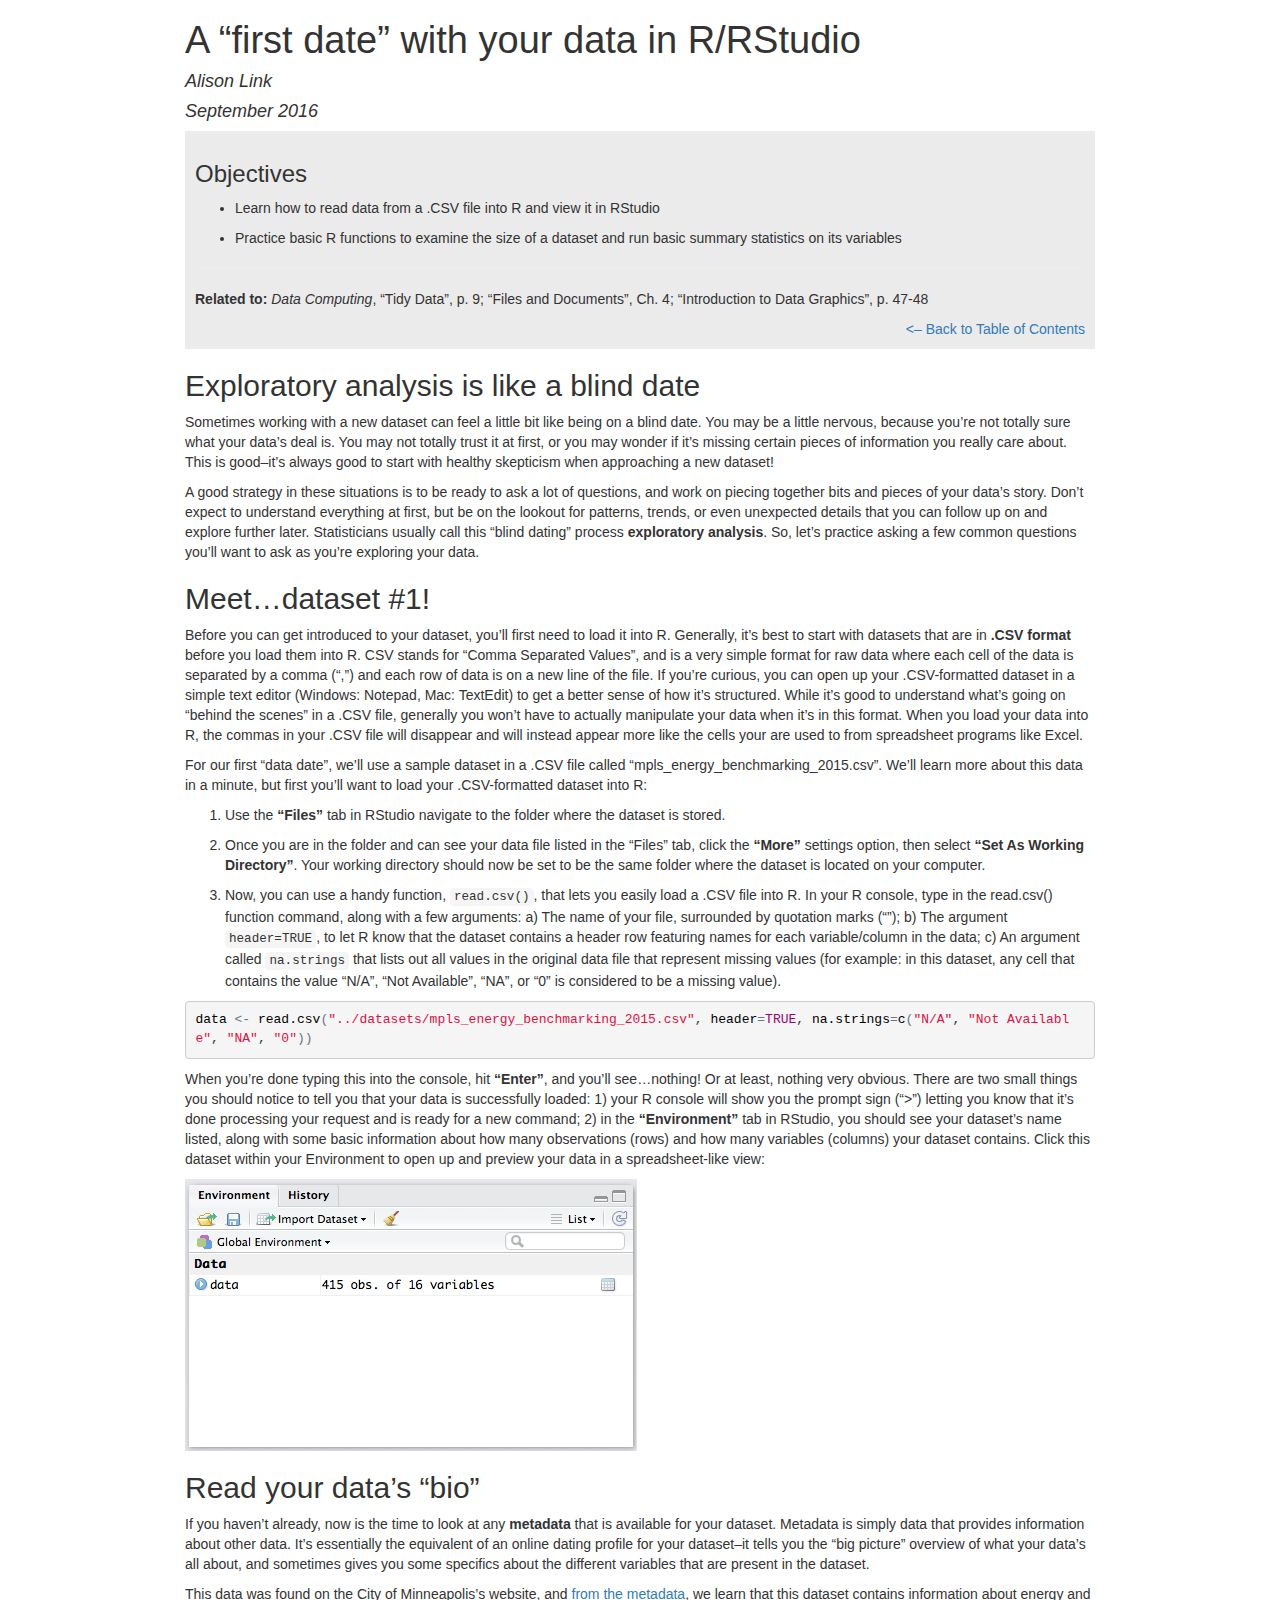
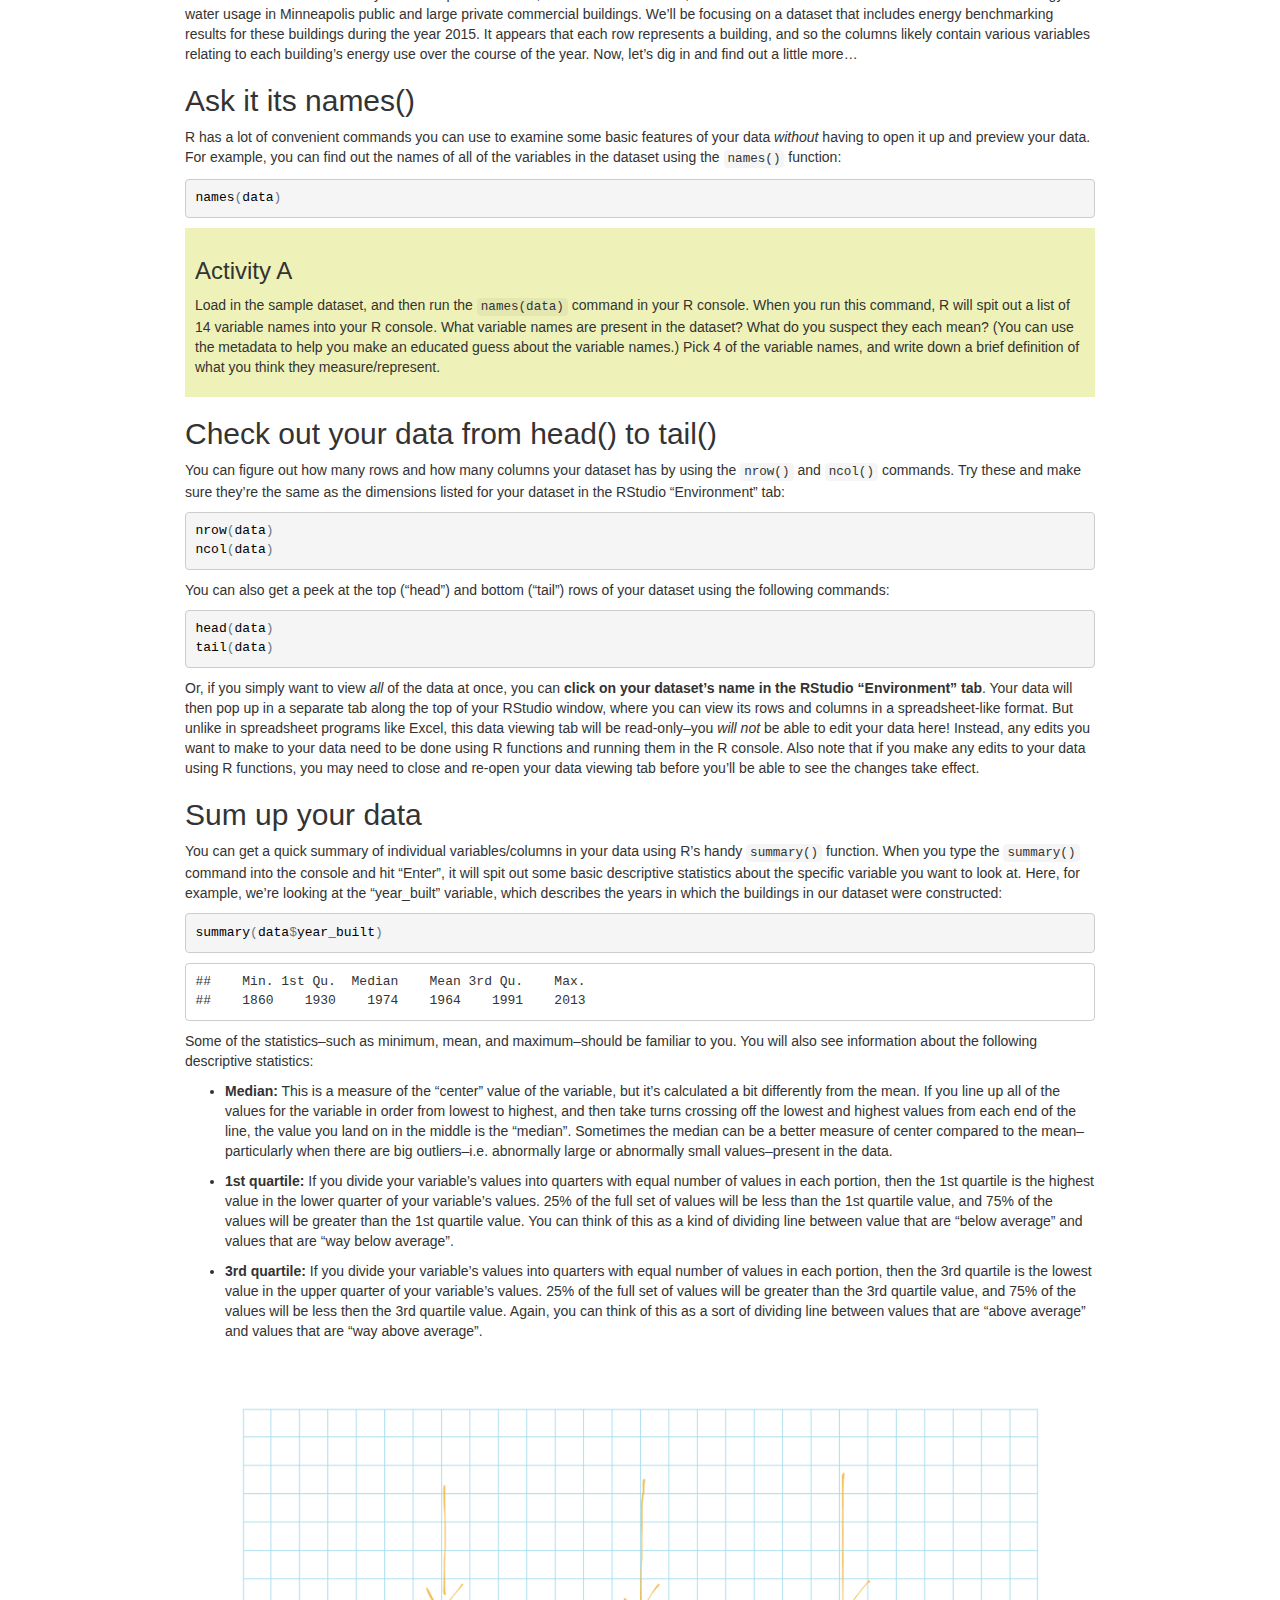
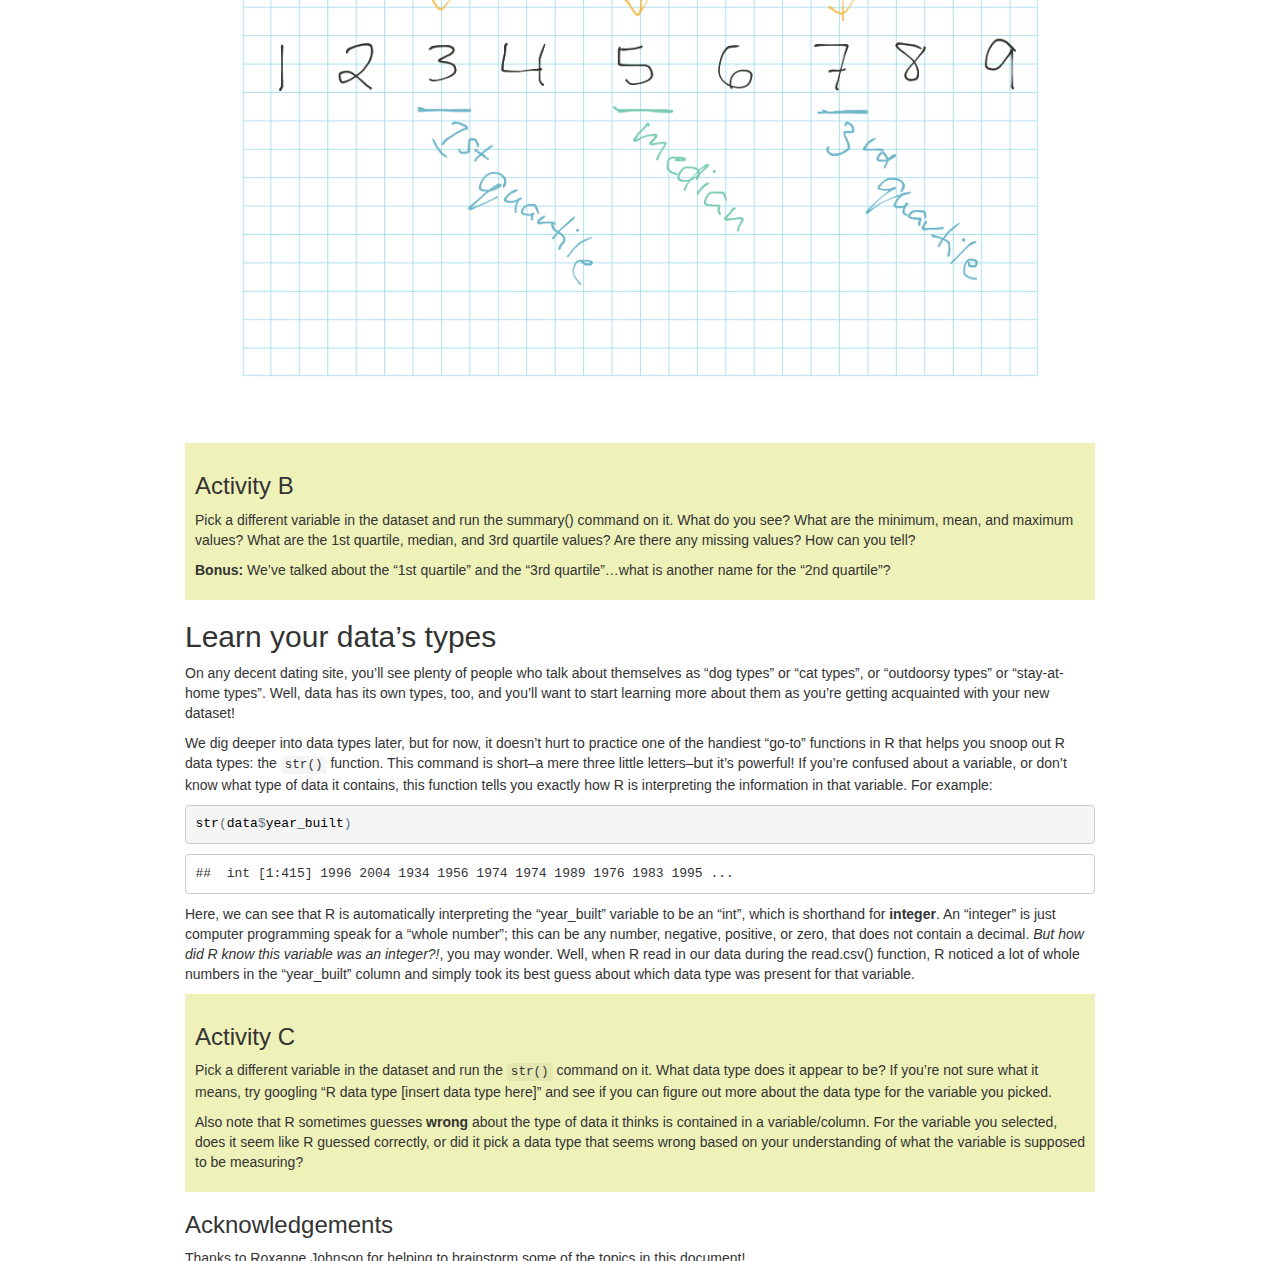
==== commit ad880dc8: "Committing datasets for future-proofing" ====
--- a/2-first-date-with-your-data/first-date-data.html
+++ b/2-first-date-with-your-data/first-date-data.html
@@ -7,7 +7,7 @@
 <meta charset="utf-8">
 <meta http-equiv="Content-Type" content="text/html; charset=utf-8" />
 <meta name="generator" content="pandoc" />
-<meta name="viewport" content="width=device-width, initial-scale=1">
+
 
 <meta name="author" content="Alison Link" />
 
@@ -23,7 +23,7 @@
 
 <style type="text/css">code{white-space: pre;}</style>
 <link href="data:text/css;charset=utf-8,pre%20%2Eoperator%2C%0Apre%20%2Eparen%20%7B%0Acolor%3A%20rgb%28104%2C%20118%2C%20135%29%0A%7D%0Apre%20%2Eliteral%20%7B%0Acolor%3A%20%23990073%0A%7D%0Apre%20%2Enumber%20%7B%0Acolor%3A%20%23099%3B%0A%7D%0Apre%20%2Ecomment%20%7B%0Acolor%3A%20%23998%3B%0Afont%2Dstyle%3A%20italic%0A%7D%0Apre%20%2Ekeyword%20%7B%0Acolor%3A%20%23900%3B%0Afont%2Dweight%3A%20bold%0A%7D%0Apre%20%2Eidentifier%20%7B%0Acolor%3A%20rgb%280%2C%200%2C%200%29%3B%0A%7D%0Apre%20%2Estring%20%7B%0Acolor%3A%20%23d14%3B%0A%7D%0A" rel="stylesheet" type="text/css" />
-<script src="[data-uri]"></script>
+<script src="[data-uri]"></script>
 <style type="text/css">
   pre:not([class]) {
     background-color: white;
@@ -39,7 +39,34 @@
 
 
 
-<link href="data:text/css;charset=utf-8,%2Eactivity%7B%0Abackground%2Dcolor%3A%20%23EEF2B8%3B%0Apadding%3A%2010px%3B%0A%7D%0A" rel="stylesheet" type="text/css" />
+<style type="text/css">
+h1 {
+  font-size: 34px;
+}
+h1.title {
+  font-size: 38px;
+}
+h2 {
+  font-size: 30px;
+}
+h3 {
+  font-size: 24px;
+}
+h4 {
+  font-size: 18px;
+}
+h5 {
+  font-size: 16px;
+}
+h6 {
+  font-size: 12px;
+}
+.table th:not([align]) {
+  text-align: left;
+}
+</style>
+
+<link href="data:text/css;charset=utf-8,pre%2C%20code%20%7B%0Aoverflow%2Dx%3A%20auto%3B%20%0Awhite%2Dspace%3A%20pre%2Dwrap%3B%20%0Awhite%2Dspace%3A%20%2Dmoz%2Dpre%2Dwrap%20%21important%3B%20%0Awhite%2Dspace%3A%20%2Dpre%2Dwrap%3B%20%0Awhite%2Dspace%3A%20%2Do%2Dpre%2Dwrap%3B%0A%0A%7D%0A%2Eobjectives%20%7B%0Abackground%2Dcolor%3A%20%23EBEBEB%3B%0Apadding%3A%2010px%3B%0Amargin%2Dbottom%3A%2010px%3B%0Aoverflow%3A%20hidden%3B%0A%7D%0A%2Eback%2Dlink%20%7B%0Adisplay%3A%20block%3B%0Afloat%3A%20right%3B%0A%7D%0A%2Eactivity%7B%0Abackground%2Dcolor%3A%20%23EEF2B8%3B%0Apadding%3A%2010px%3B%0Amargin%2Dbottom%3A%2010px%3B%0A%7D%0A%2Epro%2Dtip%7B%0Abackground%2Dcolor%3A%20%23D0EDF5%3B%0Apadding%3A%2010px%3B%0Amargin%2Dbottom%3A%2010px%3B%0A%7D" rel="stylesheet" type="text/css" />
 
 </head>
 
@@ -58,27 +85,6 @@
 img {
   max-width:100%;
   height: auto;
-}
-h1 {
-  font-size: 34px;
-}
-h1.title {
-  font-size: 38px;
-}
-h2 {
-  font-size: 30px;
-}
-h3 {
-  font-size: 24px;
-}
-h4 {
-  font-size: 18px;
-}
-h5 {
-  font-size: 16px;
-}
-h6 {
-  font-size: 12px;
 }
 .tabbed-pane {
   padding-top: 12px;
@@ -109,48 +115,54 @@
 <div class="fluid-row" id="header">
 
 
-<h1 class="title">A “first date” with your data in R/RStudio</h1>
+
+<h1 class="title toc-ignore">A “first date” with your data in R/RStudio</h1>
 <h4 class="author"><em>Alison Link</em></h4>
-<h4 class="date"><em>June 5, 2016</em></h4>
-
-</div>
-
-
+<h4 class="date"><em>September 2016</em></h4>
+
+</div>
+
+
+<div id="objectives" class="section level3 objectives">
+<h3>Objectives</h3>
+<ul>
+<li><p>Learn how to read data from a .CSV file into R and view it in RStudio</p></li>
+<li><p>Practice basic R functions to examine the size of a dataset and run basic summary statistics on its variables</p></li>
+</ul>
 <hr />
 <p><strong>Related to:</strong> <em>Data Computing</em>, “Tidy Data”, p. 9; “Files and Documents”, Ch. 4; “Introduction to Data Graphics”, p. 47-48</p>
-<hr />
+<p><a href="../index.html" class="back-link">&lt;– Back to Table of Contents</a></p>
+</div>
+<div id="exploratory-analysis-is-like-a-blind-date" class="section level2">
+<h2>Exploratory analysis is like a blind date</h2>
 <p>Sometimes working with a new dataset can feel a little bit like being on a blind date. You may be a little nervous, because you’re not totally sure what your data’s deal is. You may not totally trust it at first, or you may wonder if it’s missing certain pieces of information you really care about. This is good–it’s always good to start with healthy skepticism when approaching a new dataset!</p>
 <p>A good strategy in these situations is to be ready to ask a lot of questions, and work on piecing together bits and pieces of your data’s story. Don’t expect to understand everything at first, but be on the lookout for patterns, trends, or even unexpected details that you can follow up on and explore further later. Statisticians usually call this “blind dating” process <strong>exploratory analysis</strong>. So, let’s practice asking a few common questions you’ll want to ask as you’re exploring your data.</p>
+</div>
 <div id="meetdataset-1" class="section level2">
 <h2>Meet…dataset #1!</h2>
 <p>Before you can get introduced to your dataset, you’ll first need to load it into R. Generally, it’s best to start with datasets that are in <strong>.CSV format</strong> before you load them into R. CSV stands for “Comma Separated Values”, and is a very simple format for raw data where each cell of the data is separated by a comma (“,”) and each row of data is on a new line of the file. If you’re curious, you can open up your .CSV-formatted dataset in a simple text editor (Windows: Notepad, Mac: TextEdit) to get a better sense of how it’s structured. While it’s good to understand what’s going on “behind the scenes” in a .CSV file, generally you won’t have to actually manipulate your data when it’s in this format. When you load your data into R, the commas in your .CSV file will disappear and will instead appear more like the cells your are used to from spreadsheet programs like Excel.</p>
-<p>For our first “data date”, we’ll use a sample dataset in a .CSV file called “Benchmarking_Results__CY_2012_Public_Buildings.csv“. We’ll learn more about this data in a minute, but first you’ll want to load your .CSV-formatted dataset into R:</p>
+<p>For our first “data date”, we’ll use a sample dataset in a .CSV file called “mpls_energy_benchmarking_2015.csv”. We’ll learn more about this data in a minute, but first you’ll want to load your .CSV-formatted dataset into R:</p>
 <ol style="list-style-type: decimal">
 <li><p>Use the <strong>“Files”</strong> tab in RStudio navigate to the folder where the dataset is stored.</p></li>
 <li><p>Once you are in the folder and can see your data file listed in the “Files” tab, click the <strong>“More”</strong> settings option, then select <strong>“Set As Working Directory”</strong>. Your working directory should now be set to be the same folder where the dataset is located on your computer.</p></li>
-<li><p>Now, you can use a handy function, <code>read.csv()</code>, that lets you easily load a .CSV file into R. In your R console, type in the read.csv() function command, along with two arguments:</p></li>
+<li><p>Now, you can use a handy function, <code>read.csv()</code>, that lets you easily load a .CSV file into R. In your R console, type in the read.csv() function command, along with a few arguments: a) The name of your file, surrounded by quotation marks (“”); b) The argument <code>header=TRUE</code>, to let R know that the dataset contains a header row featuring names for each variable/column in the data; c) An argument called <code>na.strings</code> that lists out all values in the original data file that represent missing values (for example: in this dataset, any cell that contains the value “N/A”, “Not Available”, “NA”, or “0” is considered to be a missing value).</p></li>
 </ol>
-<ol style="list-style-type: lower-alpha">
-<li><p>the name of your file, surrounded by quotation marks (“”)</p></li>
-<li><p>the argument <code>header=TRUE</code>, to let R know that the dataset contains a header row featuring names for each variable/column in the data</p></li>
-</ol>
-<pre class="r"><code>data &lt;- read.csv(&quot;Benchmarking_Results__CY_2012_Public_Buildings.csv&quot;, header=TRUE)</code></pre>
-<p>When you’re done typing this into the console, hit <strong>“Enter”</strong>, and you’ll see…nothing! Or at least, nothing very obvious. There are two small things you should notice to tell you that your data is successfully loaded: 1) your R console will show you the prompt sign (“&gt;”) letting you know that it’s done processing your request and is ready for a new command; 2) in the <strong>“Environment”</strong> tab in RStudio, you should see your dataset’s name listed, along with some basic information about how many observations (rows) and how many variables (columns) your dataset contains:</p>
-<p><img src="[data-uri]" alt="screenshot of RStudio Environment tab with single dataset loaded" /></p>
+<pre class="r"><code>data &lt;- read.csv(&quot;../datasets/mpls_energy_benchmarking_2015.csv&quot;, header=TRUE, na.strings=c(&quot;N/A&quot;, &quot;Not Available&quot;, &quot;NA&quot;, &quot;0&quot;))</code></pre>
+<p>When you’re done typing this into the console, hit <strong>“Enter”</strong>, and you’ll see…nothing! Or at least, nothing very obvious. There are two small things you should notice to tell you that your data is successfully loaded: 1) your R console will show you the prompt sign (“&gt;”) letting you know that it’s done processing your request and is ready for a new command; 2) in the <strong>“Environment”</strong> tab in RStudio, you should see your dataset’s name listed, along with some basic information about how many observations (rows) and how many variables (columns) your dataset contains. Click this dataset within your Environment to open up and preview your data in a spreadsheet-like view:</p>
+<p><img src="[data-uri]" alt="screenshot of RStudio Environment tab with single dataset loaded" /></p>
 </div>
 <div id="read-your-datas-bio" class="section level2">
 <h2>Read your data’s “bio”</h2>
-<p>If you haven’t already, now is the time to look at any <strong>metadata</strong> that is available for your dataset. Metadata is simply data that provides information about other data. It’s essentially the equivalent of an online dating profile for your dataset–it tells you the “big picture” overview of what your data’s all about, and sometimes gives you some specifics about the different variables that are present in the dataset. For example, the metadata of our dataset looks like this:</p>
-<p><img src="[data-uri]